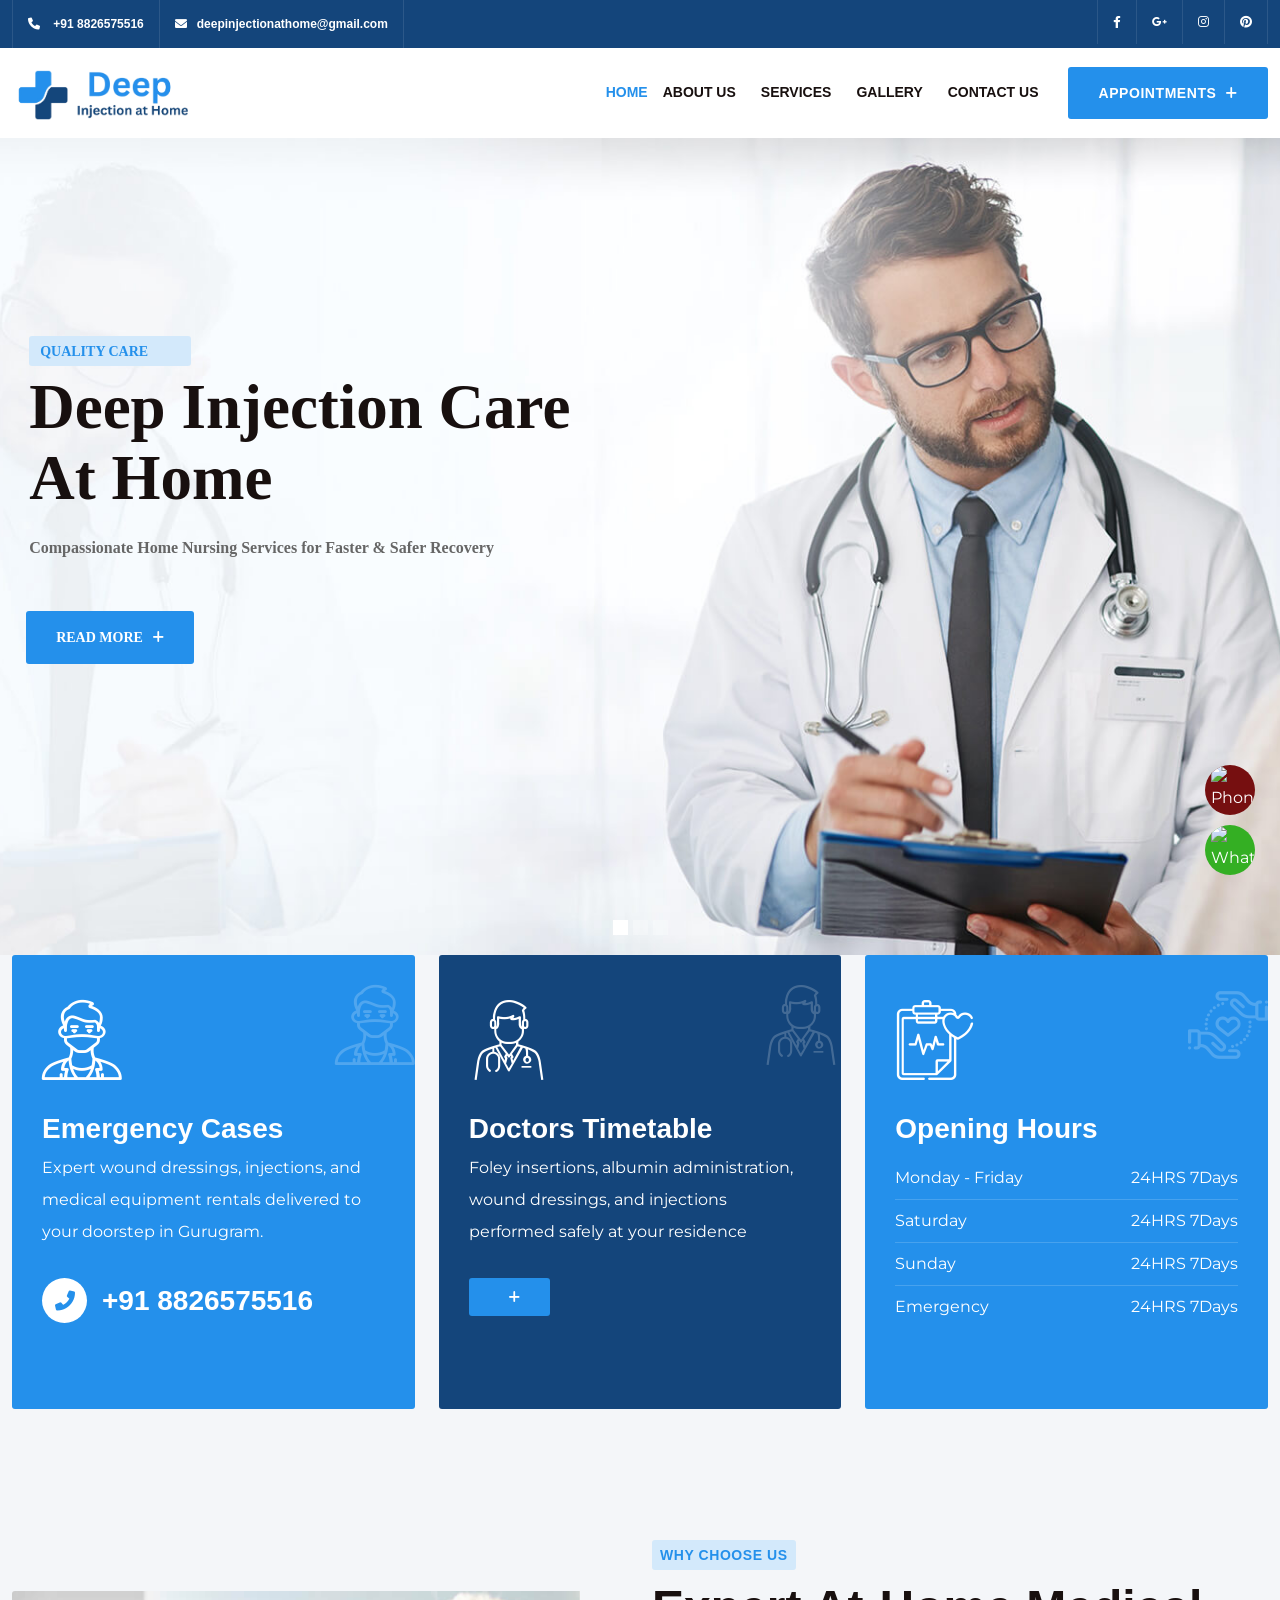
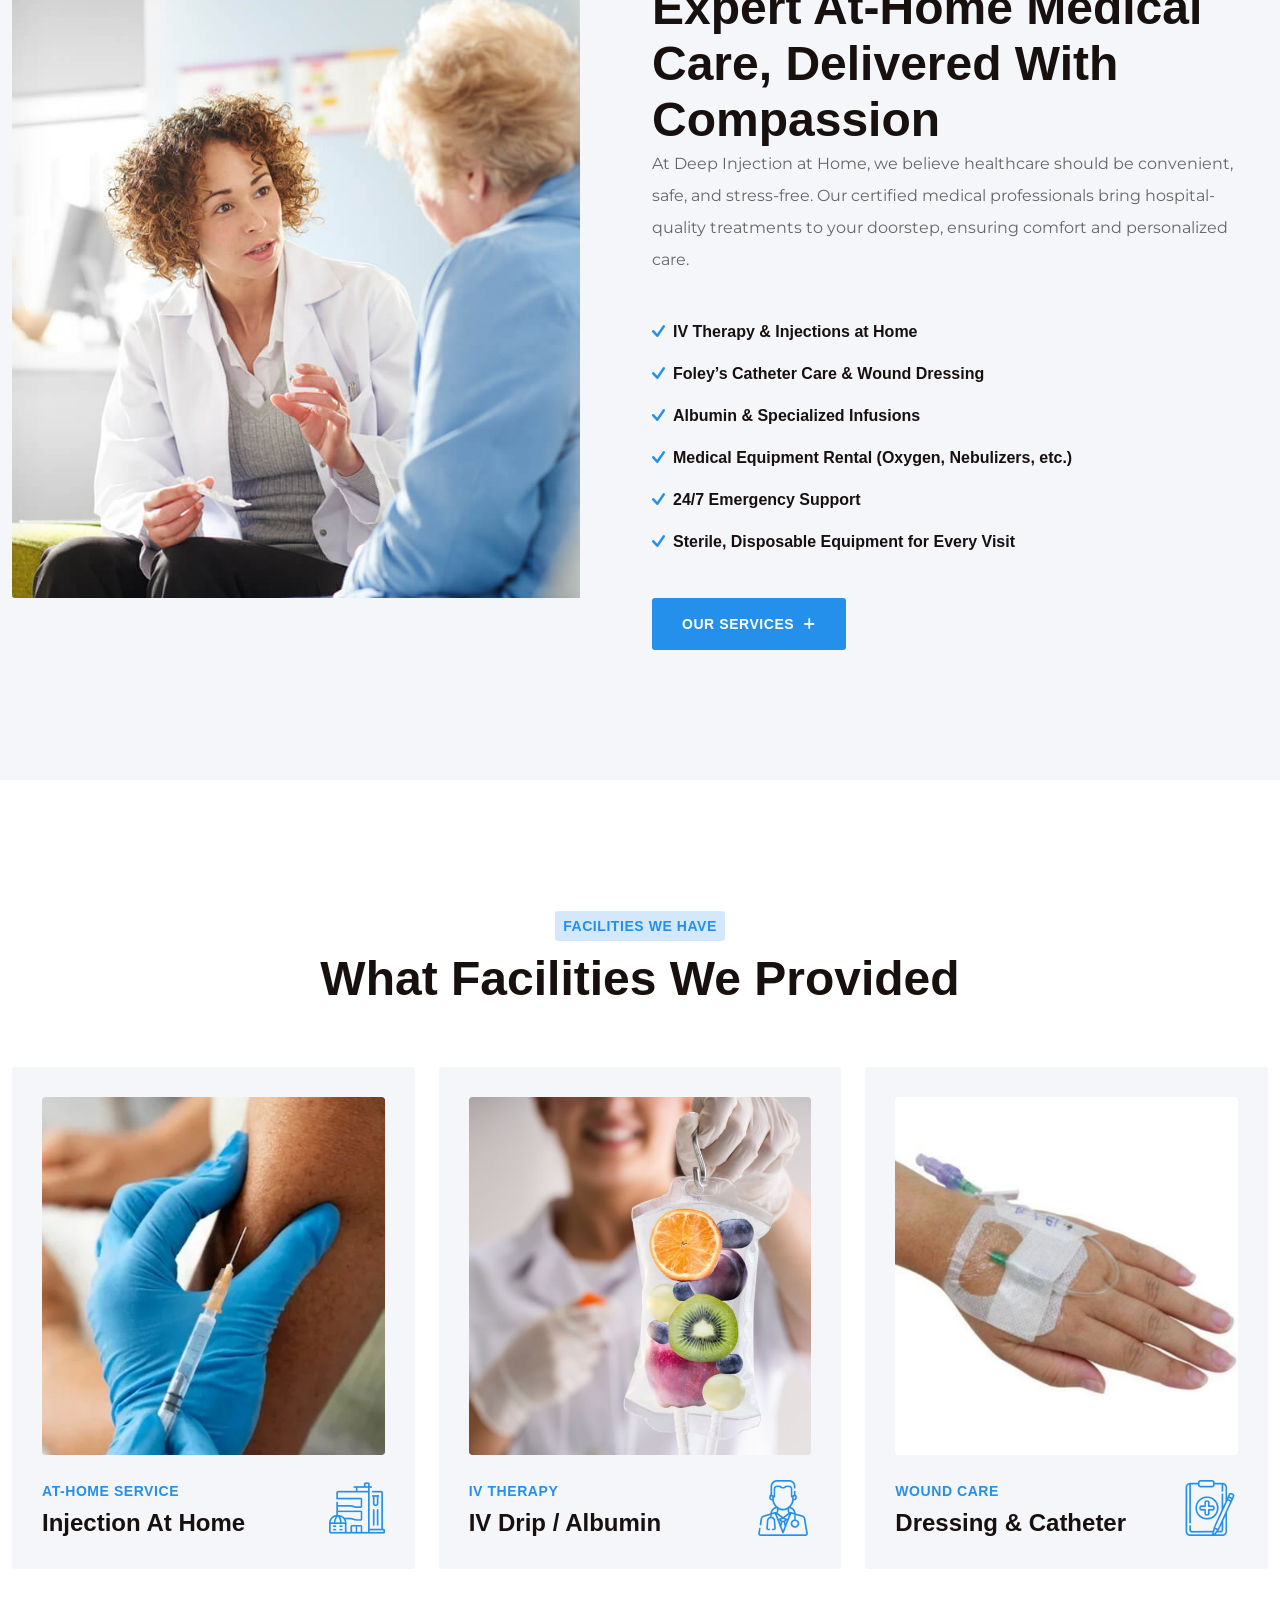
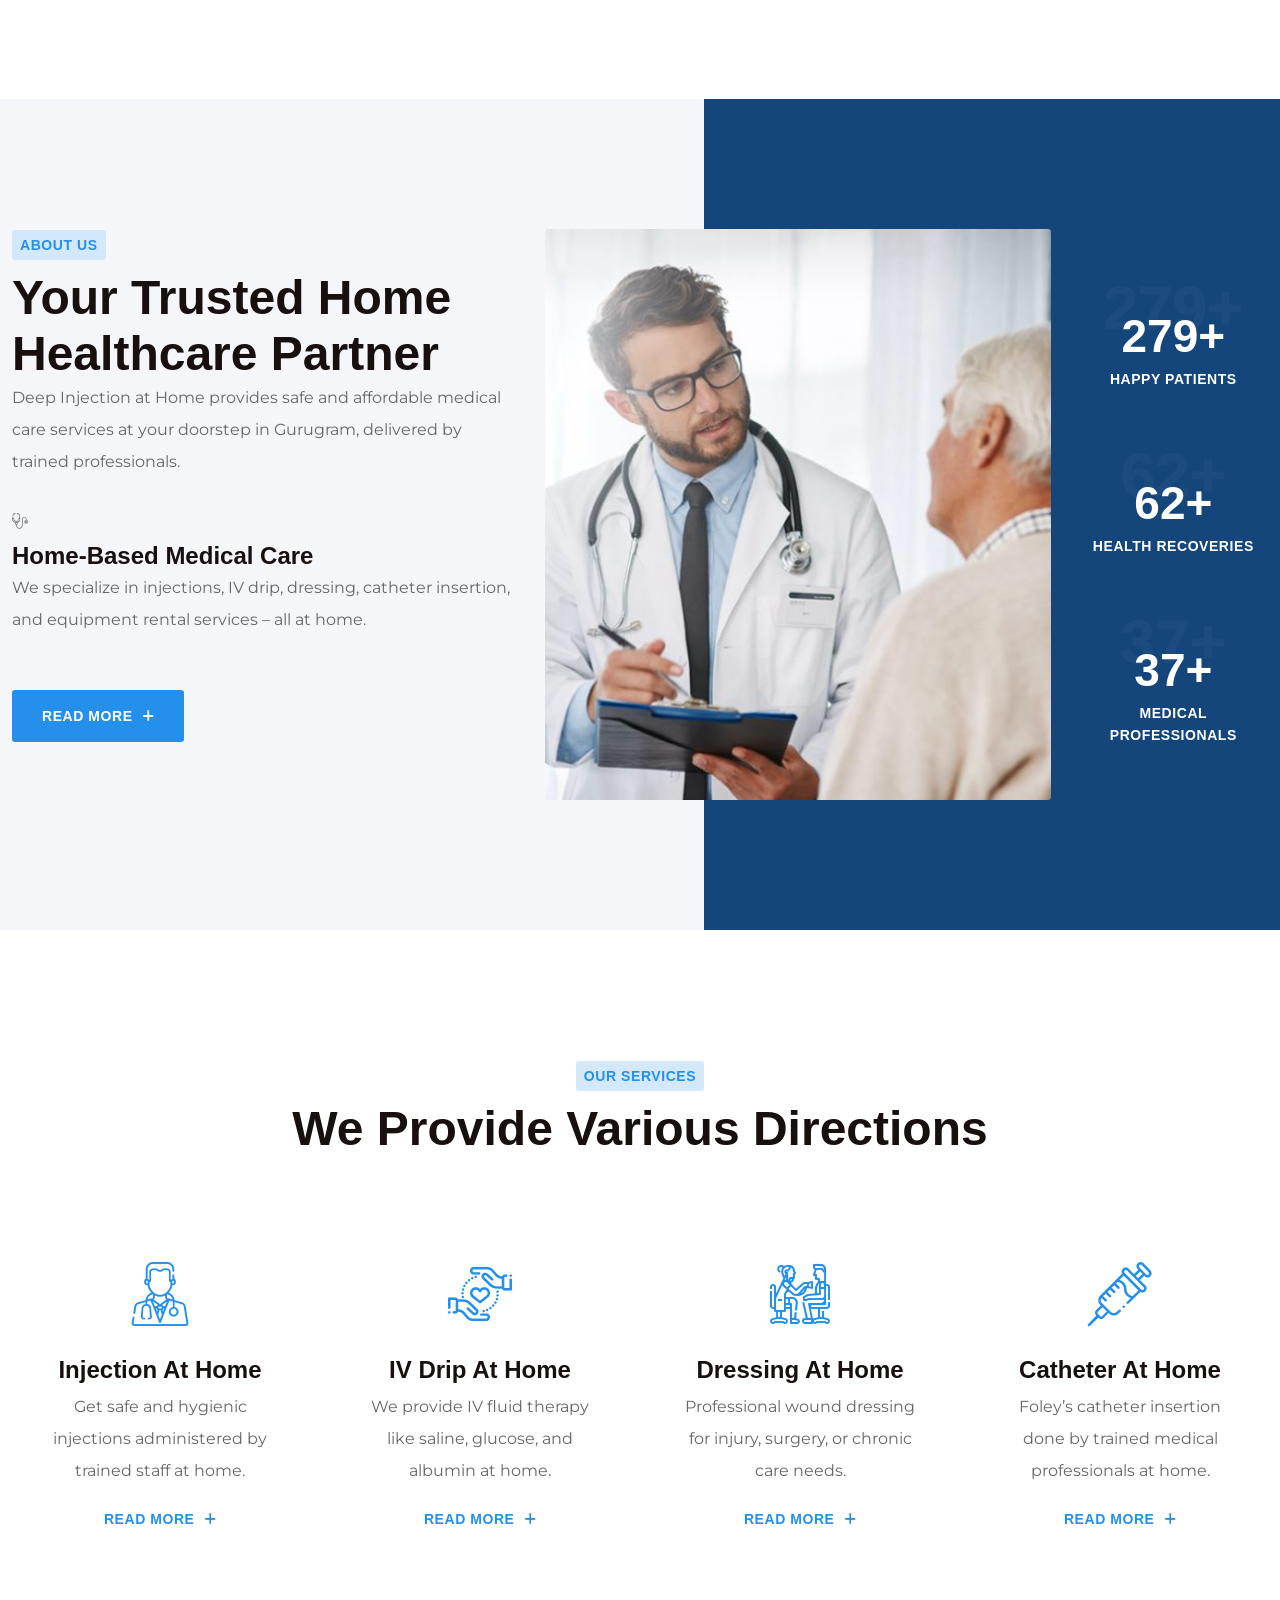
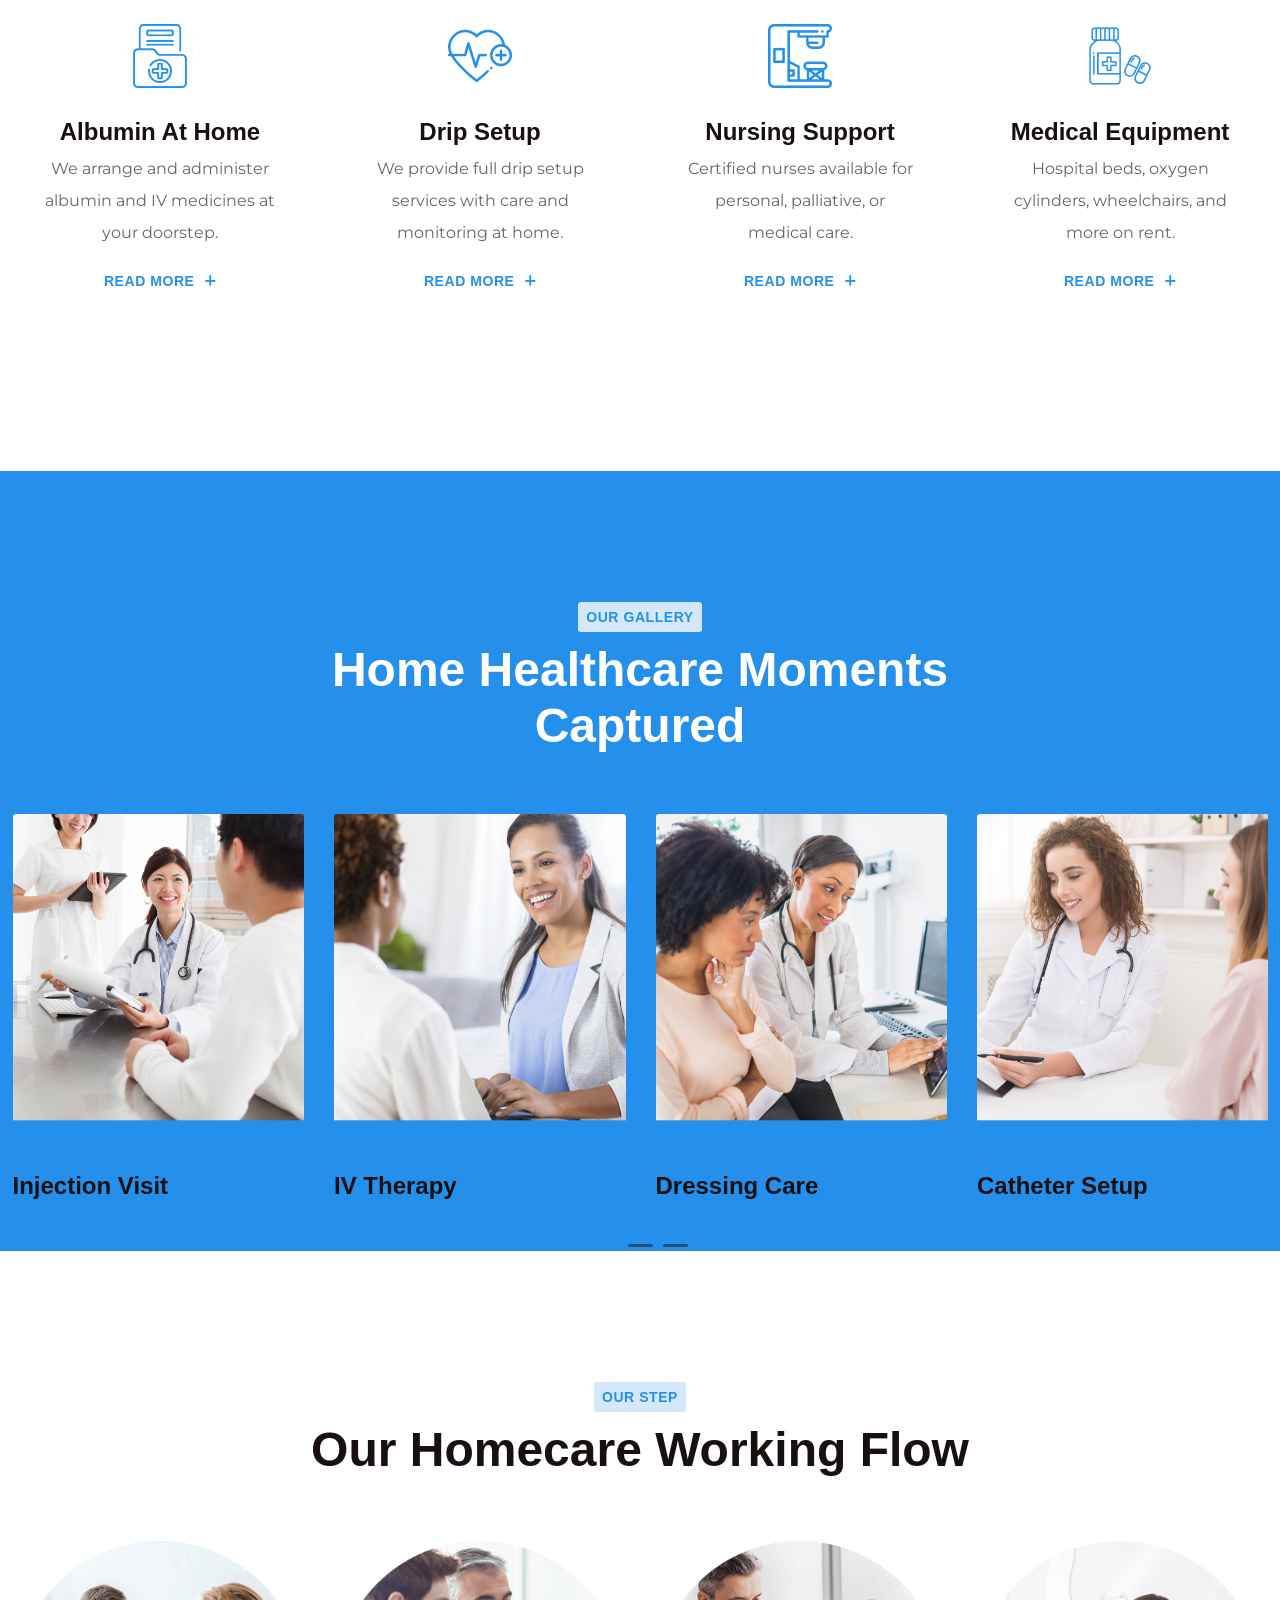
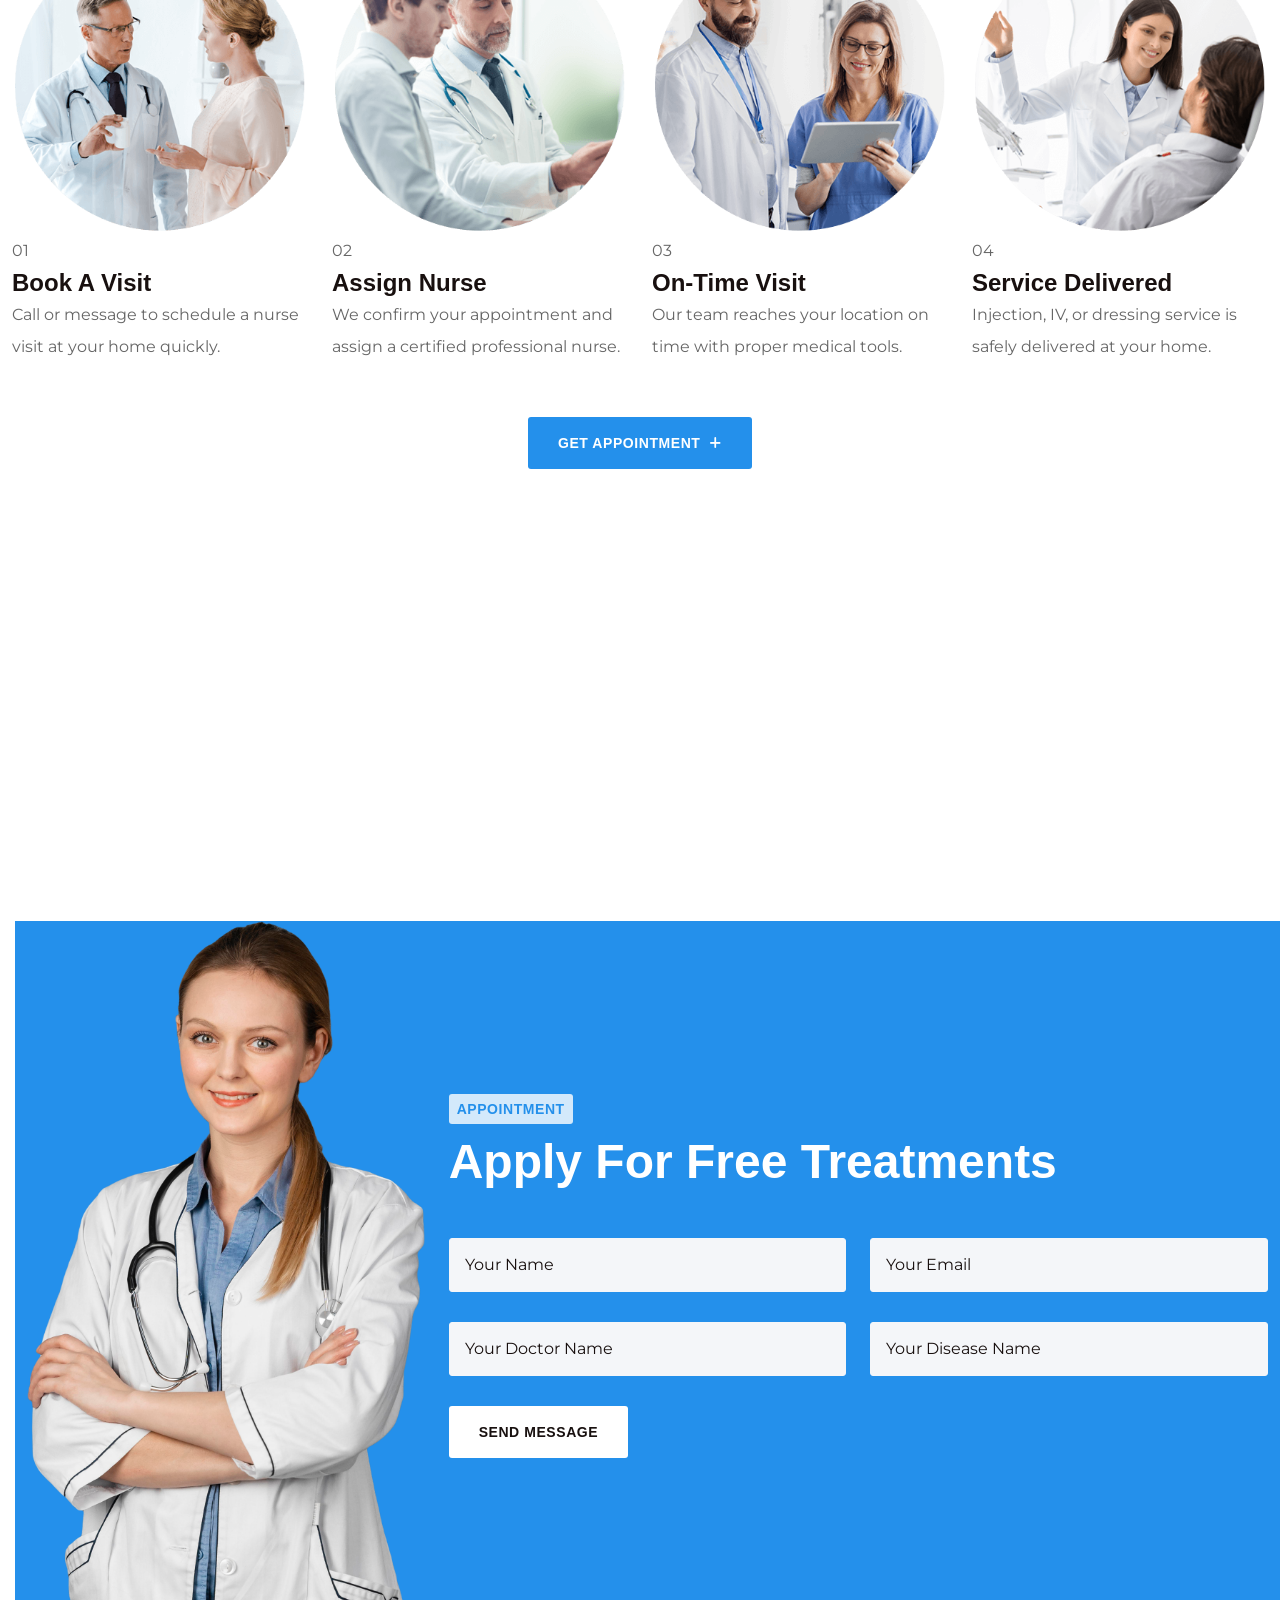
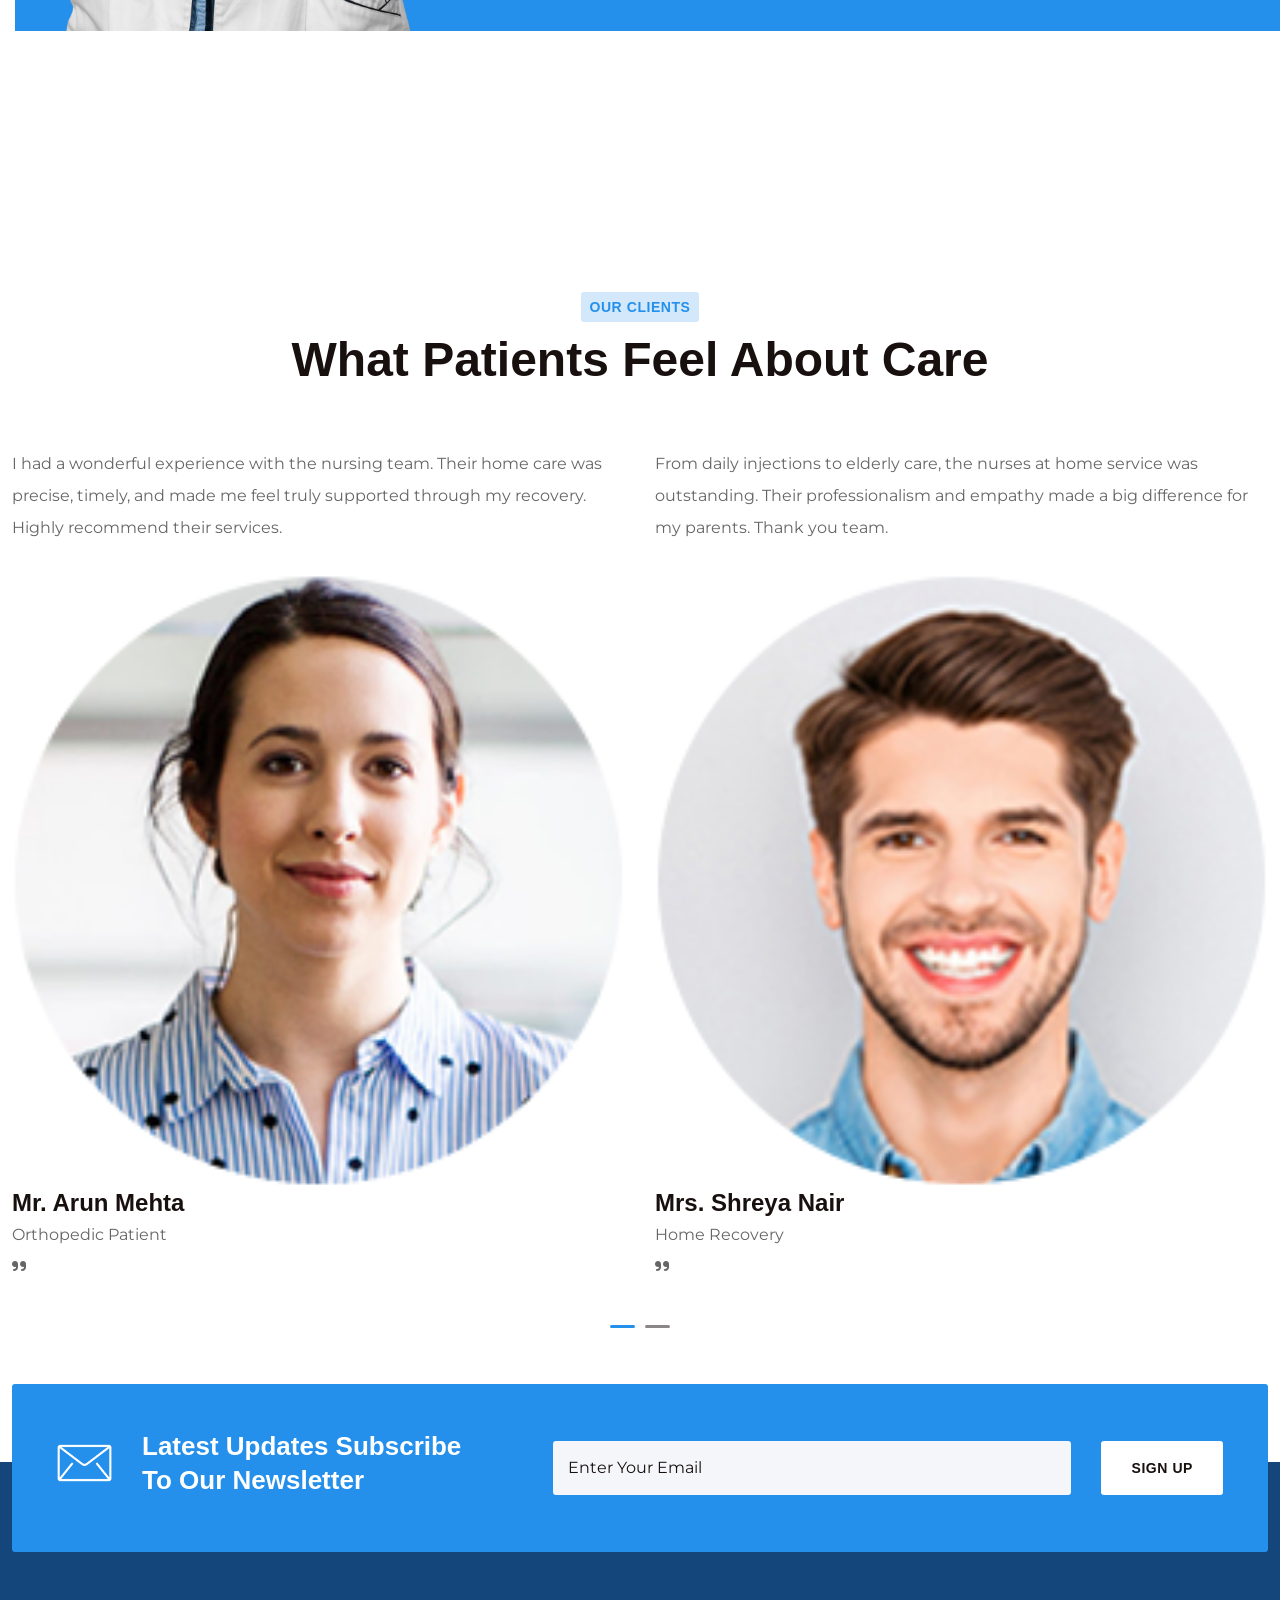
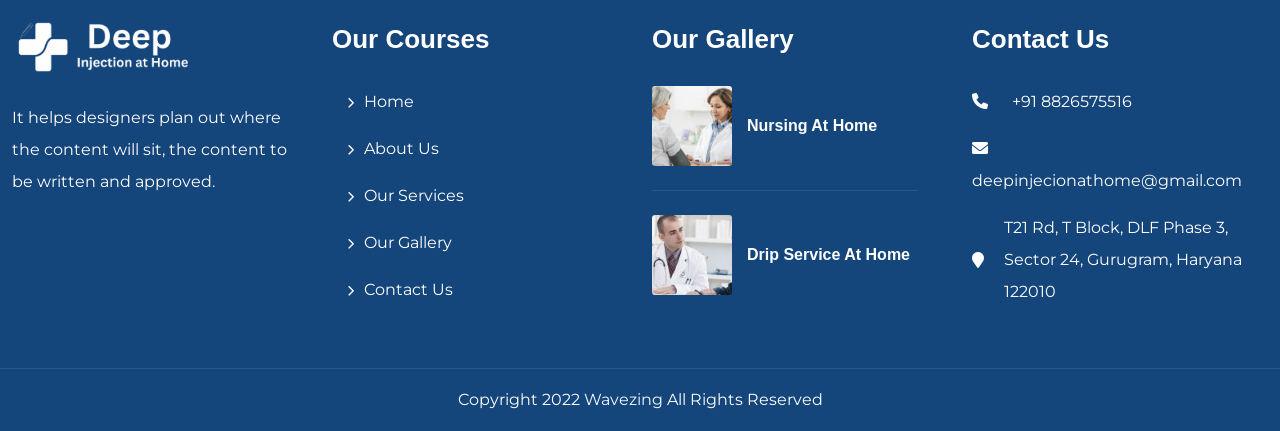
==== index.html @ dc364ec9 "Initial website upload" ====
<!doctype html>
   <html lang="en">

 
<head>
      <meta charset="utf-8">
      <meta name="viewport" content="width=device-width, initial-scale=1">
      <title>Home - Deep Injection at Home</title>
      <!-- Favicon Icon -->
      <link rel="shortcut icon" href="images/favicon.ico">
      <!-- Bootstrap CSS -->
      <link rel="stylesheet" href="css/bootstrap.min.css">
      <!-- LOADING FONTS AND ICONS -->
      <link rel="stylesheet" type="text/css" href="rev/fonts/pe-icon-7-stroke/css/pe-icon-7-stroke.css">
      <link rel="stylesheet" type="text/css" href="rev/fonts/font-awesome/css/font-awesome.css">
      <!-- REVOLUTION STYLE SHEETS -->
      <link rel="stylesheet" type="text/css" href="rev/css/rs6.css">
      <!-- Owl Carousel CSS -->
      <link rel="stylesheet" href="css/owl.carousel.min.css">
      <!-- Progressbar CSS -->
      <link rel="stylesheet" href="css/progressbar.css">
      <!-- Animation CSS -->
      <link rel="stylesheet" href="css/animations.min.css">
      <!-- Magnefic Popup CSS -->
      <link rel="stylesheet" href="css/magnific-popup.min.css">
      <!-- Icons CSS -->
      <link rel="stylesheet" href="fonts/font-awesome/css/all.min.css">
      <link rel="stylesheet" href="fonts/flaticon/flaticon.css">
      <link rel="stylesheet" href="css/ionicons.min.css">
      <link rel="stylesheet" href="fonts/themify-icons/themify-icons.css">
      <!--  Style CSS -->
      <link rel="stylesheet" href="css/style.css">
      <!--  Responsive CSS -->
      <link rel="stylesheet" href="css/responsive.css">
   </head>
   <style>
       /*whatsapp call button*/

/* Base */
.html-btn-floating:hover img {
  margin-bottom: -3px;
}

.html-btn-floating {
  position: fixed;
  right: 25px;
  overflow: hidden;
  width: 50px;
  height: 50px;
  border-radius: 100px;
  border: 0;
  z-index: 9999;
  color: white;
  transition: 0.2s;
}

.html-btn-floating:hover {
  width: auto;
  padding: 0 20px;
  cursor: pointer;
}

.html-btn-floating span {
  font-size: 16px;
  margin-left: 5px;
  transition: 0.2s;
  line-height: 0px;
  display: none;
}

.html-btn-floating:hover span {
  display: inline-block;
}

/* Phone */
.html-btn-floating.html-phone {
  bottom: 85px;
  background-color: #760f10;
}

.html-btn-floating.html-phone:hover {
  background-color: #c03421;
}

/* WhatsApp */
.html-btn-floating.html-whatsapp {
  background-color: #34af23;
  bottom: 25px;
}

.html-btn-floating.html-whatsapp:hover {
  background-color: #1f7a12;
}
   </style>
   <body>
      <!--loading start-->
      <div id="pq-loading">
         <div id="pq-loading-center">
            <img src="images/logo.png" class="img-fluid" alt="loading">
         </div>
      </div>
      <!--loading End-->

     <!--=================================
      header start-->
      <header id="pq-header" class="pq-header-default ">
         <div class="pq-top-header">
            <div class="container">
               <div class="row flex-row-reverse">
                  <div class="col-md-6 text-right">
                     <div class="pq-header-social text-right">
                        <ul>
                           <li><a href="#"><i class="fab fa-facebook-f"></i></a></li>
                           <li><a href="#"><i class="fab fa-google-plus-g"></i></a></li>
                           <li><a href="#"><i class="fab fa-instagram"></i></a></li>
                           <li><a href="#"><i class="fab fa-pinterest"></i></a></li>
                        </ul>
                     </div>
                  </div>
                  <div class="col-md-6">
                     <div class="pq-header-contact ">
                        <ul>
                           <li>
                              <a href="tel:+918826575516"><i class="fas fa-phone"></i>
                                 <span> +91 8826575516</span>
                              </a>
                           </li>
                           <li>
                              <a href="mailto:deepinjectionathome@gmail.com"><i
                                 class="fas fa-envelope"></i><span>deepinjectionathome@gmail.com</span></a>
                              </li>
                           </ul>
                        </div>
                     </div>
                  </div>
               </div>
            </div>
            <div class="pq-bottom-header pq-has-sticky">
               <div class="container">
                  <div class="row">
                     <div class="col-lg-12">
                        <nav class="navbar navbar-expand-lg navbar-light">
                           <a class="navbar-brand" href="index.html">
                              <img class="img-fluid logo" src="images/logo.png" alt="medicate">
                           </a>
                           <div class="collapse navbar-collapse" id="navbarSupportedContent">
                              <div id="pq-menu-contain" class="pq-menu-contain">
                                 <ul id="pq-main-menu" class="navbar-nav ml-auto">
                                    <li class="menu-item current-menu-item">
                                       <a href="index.html">Home</a><ii>
                                    </li>
                                    <li class="menu-item ">
                                       <a href="about-us.html">About Us</a><i></i>
                                    </li>
                                    <li class="menu-item ">
                                       <a href="our-services.html">Services</a><i></i>
                                    </li>
                                    <li class="menu-item ">
                                       <a href="our-gallery.html">Gallery</a><i></i>
                                    </li>
                                    <li class="menu-item ">
                                       <a href="contact-us.html">Contact Us</a>
                                    </li>
                                 </ul>
                              </div>
                           </div>
                              <a href="tel:+91 8826575516" class="pq-button">
                                 <div class="pq-button-block">
                                    <span class="pq-button-text">Appointments</span>
                                    <i class="ion ion-plus-round"></i>
                                 </div>
                              </a>
                              <button class="navbar-toggler" type="button" data-bs-toggle="collapse"
                              data-bs-target="#navbarSupportedContent" aria-controls="navbarSupportedContent"
                              aria-expanded="false" aria-label="Toggle navigation">
                              <i class="fas fa-bars"></i>
                           </button>
                        </nav>
                     </div>
                  </div>
               </div>
            </div>
         </header>
      <!--==============
         Header end 
         =================-->

<!-- START Home 1 REVOLUTION SLIDER 6.5.19 

  ================================= -->
  <p class="rs-p-wp-fix"></p>
  <rs-module-wrap id="rev_slider_24_1_wrapper" data-alias="home-1" data-source="gallery"
  style="visibility:hidden;background:transparent;padding:0;margin:0px auto;margin-top:0;margin-bottom:0;">
  <rs-module id="rev_slider_24_1" data-version="6.5.19">
   <rs-slides>
      <rs-slide style="position: absolute;" data-key="rs-84" data-title="Slide"
      data-thumb="rev/assets/1-51-50x100.jpg" data-anim="ms:600;" data-in="o:0;"
      data-out="a:false;">
      <img src="rev/assets/1-51.jpg" alt="" title="1-51.jpg"
      class="rev-slidebg tp-rs-img" data-no-retina>
                  <!--
                  -->
                  <rs-layer id="slider-24-slide-85-layer-0" data-type="text" data-color="#666666" data-rsp_ch="on"
                  data-xy="xo:30px;y:m;yo:2px,17px,29px,17px;"
                  data-text="w:normal;s:16,16,14,12;l:32,24,22,20;fw:600;"
                  data-dim="w:654px,565px,436px,268px;h:auto,auto,45px,27px;" data-vbility="t,t,t,f"
                  data-frame_0="x:50,39,22px,13px;y:0,0,0px,0px;"
                  data-frame_1="x:0,0,0px,0px;y:0,0,0px,0px;st:1700;sp:1000;" data-frame_999="o:0;st:w;sR:6370;"
                  style="z-index:11;font-family:'Quicksand';">
                  Compassionate Home Nursing Services for Faster & Safer Recovery
                </rs-layer>
                <!-- -->
                <rs-layer id="slider-24-slide-85-layer-1" data-type="text" data-color="#2490eb" data-rsp_ch="on"
                  data-xy="xo:41px,38px,38px,37px;y:m;yo:-197px,-154px,-121px,-75px;"
                  data-text="w:normal;s:14,14,14,13;l:22,22,26,21;fw:600;" data-frame_0="x:50,39,29,17;"
                  data-frame_1="st:1100;sp:1000;sR:1100;" data-frame_999="o:0;st:w;sR:6900;"
                  style="z-index:9;font-family:'Quicksand';text-transform:uppercase;">
                  Quality Care
                </rs-layer>
                <!-- -->
                <rs-layer id="slider-24-slide-85-layer-2" data-type="text" data-color="#18100f" data-rsp_ch="on"
                  data-xy="xo:30px,30px,30px,31px;y:m;yo:-105px,-75px,-50px,-30px;"
                  data-text="w:normal;s:64,48,42,22;l:72,56,50,30;fw:600;"
                  data-border="boc:#14457b;bow:1px,1px,1px,1px;" data-frame_0="x:50,39,29,17;"
                  data-frame_1="st:1400;sp:1000;sR:1400;" data-frame_999="o:0;st:w;sR:6600;"
                  style="z-index:10;font-family:'Quicksand';text-transform:capitalize;">
                  Deep Injection Care <br> At Home
                </rs-layer>
                

                  <!--
                  -->
                  <rs-layer id="slider-24-slide-84-layer-4" data-type="shape" data-rsp_ch="on"
                  data-xy="xo:30px;yo:202px,155px,114px,85px;" data-text="w:normal;s:20,15,11,6;l:0,19,14,8;"
                  data-dim="w:164px,158px,160px,155px;h:30px,30px,30px,25px;" data-border="bor:3px,3px,3px,3px;"
                  data-frame_0="x:50,39,29,17;" data-frame_1="st:600;sp:1000;sR:600;"
                  data-frame_999="o:0;st:w;sR:7400;" style="z-index:8;background-color:#d3e9fb;">
               </rs-layer>
                  <!--
                  --><a id="slider-24-slide-84-layer-6" class="rs-layer pq-button rev-btn"
                  href="about-us.html" target="_self" data-type="button"
                  data-rsp_ch="on" data-xy="xo:27px,30px,30px,30px;y:m;yo:93px,97px,104px,37px;"
                  data-text="w:normal;s:14,16,16,12;l:22,24,30,20;fw:600;a:left,left,center,center;"
                  data-dim="minh:0px,none,none,none;"
                  data-padding="t:15,15,10,10;r:30,30,25,20;b:15,15,10,10;l:30,30,25,20;"
                  data-border="bor:3px,3px,3px,3px;" data-frame_0="x:50,39,29,17;"
                  data-frame_1="st:1300;sp:1000;sR:1300;" data-frame_999="o:0;st:w;sR:6700;"
                  data-frame_hover="bgc:#14457b;bor:3px,3px,3px,3px;bos:solid;sp:100;bri:120%;"
                  style="z-index:12;background-color:#2490eb;font-family:'Quicksand';text-transform:uppercase;"><span
                  class="text">Read More</span><i class="ion ion-plus-round"></i>
               </a>
                  <!--
                  -->
               </rs-slide>
               <rs-slide style="position: absolute;" data-key="rs-85" data-title="Slide"
               data-thumb="rev/assets/2-51-50x100.jpg" data-in="o:0;" data-out="a:false;">
               <img src="rev/assets/2-51.jpg" alt="" title="2-51.jpg"
               class="rev-slidebg tp-rs-img" data-no-retina>
                  <!--
                  -->
                  <rs-layer id="slider-24-slide-85-layer-0" data-type="text" data-color="#666666" data-rsp_ch="on"
                  data-xy="xo:30px;y:m;yo:2px,17px,29px,17px;"
                  data-text="w:normal;s:16,16,14,12;l:32,24,22,20;fw:600;"
                  data-dim="w:654px,565px,436px,268px;h:auto,auto,45px,27px;" data-vbility="t,t,t,f"
                  data-frame_0="x:50,39,22px,13px;y:0,0,0px,0px;"
                  data-frame_1="x:0,0,0px,0px;y:0,0,0px,0px;st:1700;sp:1000;" data-frame_999="o:0;st:w;sR:6370;"
                  style="z-index:11;font-family:'Quicksand';">
                  Personalized Medical Support for Comfort & Healing at Home
                  </rs-layer>
                  <!-- -->
                  <rs-layer id="slider-24-slide-85-layer-1" data-type="text" data-color="#2490eb" data-rsp_ch="on"
                  data-xy="xo:41px,38px,38px,37px;y:m;yo:-197px,-154px,-121px,-75px;"
                  data-text="w:normal;s:14,14,14,13;l:22,22,26,21;fw:600;" data-frame_0="x:50,39,29,17;"
                  data-frame_1="st:1100;sp:1000;sR:1100;" data-frame_999="o:0;st:w;sR:6900;"
                  style="z-index:9;font-family:'Quicksand';text-transform:uppercase;">
                  Quality Care
                  </rs-layer>
                  <!-- -->
                  <rs-layer id="slider-24-slide-85-layer-2" data-type="text" data-color="#18100f" data-rsp_ch="on"
                  data-xy="xo:30px,30px,30px,31px;y:m;yo:-105px,-75px,-50px,-30px;"
                  data-text="w:normal;s:64,48,42,22;l:72,56,50,30;fw:600;"
                  data-border="boc:#14457b;bow:1px,1px,1px,1px;" data-frame_0="x:50,39,29,17;"
                  data-frame_1="st:1400;sp:1000;sR:1400;" data-frame_999="o:0;st:w;sR:6600;"
                  style="z-index:10;font-family:'Quicksand';text-transform:capitalize;">
                  Expert Nursing <br> Delivered Daily
                  </rs-layer>


                  <!--
                  -->
                  <rs-layer id="slider-24-slide-85-layer-4" data-type="shape" data-rsp_ch="on"
                  data-xy="xo:30px;yo:202px,155px,114px,86px;" data-text="w:normal;s:20,15,11,6;l:0,19,14,8;"
                  data-dim="w:233px,227px,227px,212px;h:30px,30px,30px,25px;" data-border="bor:3px,3px,3px,3px;"
                  data-frame_0="x:50,39,29,17;" data-frame_1="st:1100;sp:1000;" data-frame_999="o:0;st:w;"
                  style="z-index:8;background-color:#d3e9fb;">
               </rs-layer>
                  <!--
                  --><a id="slider-24-slide-85-layer-6" class="rs-layer pq-button rev-btn"
                  href="about-us.html" target="_self" data-type="button"
                  data-rsp_ch="on" data-xy="xo:27px,30px,30px,30px;y:m;yo:93px,97px,104px,37px;"
                  data-text="w:normal;s:14,16,16,12;l:22,24,30,20;fw:600;a:left,left,center,center;"
                  data-dim="minh:0px,none,none,none;"
                  data-padding="t:15,15,10,10;r:30,30,25,20;b:15,15,10,10;l:30,30,25,20;"
                  data-border="bor:3px,3px,3px,3px;" data-frame_0="x:50,39,29,17;"
                  data-frame_1="st:1900;sp:1000;sR:1800;" data-frame_999="o:0;st:w;sR:6200;"
                  data-frame_hover="bgc:#14457b;bor:3px,3px,3px,3px;bos:solid;sp:100;bri:120%;"
                  style="z-index:12;background-color:#2490eb;font-family:'Quicksand';text-transform:uppercase;"><span
                  class="text">Read More</span><i class="ion ion-plus-round"></i>
               </a>
                  <!--
                  -->
               </rs-slide>
               <rs-slide style="position: absolute;" data-key="rs-86" data-title="Slide"
               data-thumb="rev/assets/3-2-50x100.jpg" data-in="o:0;" data-out="a:false;">
               <img src="rev/assets/3-2.jpg" alt="" title="3-2"
               class="rev-slidebg tp-rs-img" data-no-retina>
                  <!--
                  -->
                  <rs-layer id="slider-24-slide-86-layer-0" data-type="text" data-color="#666666" data-rsp_ch="on"
                  data-xy="xo:30px;y:m;yo:2px,17px,29px,17px;"
                  data-text="w:normal;s:16,16,14,12;l:32,24,22,20;fw:600;"
                  data-dim="w:654px,565px,436px,268px;h:auto,auto,45px,27px;" data-vbility="t,t,t,f"
                  data-frame_0="x:50,39,22px,13px;y:0,0,0px,0px;"
                  data-frame_1="x:0,0,0px,0px;y:0,0,0px,0px;st:1700;sp:1000;" data-frame_999="o:0;st:w;sR:6370;"
                  style="z-index:11;font-family:'Quicksand';">Our expert physiotherapists help patients recover faster from
                  injury and regain strength at home.
                  </rs-layer>
                  <!--
                  -->
                  <rs-layer id="slider-24-slide-86-layer-1" data-type="text" data-color="#2490eb" data-rsp_ch="on"
                  data-xy="xo:41px,38px,38px,37px;y:m;yo:-197px,-154px,-121px,-81px;"
                  data-text="w:normal;s:14,14,14,13;l:22,22,26,21;fw:600;" data-frame_0="x:50,39,29,17;"
                  data-frame_1="st:1100;sp:1000;sR:1100;" data-frame_999="o:0;st:w;sR:6900;"
                  style="z-index:9;font-family:'Quicksand';text-transform:uppercase;">Quality Care
                  </rs-layer>
                  <!--
                  -->
                  <rs-layer id="slider-24-slide-86-layer-2" data-type="text" data-color="#18100f" data-rsp_ch="on"
                  data-xy="xo:30px,30px,30px,31px;y:m;yo:-105px,-75px,-50px,-30px;"
                  data-text="w:normal;s:64,48,42,22;l:72,56,50,30;fw:600;"
                  data-border="boc:#14457b;bow:1px,1px,1px,1px;" data-frame_0="x:50,39,29,17;"
                  data-frame_1="st:1400;sp:1000;sR:1400;" data-frame_999="o:0;st:w;sR:6600;"
                  style="z-index:10;font-family:'Quicksand';text-transform:capitalize;">Expert Healing<br>
                  Through Movement
                  </rs-layer>

                  <!--
                  -->
                  <rs-layer id="slider-24-slide-86-layer-4" data-type="shape" data-rsp_ch="on"
                  data-xy="xo:30px;yo:202px,155px,114px,81px;" data-text="w:normal;s:20,15,11,6;l:0,19,14,8;"
                  data-dim="w:178px,171px,172px,158px;h:30px,30px,30px,25px;" data-border="bor:3px,3px,3px,3px;"
                  data-frame_0="x:50,39,29,17;" data-frame_1="st:1100;sp:1000;" data-frame_999="o:0;st:w;"
                  style="z-index:8;background-color:#d3e9fb;">
               </rs-layer>
                  <!--
                  --><a id="slider-24-slide-86-layer-6" class="rs-layer pq-button rev-btn"
                  href="about-us.html" target="_self" data-type="button"
                  data-rsp_ch="on" data-xy="xo:27px,30px,30px,30px;y:m;yo:93px,97px,104px,37px;"
                  data-text="w:normal;s:14,16,16,12;l:22,24,30,20;fw:600;a:left,left,center,center;"
                  data-dim="minh:0px,none,none,none;"
                  data-padding="t:15,15,10,10;r:30,30,25,20;b:15,15,10,10;l:30,30,25,20;"
                  data-border="bor:3px,3px,3px,3px;" data-frame_0="x:50,39,29,17;"
                  data-frame_1="st:1900;sp:1000;sR:1800;" data-frame_999="o:0;st:w;sR:6200;"
                  data-frame_hover="bgc:#14457b;bor:3px,3px,3px,3px;bos:solid;sp:100;bri:120%;"
                  style="z-index:12;background-color:#2490eb;font-family:'Quicksand';text-transform:uppercase;"><span
                  class="text">Read More</span><i class="ion ion-plus-round"></i>
               </a>
                  <!--
                  -->
               </rs-slide>
            </rs-slides>
            <rs-static-layers>
               <!--
               -->
            </rs-static-layers>
         </rs-module>
      </rs-module-wrap>

   <!--=================================
         END REVOLUTION SLIDER
         ================================= -->

         <section class="servicebox p-lg-0 pb-0 pq-bg-grey ">
            <div class="container pq-mt-60">
               <div class="row justify-content-center">
                  <div class="col-lg-6 col-md-6 col-xl-4">
                     <div class="pq-info-box pq-style-1">
                        <div class="pq-info-box-right-icon"> <i class=" flaticon-medical-doctor"></i> </div>
                        <div class="pq-info-box-icon"><i class=" flaticon-medical-doctor"></i></div>
                        <h5 class="pq-info-title">Emergency Cases</h5>
                        <p class="pq-infobox-description">Expert wound dressings, injections, and medical equipment rentals delivered to your doorstep in Gurugram.</p>
                        <div class="pq-info-call"> <i class="fas fa-phone-alt"></i>
                           <h4 class="cpq-call-number"><a href="tel:+918826575516">+91 8826575516</a></h4> </div>
                        </div>
                     </div>
                     <div class="col-lg-6 col-md-6 col-xl-4 pt-md-0 pt-4">
                        <div class="pq-info-box pq-style-2">
                           <div class="pq-info-box-right-icon"> <i class=" flaticon-doctor"></i> </div>
                           <div class="pq-info-box-icon"><i class=" flaticon-doctor"></i></div>
                           <h5 class="pq-info-title">Doctors Timetable</h5>
                           <p class="pq-infobox-description">Foley insertions, albumin administration, wound dressings, and injections performed safely at your residence </p>
                           <a class="pq-button pq-button-flat" href="make-appoinment.html">
                              <div class="pq-button-block"> <span class="pq-button-text"></span> <i class="ion ion-plus-round"></i> </div>
                           </a>
                        </div>
                     </div>
                     <div class="col-lg-6 col-md-6 col-xl-4 pt-xl-0 pt-4">
                        <div class="pq-info-box pq-style-3">
                           <div class="pq-info-box-right-icon"> <i class=" flaticon-care"></i> </div>
                           <div class="pq-info-box-icon"><i class=" flaticon-medical-history"></i></div>
                           <h5 class="pq-info-title">Opening Hours</h5>
                           <div class="pq-info-hours">
                              <div class="pq-info-hours-row">
                                 <ul class="pq-list-info">
                                    <li>
                                       <div class="pq-info-hours-title"> Monday - Friday </div>
                                       <div class="pq-info-hours-content"> 24HRS 7Days </div>
                                    </li>
                                    <li>
                                       <div class="pq-info-hours-title"> Saturday </div>
                                       <div class="pq-info-hours-content"> 24HRS 7Days </div>
                                    </li>
                                    <li>
                                       <div class="pq-info-hours-title"> Sunday </div>
                                       <div class="pq-info-hours-content"> 24HRS 7Days </div>
                                    </li>
                                    <li>
                                       <div class="pq-info-hours-title"> Emergency </div>
                                       <div class="pq-info-hours-content"> 24HRS 7Days </div>
                                    </li>
                                 </ul>
                              </div>
                           </div>
                        </div>
                     </div>
                  </div>
               </div>
            </section>
            <!--Section End-->

            <!--Section about-us start-->
            <section class="pq-bg-grey">
               <div class="container">
                  <div class="row align-items-center">
                     <div class="col-lg-6"> 
                        <img src="images/About-us/1.jpg" class="img-fluid pe-xl-5 wow fadeInLeft" alt="Nurse providing IV drip at home"> 
                     </div>
                     <div class="col-lg-6 align-self-center mt-lg-0 mt-4">
                        <div class="pq-section pq-style-1 text-left"> 
                           <span class="pq-section-sub-title">Why Choose Us</span>
                           <h5 class="pq-section-title">Expert At-Home Medical Care, Delivered with Compassion</h5>
                           <p class="pq-section-description">
                              At Deep Injection at Home, we believe healthcare should be convenient, safe, and stress-free. Our certified medical professionals bring hospital-quality treatments to your doorstep, ensuring comfort and personalized care.
                           </p>
                        </div>
                        <ul class="pq-list-check pq-text-dark mt-3 mb-4">
                           <li><i aria-hidden="true" class="ion ion-checkmark-round"></i><span>IV Therapy & Injections at Home</span></li>
                           <li><i aria-hidden="true" class="ion ion-checkmark-round"></i><span>Foley’s Catheter Care & Wound Dressing</span></li>
                           <li><i aria-hidden="true" class="ion ion-checkmark-round"></i><span>Albumin & Specialized Infusions</span></li>
                           <li><i aria-hidden="true" class="ion ion-checkmark-round"></i><span>Medical Equipment Rental (Oxygen, Nebulizers, etc.)</span></li>
                           <li><i aria-hidden="true" class="ion ion-checkmark-round"></i><span>24/7 Emergency Support</span></li>
                           <li><i aria-hidden="true" class="ion ion-checkmark-round"></i><span>Sterile, Disposable Equipment for Every Visit</span></li>
                        </ul>
                        <a class="pq-button pq-button-flat mt-3" href="our-services.html">
                           <div class="pq-button-block"> 
                              <span class="pq-button-text">Our Services</span> 
                              <i class="ion ion-plus-round"></i> 
                           </div>
                        </a>
                     </div>
                  </div>
               </div>
            </section>
            <!--Section about-us End-->
            <!--Section service start-->
            <section class="service">
               <div class="container">
                  <div class="row justify-content-center">
                     <div class="col-lg-12">
                        <div class="pq-section pq-style-1 text-center"> <span class="pq-section-sub-title">FACILITIES WE HAVE</span>
                           <h5 class="pq-section-title">What Facilities We Provided</h5> </div>
                        </div>
                        <div class="col-lg-6 col-md-6 col-xl-4">
                           <div class="pq-service-box pq-style-1">
                              <div class="pq-service-block">
                                 <div class="pq-service-img"><img src="images/service/23.jpg" class="img-fluid" alt="servicebox"></div>
                                 <div class="pq-service-box-info">
                                    <div class="pq-info-text"> <span class="pq-service-sub-title">At-Home Service </span>
                                       <a href="injection-at-home.html">
                                          <h5 class="pq-service-title">Injection at Home</h5> </a>
                                       </div>
                                       <div class="pq-service-icon"> <i class=" flaticon-laboratory"></i> </div>
                                    </div>
                                 </div>
                              </div>
                           </div>
                           <div class="col-lg-6 col-md-6 col-xl-4 pt-md-0 pt-4">
                              <div class="pq-service-box pq-style-1">
                                 <div class="pq-service-block">
                                    <div class="pq-service-img"><img src="images/service/26.jpg" class="img-fluid" alt="servicebox"></div>
                                    <div class="pq-service-box-info">
                                       <div class="pq-info-text"> <span class="pq-service-sub-title">IV Therapy </span>
                                          <a href="iv-drip.html">
                                             <h5 class="pq-service-title">IV Drip / Albumin </h5> </a>
                                          </div>
                                          <div class="pq-service-icon"><i class=" flaticon-doctor-1"></i> </div>
                                       </div>
                                    </div>
                                 </div>
                              </div>
                              <div class="col-lg-6 col-md-6 col-xl-4 pt-4 pt-xl-0">
                                 <div class="pq-service-box pq-style-1">
                                    <div class="pq-service-block">
                                       <div class="pq-service-img"><img src="images/service/29.jpg" class="img-fluid" alt="servicebox"></div>
                                       <div class="pq-service-box-info">
                                          <div class="pq-info-text"> <span class="pq-service-sub-title">Wound Care </span>
                                             <a href="dressing-catheter.html">
                                                <h5 class="pq-service-title">Dressing & Catheter</h5> 
                                             </a>
                                          </div>
                                          <div class="pq-service-icon"><i class=" flaticon-medical-prescription"></i> </div>
                                       </div>
                                    </div>
                                 </div>
                              </div>
                           </div>
                        </div>
                     </section>
                     <!--Section service End-->
                     <!--Section about start-->
                     <section class="about pq-bg-grey pq-dark-bg-side-right">
                        <div class="container">
                           <div class="row ">
                              <div class="col-lg-6 col-md-12 col-xl-5 pb-lg-0 pb-5">
                                 <div class="pq-section pq-style-1 text-left mb-4">
                                    <span class="pq-section-sub-title">About Us</span>
                                    <h5 class="pq-section-title">Your Trusted Home Healthcare Partner</h5>
                                    <p class="pq-section-description">Deep Injection at Home provides safe and affordable medical care services at your doorstep in Gurugram, delivered by trained professionals.</p>
                                 </div>
                                 <div class="pq-about-info-box mt-1">
                                    <div class="pq-about-info-box-icon">
                                       <i aria-hidden="true" class=" flaticon-stethoscope"></i>
                                    </div>
                                    <div class="pq-about-info-box-info">
                                       <h5>Home-Based Medical Care</h5>
                                       <p>We specialize in injections, IV drip, dressing, catheter insertion, and equipment rental services – all at home.</p>
                                    </div>
                                 </div>
                                 <a class="pq-button pq-button-flat mt-4" href="about-us.html">
                                    <div class="pq-button-block"> <span class="pq-button-text">Read More</span> <i class="ion ion-plus-round"></i> </div>
                                 </a>
                              </div>
                              <div class="col-lg-6 col-md-12 col-xl-5 pe-lg-3 pq-img-none">
                                 <img src="images/1.jpg" class="img-fluid" alt="servicebox">
                              </div>
                              <div class="col-xl-2 col-lg-12 col-md-12 py-xl-0 py-5 align-self-center pq-form-counter pq-bg-primary-dark">
                                 <div class="pq-counter pq-style-2">
                                    <div class="pq-counter-contain">
                                       <div class="pq-counter-info text-center">
                                          <div class="pq-counter-num-prefix">
                                             <h5 class="timer" data-to="450" data-speed="5000">450</h5> <span class="pq-counter-prefix">+</span>
                                          </div>
                                          <div class="pq-counter-num-prefix pq-prefix-top">
                                             <h5 class="timer" data-to="450" data-speed="5000">450</h5> <span class="pq-counter-prefix">+</span>
                                          </div>
                                          <p class="pq-counter-description">HAPPY PATIENTS</p>
                                       </div>
                                    </div>
                                 </div>
                                 <div class="pq-counter pq-style-2">
                                    <div class="pq-counter-contain">
                                       <div class="pq-counter-info text-center">
                                          <div class="pq-counter-num-prefix">
                                             <h5 class="timer" data-to="100" data-speed="5000">100</h5> <span class="pq-counter-prefix">+</span>
                                          </div>
                                          <div class="pq-counter-num-prefix pq-prefix-top">
                                             <h5 class="timer" data-to="100" data-speed="5000">100</h5> <span class="pq-counter-prefix">+</span>
                                          </div>
                                          <p class="pq-counter-description">HEALTH RECOVERIES</p>
                                       </div>
                                    </div>
                                 </div>
                                 <div class="pq-counter pq-style-2">
                                    <div class="pq-counter-contain">
                                       <div class="pq-counter-info text-center">
                                          <div class="pq-counter-num-prefix">
                                             <h5 class="timer" data-to="59" data-speed="5000">59</h5> <span class="pq-counter-prefix">+</span>
                                          </div>
                                          <div class="pq-counter-num-prefix pq-prefix-top">
                                             <h5 class="timer" data-to="59" data-speed="5000">59</h5> <span class="pq-counter-prefix">+</span>
                                          </div>
                                          <p class="pq-counter-description">MEDICAL PROFESSIONALS</p>
                                       </div>
                                    </div>
                                 </div>
                              </div>
                           </div>
                        </div>
                     </section>
                     
                                       <!--Section about End-->
                                       <!--Section service start-->
                                       <section class="service">
                                          <div class="container">
                                             <div class="row">
                                                <div class="col-lg-12">
                                                   <div class="pq-section pq-style-1 text-center"> 
                                                      <span class="pq-section-sub-title">Our Services</span>
                                                      <h5 class="pq-section-title">We provide  various Directions</h5> 
                                                   </div>
                                                </div>
                                                <div class="col-md-6 col-lg-4 col-xl-3 pq-lg-border-bottom pq-lg-border-right">
                                                   <div class="pq-fancy-box pq-style-1 text-center">
                                                      <div class="pq-fancy-box-icon"><i class=" flaticon-doctor-1"></i></div>
                                                      <div class="pq-fancy-box-info">
                                                         <h5 class="pq-fancy-box-title">Injection at Home</h5>
                                                         <p class="pq-fancybox-description">Get safe and hygienic injections administered by trained staff at home. </p>
                                                         <a class="pq-button pq-button-link" href="injection-at-home.html">
                                                            <div class="pq-button-block"> <span class="pq-button-text">Read More</span> <i class="ion ion-plus-round"></i> </div>
                                                         </a>
                                                      </div>
                                                   </div>
                                                </div>
                                                <div class="col-md-6 col-lg-4 col-xl-3 pq-lg-border-bottom pq-lg-border-right">
                                                   <div class="pq-fancy-box pq-style-1 text-center">
                                                      <div class="pq-fancy-box-icon"><i class=" flaticon-care"></i></div>
                                                      <div class="pq-fancy-box-info">
                                                         <h5 class="pq-fancy-box-title">IV Drip at Home</h5>
                                                         <p class="pq-fancybox-description">We provide IV fluid therapy like saline, glucose, and albumin at home. </p>
                                                         <a class="pq-button pq-button-link" href="iv-drip-service.html">
                                                            <div class="pq-button-block"> <span class="pq-button-text">Read More</span> <i class="ion ion-plus-round"></i> </div>
                                                         </a>
                                                      </div>
                                                   </div>
                                                </div>
                                                <div class="col-md-6 col-lg-4 col-xl-3 pq-lg-border-bottom pq-lg-border-right">
                                                   <div class="pq-fancy-box pq-style-1 text-center">
                                                      <div class="pq-fancy-box-icon"><i class=" flaticon-examination"></i></div>
                                                      <div class="pq-fancy-box-info">
                                                         <h5 class="pq-fancy-box-title">Dressing at Home</h5>
                                                         <p class="pq-fancybox-description">Professional wound dressing for injury, surgery, or chronic care needs. </p>
                                                         <a class="pq-button pq-button-link" href="dressing-service.html">
                                                            <div class="pq-button-block"> <span class="pq-button-text">Read More</span> <i class="ion ion-plus-round"></i> </div>
                                                         </a>
                                                      </div>
                                                   </div>
                                                </div>
                                                <div class="col-md-6 col-lg-4 col-xl-3 pq-lg-border-bottom pq-lg-border-right">
                                                   <div class="pq-fancy-box pq-style-1 text-center">
                                                      <div class="pq-fancy-box-icon"><i class=" flaticon-syringe"></i></div>
                                                      <div class="pq-fancy-box-info">
                                                         <h5 class="pq-fancy-box-title">Catheter at Home</h5>
                                                         <p class="pq-fancybox-description">Foley’s catheter insertion done by trained medical professionals at home. </p>
                                                         <a class="pq-button pq-button-link" href="catheter-service.html">
                                                            <div class="pq-button-block"> <span class="pq-button-text">Read More</span> <i class="ion ion-plus-round"></i> </div>
                                                         </a>
                                                      </div>
                                                   </div>
                                                </div>
                                                <div class="col-md-6 col-lg-4 col-xl-3 pq-lg-border-right pq-lg-border-bottom">
                                                   <div class="pq-fancy-box pq-style-1 text-center">
                                                      <div class="pq-fancy-box-icon"><i class=" flaticon-medical"></i></div>
                                                      <div class="pq-fancy-box-info">
                                                         <h5 class="pq-fancy-box-title">Albumin at Home</h5>
                                                         <p class="pq-fancybox-description">We arrange and administer albumin and IV medicines at your doorstep. </p>
                                                         <a class="pq-button pq-button-link" href="albumin-at-home.html">
                                                            <div class="pq-button-block"> <span class="pq-button-text">Read More</span> <i class="ion ion-plus-round"></i> </div>
                                                         </a>
                                                      </div>
                                                   </div>
                                                </div>
                                                <div class="col-md-6 col-lg-4 col-xl-3 pq-lg-border-bottom pq-lg-border-right">
                                                   <div class="pq-fancy-box pq-style-1 text-center">
                                                      <div class="pq-fancy-box-icon"><i class=" flaticon-heartbeat"></i></div>
                                                      <div class="pq-fancy-box-info">
                                                         <h5 class="pq-fancy-box-title">Drip Setup</h5>
                                                         <p class="pq-fancybox-description">We provide full drip setup services with care and monitoring at home. </p>
                                                         <a class="pq-button pq-button-link" href="drip-setup-service.html">
                                                            <div class="pq-button-block"> <span class="pq-button-text">Read More</span> <i class="ion ion-plus-round"></i> </div>
                                                         </a>
                                                      </div>
                                                   </div>
                                                </div>
                                                <div class="col-md-6 col-lg-4 col-xl-3 pq-lg-border-right pq-lg-border-bottom">
                                                   <div class="pq-fancy-box pq-style-1 text-center">
                                                      <div class="pq-fancy-box-icon"><i class=" flaticon-x-ray"></i></div>
                                                      <div class="pq-fancy-box-info">
                                                         <h5 class="pq-fancy-box-title">Nursing Support</h5>
                                                         <p class="pq-fancybox-description">Certified nurses available for personal, palliative, or medical care. </p>
                                                         <a class="pq-button pq-button-link" href="nursing-services.html">
                                                            <div class="pq-button-block"> <span class="pq-button-text">Read More</span> <i class="ion ion-plus-round"></i> </div>
                                                         </a>
                                                      </div>
                                                   </div>
                                                </div>
                                                <div class="col-md-6 col-lg-4 col-xl-3 pq-lg-border-right pq-lg-border-bottom">
                                                   <div class="pq-fancy-box pq-style-1 text-center">
                                                      <div class="pq-fancy-box-icon"><i class=" flaticon-drugs"></i></div>
                                                      <div class="pq-fancy-box-info">
                                                         <h5 class="pq-fancy-box-title">Medical Equipment</h5>
                                                         <p class="pq-fancybox-description">Hospital beds, oxygen cylinders, wheelchairs, and more on rent. </p>
                                                         <a class="pq-button pq-button-link" href="medical-equipment.html">
                                                            <div class="pq-button-block"> <span class="pq-button-text">Read More</span> <i class="ion ion-plus-round"></i> </div>
                                                         </a>
                                                      </div>
                                                   </div>
                                                </div>
                                             </div>
                                          </div>
                                       </section>
                                       
                                          <!--Section service End-->
                                          <!--Section portfolio start-->
                                          <section class="pq-bg-primary pb-lg-0 pq-bg-img-1 ">
                                             <div class="container">
                                                <div class="row">
                                                   <div class="col-lg-12">
                                                      <div class="pq-section pq-style-1 text-center"> 
                                                         <span class="pq-section-sub-title">Our Gallery</span>
                                                         <h5 class="pq-section-title pq-text-white">Home Healthcare Moments Captured</h5> 
                                                      </div>
                                                   </div>
                                                </div>
                                             </div>
                                             <div class="container-fluid">
                                                <div class="row">
                                                   <div class="col-lg-12 pq-mb-130">
                                          
                                                      <div class="owl-carousel owl-loaded owl-drag" data-dots="true" data-nav="false" data-desk_num="4" data-lap_num="3" data-tab_num="2" data-mob_num="1" data-mob_sm="1" data-autoplay="true" data-loop="true" data-margin="30">
                                                         <div class="item">
                                                            <div class="pq-portfoliobox pq-style-1">
                                                               <div class="pq-portfolio-img"> <img src="images/portfolio/slider/1.jpg" class="img-fluid" alt="portfolio-slider">
                                                                  <a href="#">
                                                                     <div class="pq-portfolio-icon"><i class="ion ion-plus-round"></i></div>
                                                                  </a>
                                                               </div>
                                                               <div class="pq-portfolio-info"> 
                                                                  <span><a href="#">Nursing</a></span>
                                                                  <h5><a href="#">Injection Visit</a></h5> 
                                                               </div>
                                                            </div>
                                                         </div>
                                                         <div class="item">
                                                            <div class="pq-portfoliobox pq-style-1">
                                                               <div class="pq-portfolio-img"> <img src="images/portfolio/slider/2.jpg" class="img-fluid" alt="portfolio-slider">
                                                                  <a href="#">
                                                                     <div class="pq-portfolio-icon"><i class="ion ion-plus-round"></i></div>
                                                                  </a>
                                                               </div>
                                                               <div class="pq-portfolio-info"> <span>
                                                                  <a href="#">Family</a>                  </span>
                                                                  <h5><a href="#">IV Therapy</a></h5> </div>
                                                               </div>
                                                            </div>
                                                            <div class="item">
                                                               <div class="pq-portfoliobox pq-style-1">
                                                                  <div class="pq-portfolio-img"> <img src="images/portfolio/slider/3.jpg" class="img-fluid" alt="portfolio-slider">
                                                                     <a href="#">
                                                                        <div class="pq-portfolio-icon"><i class="ion ion-plus-round"></i></div>
                                                                     </a>
                                                                  </div>
                                                                  <div class="pq-portfolio-info"> <span>
                                                                     <a href="#">Healthcare</a>                  </span>
                                                                     <h5><a href="#">Dressing Care</a></h5> </div>
                                                                  </div>
                                                               </div>
                                                               <div class="item">
                                                                  <div class="pq-portfoliobox pq-style-1">
                                                                     <div class="pq-portfolio-img"> <img src="images/portfolio/slider/4.jpg" class="img-fluid" alt="portfolio-slider">
                                                                        <a href="#">
                                                                           <div class="pq-portfolio-icon"><i class="ion ion-plus-round"></i></div>
                                                                        </a>
                                                                     </div>
                                                                     <div class="pq-portfolio-info"> <span>
                                                                        <a href="#">Nursing</a>                  </span>
                                                                        <h5><a href="#">Catheter Setup</a></h5> </div>
                                                                     </div>
                                                                  </div>
                                                                  <div class="item">
                                                                     <div class="pq-portfoliobox pq-style-1">
                                                                        <div class="pq-portfolio-img"> <img src="images/portfolio/slider/5.jpg" class="img-fluid" alt="portfolio-slider">
                                                                           <a href="#">
                                                                              <div class="pq-portfolio-icon"><i class="ion ion-plus-round"></i></div>
                                                                           </a>
                                                                        </div>
                                                                        <div class="pq-portfolio-info"> <span>
                                                                           <a href="#">Medical</a>                  </span>
                                                                           <h5><a href="#">Equipment Use</a></h5> </div>
                                                                        </div>
                                                                     </div>
                                                                     <div class="item">
                                                                        <div class="pq-portfoliobox pq-style-1">
                                                                           <div class="pq-portfolio-img"> <img src="images/portfolio/slider/6.jpg" class="img-fluid" alt="portfolio-slider">
                                                                              <a href="#">
                                                                                 <div class="pq-portfolio-icon"><i class="ion ion-plus-round"></i></div>
                                                                              </a>
                                                                           </div>
                                                                           <div class="pq-portfolio-info"> <span>
                                                                              <a href="#">Homecare</a>                  </span>
                                                                              <h5><a href="#">Vital Checks</a></h5> </div>
                                                                           </div>
                                                                        </div>
                                                                        <div class="item">
                                                                           <div class="pq-portfoliobox pq-style-1">
                                                                              <div class="pq-portfolio-img"> <img src="images/portfolio/slider/1.jpg" class="img-fluid" alt="portfolio-slider">
                                                                                 <a href="#">
                                                                                    <div class="pq-portfolio-icon"><i class="ion ion-plus-round"></i></div>
                                                                                 </a>
                                                                              </div>
                                                                              <div class="pq-portfolio-info"> <span>
                                                                                 <a href="#">Support</a>                  </span>
                                                                                 <h5><a href="#">Daily Visits</a></h5> </div>
                                                                              </div>
                                                                           </div>
                                                                           <div class="item">
                                                                              <div class="pq-portfoliobox pq-style-1">
                                                                                 <div class="pq-portfolio-img"> <img src="images/portfolio/slider/2.jpg" class="img-fluid" alt="portfolio-slider">
                                                                                    <a href="#">
                                                                                       <div class="pq-portfolio-icon"><i class="ion ion-plus-round"></i></div>
                                                                                    </a>
                                                                                 </div>
                                                                                 <div class="pq-portfolio-info"> 
                                                                                    <span><a href="#">Medical</a></span>
                                                                                    <h5><a href="#">Home Visit</a></h5> 
                                                                                 </div>
                                                                              </div>
                                                                           </div>
                                                                           <div class="item">
                                                                              <div class="pq-portfoliobox pq-style-1">
                                                                                 <div class="pq-portfolio-img"> <img src="images/portfolio/slider/3.jpg" class="img-fluid" alt="portfolio-slider">
                                                                                    <a href="#">
                                                                                       <div class="pq-portfolio-icon"><i class="ion ion-plus-round"></i></div>
                                                                                    </a>
                                                                                 </div>
                                                                                 <div class="pq-portfolio-info"> <span>
                                                                                    <a href="#">Nursing</a>                  </span>
                                                                                    <h5><a href="#">Health Setup</a></h5> </div>
                                                                                 </div>
                                                                              </div>
                                                                           </div>
                                                                        </div>
                                                                     </div>
                                                                  </div>
                                                               </section>
                                          
                                                               <!--Section portfolio End-->
                                                               <!--Section process-step start-->
                                                               <section class="process-step pq-bg-img-2 pq-process-pt-130 ">
                                                                  <div class="container  ">
                                                                     <div class="row ">
                                                                        <div class="col-lg-12">
                                                                           <div class="pq-section pq-style-1 text-center"> 
                                                                              <span class="pq-section-sub-title">OUR STEP</span>
                                                                              <h5 class="pq-section-title">Our Homecare Working Flow</h5> 
                                                                           </div>
                                                                        </div>
                                                                     </div>
                                                                     <div class="row">
                                                                        <div class="col-xl-3 col-md-6">
                                                                           <div class="pq-process-step pq-process-style-2 ">
                                                                              <div class="pq-process-media">
                                                                                 <div class="pq-process-img"><img src="images/process/1.png" class="img-fluid" alt="medicate"> </div>
                                                                                 <div class="pq-process-number"> <span>01</span> </div>
                                                                              </div>
                                                                              <div class="pq-process-step-info">
                                                                                 <h5 class="pq-process-title">Book a Visit</h5> <span class="pq-process-sub-title"></span>
                                                                                 <div class="pq-process-description">
                                                                                    <p>Call or message to schedule a nurse visit at your home quickly.</p>
                                                                                 </div>
                                                                              </div>
                                                                           </div>
                                                                        </div>
                                                                        <div class="col-xl-3 col-md-6">
                                                                           <div class="pq-process-step pq-process-style-2 ">
                                                                              <div class="pq-process-media">
                                                                                 <div class="pq-process-img"><img src="images/process/2.png" class="img-fluid" alt="medicate"> </div>
                                                                                 <div class="pq-process-number"> <span>02</span> </div>
                                                                              </div>
                                                                              <div class="pq-process-step-info">
                                                                                 <h5 class="pq-process-title">Assign Nurse</h5> <span class="pq-process-sub-title"></span>
                                                                                 <div class="pq-process-description">
                                                                                    <p>We confirm your appointment and assign a certified professional nurse.</p>
                                                                                 </div>
                                                                              </div>
                                                                           </div>
                                                                        </div>
                                                                        <div class="col-xl-3 col-md-6">
                                                                           <div class="pq-process-step pq-process-style-2 ">
                                                                              <div class="pq-process-media">
                                                                                 <div class="pq-process-img"><img src="images/process/3.png" class="img-fluid" alt="medicate"> </div>
                                                                                 <div class="pq-process-number"> <span>03</span> </div>
                                                                              </div>
                                                                              <div class="pq-process-step-info">
                                                                                 <h5 class="pq-process-title">On-Time Visit</h5> <span class="pq-process-sub-title"></span>
                                                                                 <div class="pq-process-description">
                                                                                    <p>Our team reaches your location on time with proper medical tools.</p>
                                                                                 </div>
                                                                              </div>
                                                                           </div>
                                                                        </div>
                                                                        <div class="col-xl-3 col-md-6">
                                                                           <div class="pq-process-step pq-process-style-2 ">
                                                                              <div class="pq-process-media">
                                                                                 <div class="pq-process-img"><img src="images/process/4.png" class="img-fluid" alt="medicate"> </div>
                                                                                 <div class="pq-process-number"> <span>04</span> </div>
                                                                              </div>
                                                                              <div class="pq-process-step-info">
                                                                                 <h5 class="pq-process-title">Service Delivered</h5> <span class="pq-process-sub-title"></span>
                                                                                 <div class="pq-process-description">
                                                                                    <p>Injection, IV, or dressing service is safely delivered at your home.</p>
                                                                                 </div>
                                                                              </div>
                                                                           </div>
                                                                        </div>
                                                                     </div>
                                                                     <div class="row">
                                                                        <div class="col-lg-12 text-center mt-4">
                                                                           <a class="pq-button pq-button-flat" href="tel:+918826575516">
                                                                              <div class="pq-button-block"> <span class="pq-button-text">Get Appointment</span> <i class="ion ion-plus-round"></i> </div>
                                                                           </a>
                                                                        </div>
                                                                     </div>
                                                                  </div>
                                                               </section>
                                                               <br><br><br><br> <br> <br>
                                                               
                                                                  <!--Section process-step End-->
                                                                  <!--Section team start-->
                                                                  <!-- <section class="team pq-bg-grey pq-team-pb">
                                                                     <div class="container">
                                                                        <div class="row">
                                                                           <div class="col-lg-12">
                                                                              <div class="pq-section pq-style-1 text-center"> <span class="pq-section-sub-title">Our Team</span>
                                                                                 <h5 class="pq-section-title">Meet Our Heart Specialists</h5> </div>
                                                                              </div>
                                                                              <div class="col-lg-12 pb-dot-mt-0">
                                                                                 <div class="owl-carousel owl-theme " data-dots="true" data-nav="false" data-desk_num="3" data-lap_num="3" data-tab_num="2" data-mob_num="2" data-mob_sm="1" data-autoplay="false" data-loop="false" data-margin="30">
                                                                                    <div class="item">
                                                                                       <div class="pq-team-box pq-style-1">
                                                                                          <div class="pq-team-img"> <img src="images/team/1.jpg" class="img-fluid" alt="team-image">
                                                                                             <div class="pq-team-social">
                                                                                                <ul>
                                                                                                   <li>
                                                                                                      <a class="facebook" href="#" target="_blank"> <span class="sr-only">Facebook</span> <i class="fab fa-facebook"></i> </a>
                                                                                                   </li>
                                                                                                   <li>
                                                                                                      <a class="twitter" href="#" target="_blank"> <span class="sr-only">Twitter</span> <i class="fab fa-twitter"></i> </a>
                                                                                                   </li>
                                                                                                   <li>
                                                                                                      <a class="google-plus" href="#" target="_blank"> <span class="sr-only">Google-plus</span> <i class="fab fa-google-plus"></i> </a>
                                                                                                   </li>
                                                                                                </ul>
                                                                                             </div>
                                                                                          </div>
                                                                                          <div class="pq-team-info">
                                                                                             <h5 class="pq-member-name">
                                                                                                <a href="doctor-1.html">
                                                                                                Naidan Smith                      </a>
                                                                                             </h5> <span class="pq-team-designation">Outpatient Surgery</span> </div>
                                                                                          </div>
                                                                                       </div>
                                                                                       <div class="item">
                                                                                          <div class="pq-team-box pq-style-1">
                                                                                             <div class="pq-team-img"> <img src="images/team/2.jpg" class="img-fluid" alt="team-image">
                                                                                                <div class="pq-team-social">
                                                                                                   <ul>
                                                                                                      <li>
                                                                                                         <a class="facebook" href="#" target="_blank"> <span class="sr-only">Facebook</span> <i class="fab fa-facebook"></i> </a>
                                                                                                      </li>
                                                                                                      <li>
                                                                                                         <a class="twitter" href="#" target="_blank"> <span class="sr-only">Twitter</span> <i class="fab fa-twitter"></i> </a>
                                                                                                      </li>
                                                                                                      <li>
                                                                                                         <a class="google-plus" href="#" target="_blank"> <span class="sr-only">Google-plus</span> <i class="fab fa-google-plus"></i> </a>
                                                                                                      </li>
                                                                                                   </ul>
                                                                                                </div>
                                                                                             </div>
                                                                                             <div class="pq-team-info">
                                                                                                <h5 class="pq-member-name">
                                                                                                   <a href="doctor-1.html">
                                                                                                   Danial Frankie                     </a>
                                                                                                </h5> <span class="pq-team-designation">Outpatient Surgery</span> </div>
                                                                                             </div>
                                                                                          </div>
                                                                                          <div class="item">
                                                                                             <div class="pq-team-box pq-style-1">
                                                                                                <div class="pq-team-img"> <img src="images/team/3.jpg" class="img-fluid" alt="team-image">
                                                                                                   <div class="pq-team-social">
                                                                                                      <ul>
                                                                                                         <li>
                                                                                                            <a class="facebook" href="#" target="_blank"> <span class="sr-only">Facebook</span> <i class="fab fa-facebook"></i> </a>
                                                                                                         </li>
                                                                                                         <li>
                                                                                                            <a class="twitter" href="#" target="_blank"> <span class="sr-only">Twitter</span> <i class="fab fa-twitter"></i> </a>
                                                                                                         </li>
                                                                                                         <li>
                                                                                                            <a class="google-plus" href="#" target="_blank"> <span class="sr-only">Google-plus</span> <i class="fab fa-google-plus"></i> </a>
                                                                                                         </li>
                                                                                                      </ul>
                                                                                                   </div>
                                                                                                </div>
                                                                                                <div class="pq-team-info">
                                                                                                   <h5 class="pq-member-name">
                                                                                                      <a href="doctor-1.html">
                                                                                                      Alex Jhon                    </a>
                                                                                                   </h5> <span class="pq-team-designation">Outpatient Surgery</span> </div>
                                                                                                </div>
                                                                                             </div>
                                                                                             <div class="item">
                                                                                                <div class="pq-team-box pq-style-1">
                                                                                                   <div class="pq-team-img"> <img src="images/team/4.jpg" class="img-fluid" alt="team-image">
                                                                                                      <div class="pq-team-social">
                                                                                                         <ul>
                                                                                                            <li>
                                                                                                               <a class="facebook" href="#" target="_blank"> <span class="sr-only">Facebook</span> <i class="fab fa-facebook"></i> </a>
                                                                                                            </li>
                                                                                                            <li>
                                                                                                               <a class="twitter" href="#" target="_blank"> <span class="sr-only">Twitter</span> <i class="fab fa-twitter"></i> </a>
                                                                                                            </li>
                                                                                                            <li>
                                                                                                               <a class="google-plus" href="#" target="_blank"> <span class="sr-only">Google-plus</span> <i class="fab fa-google-plus"></i> </a>
                                                                                                            </li>
                                                                                                         </ul>
                                                                                                      </div>
                                                                                                   </div>
                                                                                                   <div class="pq-team-info">
                                                                                                      <h5 class="pq-member-name">
                                                                                                         <a href="doctor-1.html">
                                                                                                         Rihana Roy               </a>
                                                                                                      </h5> <span class="pq-team-designation">Outpatient Surgery</span> </div>
                                                                                                   </div>
                                                                                                </div>
                                                                                                <div class="item">
                                                                                                   <div class="pq-team-box pq-style-1">
                                                                                                      <div class="pq-team-img"> <img src="images/team/5.jpg" class="ig-fluid" alt="team-image">
                                                                                                         <div class="pq-team-social">
                                                                                                            <ul>
                                                                                                               <li>
                                                                                                                  <a class="facebook" href="#" target="_blank"> <span class="sr-only">Facebook</span> <i class="fab fa-facebook"></i> </a>
                                                                                                               </li>
                                                                                                               <li>
                                                                                                                  <a class="twitter" href="#" target="_blank"> <span class="sr-only">Twitter</span> <i class="fab fa-twitter"></i> </a>
                                                                                                               </li>
                                                                                                               <li>
                                                                                                                  <a class="google-plus" href="#" target="_blank"> <span class="sr-only">Google-plus</span> <i class="fab fa-google-plus"></i> </a>
                                                                                                               </li>
                                                                                                            </ul>
                                                                                                         </div>
                                                                                                      </div>
                                                                                                      <div class="pq-team-info">
                                                                                                         <h5 class="pq-member-name">
                                                                                                            <a href="doctor-1.html">
                                                                                                            Jason Roy                      </a>
                                                                                                         </h5> <span class="pq-team-designation">Outpatient Surgery</span> </div>
                                                                                                      </div>
                                                                                                   </div>
                                                                                                </div>
                                                                                             </div>
                                                                                          </div>
                                                                                       </div>
                                                                                    </section> -->
                                                                                    <!--Section team End-->
                                                                                    <!--Section form start-->
                                                                                    <section class="pq-form">
                                                                                       <div class="container">
                                                                                          <div class="row align-items-center pq-bg-primary pq-reveser flex-md-column-reverse flex-lg-row">
                                                                                             <div class="col-lg-4 text-center"> <img src="images/2.png" class="img-fluid pq-form-img-overflow" alt="..."> </div>
                                                                                             <div class="col-lg-8 mt-5 mt-lg-0 pq-form-pad pq-blue-section-side-right">
                                                                                                <div class="pq-section pq-style-1 text-left"> <span class="pq-section-sub-title">Appointment</span>
                                                                                                   <h5 class="pq-section-title pq-text-white">Apply for free treatments</h5> 
                                                                                                </div>
                                                                                                <form action="#" class="pq-applyform mt-5" novalidate>
                                                                                                   <div class="row">
                                                                                                      <div class="col-md-6">
                                                                                                         <input type="text" name="your-name" id="first-name" class="pq-bg-transparent name-field" placeholder="Your Name" required>
                                                                                                      </div>
                                                                                                      <div class="col-md-6">
                                                                                                         <input type="email" name="your-email" id="e-mail" class="pq-bg-transparent e-mail-field" placeholder="Your Email" required>
                                                                                                      </div>
                                                                                                      <div class="col-md-6">
                                                                                                         <input type="text" name="your-doctor-name" id="doctor-name" class="pq-bg-transparent doctor-name-field" placeholder="Your Doctor Name" required>
                                                                                                      </div>
                                                                                                      <div class="col-md-6">
                                                                                                         <input type="text" name="your-disease" id="disease-name" class="pq-bg-transparent disease-name-field" placeholder="Your Disease Name" required>
                                                                                                      </div>
                                                                                                      <div class="col-md-12">
                                                                                                         <a class="pq-button pq-button-bg-white form-btn">
                                                                                                            <div class="pq-button-block">
                                                                                                               <span class="pq-button-text-dark me-0">send message</span>
                                                                                                            </div>
                                                                                                         </a>
                                                                                                      </div>
                                                                                                   </div>
                                                                                                </form>
                                                                                             </div>
                                                                                          </div>
                                                                                       </div>
                                                                                    </section>

                                                                                    <!--Section form End-->
                                                                                    <!--Section testimonial Start-->
                                                                                    <section class="testimonial pg-border-bottom pq-testimonial-pt">
                                                                                       <div class="container">
                                                                                          <div class="row">
                                                                                             <div class="col-lg-12">
                                                                                                <div class="pq-section pq-style-1 text-center"> 
                                                                                                   <span class="pq-section-sub-title">Our Clients</span>
                                                                                                   <h5 class="pq-section-title">What Patients Feel About Care</h5> 
                                                                                                </div>
                                                                                             </div>
                                                                                             <div class="col-lg-12">
                                                                                                <div class="owl-carousel owl-theme" data-dots="true" data-nav="false" data-desk_num="2" data-lap_num="2" data-tab_num="1" data-mob_num="1" data-mob_sm="1" data-autoplay="true" data-loop="true" data-margin="30">
                                                                                                   <div class="item">
                                                                                                      <div class="pq-testimonial-box pq-style-1">
                                                                                                         <div class="pq-testimonial-info">
                                                                                                            <div class="pq-testimonial-content">
                                                                                                               <p>I had a wonderful experience with the nursing team. Their home care was precise, timely, and made me feel truly supported through my recovery. Highly recommend their services.</p>
                                                                                                            </div>
                                                                                                         </div>
                                                                                                         <div class="pq-testimonial-media">
                                                                                                            <div class="pq-testimonial-img"> <img src="images/testimonial/1.png" class="img-fluid" alt="testimonial-image"> </div>
                                                                                                            <div class="pq-testimonial-meta">
                                                                                                               <h5>Mr. Arun Mehta</h5> <span>Orthopedic Patient</span> 
                                                                                                            </div>
                                                                                                            <div class="pq-testimonial-icon"> <i class="fas fa-quote-right"></i> </div>
                                                                                                         </div>
                                                                                                      </div>
                                                                                                   </div>
                                                                                                   <div class="item">
                                                                                                      <div class="pq-testimonial-box pq-style-1">
                                                                                                         <div class="pq-testimonial-info">
                                                                                                            <div class="pq-testimonial-content">
                                                                                                               <p>From daily injections to elderly care, the nurses at home service was outstanding. Their professionalism and empathy made a big difference for my parents. Thank you team.</p>
                                                                                                            </div>
                                                                                                         </div>
                                                                                                         <div class="pq-testimonial-media">
                                                                                                            <div class="pq-testimonial-img"> <img src="images/testimonial/2.png" class="img-fluid" alt="testimonial-image"> </div>
                                                                                                            <div class="pq-testimonial-meta">
                                                                                                               <h5>Mrs. Shreya Nair</h5> <span>Home Recovery</span> 
                                                                                                            </div>
                                                                                                            <div class="pq-testimonial-icon"> <i class="fas fa-quote-right"></i> </div>
                                                                                                         </div>
                                                                                                      </div>
                                                                                                   </div>
                                                                                                   <div class="item">
                                                                                                      <div class="pq-testimonial-box pq-style-1">
                                                                                                         <div class="pq-testimonial-info">
                                                                                                            <div class="pq-testimonial-content">
                                                                                                               <p>Best injection at home service I’ve ever had. Painless experience, timely visits, and well-qualified staff. I felt secure and confident throughout the treatment period.</p>
                                                                                                            </div>
                                                                                                         </div>
                                                                                                         <div class="pq-testimonial-media">
                                                                                                            <div class="pq-testimonial-img"> <img src="images/testimonial/3.png" class="img-fluid" alt="testimonial-image"> </div>
                                                                                                            <div class="pq-testimonial-meta">
                                                                                                               <h5>Ravi S. Verma</h5> <span>Chronic Care</span> 
                                                                                                            </div>
                                                                                                            <div class="pq-testimonial-icon"> <i class="fas fa-quote-right"></i> </div>
                                                                                                         </div>
                                                                                                      </div>
                                                                                                   </div>
                                                                                                </div>
                                                                                             </div>
                                                                                          </div>
                                                                                       </div>
                                                                                    </section>
                                                                                    
                                                                                                <!--Section testimonial End-->

   
<!-- whatsapp call button start -->
<a href="tel:+918826575516">
  <button class="html-btn-floating html-phone">
    <img src="https://i.imgur.com/FZuns9L.png" alt="Phone" style="width:20px">
    <span>+91 8826575516</span>
  </button>
</a>

<a href="https://wa.me/918826575516" target="_blank">
  <button class="html-btn-floating html-whatsapp">
    <img src="https://i.imgur.com/LBW2Lso.png" alt="WhatsApp" style="width:20px">
    <span>+91 8826575516</span>
  </button>
</a>

<!-- whatsapp call button end here  -->
<!-- =========================
Footer start
============================== -->

<footer id="pq-footer">
   <div class="pq-footer-style-1">
      <div class="pq-subscribe align-items-center">
         <div class="container">
            <div class="row align-items-center">
               <div class="col-lg-12">
                  <div class="pq-subscribe-bg">
                     <div class="row align-items-center">
                        <div class="col-lg-5">
                           <div class="pq-subscribe-block"> <img src="images/Subscribe.png"
                                 class="pq-subscribe-img img-fluid" alt="medicate-subscribe-image">
                              <div class="pq-subscribe-details">
                                 <h5>Latest Updates Subscribe To Our Newsletter</h5>
                              </div>
                           </div>
                        </div>
                        <div class="col-lg-7 align-self-center">
                           <div class="pq-subscribe-from">
                              <form id="form" class="form">
                                 <div class="form-fields">
                                    <input class="w-100 pq-bg-transparent" type="email" name="EMAIL"
                                       placeholder="Enter Your Email" required="">
                                    <input class="" type="submit" value="Sign up">
                                 </div>
                              </form>
                           </div>
                        </div>
                     </div>
                  </div>
               </div>
            </div>
         </div>
      </div>
      <div class="pq-footer-top">
         <div class="container">
            <div class="row">
               <div class="col-xl-3 col-md-6">
                  <div class="pq-footer-block">
                     <img src="images/footer_logo.png" class="pq-footer-logo img-fluid" alt="medicate-footer-logo">
                     <p>It helps designers plan out where the content will sit, the content to be written and approved.</p>
  
                     <div class="pq-footer-social">
                        <!-- <ul>
                           <li><a href="#"><i class="fab fa-facebook-f"></i></a></li>
                           <li><a href="#"><i class="fab fa-google-plus-g"></i></a></li>
                           <li><a href="#"><i class="fab fa-instagram"></i></a></li>
                           <li><a href="#"><i class="fab fa-pinterest"></i></a></li>
                        </ul> -->
                     </div>
                  </div>
               </div>
               <div class="col-xl-3  col-md-6">
                  <div class="pq-footer-block">
                     <h4 class="footer-title">Our Courses</h4>
                     <div class="menu-useful-links-container">
                        <ul id="menu-useful-links">
                           <li><a href="index.html">Home</a></li>
                           <li><a href="about-us.html">About Us</a></li>
                           <li><a href="our-services.html">Our Services</a></li>
                           <li><a href="our-gallery.html">Our Gallery</a></li>
                           <li><a href="contact-us.html">Contact Us</a></li>
                        </ul>
                     </div>
                  </div>
               </div>
               <div class="col-xl-3  col-md-6">
                  <div class="pq-footer-block">
                     <h4 class="footer-title">Our Gallery</h4>
                     <div class="pq-footer-recent-post">
                        <div class="pq-footer-recent-post-media">
                           <a href="our-gallery.html"> <img src="images/footer-image/1.jpg"
                                 alt=""></a>
                        </div>
                        <div class="pq-footer-recent-post-info">
                           <a href="our-gallery.html" class="pq-post-date"></a>
                           <h6><a href="our-gallery.html">Nursing at Home</a>
                           </h6>
                        </div>
                     </div>
                     <div class="pq-footer-recent-post">
                        <div class="pq-footer-recent-post-media">
                           <a href="our-gallery.html"> <img src="images/footer-image/2.jpg"
                                 alt=""></a>
                        </div>
                        <div class="pq-footer-recent-post-info">
                           <a href="our-gallery.html" class="pq-post-date"> </a>
                           <h6><a href="our-gallery.html">Drip Service at Home</a></h6>
                        </div>
                     </div>
                  </div>
               </div>
               <div class="col-xl-3  col-md-6">
                  <div class="pq-footer-block">
                     <h4 class="footer-title">Contact Us</h4>
                     <div class="row">
                        <div class="col-sm-12">
                           <ul class="pq-contact">
                              <li> <a href="tel:+918826575516"><i class="fas fa-phone"></i>
                                    <span> +91 8826575516</span>
                                 </a> </li>
                              <li> <a href="mailto:deepinjecionathome@gmail.com"><i
                                       class="fas fa-envelope"></i><span>deepinjecionathome@gmail.com</span></a> </li>
                              <li> <i class="fas fa-map-marker"></i> <span> T21 Rd, T Block, DLF Phase 3, Sector 24, Gurugram, Haryana 122010 </span> </li>
                           </ul>
                        </div>
                     </div>
                  </div>
               </div>
            </div>
         </div>
      </div>
      <div class="pq-copyright-footer">
         <div class="container">
            <div class="row">
               <div class="col-md-12 text-center "> <span class="pq-copyright"> Copyright 2022 <a href="www.wavezing.com" style="color: aliceblue;">Wavezing</a> All Rights Reserved</span> </div>
            </div>
         </div>
      </div>
   </div>
  </footer>
  
  <!--Footer End-->
  
  <!--Back To Top start-->
  <div id="back-to-top">
   <a class="topbtn" id="top" href="#top"> <i class="ion-ios-arrow-up"></i> </a>
  </div>
  <!--Back To Top End-->
  <!--jquery js-->
  <script src="js/jquery.min.js"></script>
  <!--bootstrap js-->
  <script src="js/bootstrap.min.js"></script>
  <!--Custom Scrollbar-->
  <script src="js/jquery.mCustomScrollbar.min.js"></script>
  <!--owl-carousal-->
  <script src="js/owl.carousel.min.js"></script>
  <!--progress-bar js-->
  <script src="js/progressbar.js"></script>
  <!--isotope js-->
  <script src="js/isotope.pkgd.min.js"></script>
  <!--countTo js-->
  <script src="js/jquery.countTo.min.js"></script>
  <!--Maginfic-Popup js-->
  <script src="js/jquery.magnific-popup.min.js"></script>
  <!-- Animation JS -->
  <script src="js/wow.min.js"></script>
  <!-- Rev-Slider -->
  <script src="rev/js/rbtools.min.js"></script>
  <script src="rev/js/rs6.min.js"></script>
  <script src="js/rev-custom.js"></script>
  <!--custom js-->
  <script src="js/custom.js"></script>
  </body>
  
  <script>'undefined'=== typeof _trfq || (window._trfq = []);'undefined'=== typeof _trfd && (window._trfd=[]),_trfd.push({'tccl.baseHost':'secureserver.net'},{'ap':'cpbh-mt'},{'server':'sg2plmcpnl492384'},{'dcenter':'sg2'},{'cp_id':'9858662'},{'cp_cache':''},{'cp_cl':'8'}) // Monitoring performance to make your website faster. If you want to opt-out, please contact web hosting support.</script><script src='../../../../img1.wsimg.com/signals/js/clients/scc-c2/scc-c2.min.js'></script>
  </html>
---- rev/fonts/pe-icon-7-stroke/css/pe-icon-7-stroke.css ----
@font-face {
	font-family: 'Pe-icon-7-stroke';
	src:url('../fonts/Pe-icon-7-strokebb1d.eot?d7yf1v');
	src:url('../fonts/Pe-icon-7-stroked41d.eot?#iefixd7yf1v') format('embedded-opentype'),
		url('../fonts/Pe-icon-7-strokebb1d.woff?d7yf1v') format('woff'),
		url('../fonts/Pe-icon-7-strokebb1d.ttf?d7yf1v') format('truetype'),
		url('../fonts/Pe-icon-7-strokebb1d.svg?d7yf1v#Pe-icon-7-stroke') format('svg');
	font-weight: normal;
	font-style: normal;
}

[class^="pe-7s-"], [class*=" pe-7s-"] {
	display: inline-block;
	font-family: 'Pe-icon-7-stroke';
	speak: none;
	font-style: normal;
	font-weight: normal;
	font-variant: normal;
	text-transform: none;
	line-height: 1;

	/* Better Font Rendering =========== */
	-webkit-font-smoothing: antialiased;
	-moz-osx-font-smoothing: grayscale;
}

.pe-7s-album:before {
	content: "\e6aa";
}
.pe-7s-arc:before {
	content: "\e6ab";
}
.pe-7s-back-2:before {
	content: "\e6ac";
}
.pe-7s-bandaid:before {
	content: "\e6ad";
}
.pe-7s-car:before {
	content: "\e6ae";
}
.pe-7s-diamond:before {
	content: "\e6af";
}
.pe-7s-door-lock:before {
	content: "\e6b0";
}
.pe-7s-eyedropper:before {
	content: "\e6b1";
}
.pe-7s-female:before {
	content: "\e6b2";
}
.pe-7s-gym:before {
	content: "\e6b3";
}
.pe-7s-hammer:before {
	content: "\e6b4";
}
.pe-7s-headphones:before {
	content: "\e6b5";
}
.pe-7s-helm:before {
	content: "\e6b6";
}
.pe-7s-hourglass:before {
	content: "\e6b7";
}
.pe-7s-leaf:before {
	content: "\e6b8";
}
.pe-7s-magic-wand:before {
	content: "\e6b9";
}
.pe-7s-male:before {
	content: "\e6ba";
}
.pe-7s-map-2:before {
	content: "\e6bb";
}
.pe-7s-next-2:before {
	content: "\e6bc";
}
.pe-7s-paint-bucket:before {
	content: "\e6bd";
}
.pe-7s-pendrive:before {
	content: "\e6be";
}
.pe-7s-photo:before {
	content: "\e6bf";
}
.pe-7s-piggy:before {
	content: "\e6c0";
}
.pe-7s-plugin:before {
	content: "\e6c1";
}
.pe-7s-refresh-2:before {
	content: "\e6c2";
}
.pe-7s-rocket:before {
	content: "\e6c3";
}
.pe-7s-settings:before {
	content: "\e6c4";
}
.pe-7s-shield:before {
	content: "\e6c5";
}
.pe-7s-smile:before {
	content: "\e6c6";
}
.pe-7s-usb:before {
	content: "\e6c7";
}
.pe-7s-vector:before {
	content: "\e6c8";
}
.pe-7s-wine:before {
	content: "\e6c9";
}
.pe-7s-cloud-upload:before {
	content: "\e68a";
}
.pe-7s-cash:before {
	content: "\e68c";
}
.pe-7s-close:before {
	content: "\e680";
}
.pe-7s-bluetooth:before {
	content: "\e68d";
}
.pe-7s-cloud-download:before {
	content: "\e68b";
}
.pe-7s-way:before {
	content: "\e68e";
}
.pe-7s-close-circle:before {
	content: "\e681";
}
.pe-7s-id:before {
	content: "\e68f";
}
.pe-7s-angle-up:before {
	content: "\e682";
}
.pe-7s-wristwatch:before {
	content: "\e690";
}
.pe-7s-angle-up-circle:before {
	content: "\e683";
}
.pe-7s-world:before {
	content: "\e691";
}
.pe-7s-angle-right:before {
	content: "\e684";
}
.pe-7s-volume:before {
	content: "\e692";
}
.pe-7s-angle-right-circle:before {
	content: "\e685";
}
.pe-7s-users:before {
	content: "\e693";
}
.pe-7s-angle-left:before {
	content: "\e686";
}
.pe-7s-user-female:before {
	content: "\e694";
}
.pe-7s-angle-left-circle:before {
	content: "\e687";
}
.pe-7s-up-arrow:before {
	content: "\e695";
}
.pe-7s-angle-down:before {
	content: "\e688";
}
.pe-7s-switch:before {
	content: "\e696";
}
.pe-7s-angle-down-circle:before {
	content: "\e689";
}
.pe-7s-scissors:before {
	content: "\e697";
}
.pe-7s-wallet:before {
	content: "\e600";
}
.pe-7s-safe:before {
	content: "\e698";
}
.pe-7s-volume2:before {
	content: "\e601";
}
.pe-7s-volume1:before {
	content: "\e602";
}
.pe-7s-voicemail:before {
	content: "\e603";
}
.pe-7s-video:before {
	content: "\e604";
}
.pe-7s-user:before {
	content: "\e605";
}
.pe-7s-upload:before {
	content: "\e606";
}
.pe-7s-unlock:before {
	content: "\e607";
}
.pe-7s-umbrella:before {
	content: "\e608";
}
.pe-7s-trash:before {
	content: "\e609";
}
.pe-7s-tools:before {
	content: "\e60a";
}
.pe-7s-timer:before {
	content: "\e60b";
}
.pe-7s-ticket:before {
	content: "\e60c";
}
.pe-7s-target:before {
	content: "\e60d";
}
.pe-7s-sun:before {
	content: "\e60e";
}
.pe-7s-study:before {
	content: "\e60f";
}
.pe-7s-stopwatch:before {
	content: "\e610";
}
.pe-7s-star:before {
	content: "\e611";
}
.pe-7s-speaker:before {
	content: "\e612";
}
.pe-7s-signal:before {
	content: "\e613";
}
.pe-7s-shuffle:before {
	content: "\e614";
}
.pe-7s-shopbag:before {
	content: "\e615";
}
.pe-7s-share:before {
	content: "\e616";
}
.pe-7s-server:before {
	content: "\e617";
}
.pe-7s-search:before {
	content: "\e618";
}
.pe-7s-film:before {
	content: "\e6a5";
}
.pe-7s-science:before {
	content: "\e619";
}
.pe-7s-disk:before {
	content: "\e6a6";
}
.pe-7s-ribbon:before {
	content: "\e61a";
}
.pe-7s-repeat:before {
	content: "\e61b";
}
.pe-7s-refresh:before {
	content: "\e61c";
}
.pe-7s-add-user:before {
	content: "\e6a9";
}
.pe-7s-refresh-cloud:before {
	content: "\e61d";
}
.pe-7s-paperclip:before {
	content: "\e69c";
}
.pe-7s-radio:before {
	content: "\e61e";
}
.pe-7s-note2:before {
	content: "\e69d";
}
.pe-7s-print:before {
	content: "\e61f";
}
.pe-7s-network:before {
	content: "\e69e";
}
.pe-7s-prev:before {
	content: "\e620";
}
.pe-7s-mute:before {
	content: "\e69f";
}
.pe-7s-power:before {
	content: "\e621";
}
.pe-7s-medal:before {
	content: "\e6a0";
}
.pe-7s-portfolio:before {
	content: "\e622";
}
.pe-7s-like2:before {
	content: "\e6a1";
}
.pe-7s-plus:before {
	content: "\e623";
}
.pe-7s-left-arrow:before {
	content: "\e6a2";
}
.pe-7s-play:before {
	content: "\e624";
}
.pe-7s-key:before {
	content: "\e6a3";
}
.pe-7s-plane:before {
	content: "\e625";
}
.pe-7s-joy:before {
	content: "\e6a4";
}
.pe-7s-photo-gallery:before {
	content: "\e626";
}
.pe-7s-pin:before {
	content: "\e69b";
}
.pe-7s-phone:before {
	content: "\e627";
}
.pe-7s-plug:before {
	content: "\e69a";
}
.pe-7s-pen:before {
	content: "\e628";
}
.pe-7s-right-arrow:before {
	content: "\e699";
}
.pe-7s-paper-plane:before {
	content: "\e629";
}
.pe-7s-delete-user:before {
	content: "\e6a7";
}
.pe-7s-paint:before {
	content: "\e62a";
}
.pe-7s-bottom-arrow:before {
	content: "\e6a8";
}
.pe-7s-notebook:before {
	content: "\e62b";
}
.pe-7s-note:before {
	content: "\e62c";
}
.pe-7s-next:before {
	content: "\e62d";
}
.pe-7s-news-paper:before {
	content: "\e62e";
}
.pe-7s-musiclist:before {
	content: "\e62f";
}
.pe-7s-music:before {
	content: "\e630";
}
.pe-7s-mouse:before {
	content: "\e631";
}
.pe-7s-more:before {
	content: "\e632";
}
.pe-7s-moon:before {
	content: "\e633";
}
.pe-7s-monitor:before {
	content: "\e634";
}
.pe-7s-micro:before {
	content: "\e635";
}
.pe-7s-menu:before {
	content: "\e636";
}
.pe-7s-map:before {
	content: "\e637";
}
.pe-7s-map-marker:before {
	content: "\e638";
}
.pe-7s-mail:before {
	content: "\e639";
}
.pe-7s-mail-open:before {
	content: "\e63a";
}
.pe-7s-mail-open-file:before {
	content: "\e63b";
}
.pe-7s-magnet:before {
	content: "\e63c";
}
.pe-7s-loop:before {
	content: "\e63d";
}
.pe-7s-look:before {
	content: "\e63e";
}
.pe-7s-lock:before {
	content: "\e63f";
}
.pe-7s-lintern:before {
	content: "\e640";
}
.pe-7s-link:before {
	content: "\e641";
}
.pe-7s-like:before {
	content: "\e642";
}
.pe-7s-light:before {
	content: "\e643";
}
.pe-7s-less:before {
	content: "\e644";
}
.pe-7s-keypad:before {
	content: "\e645";
}
.pe-7s-junk:before {
	content: "\e646";
}
.pe-7s-info:before {
	content: "\e647";
}
.pe-7s-home:before {
	content: "\e648";
}
.pe-7s-help2:before {
	content: "\e649";
}
.pe-7s-help1:before {
	content: "\e64a";
}
.pe-7s-graph3:before {
	content: "\e64b";
}
.pe-7s-graph2:before {
	content: "\e64c";
}
.pe-7s-graph1:before {
	content: "\e64d";
}
.pe-7s-graph:before {
	content: "\e64e";
}
.pe-7s-global:before {
	content: "\e64f";
}
.pe-7s-gleam:before {
	content: "\e650";
}
.pe-7s-glasses:before {
	content: "\e651";
}
.pe-7s-gift:before {
	content: "\e652";
}
.pe-7s-folder:before {
	content: "\e653";
}
.pe-7s-flag:before {
	content: "\e654";
}
.pe-7s-filter:before {
	content: "\e655";
}
.pe-7s-file:before {
	content: "\e656";
}
.pe-7s-expand1:before {
	content: "\e657";
}
.pe-7s-exapnd2:before {
	content: "\e658";
}
.pe-7s-edit:before {
	content: "\e659";
}
.pe-7s-drop:before {
	content: "\e65a";
}
.pe-7s-drawer:before {
	content: "\e65b";
}
.pe-7s-download:before {
	content: "\e65c";
}
.pe-7s-display2:before {
	content: "\e65d";
}
.pe-7s-display1:before {
	content: "\e65e";
}
.pe-7s-diskette:before {
	content: "\e65f";
}
.pe-7s-date:before {
	content: "\e660";
}
.pe-7s-cup:before {
	content: "\e661";
}
.pe-7s-culture:before {
	content: "\e662";
}
.pe-7s-crop:before {
	content: "\e663";
}
.pe-7s-credit:before {
	content: "\e664";
}
.pe-7s-copy-file:before {
	content: "\e665";
}
.pe-7s-config:before {
	content: "\e666";
}
.pe-7s-compass:before {
	content: "\e667";
}
.pe-7s-comment:before {
	content: "\e668";
}
.pe-7s-coffee:before {
	content: "\e669";
}
.pe-7s-cloud:before {
	content: "\e66a";
}
.pe-7s-clock:before {
	content: "\e66b";
}
.pe-7s-check:before {
	content: "\e66c";
}
.pe-7s-chat:before {
	content: "\e66d";
}
.pe-7s-cart:before {
	content: "\e66e";
}
.pe-7s-camera:before {
	content: "\e66f";
}
.pe-7s-call:before {
	content: "\e670";
}
.pe-7s-calculator:before {
	content: "\e671";
}
.pe-7s-browser:before {
	content: "\e672";
}
.pe-7s-box2:before {
	content: "\e673";
}
.pe-7s-box1:before {
	content: "\e674";
}
.pe-7s-bookmarks:before {
	content: "\e675";
}
.pe-7s-bicycle:before {
	content: "\e676";
}
.pe-7s-bell:before {
	content: "\e677";
}
.pe-7s-battery:before {
	content: "\e678";
}
.pe-7s-ball:before {
	content: "\e679";
}
.pe-7s-back:before {
	content: "\e67a";
}
.pe-7s-attention:before {
	content: "\e67b";
}
.pe-7s-anchor:before {
	content: "\e67c";
}
.pe-7s-albums:before {
	content: "\e67d";
}
.pe-7s-alarm:before {
	content: "\e67e";
}
.pe-7s-airplay:before {
	content: "\e67f";
}
---- rev/css/rs6.css ----
/* FIX FOR WORDPRESS's CRAZY <p> TAG ANOMALY */
.rs-p-wp-fix { display: none !important; margin: 0 !important; height: 0px !important; }

/* NEW Z-INDEX FIX*/
.wp-block-themepunch-revslider { position: relative }

/* FIX FOR QUICK LOADING OF SLIDER SCRIPTS AND WP-ROCKET READDING IMG TAG INTO DOM*/
/*rs-sbg-px rs-sbg-wrap img { display:none !important}*/

/* MODAL BASICS */
rs-modal { position: fixed !important; z-index: 9999999 !important; pointer-events: none !important;}
rs-modal.rs-modal-auto { top: auto;bottom: auto;left: auto; right:auto; }
rs-modal.rs-modal-fullwidth,
rs-modal.rs-modal-fullscreen { top: 0px; left: 0px; width: 100%; height: 100%; }
rs-modal rs-fullwidth-wrap { position: absolute; top: 0px; left: 0px; height: 100%;}
rs-module-wrap.rs-modal { display:none; max-height: 100% !important; overflow: auto !important;  pointer-events: auto !important;}
rs-module-wrap.hideallscrollbars.rs-modal { overflow: hidden !important; max-width: 100% !important}
rs-modal-cover { width: 100%; height: 100%; z-index: 0; background: transparent; position: absolute;top: 0px;left: 0px; cursor: pointer; pointer-events: auto}
body>rs-modal-cover { position: fixed; z-index: 9999995 !important; }

rs-sbg-px { pointer-events: none }

.rs-forceuntouchable,
.rs-forceuntouchable * { pointer-events: none !important; }

.rs-forcehidden * { visibility: hidden !important; }

/*rs-modal rs-fullwidth-wrap rs-module-wrap { transform: translateY(-50%) !important; top: 50% !important; }*/

.rs_splitted_lines { display: block; white-space: nowrap !important}

.rs-go-fullscreen {
	position:fixed !important;
	width:100% !important;
	height:100% !important;
	top:0px !important;
	left:0px !important;
	z-index:9999999 !important;
	background:#ffffff;
}
.rtl {	direction: rtl;}
@font-face {
  font-family: 'revicons';
  src: url('../fonts/revicons/revicons90c6.eot?5510888');
  src: url('../fonts/revicons/revicons90c6.eot?5510888#iefix') format('embedded-opentype'),
	   url('../fonts/revicons/revicons90c6.woff?5510888') format('woff'),
	   url('../fonts/revicons/revicons90c6.ttf?5510888') format('truetype'),
	   url('../fonts/revicons/revicons90c6.svg?5510888#revicons') format('svg');
  font-weight: normal;
  font-style: normal;
  font-display: swap;
}

 [class^="revicon-"]:before, [class*=" revicon-"]:before {
  font-family: "revicons";
  font-style: normal;
  font-weight: normal;
  speak-as: none;
  display: inline-block;
  text-decoration: inherit;
  width: 1em;
  margin-right: .2em;
  text-align: center;

  /* For safety - reset parent styles, that can break glyph codes*/
  font-variant: normal;
  text-transform: none;

  /* fix buttons height, for twitter bootstrap */
  line-height: 1em;

  /* Animation center compensation - margins should be symmetric */
  /* remove if not needed */
  margin-left: .2em;

  /* you can be more comfortable with increased icons size */
  /* font-size: 120%; */

  /* Uncomment for 3D effect */
  /* text-shadow: 1px 1px 1px rgba(127, 127, 127, 0.3); */
}


rs-module i[class^="fa-"],
rs-module i[class*=" fa-"],
.rb-modal-wrapper i[class^="fa-"],
.rb-modal-wrapper i[class*=" fa-"],
#waitaminute i[class^="fa-"],
#waitaminute i[class*=" fa-"],
#objectlibrary i[class^="fa-"],
#objectlibrary i[class*=" fa-"],
#rs_overview i[class^="fa-"],
#rs_overview i[class*=" fa-"],
#rs_overview_menu i[class^="fa-"],
#rs_overview_menu i[class*=" fa-"],
#builderView i[class^="fa-"],
#builderView i[class*=" fa-"]
{
  display: inline-block;
  font: normal normal normal 14px/1 FontAwesome;
  font-size: inherit;
  text-rendering: auto;
  -webkit-font-smoothing: antialiased;
  -moz-osx-font-smoothing: grayscale;
}

rs-module [class^="fa-"]:before,
rs-module [class*=" fa-"]:before,
.rb-modal-wrapper [class^="fa-"]:before,
.rb-modal-wrapper [class*=" fa-"]:before,
#rs_overview [class^="fa-"]:before,
#rs_overview [class*=" fa-"]:before,
#objectlibrary [class^="fa-"]:before,
#objectlibrary [class*=" fa-"]:before,
#waitaminute [class^="fa-"]:before,
#waitaminute [class*=" fa-"]:before,
#rs_overview_menu [class^="fa-"]:before,
#rs_overview_menu [class*=" fa-"]:before,
#builderView [class^="fa-"]:before,
#builderView [class*=" fa-"]:before
{
	font-family: FontAwesome;
	font-style: normal;
	font-weight: 400;

	speak-as: none;
	display: inline-block;
	text-decoration: inherit;
	width: auto;
	margin-right: 0;
	text-align: center;
	font-variant: normal;
	text-transform: none;
	line-height: inherit;
	margin-left: 0;
}

rs-module .sr-only,
#objectlibrary .sr-only,
#waitaminute .sr-only,
#rs_overview .sr-only,
#rs_overview_menu .sr-only,
.rb-modal-wrapper .sr-only,
#builderView .sr-only
{
  position: absolute;
  width: 1px;
  height: 1px;
  padding: 0;
  margin: -1px;
  overflow: hidden;
  clip: rect(0, 0, 0, 0);
  border: 0;
}
rs-module .sr-only-focusable:active,
rs-module .sr-only-focusable:focus,
#waitaminute .sr-only-focusable:active,
#waitaminute .sr-only-focusable:focus,
#objectlibrary .sr-only-focusable:active,
#objectlibrary .sr-only-focusable:focus,
#rs_overview .sr-only-focusable:active,
#rs_overview .sr-only-focusable:focus,
#rs_overview_menu .sr-only-focusable:active,
#rs_overview_menu .sr-only-focusable:focus,
.rb-modal-wrapper .sr-only-focusable:active,
.rb-modal-wrapper .sr-only-focusable:focus,
#builderView .sr-only-focusable:active,
#builderView .sr-only-focusable:focus

{
  position: static;
  width: auto;
  height: auto;
  margin: 0;
  overflow: visible;
  clip: auto;
}


.revicon-search-1:before { content: '\e802'; } /* '' */
.revicon-pencil-1:before { content: '\e831'; } /* '' */
.revicon-picture-1:before { content: '\e803'; } /* '' */
.revicon-cancel:before { content: '\e80a'; } /* '' */
.revicon-info-circled:before { content: '\e80f'; } /* '' */
.revicon-trash:before { content: '\e801'; } /* '' */
.revicon-left-dir:before { content: '\e817'; } /* '' */
.revicon-right-dir:before { content: '\e818'; } /* '' */
.revicon-down-open:before { content: '\e83b'; } /* '' */
.revicon-left-open:before { content: '\e819'; } /* '' */
.revicon-right-open:before { content: '\e81a'; } /* '' */
.revicon-angle-left:before { content: '\e820'; } /* '' */
.revicon-angle-right:before { content: '\e81d'; } /* '' */
.revicon-left-big:before { content: '\e81f'; } /* '' */
.revicon-right-big:before { content: '\e81e'; } /* '' */
.revicon-magic:before { content: '\e807'; } /* '' */
.revicon-picture:before { content: '\e800'; } /* '' */
.revicon-export:before { content: '\e80b'; } /* '' */
.revicon-cog:before { content: '\e832'; } /* '' */
.revicon-login:before { content: '\e833'; } /* '' */
.revicon-logout:before { content: '\e834'; } /* '' */
.revicon-video:before { content: '\e805'; } /* '' */
.revicon-arrow-combo:before { content: '\e827'; } /* '' */
.revicon-left-open-1:before { content: '\e82a'; } /* '' */
.revicon-right-open-1:before { content: '\e82b'; } /* '' */
.revicon-left-open-mini:before { content: '\e822'; } /* '' */
.revicon-right-open-mini:before { content: '\e823'; } /* '' */
.revicon-left-open-big:before { content: '\e824'; } /* '' */
.revicon-right-open-big:before { content: '\e825'; } /* '' */
.revicon-left:before { content: '\e836'; } /* '' */
.revicon-right:before { content: '\e826'; } /* '' */
.revicon-ccw:before { content: '\e808'; } /* '' */
.revicon-arrows-ccw:before { content: '\e806'; } /* '' */
.revicon-palette:before { content: '\e829'; } /* '' */
.revicon-list-add:before { content: '\e80c'; } /* '' */
.revicon-doc:before { content: '\e809'; } /* '' */
.revicon-left-open-outline:before { content: '\e82e'; } /* '' */
.revicon-left-open-2:before { content: '\e82c'; } /* '' */
.revicon-right-open-outline:before { content: '\e82f'; } /* '' */
.revicon-right-open-2:before { content: '\e82d'; } /* '' */
.revicon-equalizer:before { content: '\e83a'; } /* '' */
.revicon-layers-alt:before { content: '\e804'; } /* '' */
.revicon-popup:before { content: '\e828'; } /* '' */




/******************************
	-	BASIC STYLES		-
******************************/

.tp-fullwidth-forcer { z-index: 0; pointer-events: none}
rs-module-wrap { visibility: hidden }
rs-module-wrap,
rs-module-wrap * { box-sizing: border-box; -webkit-tap-highlight-color: rgba(0,0,0,0);}

rs-module-wrap {position:relative;z-index: 1;width:100%; display: block;}

.rs-fixedscrollon rs-module-wrap { position: fixed !important; top: 0px !important; z-index: 1000; left: 0 !important;}
.rs-stickyscrollon rs-module-wrap {  position: sticky !important; top:0px; z-index: 1000; }
.rs-stickyscrollon { overflow: visible !important; }

rs-fw-forcer { display:block;width:100%;pointer-events: none;}
rs-module { position:relative;overflow:hidden;display: block; }

rs-module.disableVerticalScroll { -ms-touch-action: pan-x; touch-action: pan-x; }


rs-pzimg-wrap,
rs-sbg-effectwrap,
rs-sbg { display: block; pointer-events: none  }

rs-sbg-effectwrap {
	position:absolute;top:0px;left:0px;width:100%;height:100%
}

rs-carousel-wrap rs-column rs-layer img { width: 0px; height: 0px; }

rs-sbg-px,
rs-sbg-wrap {position:absolute; top:0px; left:0px; z-index:0;width:100%;height:100%;display: block;}

a.rs-layer,
a.rs-layer:-webkit-any-link { text-decoration: none }

a[x-apple-data-detectors] { color: inherit !important;   text-decoration: none !important;   font-size: inherit !important;   font-family: inherit !important;   font-weight: inherit !important;   line-height: inherit !important; }

.entry-content rs-module a, rs-module a { box-shadow: none; }

.rs-ov-hidden 		{ 	overflow:hidden !important;}


.rs-forceoverflow,
.rs-forceoverflow rs-module-wrap,
.rs-forceoverflow rs-module,
.rs-forceoverflow rs-slides,
.rs-forceoverflow rs-slide { overflow:visible !important}

.tp-simpleresponsive img,
rs-module img{
	max-width:none !important;
	transition: none;
	margin:0px;
	padding:0px;
	border:none;
}



rs-module .no-slides-text{font-weight:bold;text-align:center;padding-top:80px;}


rs-slides, rs-slide, rs-slide:before {	 position:absolute;text-indent: 0em;top:0px;left:0px;}
rs-slide,rs-slide:before {  display:block; visibility:hidden; }

.rs-layer .rs-untoggled-content { display:block;}
.rs-layer .rs-toggled-content { display:none;}

.rs-tc-active.rs-layer > .rs-toggled-content { display:block;}
.rs-tc-active.rs-layer > .rs-untoggled-content { display:none;}

.rs-layer-video { overflow: hidden }

.rs_html5vidbasicstyles { position:relative;top:0px;left:0px;width:100%;height:100%; overflow:hidden; }

rs-module rs-layer,
rs-module .rs-layer {
	opacity: 0;
	position:relative;
	visibility: hidden;
	/*white-space: nowrap; Fix for Mobile Padding issues on long texts */
	display: block;
	-webkit-font-smoothing: antialiased !important;
	-webkit-tap-highlight-color:rgba(0, 0, 0, 0);
	-moz-osx-font-smoothing: grayscale;
	z-index:1;
	font-display: swap;
}

rs-layer-wrap,
rs-mask,
rs-module-wrap,
rs-module .rs-layer,
rs-module img {
	user-select: none;	
}

rs-module rs-mask-wrap .rs-layer,
rs-module rs-mask-wrap *:last-child,
.wpb_text_column rs-module rs-mask-wrap .rs-layer,
.wpb_text_column rs-module rs-mask-wrap *:last-child{
	margin-bottom:0;

}

.rs-svg svg {	width:100%; height:100%;position: relative;vertical-align: top}


rs-layer:not(.rs-wtbindex),
.rs-layer:not(.rs-wtbindex),
rs-alyer *:not(.rs-wtbindex),
.rs-layer *:not(.rs-wtbindex) { outline: none !important; }


/* CAROUSEL FUNCTIONS */
rs-carousel-wrap {
	cursor:url(openhand.html), move;
}
rs-carousel-wrap.dragged {
	cursor:url(closedhand.html), move;
}

rs-carousel-wrap.noswipe {
	cursor: default;
}

rs-carousel-wrap { position: absolute; overflow: hidden;  width:100%;height:100%;top:0px;left:0px;}
rs-carousel-space { clear:both;display:block;width:100%;height:0px;position:relative;}

/* ADDED FOR SLIDELINK MANAGEMENT */
.tp_inner_padding {
	box-sizing:border-box;
	max-height:none !important;
}


.rs-layer.rs-selectable {
	user-select: text;	
}



rs-px-mask {
	overflow: hidden;
	display: block;
	width: 100%;
	height: 100%;
	position: relative;
}

rs-module embed,
rs-module iframe,
rs-module object,
rs-module audio,
rs-module video {
	max-width: none !important;
	border: none;
}

rs-bg-elem 	{	position:absolute; top:0px;left:0px; width:100%;height:100%;z-index:0; display: block; pointer-events: none; }

.tp-blockmask,
.tp-blockmask_in,
.tp-blockmask_out { position: absolute; top: 0px; left: 0px; width: 100%; height: 100%; background: #fff; z-index: 1000; transform: scaleX(0) scaleY(0);}

/***********************************************************
	- 	ZONES / GOUP / ROW / COLUMN LAYERS AND HELPERS 	-
***********************************************************/
rs-zone			{	position:absolute; width:100%;left:0px; box-sizing: border-box;min-height:50px; font-size:0px;pointer-events: none}
rs-row-wrap,
rs-column,
rs-cbg-mask-wrap {	display:block; visibility: hidden}

rs-layer-wrap,
rs-parallax-wrap,
rs-loop-wrap,
rs-mask-wrap { display: block; }


rs-column-wrap>rs-loop-wrap { z-index: 1 }

rs-layer-wrap,
rs-mask-wrap,
rs-cbg-mask-wrap
 { transform-style:flat;}


/* ANY SAFARI NEEDS IN CAROUSEL SOME HELP TO AVOID FLICKERING, LOVELY....*/
@media screen and (min-color-index:0) and(-webkit-min-device-pixel-ratio:0) 
 	{ 
		 rs-carousel-wrap rs-layer-wrap, rs-carousel-wrap rs-loop-wrap {backface-visibility: hidden;transform-style: preserve-3d;}
	}

.safarifix rs-layer-wrap {
	perspective: 1000000;
}

@-moz-document url-prefix() {
 	rs-layer-wrap,
	rs-mask-wrap,
	rs-cbg-mask-wrap { perspective: none; }
}


rs-mask-wrap { overflow: hidden }
rs-fullwidth-wrap { position:relative;width:100%;height:auto;display: block; overflow:visible;max-width:none !important;}

.rev_row_zone_top 				{	top:0px;}
.rev_row_zone_bottom 			{	bottom:0px;}
.rev_row_zone_middle			{ top: 0px;}

rs-column-wrap .rs-parallax-wrap  { vertical-align: top }

.rs-layer img,
rs-layer img { vertical-align: top }

rs-row,
rs-row.rs-layer 	{
	display:table;
	position:relative;
	width:100% !important;
	table-layout: fixed;
	box-sizing: border-box;
	vertical-align: top;
	height:auto;
	font-size:0px;
}

rs-column-wrap {
	display: table-cell;
	position: relative;
	vertical-align: top;
	height: auto;
	box-sizing: border-box;
	font-size:0px;
}

rs-column {
	box-sizing: border-box;
	display: block;
	position: relative;
	width:100% !important;
	height:auto !important;
	white-space: normal !important;
}

rs-cbg-mask-wrap {
	position: absolute;
	z-index: 0;
	box-sizing: border-box;
}

rs-column-wrap rs-cbg-mask-wrap { top: 0px; left: 0px; bottom: 0px; right: 0px; }
rs-column-bg {
	position: absolute;
	z-index: 0;
	box-sizing: border-box;
	width: 100%;
	height: 100%;
}

.rs-pelock * { pointer-events: none !important;}

rs-column .rs-parallax-wrap,
rs-column rs-loop-wrap,
rs-column rs-mask-wrap 			{	text-align: inherit; }
rs-column rs-mask-wrap 			{	display: inline-block;}


rs-column .rs-parallax-wrap rs-loop-wrap,
rs-column .rs-parallax-wrap rs-mask-wrap,
rs-column .rs-parallax-wrap { position: relative !important; left:auto !important; top:auto !important; line-height: 0px;}

rs-column .rs-parallax-wrap rs-loop-wrap,
rs-column .rs-parallax-wrap rs-mask-wrap,
rs-column .rs-parallax-wrap,
rs-column .rev_layer_in_column { vertical-align: top; }

.rev_break_columns { display: block !important }
.rev_break_columns rs-column-wrap.rs-parallax-wrap  { display:block !important; width:100% !important; }


.rev_break_columns rs-column-wrap.rs-parallax-wrap.rs-layer-hidden,
.tp-forcenotvisible,
.tp-hide-revslider,
rs-row-wrap.rs-layer-hidden,
rs-column-wrap.rs-layer-hidden,
.rs-layer.rs-layer-hidden,
.rs-layer-audio.rs-layer-hidden,
.rs-parallax-wrap.rs-layer-hidden {
	visibility:hidden !important;
	display:none !important
}

/*rs-column .rs-parallax-wrap,
rs-column rs-loop-wrap,
rs-column rs-mask-wrap,
rs-column rs-layer { vertical-align: inherit }*/



/*********************************
	-	SPECIAL TP CAPTIONS -
**********************************/

a.rs-layer.rs-nointeraction >.div,
rs-layer.rs-nointeraction:not(a),
.rs-layer.rs-nointeraction:not(a) {
	pointer-events: none !important
}

rs-static-layers	{position:absolute; z-index:101; top:0px;left:0px; display: block; width: 100%;height: 100%; pointer-events: none; overflow: hidden}

/* new static layers position option */
rs-static-layers.rs-stl-back {
	z-index:0;
}

.rs-stl-visible{
	overflow: visible !important;
}

.rs-layer rs-fcr    {width: 0;height: 0;border-left: 40px solid transparent;border-right: 0px solid transparent;border-top: 40px solid #00A8FF;position: absolute;right:100%;top:0px;}
.rs-layer rs-fcrt   {width: 0;height: 0;border-left: 40px solid transparent;border-right: 0px solid transparent;border-bottom: 40px solid #00A8FF;position: absolute;right:100%;top:0px;}
.rs-layer rs-bcr    {width: 0;height: 0;border-left: 0px solid transparent;border-right: 40px solid transparent;border-bottom: 40px solid #00A8FF;position: absolute;left:100%;top:0px;}
.rs-layer rs-bcrt   {width: 0;height: 0;border-left: 0px solid transparent;border-right: 40px solid transparent;border-top: 40px solid #00A8FF;position: absolute;left:100%;top:0px;}


.tp-layer-inner-rotation {
	position: relative !important;
}


/***********************************************
	-	SPECIAL ALTERNATIVE IMAGE SETTINGS	-
***********************************************/

img.tp-slider-alternative-image	{
	width:100%; height:auto;
}


/******************************
	-	IE8 HACKS	-
*******************************/
.noFilterClass {
	filter:none !important;
}


/********************************
	-	FULLSCREEN VIDEO	-
*********************************/

rs-bgvideo 			{	position: absolute;top:0px;left:0px; width:100%;height:100%;z-index: 0; display: block}

.rs-layer.rs-fsv	{	top:0px;left:0px;  position:absolute;width:100%;height:100%}

.rs-layer.rs-fsv audio,
.rs-layer.rs-fsv video,
.rs-layer.rs-fsv iframe,
.rs-layer.rs-fsv iframe audio,
.rs-layer.rs-fsv iframe video	{ width:100%; height:100% ; /*display: none*/}


.rs-fsv video				{	background: #000}

.fullcoveredvideo rs-poster		{	background-position: center center;background-size: cover;width:100%;height:100%;top:0px;left:0px}


.videoisplaying .html5vid rs-poster	{	display: none}

.tp-video-play-button					{
	background:#000;
	background:rgba(0,0,0,0.3);
	border-radius:5px;
	position: absolute;
	top: 50%;
	left: 50%;
	color: #FFF;
	z-index: 3;
	margin-top: -25px;
	margin-left: -25px;
	line-height: 50px !important;
	text-align: center;
	cursor: pointer;
	width: 50px;
	height:50px;
	box-sizing: border-box;

	display: inline-block;
	vertical-align: top;
	z-index: 4;
	opacity: 0;
	transition:opacity 300ms ease-out !important;
}

.rs-ISM .tp-video-play-button{
	opacity: 1;
	transition: none !important;
	z-index: 6;
}

.rs-audio .tp-video-play-button { display:none !important;}
.rs-layer .html5vid					{	width:100% !important; height:100% !important;}
.tp-video-play-button i 				{	width:50px;height:50px; display:inline-block; text-align: center !important; vertical-align: top; line-height: 50px !important; font-size: 30px !important;}
.rs-layer:hover .tp-video-play-button	{	opacity: 1; display:block; z-index: 6;}
.rs-layer .tp-revstop					{	display:none;width: 15px; border-right: 5px solid #fff !important; border-left:5px solid #fff !important; transform: translateX(50%) translateY(50%);height: 20px;margin-left: 11px !important;margin-top: 5px !important;}
.videoisplaying .revicon-right-dir		{	display:none}
.videoisplaying .tp-revstop				{	display:block}

.videoisplaying  .tp-video-play-button			{	display:none}


.fullcoveredvideo .tp-video-play-button			{	display:none !important}


.rs-fsv .rs-fsv audio 		{	object-fit:contain !important;}
.rs-fsv .rs-fsv video 		{	object-fit:contain !important;}

.rs-layer-video .html5vid.hidefullscreen video::-webkit-media-controls-fullscreen-button  { display: none; }


@supports not (-ms-high-contrast:none) {
   /* Non-IE styles here */
	.rs-fsv .fullcoveredvideo audio 		{	object-fit:cover !important;}
	.rs-fsv .fullcoveredvideo video 		{	object-fit:cover !important;}
}

.rs-fullvideo-cover					{	width:100%;height:100%;top:0px;left:0px;position: absolute; background:transparent;z-index:5;}


.rs-nolc .tp-video-play-button,
rs-bgvideo video::-webkit-media-controls-start-playback-button,
rs-bgvideo video::-webkit-media-controls,
rs-bgvideo audio::-webkit-media-controls { display:none !important;}


.rs-audio .tp-video-controls {	opacity: 1 !important; visibility: visible !important}



rs-module h1.rs-layer,
rs-module h2.rs-layer,
rs-module h3.rs-layer,
rs-module h4.rs-layer,
rs-module h5.rs-layer,
rs-module h6.rs-layer,
rs-module div.rs-layer,
rs-module span.rs-layer,
rs-module p.rs-layer 	{	margin:0; padding:0; margin-block-start: 0; margin-block-end: 0; margin-inline-start: 0; margin-inline-end: 0;}

rs-module h1.rs-layer:before,
rs-module h2.rs-layer:before,
rs-module h3.rs-layer:before,
rs-module h4.rs-layer:before,
rs-module h5.rs-layer:before,
rs-module h6.rs-layer:before { content: none; }


/********************************
	-	DOTTED OVERLAYS	-
*********************************/
rs-dotted						{	background-repeat:repeat;width:100%;height:100%;position:absolute;top:0px;left:0px;z-index:3;display:block;pointer-events: none}
rs-sbg-wrap rs-dotted 			{ z-index: 31 }
rs-dotted.twoxtwo				{	background:url(../assets/gridtile.html)}
rs-dotted.twoxtwowhite			{	background:url(../assets/gridtile_white.html)}
rs-dotted.threexthree			{	background:url(../assets/gridtile_3x3.html)}
rs-dotted.threexthreewhite		{	background:url(../assets/gridtile_3x3_white.html)}


/******************************
	-	SHADOWS		-
******************************/

.tp-shadowcover	{	width:100%;height:100%;top:0px;left:0px;background: #fff;position: absolute; z-index: -1;}
.tp-shadow1 	{	box-shadow: 0 10px 6px -6px rgba(0,0,0,0.8);}

.tp-shadow2:before, .tp-shadow2:after,
.tp-shadow3:before, .tp-shadow4:after
{
  z-index: -2;
  position: absolute;
  content: "";
  bottom: 10px;
  left: 10px;
  width: 50%;
  top: 85%;
  max-width:300px;
  background: transparent;
  box-shadow: 0 15px 10px rgba(0,0,0,0.8);

  transform: rotate(-3deg);
}

.tp-shadow2:after,
.tp-shadow4:after
{
  transform: rotate(3deg);
  right: 10px;
  left: auto;
}

.tp-shadow5
{
  	position:relative;
	box-shadow:0 1px 4px rgba(0, 0, 0, 0.3), 0 0 40px rgba(0, 0, 0, 0.1) inset;
}
.tp-shadow5:before, .tp-shadow5:after
{
	content:"";
	position:absolute;
	z-index:-2;
	box-shadow:0 0 25px 0px  rgba(0,0,0,0.6);
	top:30%;
	bottom:0;
	left:20px;
	right:20px;
	border-radius:100px / 20px;
}



/* TP BUTTONS DESKTOP SIZE */

.rev-btn,
.rev-btn:visited						{ 	outline:none !important; box-shadow:none; text-decoration: none !important;  box-sizing:border-box;  cursor: pointer;}

.rev-btn.rev-uppercase,
.rev-btn.rev-uppercase:visited			{ 	text-transform: uppercase;  }

.rev-btn  i								{ 	font-size: inherit; font-weight: normal; position: relative; top: 0px; transition: opacity 0.2s ease-out, margin 0.2s ease-out;  margin-left:0px; line-height: inherit}

.rev-btn.rev-hiddenicon i				{ 	font-size: inherit; font-weight: normal; position: relative; top: 0px; transition: opacity 0.2s ease-out, margin 0.2s ease-out; opacity: 0; margin-left:0px !important; width:0px !important;  }
.rev-btn.rev-hiddenicon:hover i			{   opacity: 1 !important; margin-left:10px !important; width:auto !important;}


/* BURGER BUTTON */
.rev-burger {
  position: relative;
  box-sizing: border-box;
  padding: 22px 14px 22px 14px;
  border-radius: 50%;
  border: 1px solid rgba(51,51,51,0.25);
  -webkit-tap-highlight-color: rgba(0,0,0,0);
  -webkit-tap-highlight-color: transparent;
  cursor: pointer;
}

.rev-burger span {
  display: block;
  width: 30px;
  height: 3px;
  background: #333;
  transition: .7s;
  pointer-events: none;
  transform-style: flat !important;
}
.rev-burger span:nth-child(2) {
  margin: 3px 0;
}

.quick_style_example_wrap .rev-burger:hover :first-child,
#dialog_addbutton .rev-burger:hover :first-child,
.open .rev-burger :first-child,
.open.rev-burger :first-child {
  transform: translateY(6px) rotate(-45deg);

}
.quick_style_example_wrap .rev-burger:hover :nth-child(2),
#dialog_addbutton .rev-burger:hover :nth-child(2),
.open .rev-burger :nth-child(2),
.open.rev-burger :nth-child(2) {
  transform: rotate(-45deg);

  opacity: 0;
}
.quick_style_example_wrap .rev-burger:hover :last-child,
#dialog_addbutton .rev-burger:hover :last-child,
.open .rev-burger :last-child,
.open.rev-burger :last-child {
  transform: translateY(-6px) rotate(-135deg);

}

.rev-burger.revb-white {
  border: 2px solid rgba(255,255,255,0.2);
}

.rev-b-span-light span,
.rev-burger.revb-white span {
  background: #fff;
}
.rev-burger.revb-whitenoborder {
  border: 0;
}
.rev-burger.revb-whitenoborder span {
  background: #fff;
}
.rev-burger.revb-darknoborder {
  border: 0;
}

.rev-b-span-dark span,
.rev-burger.revb-darknoborder span {
  background: #333;
}

.rev-burger.revb-whitefull {
  background: #fff;
  border:none;
}

.rev-burger.revb-whitefull span {
	background:#333;
}

.rev-burger.revb-darkfull {
  background: #333;
  border:none;
}

.rev-burger.revb-darkfull span {
	background:#fff;
}


/* SCROLL DOWN BUTTON */

@keyframes rev-ani-mouse {
	0% {opacity: 1;top: 29%;}
	15% {opacity: 1;top: 70%;}
	50% {opacity: 0;top: 70%;}
	100% {opacity: 0;top: 29%;}
}
.rev-scroll-btn {
	display: inline-block;
	position: relative;
	left: 0;
	right: 0;
	text-align: center;
	cursor: pointer;
	width:35px;
	height:55px;
	box-sizing: border-box;
	border: 3px solid white;
	border-radius: 23px;
}
.rev-scroll-btn > * {
	display: inline-block;
	line-height: 18px;
	font-size: 13px;
	font-weight: normal;
	color: #7f8c8d;
	color: #ffffff;
	font-family: "proxima-nova", "Helvetica Neue", Helvetica, Arial, sans-serif;
	letter-spacing: 2px;
}
.rev-scroll-btn > *:hover,
.rev-scroll-btn > *:focus,
.rev-scroll-btn > *.active {
	color: #ffffff;
}
.rev-scroll-btn > *:hover,
.rev-scroll-btn > *:focus,
.rev-scroll-btn > *:active,
.rev-scroll-btn > *.active {
	opacity: 0.8;
}

.rev-scroll-btn.revs-fullwhite  {
	background:#fff;
}

.rev-scroll-btn.revs-fullwhite span {
	background: #333;
}

.rev-scroll-btn.revs-fulldark  {
	background:#333;
	border:none;
}

.rev-scroll-btn.revs-fulldark  span {
	background: #fff;
}

.rev-scroll-btn span {
	position: absolute;
	display: block;
	top: 29%;
	left: 50%;
	width: 8px;
	height: 8px;
	margin: -4px 0 0 -4px;
	border-radius: 50%;
	animation: rev-ani-mouse 2.5s linear infinite;
	background: #fff;
}

.rev-scroll-btn.rev-b-span-dark {
	border-color:#333;
}
.rev-scroll-btn.rev-b-span-dark span,
.rev-scroll-btn.revs-dark span {
	background: #333;
}

.rev-control-btn {
	position: relative;
	display: inline-block;
	z-index: 5;
	color: #FFF;
	font-size: 20px;
	line-height: 60px;
	font-weight: 400;
	font-style: normal;
	font-family: Raleway;
	text-decoration: none;
	text-align: center;
	background-color: #000;
	border-radius: 50px;
	text-shadow: none;
	background-color: rgba(0, 0, 0, 0.50);
	width:60px;
	height:60px;
	box-sizing: border-box;
	cursor: pointer;
}

.rev-cbutton-dark-sr	{
	border-radius: 3px;
}

.rev-cbutton-light	{
	color: #333;
	background-color: rgba(255,255,255, 0.75);
}

.rev-cbutton-light-sr	{
	color: #333;
	border-radius: 3px;
	background-color: rgba(255,255,255, 0.75);
}


.rev-sbutton {
	line-height: 37px;
	width:37px;
	height:37px;
}

.rev-sbutton-blue	{
	background-color: #3B5998
}
.rev-sbutton-lightblue	{
	background-color: #00A0D1;
}
.rev-sbutton-red	{
	background-color: #DD4B39;
}




/************************************
-	TP BANNER TIMER		-
*************************************/
rs-progress						{	visibility: hidden; position:absolute; z-index:200;width:100%;height:100%;}
rs-progress-bar,
.rs-progress-bar				{ 	display:block;z-index: 20;box-sizing: border-box;background-clip: content-box;position: absolute;line-height:0px;width:100%;height:100%;}
rs-progress-bgs 				{ 	display:block;z-index: 15;box-sizing: border-box; width: 100%; position: absolute; height: 100%; top: 0px; left: 0px; }
rs-progress-bg					{	display:block;background-clip: content-box; position: absolute;width:100%;height:100%;}
rs-progress-gap					{	display:block;background-clip: content-box; position: absolute;width:100%;height:100%;}
rs-progress-vis 				{ 	display:block;width: 100%;height: 100%; position: absolute;top: 0px;left: 0px }

/*********************************************
-	BASIC SETTINGS FOR THE BANNER	-
***********************************************/
.rs-layer img {
	background: transparent;
	-ms-filter: "progid:DXImageTransform.Microsoft.gradient(startColorstr=#00FFFFFF,endColorstr=#00FFFFFF)";
	filter: progid:DXImageTransform.Microsoft.gradient(startColorstr=#00FFFFFF,endColorstr=#00FFFFFF);
	/*zoom:1;*/
}

/*rs-carousel-wrap rs-layer.rs-layer img {   transform: translateZ(-0.0001px)}*/


.rs-layer.slidelink { cursor:pointer;width:100%;height:100%; }
.rs-layer.slidelink a {	width:100%;height:100%;display:block}
.rs-layer.slidelink a div {	width:3000px; height:1500px;  background:url(../assets/coloredbg.html) repeat}
.rs-layer.slidelink a span{	background:url(../assets/coloredbg.html) repeat; width:100%;height:100%;display:block}
/*.tp-shape {	width:100%;height:100%;}*/



/*********************************************
-	WOOCOMMERCE STYLES	-
***********************************************/

.rs-layer .rs-starring				{	display: inline-block}


.rs-layer .rs-starring .star-rating {
	float: none;
	display: inline-block;
	vertical-align: top;
	color: #FFC321 !important;
}


.rs-layer .rs-starring .star-rating,
.rs-layer .rs-starring-page .star-rating {
	position: relative;
	height: 1em;
	width: 5.4em;
	font-family: star;
	font-size: 1em !important;
}

.rs-layer  .rs-starring .star-rating:before,
.rs-layer  .rs-starring-page .star-rating:before {
	content: "\73\73\73\73\73";
	color: #E0DADF;
	float: left;
	top: 0;
	left: 0;
	position: absolute;
}

.rs-layer .rs-starring .star-rating span {
	overflow: hidden;
	float: left;
	top: 0;
	left: 0;
	position: absolute;
	padding-top: 1.5em;
	font-size: 1em !important;
}

.rs-layer .rs-starring .star-rating span:before,
.rs-layer .rs-starring .star-rating span:before {
	content: "\53\53\53\53\53";
	top: 0;
	position: absolute;
	left: 0;
}




/******************************
	-	LOADER FORMS	-
********************************/

rs-loader 	{
	top:50%; left:50%;
	z-index:10000;
	position:absolute;
}

rs-loader.off {
	display: none !important;
}

rs-loader.spinner0 {
	width: 40px;
	height: 40px;
	background-color: #fff;
	background-image:url(../assets/loader.html);
	background-repeat:no-repeat;
	background-position: center center;
	box-shadow: 0px 0px 20px 0px rgba(0,0,0,0.15);
	margin-top:-20px;
	margin-left:-20px;
	animation: tp-rotateplane 1.2s infinite ease-in-out;
	border-radius: 3px;
}


rs-loader.spinner1 {
	width: 40px;
	height: 40px;
	background-color: #fff;
	box-shadow: 0px 0px 20px 0px rgba(0,0,0,0.15);
	margin-top:-20px;
	margin-left:-20px;
	animation: tp-rotateplane 1.2s infinite ease-in-out;
	border-radius: 3px;
}



rs-loader.spinner5 	{
	background-image:url(../assets/loader.html);
	background-repeat:no-repeat;
	background-position:10px 10px;
	background-color:#fff;
	margin:-22px -22px;
	width:44px;height:44px;
	border-radius: 3px;
}


@keyframes tp-rotateplane {
  0% { transform: perspective(120px) rotateX(0deg) rotateY(0deg);}
  50% { transform: perspective(120px) rotateX(-180.1deg) rotateY(0deg);}
  100% { transform: perspective(120px) rotateX(-180deg) rotateY(-179.9deg);}
}


rs-loader.spinner2 {
	width: 40px;
	height: 40px;
	margin-top:-20px;margin-left:-20px;
	background-color: #ff0000;
	box-shadow: 0px 0px 20px 0px rgba(0,0,0,0.15);
	border-radius: 100%;
	animation: tp-scaleout 1.0s infinite ease-in-out;
}


@keyframes tp-scaleout {
  0% {transform: scale(0.0);}
  100% {transform: scale(1.0);opacity: 0;}
}


rs-loader.spinner3 {
  margin: -9px 0px 0px -35px;
  width: 70px;
  text-align: center;
}

rs-loader.spinner3 .bounce1,
rs-loader.spinner3 .bounce2,
rs-loader.spinner3 .bounce3 {
  width: 18px;
  height: 18px;
  background-color: #fff;
  box-shadow: 0px 0px 20px 0px rgba(0,0,0,0.15);
  border-radius: 100%;
  display: inline-block;
  animation: tp-bouncedelay 1.4s infinite ease-in-out;
  /* Prevent first frame from flickering when animation starts */
  animation-fill-mode: both;
}

rs-loader.spinner3 .bounce1 {
  animation-delay: -0.32s;
}

rs-loader.spinner3 .bounce2 {
  animation-delay: -0.16s;
}

@keyframes tp-bouncedelay {
  0%, 80%, 100% {transform: scale(0.0);}
  40% {transform: scale(1.0);}
}




rs-loader.spinner4 {
  margin: -20px 0px 0px -20px;
  width: 40px;
  height: 40px;
  text-align: center;
  animation: tp-rotate 2.0s infinite linear;
}

rs-loader.spinner4 .dot1,
rs-loader.spinner4 .dot2 {
  width: 60%;
  height: 60%;
  display: inline-block;
  position: absolute;
  top: 0;
  background-color: #fff;
  border-radius: 100%;
  animation: tp-bounce 2.0s infinite ease-in-out;
  box-shadow: 0px 0px 20px 0px rgba(0,0,0,0.15);
}

rs-loader.spinner4 .dot2 {
  top: auto;
  bottom: 0px;
  animation-delay: -1.0s;
}


@keyframes tp-rotate { 100% { transform: rotate(360deg);}}

@keyframes tp-bounce {
  0%, 100% {transform: scale(0.0);}
  50% { transform: scale(1.0);}
}



rs-layer iframe { visibility:hidden;}
rs-layer.rs-ii-o iframe { visibility: visible; }

rs-layer input[type="text"],
rs-layer input[type="email"],
rs-layer input[type="url"],
rs-layer input[type="password"],
rs-layer input[type="search"],
rs-layer input[type="number"],
rs-layer input[type="tel"],
rs-layer input[type="range"],
rs-layer input[type="date"],
rs-layer input[type="month"],
rs-layer input[type="week"],
rs-layer input[type="time"],
rs-layer input[type="datetime"],
rs-layer input[type="datetime-local"] { display: inline-block }

rs-layer input::placeholder { vertical-align: middle; line-height: inherit !important}

a.rs-layer { transition: none }


/***********************************************
	-  STANDARD NAVIGATION SETTINGS
***********************************************/

rs-thumbs-wrap,
rs-tabs-wrap,
rs-thumbs,
rs-thumb,
rs-tab,
rs-bullet,
rs-bullets,
rs-navmask,
rs-tabs,
rs-arrow 					{	display:block; pointer-events: all;}

/*rs-layer {	font-size:20px; line-height: 25px; padding:0px; margin:0px; border-radius:0px; max-width: none;min-width:none; max-height: none; min-height: none}*/

.tp-thumbs.navbar,
.tp-bullets.navbar,
.tp-tabs.navbar					{	border:none; min-height: 0; margin:0; border-radius: 0; }

.tp-tabs,
.tp-thumbs,
.tp-bullets						{	position:absolute; display:block; z-index:1000; top:0px; left:0px;}

.tp-tab,
.tp-thumb 						{	cursor: pointer; position:absolute;opacity:0.5;  box-sizing: border-box;}

.tp-arr-imgholder,
rs-poster,
.tp-thumb-image,
.tp-tab-image					{	background-position: center center; background-size:cover;width:100%;height:100%; display:block; position:absolute;top:0px;left:0px;}

rs-poster 						 { cursor:pointer; z-index:3; }

.tp-tab.rs-touchhover,
.tp-tab.selected,
.tp-thumb.rs-touchhover,
.tp-thumb.selected				{	opacity:1;}

.tp-tab-mask,
.tp-thumb-mask 					{	box-sizing:border-box !important; }

.tp-tabs,
.tp-thumbs						{	box-sizing:content-box !important; }

.tp-bullet 						{	width:15px;height:15px; position:absolute; background:#fff; background:rgba(255,255,255,0.3); cursor: pointer;}
.tp-bullet.selected,
.tp-bullet.rs-touchhover				{	background:#fff;}




.tparrows						{	cursor:pointer; background:#000; background:rgba(0,0,0,0.5); width:40px;height:40px;position:absolute; display:block; z-index:1000; }
.tparrows.rs-touchhover 				{	background:#000;}
.tparrows:before				{	font-family: "revicons"; font-size:15px; color:#fff; display:block; line-height: 40px; text-align: center;}
.tparrows.tp-leftarrow:before	{	content: '\e824'; }
.tparrows.tp-rightarrow:before	{	content: '\e825'; }

/*.tp-thumb-mask {max-width: 100% !important}*/

/************************
 - FIXES FOR PE-7 ICONS -
**************************/

.rs-layer [class^="pe-7s-"]:before,
.rs-layer [class*=" pe-7s-"]:before,
.rs-layer [class^="pe-7s-"],
.rs-layer [class*=" pe-7s-"] {
	width: auto;
	margin: 0;
	line-height: inherit;
	box-sizing: inherit;
}


/***************************
	- KEN BURNS FIXES -
***************************/

rs-pzimg-wrap { display: block; }
body.rtl .rs-pzimg {left: 0 !important}


/*******************************
	- CUBE & CANVAS SETTINGS -
********************************/
.rs_fake_cube {transform-style:preserve-3d}
.rs_fake_cube,
.rs_fake_cube_wall { position:absolute; -webkit-backface-visibility:hidden; backface-visibility:hidden; left:0px; top:0px; z-index: 0 }

.rs-builder-mode rs-sbg-wrap canvas,
rs-sbg canvas { overflow: hidden; z-index: 5; -webkit-backface-visibility:hidden; backface-visibility:hidden;}


/***************************
	- 3D SHADOW MODE -
***************************/

.dddwrappershadow { box-shadow:0 45px 100px rgba(0, 0, 0, 0.4);}

.dddwrapper { transform-style: flat;perspective: 10000px; }

/*******************
	- DEBUG MODE -
*******************/

.rs_error_message_box { background: #111;width:800px;margin: 40px auto;padding: 40px 20px;text-align: center;font-family: "Open Sans",sans-serif}
.rs_error_message_oops {margin: 0px 0px 20px;line-height: 60px;font-size: 34px;color: #FFF;}
.rs_error_message_content {margin: 0px 0px 20px;line-height: 25px;font-size: 17px;color: #FFF;}
.rs_error_message_button {color: #fff !important;background: #333;display: inline-block;padding: 10px 15px;text-align: right;border-radius: 5px;cursor: pointer;text-decoration: none !important}
.rs_error_message_button:hover {  background:#5e35b1}



.hglayerinfo				   {position: fixed;bottom: 0px;left: 0px;color: #FFF;font-size: 12px;line-height: 20px;font-weight: 600;background: rgba(0, 0, 0, 0.75);padding: 5px 10px;z-index: 2000;white-space: normal;}
.hginfo 					   {position:absolute;top:-2px;left:-2px;color:#e74c3c;font-size:12px;font-weight:600; background:#000;padding:2px 5px;}
.indebugmode .rs-layer:hover {border:1px dashed #c0392b !important;}
.helpgrid 					   {border:2px dashed #c0392b;position:absolute;top:0px;left:0px;z-index:0 }
#revsliderlogloglog				{padding:15px;color:#fff;position:fixed; top:0px;left:0px;width:200px;height:150px;background:rgba(0,0,0,0.7); z-index:100000; font-size:10px; overflow:scroll;}



/**
INSTAGRAM FILTERS BY UNA
https://una.im/CSSgram/
**/
.aden{filter:hue-rotate(-20deg) contrast(.9) saturate(.85) brightness(1.2)}.aden::after{background:linear-gradient(to right,rgba(66,10,14,.2),transparent);mix-blend-mode:darken}.perpetua::after,.reyes::after{mix-blend-mode:soft-light;opacity:.5}.inkwell{filter:sepia(.3) contrast(1.1) brightness(1.1) grayscale(1)}.perpetua::after{background:linear-gradient(to bottom,#005b9a,#e6c13d)}.reyes{filter:sepia(.22) brightness(1.1) contrast(.85) saturate(.75)}.reyes::after{background:#efcdad}.gingham{filter:brightness(1.05) hue-rotate(-10deg)}.gingham::after{background:linear-gradient(to right,rgba(66,10,14,.2),transparent);mix-blend-mode:darken}.toaster{filter:contrast(1.5) brightness(.9)}.toaster::after{background:radial-gradient(circle,#804e0f,#3b003b);mix-blend-mode:screen}.walden{filter:brightness(1.1) hue-rotate(-10deg) sepia(.3) saturate(1.6)}.walden::after{background:#04c;mix-blend-mode:screen;opacity:.3}.hudson{filter:brightness(1.2) contrast(.9) saturate(1.1)}.hudson::after{background:radial-gradient(circle,#a6b1ff 50%,#342134);mix-blend-mode:multiply;opacity:.5}.earlybird{filter:contrast(.9) sepia(.2)}.earlybird::after{background:radial-gradient(circle,#d0ba8e 20%,#360309 85%,#1d0210 100%);mix-blend-mode:overlay}.mayfair{filter:contrast(1.1) saturate(1.1)}.mayfair::after{background:radial-gradient(circle at 40% 40%,rgba(255,255,255,.8),rgba(255,200,200,.6),#111 60%);mix-blend-mode:overlay;opacity:.4}.lofi{filter:saturate(1.1) contrast(1.5)}.lofi::after{background:radial-gradient(circle,transparent 70%,#222 150%);mix-blend-mode:multiply}._1977{filter:contrast(1.1) brightness(1.1) saturate(1.3)}._1977:after{background:rgba(243,106,188,.3);mix-blend-mode:screen}.brooklyn{filter:contrast(.9) brightness(1.1)}.brooklyn::after{background:radial-gradient(circle,rgba(168,223,193,.4) 70%,#c4b7c8);mix-blend-mode:overlay}.xpro2{filter:sepia(.3)}.xpro2::after{background:radial-gradient(circle,#e6e7e0 40%,rgba(43,42,161,.6) 110%);mix-blend-mode:color-burn}.nashville{filter:sepia(.2) contrast(1.2) brightness(1.05) saturate(1.2)}.nashville::after{background:rgba(0,70,150,.4);mix-blend-mode:lighten}.nashville::before{background:rgba(247,176,153,.56);mix-blend-mode:darken}.lark{filter:contrast(.9)}.lark::after{background:rgba(242,242,242,.8);mix-blend-mode:darken}.lark::before{background:#22253f;mix-blend-mode:color-dodge}.moon{filter:grayscale(1) contrast(1.1) brightness(1.1)}.moon::before{background:#a0a0a0;mix-blend-mode:soft-light}.moon::after{background:#383838;mix-blend-mode:lighten}.clarendon{filter:contrast(1.2) saturate(1.35)}.clarendon:before{background:rgba(127,187,227,.2);mix-blend-mode:overlay}.willow{filter:grayscale(.5) contrast(.95) brightness(.9)}.willow::before{background-color:radial-gradient(40%,circle,#d4a9af 55%,#000 150%);mix-blend-mode:overlay}.rise{filter:brightness(1.05) sepia(.2) contrast(.9) saturate(.9)}.rise::after{background:radial-gradient(circle,rgba(232,197,152,.8),transparent 90%);mix-blend-mode:overlay;opacity:.6}.rise::before{background:radial-gradient(circle,rgba(236,205,169,.15) 55%,rgba(50,30,7,.4));mix-blend-mode:multiply}._1977:after,._1977:before,rs-pzimg-wrap.aden:after,.aden:before,.brooklyn:after,.brooklyn:before,.clarendon:after,.clarendon:before,.earlybird:after,.earlybird:before,.gingham:after,.gingham:before,.hudson:after,.hudson:before,.inkwell:after,.inkwell:before,.lark:after,.lark:before,.lofi:after,.lofi:before,.mayfair:after,.mayfair:before,.moon:after,.moon:before,.nashville:after,.nashville:before,.perpetua:after,.perpetua:before,.reyes:after,.reyes:before,.rise:after,.rise:before,.slumber:after,.slumber:before,.toaster:after,.toaster:before,.walden:after,.walden:before,.willow:after,.willow:before,.xpro2:after,.xpro2:before{content:'';display:block;height:100%;width:100%;top:0;left:0;position:absolute;pointer-events:none}._1977,.aden,.brooklyn,.clarendon,.earlybird,.gingham,.hudson,.inkwell,.lark,.lofi,.mayfair,.moon,.nashville,.perpetua,.reyes,.rise,.slumber,.toaster,.walden,.willow,.xpro2{position:absolute;}._1977:before,.aden:before,.brooklyn:before,.clarendon:before,.earlybird:before,.gingham:before,.hudson:before,.inkwell:before,.lark:before,.lofi:before,.mayfair:before,.moon:before,.nashville:before,.perpetua:before,.reyes:before,.rise:before,.slumber:before,.toaster:before,.walden:before,.willow:before,.xpro2:before{z-index:30}._1977:after,.aden:after,.brooklyn:after,.clarendon:after,.earlybird:after,.gingham:after,.hudson:after,.inkwell:after,.lark:after,.lofi:after,.mayfair:after,.moon:after,.nashville:after,.perpetua:after,.reyes:after,.rise:after,.slumber:after,.toaster:after,.walden:after,.willow:after,.xpro2:after{z-index:40}.slumber{filter:saturate(.66) brightness(1.05)}.slumber::after{background:rgba(125,105,24,.5);mix-blend-mode:soft-light}.slumber::before{background:rgba(69,41,12,.4);mix-blend-mode:lighten}
.willow::after{background-color:#d8cdcb;mix-blend-mode:color}
/* SAFARI BUG FIX ON COLOR BLEND MODE */
@media not all and (min-resolution:.001dpcm) {
	 @supports (-webkit-appearance:none) {
	 .willow{filter:grayscale(1) contrast(.95) brightness(.9)}
	.willow::after{background-color:transparent;}
}}
rs-pzimg-wrap.perpetua:before,rs-pzimg-wrap.perpetua:after,rs-pzimg-wrap.nashville:before,rs-pzimg-wrap.nashville:after,rs-pzimg-wrap.xpro2:before,rs-pzimg-wrap.xpro2:after,rs-pzimg-wrap._1977:after,rs-pzimg-wrap._1977:before,rs-pzimg-wrap.aden:after,rs-pzimg-wrap.aden:before,rs-pzimg-wrap.brooklyn:after,rs-pzimg-wrap.brooklyn:before,rs-pzimg-wrap.clarendon:after,rs-pzimg-wrap.clarendon:before,rs-pzimg-wrap.earlybird:after,rs-pzimg-wrap.earlybird:before,rs-pzimg-wrap.gingham:after,rs-pzimg-wrap.gingham:before,rs-pzimg-wrap.hudson:after,rs-pzimg-wrap.hudson:before,rs-pzimg-wrap.inkwell:after,rs-pzimg-wrap.inkwell:before,rs-pzimg-wrap.lark:after,rs-pzimg-wrap.lark:before,rs-pzimg-wrap.lofi:after,rs-pzimg-wrap.lofi:before,rs-pzimg-wrap.mayfair:after,rs-pzimg-wrap.mayfair:before,rs-pzimg-wrap.moon:after,rs-pzimg-wrap.moon:before,rs-pzimg-wrap.reyes:after,rs-pzimg-wrap.reyes:before,rs-pzimg-wrap.rise:after,rs-pzimg-wrap.rise:before,rs-pzimg-wrap.slumber:after,rs-pzimg-wrap.slumber:before,rs-pzimg-wrap.toaster:after,rs-pzimg-wrap.toaster:before,rs-pzimg-wrap.walden:after,rs-pzimg-wrap.walden:before,rs-pzimg-wrap.willow:after,rs-pzimg-wrap.willow:before,rs-pzimg-wrap:before,rs-pzimg-wrap:after {height:500%;width:500%}



/**
new spinners
**/
rs-loader.spinner6{width:40px;height:40px;-webkit-transform:translate(-50%,-50%);transform:translate(-50%,-50%)}rs-loader.spinner6 .rs-spinner-inner{width:100%;height:100%;display:inline-block;-webkit-animation:rs-revealer-6 1.4s linear infinite;animation:rs-revealer-6 1.4s linear infinite}rs-loader.spinner6 .rs-spinner-inner span{position:absolute;vertical-align:top;border-radius:100%;display:inline-block;width:8px;height:8px;margin-left:16px;transform-origin:center 20px;-webkit-transform-origin:center 20px}rs-loader.spinner6 .rs-spinner-inner span:nth-child(2){transform:rotate(36deg);-webkit-transform:rotate(36deg);opacity:.1}rs-loader.spinner6 .rs-spinner-inner span:nth-child(3){transform:rotate(72deg);-webkit-transform:rotate(72deg);opacity:.2}rs-loader.spinner6 .rs-spinner-inner span:nth-child(4){transform:rotate(108deg);-webkit-transform:rotate(108deg);opacity:.3}rs-loader.spinner6 .rs-spinner-inner span:nth-child(5){transform:rotate(144deg);-webkit-transform:rotate(144deg);opacity:.4}rs-loader.spinner6 .rs-spinner-inner span:nth-child(6){transform:rotate(180deg);-webkit-transform:rotate(180deg);opacity:.5}rs-loader.spinner6 .rs-spinner-inner span:nth-child(7){transform:rotate(216deg);-webkit-transform:rotate(216deg);opacity:.6}rs-loader.spinner6 .rs-spinner-inner span:nth-child(8){transform:rotate(252deg);-webkit-transform:rotate(252deg);opacity:.7}rs-loader.spinner6 .rs-spinner-inner span:nth-child(9){transform:rotate(288deg);-webkit-transform:rotate(288deg);opacity:.8}rs-loader.spinner6 .rs-spinner-inner span:nth-child(10){transform:rotate(324deg);-webkit-transform:rotate(324deg);opacity:.9}@keyframes rs-revealer-6{from{transform:rotate(0)}to{transform:rotate(360deg)}}@-webkit-keyframes rs-revealer-6{from{-webkit-transform:rotate(0)}to{-webkit-transform:rotate(360deg)}}rs-loader.spinner7{width:35px;height:35px;-webkit-transform:translate(-50%,-50%);transform:translate(-50%,-50%)}rs-loader.spinner7 .rs-spinner-inner{width:100%;height:100%;display:inline-block;padding:0;border-radius:100%;border:2px solid;-webkit-animation:rs-revealer-7 .8s linear infinite;animation:rs-revealer-7 .8s linear infinite}@keyframes rs-revealer-7{from{transform:rotate(0)}to{transform:rotate(360deg)}}@-webkit-keyframes rs-revealer-7{from{-webkit-transform:rotate(0)}to{-webkit-transform:rotate(360deg)}}rs-loader.spinner8{width:50px;height:50px;-webkit-transform:translate(-50%,-50%);transform:translate(-50%,-50%)}rs-loader.spinner8 .rs-spinner-inner{width:100%;height:100%;display:inline-block;padding:0;text-align:left}rs-loader.spinner8 .rs-spinner-inner span{position:absolute;display:inline-block;width:100%;height:100%;border-radius:100%;-webkit-animation:rs-revealer-8 1.6s linear infinite;animation:rs-revealer-8 1.6s linear infinite}rs-loader.spinner8 .rs-spinner-inner span:last-child{animation-delay:-.8s;-webkit-animation-delay:-.8s}@keyframes rs-revealer-8{0%{transform:scale(0,0);opacity:.5}100%{transform:scale(1,1);opacity:0}}@-webkit-keyframes rs-revealer-8{0%{-webkit-transform:scale(0,0);opacity:.5}100%{-webkit-transform:scale(1,1);opacity:0}}rs-loader.spinner9{width:40px;height:40px;-webkit-transform:translate(-50%,-50%);transform:translate(-50%,-50%)}rs-loader.spinner9 .rs-spinner-inner span{display:block;width:100%;height:100%;border-radius:50%;opacity:.6;position:absolute;top:0;left:0;-webkit-animation:rs-revealer-9 2s infinite ease-in-out;animation:rs-revealer-9 2s infinite ease-in-out}rs-loader.spinner9 .rs-spinner-inner span:last-child{-webkit-animation-delay:-1s;animation-delay:-1s}@-webkit-keyframes rs-revealer-9{0%,100%{-webkit-transform:scale(0)}50%{-webkit-transform:scale(1)}}@keyframes rs-revealer-9{0%,100%{transform:scale(0);-webkit-transform:scale(0)}50%{transform:scale(1);-webkit-transform:scale(1)}}rs-loader.spinner10{width:54px;height:40px;-webkit-transform:translate(-50%,-50%);transform:translate(-50%,-50%)}rs-loader.spinner10 .rs-spinner-inner{width:100%;height:100%;text-align:center;font-size:10px}rs-loader.spinner10 .rs-spinner-inner span{display:block;height:100%;width:6px;display:inline-block;-webkit-animation:rs-revealer-10 1.2s infinite ease-in-out;animation:rs-revealer-10 1.2s infinite ease-in-out}rs-loader.spinner10 .rs-spinner-inner span:nth-child(2){-webkit-animation-delay:-1.1s;animation-delay:-1.1s}rs-loader.spinner10 .rs-spinner-inner span:nth-child(3){-webkit-animation-delay:-1s;animation-delay:-1s}rs-loader.spinner10 .rs-spinner-inner span:nth-child(4){-webkit-animation-delay:-.9s;animation-delay:-.9s}rs-loader.spinner10 .rs-spinner-inner span:nth-child(5){-webkit-animation-delay:-.8s;animation-delay:-.8s}@-webkit-keyframes rs-revealer-10{0%,100%,40%{-webkit-transform:scaleY(.4)}20%{-webkit-transform:scaleY(1)}}@keyframes rs-revealer-10{0%,100%,40%{transform:scaleY(.4);-webkit-transform:scaleY(.4)}20%{transform:scaleY(1);-webkit-transform:scaleY(1)}}rs-loader.spinner11{width:40px;height:40px;-webkit-transform:translate(-50%,-50%);transform:translate(-50%,-50%)}rs-loader.spinner11 .rs-spinner-inner{width:100%;height:100%}rs-loader.spinner11 .rs-spinner-inner span{display:block;width:33%;height:33%;background-color:#333;float:left;-webkit-animation:rs-revealer-11 1.3s infinite ease-in-out;animation:rs-revealer-11 1.3s infinite ease-in-out}rs-loader.spinner11 .rs-spinner-inner span:nth-child(1){-webkit-animation-delay:.2s;animation-delay:.2s}rs-loader.spinner11 .rs-spinner-inner span:nth-child(2){-webkit-animation-delay:.3s;animation-delay:.3s}rs-loader.spinner11 .rs-spinner-inner span:nth-child(3){-webkit-animation-delay:.4s;animation-delay:.4s}rs-loader.spinner11 .rs-spinner-inner span:nth-child(4){-webkit-animation-delay:.1s;animation-delay:.1s}rs-loader.spinner11 .rs-spinner-inner span:nth-child(5){-webkit-animation-delay:.2s;animation-delay:.2s}rs-loader.spinner11 .rs-spinner-inner span:nth-child(6){-webkit-animation-delay:.3s;animation-delay:.3s}rs-loader.spinner11 .rs-spinner-inner span:nth-child(7){-webkit-animation-delay:0s;animation-delay:0s}rs-loader.spinner11 .rs-spinner-inner span:nth-child(8){-webkit-animation-delay:.1s;animation-delay:.1s}rs-loader.spinner11 .rs-spinner-inner span:nth-child(9){-webkit-animation-delay:.2s;animation-delay:.2s}@-webkit-keyframes rs-revealer-11{0%,100%,70%{-webkit-transform:scale3D(1,1,1);transform:scale3D(1,1,1)}35%{-webkit-transform:scale3D(0,0,1);transform:scale3D(0,0,1)}}@keyframes rs-revealer-11{0%,100%,70%{-webkit-transform:scale3D(1,1,1);transform:scale3D(1,1,1)}35%{-webkit-transform:scale3D(0,0,1);transform:scale3D(0,0,1)}}rs-loader.spinner12{width:35px;height:35px;-webkit-transform:translate(-50%,-50%);transform:translate(-50%,-50%)}rs-loader.spinner12 .rs-spinner-inner{width:100%;height:100%;-webkit-animation:rs-revealer-12 1s infinite linear;animation:rs-revealer-12 1s infinite linear}@-webkit-keyframes rs-revealer-12{0%{-webkit-transform:rotate(0)}100%{-webkit-transform:rotate(360deg)}}@keyframes rs-revealer-12{0%{transform:rotate(0)}100%{transform:rotate(360deg)}}rs-loader.spinner13{width:40px;height:40px;-webkit-transform:translate(-50%,-50%);transform:translate(-50%,-50%)}rs-loader.spinner13 .rs-spinner-inner{width:100%;height:100%}rs-loader.spinner13 .rs-spinner-inner span{display:block;width:40%;height:40%;position:absolute;border-radius:50%;-webkit-animation:rs-revealer-13 2s ease infinite;animation:rs-revealer-13 2s ease infinite}rs-loader.spinner13 .rs-spinner-inner span:nth-child(1){animation-delay:-1.5s;-webkit-animation-delay:-1.5s}rs-loader.spinner13 .rs-spinner-inner span:nth-child(2){animation-delay:-1s;-webkit-animation-delay:-1s}rs-loader.spinner13 .rs-spinner-inner span:nth-child(3){animation-delay:-.5s;-webkit-animation-delay:-.5s}@keyframes rs-revealer-13{0%,100%{transform:translate(0)}25%{transform:translate(160%)}50%{transform:translate(160%,160%)}75%{transform:translate(0,160%)}}@-webkit-keyframes rs-revealer-13{0%,100%{-webkit-transform:translate(0)}25%{-webkit-transform:translate(160%)}50%{-webkit-transform:translate(160%,160%)}75%{-webkit-transform:translate(0,160%)}}rs-loader.spinner14{width:40px;height:40px;-webkit-transform:translate(-50%,-50%);transform:translate(-50%,-50%)}rs-loader.spinner14 .rs-spinner-inner{width:100%;height:100%;animation:rs-revealer-14 1s infinite linear}rs-loader.spinner14 .rs-spinner-inner span{display:block;position:absolute;top:50%;left:50%;width:16px;height:16px;border-radius:50%;margin:-8px}rs-loader.spinner14 .rs-spinner-inner span:nth-child(1){-webkit-animation:rs-revealer-14-1 2s infinite;animation:rs-revealer-14-1 2s infinite}rs-loader.spinner14 .rs-spinner-inner span:nth-child(2){-webkit-animation:rs-revealer-14-2 2s infinite;animation:rs-revealer-14-2 2s infinite}rs-loader.spinner14 .rs-spinner-inner span:nth-child(3){-webkit-animation:rs-revealer-14-3 2s infinite;animation:rs-revealer-14-3 2s infinite}rs-loader.spinner14 .rs-spinner-inner span:nth-child(4){-webkit-animation:rs-revealer-14-4 2s infinite;animation:rs-revealer-14-4 2s infinite}@-webkit-keyframes rs-revealer-14-1{0%{-webkit-transform:rotate3d(0,0,1,0deg) translate3d(0,0,0)}20%{-webkit-transform:rotate3d(0,0,1,0deg) translate3d(80%,80%,0)}80%{-webkit-transform:rotate3d(0,0,1,360deg) translate3d(80%,80%,0)}100%{-webkit-transform:rotate3d(0,0,1,360deg) translate3d(0,0,0)}}@-webkit-keyframes rs-revealer-14-2{0%{-webkit-transform:rotate3d(0,0,1,0deg) translate3d(0,0,0)}20%{-webkit-transform:rotate3d(0,0,1,0deg) translate3d(80%,-80%,0)}80%{-webkit-transform:rotate3d(0,0,1,360deg) translate3d(80%,-80%,0)}100%{-webkit-transform:rotate3d(0,0,1,360deg) translate3d(0,0,0)}}@-webkit-keyframes rs-revealer-14-3{0%{-webkit-transform:rotate3d(0,0,1,0deg) translate3d(0,0,0)}20%{-webkit-transform:rotate3d(0,0,1,0deg) translate3d(-80%,-80%,0)}80%{-webkit-transform:rotate3d(0,0,1,360deg) translate3d(-80%,-80%,0)}100%{-webkit-transform:rotate3d(0,0,1,360deg) translate3d(0,0,0)}}@-webkit-keyframes rs-revealer-14-4{0%{-webkit-transform:rotate3d(0,0,1,0deg) translate3d(0,0,0)}20%{-webkit-transform:rotate3d(0,0,1,0deg) translate3d(-80%,80%,0)}80%{-webkit-transform:rotate3d(0,0,1,360deg) translate3d(-80%,80%,0)}100%{-webkit-transform:rotate3d(0,0,1,360deg) translate3d(0,0,0)}}@keyframes rs-revealer-14-1{0%{transform:rotate3d(0,0,1,0deg) translate3d(0,0,0)}20%{transform:rotate3d(0,0,1,0deg) translate3d(80%,80%,0)}80%{transform:rotate3d(0,0,1,360deg) translate3d(80%,80%,0)}100%{transform:rotate3d(0,0,1,360deg) translate3d(0,0,0)}}@keyframes rs-revealer-14-2{0%{transform:rotate3d(0,0,1,0deg) translate3d(0,0,0)}20%{transform:rotate3d(0,0,1,0deg) translate3d(80%,-80%,0)}80%{transform:rotate3d(0,0,1,360deg) translate3d(80%,-80%,0)}100%{transform:rotate3d(0,0,1,360deg) translate3d(0,0,0)}}@keyframes rs-revealer-14-3{0%{transform:rotate3d(0,0,1,0deg) translate3d(0,0,0)}20%{transform:rotate3d(0,0,1,0deg) translate3d(-80%,-80%,0)}80%{transform:rotate3d(0,0,1,360deg) translate3d(-80%,-80%,0)}100%{transform:rotate3d(0,0,1,360deg) translate3d(0,0,0)}}@keyframes rs-revealer-14-4{0%{transform:rotate3d(0,0,1,0deg) translate3d(0,0,0)}20%{transform:rotate3d(0,0,1,0deg) translate3d(-80%,80%,0)}80%{transform:rotate3d(0,0,1,360deg) translate3d(-80%,80%,0)}100%{transform:rotate3d(0,0,1,360deg) translate3d(0,0,0)}}rs-loader.spinner15{width:40px;height:40px;margin-top:-4px;-webkit-transform:translate(-50%,-50%);transform:translate(-50%,-50%)}rs-loader.spinner15 .rs-spinner-inner{width:100%;height:100%}rs-loader.spinner15 .rs-spinner-inner span{display:block;width:20px;height:20px;position:absolute;top:0;left:0;-webkit-animation:rs-revealer-15 1.8s infinite ease-in-out;animation:rs-revealer-15 1.8s infinite ease-in-out}rs-loader.spinner15 .rs-spinner-inner:last-child{-webkit-animation-delay:-.9s;animation-delay:-.9s}@-webkit-keyframes rs-revealer-15{25%{-webkit-transform:translateX(30px) rotate(-90deg) scale(.5)}50%{-webkit-transform:translateX(30px) translateY(30px) rotate(-180deg)}75%{-webkit-transform:translateX(0) translateY(30px) rotate(-270deg) scale(.5)}100%{-webkit-transform:rotate(-360deg)}}@keyframes rs-revealer-15{25%{transform:translateX(30px) rotate(-90deg) scale(.5);-webkit-transform:translateX(30px) rotate(-90deg) scale(.5)}50%{transform:translateX(30px) translateY(30px) rotate(-179deg);-webkit-transform:translateX(30px) translateY(30px) rotate(-179deg)}50.1%{transform:translateX(30px) translateY(30px) rotate(-180deg);-webkit-transform:translateX(30px) translateY(30px) rotate(-180deg)}75%{transform:translateX(0) translateY(30px) rotate(-270deg) scale(.5);-webkit-transform:translateX(0) translateY(30px) rotate(-270deg) scale(.5)}100%{transform:rotate(-360deg);-webkit-transform:rotate(-360deg)}}



/* NEW CANVAS ANIMATIONS ON SLIDE BG'S */
.bgcanvas { display: none; position: absolute; overflow: hidden; }


/* way the hell off screen */
.RSscrollbar-measure {
	width: 100px;
	height: 100px;
	overflow: scroll;
	position: absolute;
	top: -9999px;
}

/*  AVADA SCROLL FIX */
.avada-has-rev-slider-styles .rev_slider_wrapper {
	transform:none;
}

/*Rev Slider 31 CSS*/
#rev_slider_31_1_wrapper .metis.tparrows{background:#ffffff; padding:10px; transition:all 0.3s; -webkit-transition:all 0.3s; width:60px; height:60px; box-sizing:border-box}#rev_slider_31_1_wrapper .metis.tparrows.rs-touchhover{background:rgba(255,255,255,0.75)}#rev_slider_31_1_wrapper .metis.tparrows:before{color:#000000;  transition:all 0.3s; -webkit-transition:all 0.3s}#rev_slider_31_1_wrapper .metis.tparrows.rs-touchhover:before{transform:scale(1.5)}#rev_slider_31_1_wrapper .hesperiden.tp-bullets{}#rev_slider_31_1_wrapper .hesperiden.tp-bullets:before{content:' ';position:absolute;width:100%;height:100%;background:transparent;padding:10px;margin-left:-10px;margin-top:-10px;box-sizing:content-box; border-radius:8px}#rev_slider_31_1_wrapper .hesperiden .tp-bullet{width:12px;height:12px;position:absolute;background:#14457b;  background:-moz-linear-gradient(top,#14457b 0%,#14457b 100%);  background:-webkit-linear-gradient(top,#14457b 0%,#14457b 100%);  background:-o-linear-gradient(top,#14457b 0%,#14457b 100%);  background:-ms-linear-gradient(top,#14457b 0%,#14457b 100%);  background:linear-gradient(to bottom,#14457b 0%,#14457b 100%);  filter:progid:dximagetransform.microsoft.gradient(  startcolorstr='#14457b',endcolorstr='#14457b',gradienttype=0 ); border:3px solid #e5e5e5;border-radius:50%;cursor:pointer;box-sizing:content-box}#rev_slider_31_1_wrapper .hesperiden .tp-bullet.rs-touchhover,#rev_slider_31_1_wrapper .hesperiden .tp-bullet.selected{background:#2490eb}#rev_slider_31_1_wrapper .hesperiden .tp-bullet-image{}#rev_slider_31_1_wrapper .hesperiden .tp-bullet-title{}

/*Rev Slider 32 CSS*/
#rev_slider_32_1_wrapper .metis.tparrows{background:#ffffff; padding:10px; transition:all 0.3s; -webkit-transition:all 0.3s; width:60px; height:60px; box-sizing:border-box}#rev_slider_32_1_wrapper .metis.tparrows.rs-touchhover{background:rgba(255,255,255,0.75)}#rev_slider_32_1_wrapper .metis.tparrows:before{color:#000000;  transition:all 0.3s; -webkit-transition:all 0.3s}#rev_slider_32_1_wrapper .metis.tparrows.rs-touchhover:before{transform:scale(1.5)}#rev_slider_32_1_wrapper .hesperiden.tp-bullets{}#rev_slider_32_1_wrapper .hesperiden.tp-bullets:before{content:' ';position:absolute;width:100%;height:100%;background:transparent;padding:10px;margin-left:-10px;margin-top:-10px;box-sizing:content-box; border-radius:8px}#rev_slider_32_1_wrapper .hesperiden .tp-bullet{width:10px;height:10px;position:absolute;background:#14457b;  background:-moz-linear-gradient(top,#14457b 0%,#14457b 100%);  background:-webkit-linear-gradient(top,#14457b 0%,#14457b 100%);  background:-o-linear-gradient(top,#14457b 0%,#14457b 100%);  background:-ms-linear-gradient(top,#14457b 0%,#14457b 100%);  background:linear-gradient(to bottom,#14457b 0%,#14457b 100%);  filter:progid:dximagetransform.microsoft.gradient(  startcolorstr='#14457b',endcolorstr='#14457b',gradienttype=0 ); border:1px solid #e5e5e5;border-radius:50%;cursor:pointer;box-sizing:content-box}#rev_slider_32_1_wrapper .hesperiden .tp-bullet.rs-touchhover,#rev_slider_32_1_wrapper .hesperiden .tp-bullet.selected{background:#2490eb}#rev_slider_32_1_wrapper .hesperiden .tp-bullet-image{}#rev_slider_32_1_wrapper .hesperiden .tp-bullet-title{}

/*Rev Slider 35 CSS*/
#rev_slider_35_1_wrapper .metis.tparrows{background:#ffffff; padding:10px; transition:all 0.3s; -webkit-transition:all 0.3s; width:60px; height:60px; box-sizing:border-box}#rev_slider_35_1_wrapper .metis.tparrows.rs-touchhover{background:rgba(255,255,255,0.75)}#rev_slider_35_1_wrapper .metis.tparrows:before{color:#000000;  transition:all 0.3s; -webkit-transition:all 0.3s}#rev_slider_35_1_wrapper .metis.tparrows.rs-touchhover:before{transform:scale(1.5)}#rev_slider_35_1_wrapper .hesperiden.tp-bullets{}#rev_slider_35_1_wrapper .hesperiden.tp-bullets:before{content:' ';position:absolute;width:100%;height:100%;background:transparent;padding:10px;margin-left:-10px;margin-top:-10px;box-sizing:content-box; border-radius:8px}#rev_slider_35_1_wrapper .hesperiden .tp-bullet{width:12px;height:12px;position:absolute;background:#14457b;  background:-moz-linear-gradient(top,#14457b 0%,#14457b 100%);  background:-webkit-linear-gradient(top,#14457b 0%,#14457b 100%);  background:-o-linear-gradient(top,#14457b 0%,#14457b 100%);  background:-ms-linear-gradient(top,#14457b 0%,#14457b 100%);  background:linear-gradient(to bottom,#14457b 0%,#14457b 100%);  filter:progid:dximagetransform.microsoft.gradient(  startcolorstr='#14457b',endcolorstr='#14457b',gradienttype=0 ); border:3px solid #e5e5e5;border-radius:50%;cursor:pointer;box-sizing:content-box}#rev_slider_35_1_wrapper .hesperiden .tp-bullet.rs-touchhover,#rev_slider_35_1_wrapper .hesperiden .tp-bullet.selected{background:#2490eb}#rev_slider_35_1_wrapper .hesperiden .tp-bullet-image{}#rev_slider_35_1_wrapper .hesperiden .tp-bullet-title{}
---- css/progressbar.css ----
.sonny_progressbar {
	margin-bottom: 20px;
}
.sonny_progressbar p.title {
	font-family: Montserrat, sans-serif;
	font-size: 16px;
	line-height: 20px;
	margin: 0;
	padding: 5px 0;
}
.sonny_progressbar .bar-container {
	position: relative;
	height: 40px;
}
.sonny_progressbar .bar-container.shadow {
	-moz-box-shadow: 0px 5px 7px -3px rgba(0,0,0,.5);
	-webkit-box-shadow: 0px 5px 7px -3px rgba(0,0,0,.5);
	box-shadow: 0px 5px 7px -3px rgba(0,0,0,.5);
}
.sonny_progressbar .backgroundBar {
	position: absolute;
	bottom: 0;
	top: 0;
	left: 0;
	right: 0;
}
.sonny_progressbar .bar {
	position: absolute;
	top: 0;
	left: 0;
	height: 100%;
}
.sonny_progressbar .targetBar {
	position: absolute;
	top: 0;
	left: 0;
	height: 100%;
	-webkit-animation: Animation 2s infinite ease-in-out;
	-moz-animation: Animation 2s infinite ease-in-out;
	animation: Animation 2s infinite ease-in-out;
}
.sonny_progressbar .targetBar.loader {
	-webkit-animation: AnimationB 4s infinite ease-in-out;
	-moz-animation: AnimationB 4s infinite ease-in-out;
	animation: AnimationB 4s infinite ease-in-out;
}
.sonny_progressbar .bar-container.border .bar, .sonny_progressbar .bar-container.border .targetBar, .sonny_progressbar .bar-container.border .backgroundBar {
	border-bottom: 3px solid rgba(0,0,0,.2);
}
.sonny_progressbar .progress-percent {
	font-family: Montserrat, sans-serif;
	font-size: 16px;
	position: absolute;
	right: 15px;
}

@keyframes Animation {
  0%   { opacity:.4; }
  50%   { opacity:1; }
  100% { opacity:.4; }
}
@-moz-keyframes Animation{
  0%   { opacity:.4; }
  50%   { opacity:1; }
  100% { opacity:.4; }
}
@-webkit-keyframes Animation{
  0%   { opacity:.4; }
  50%   { opacity:1; }
  100% { opacity:.4; }
}
@keyframes AnimationB {
  0%   { opacity:.01; }
  50%   { opacity:.1; }
  100% { opacity:.01; }
}
@-moz-keyframes AnimationB {
  0%   { opacity:.01; }
  50%   { opacity:.1; }
  100% { opacity:.01; }
}
@-webkit-keyframes AnimationB {
  0%   { opacity:.01; }
  50%   { opacity:.1; }
  100% { opacity:.01; }
}
---- css/animations.min.css ----
@keyframes bounce{20%,53%,80%,from,to{animation-timing-function:cubic-bezier(.215,.61,.355,1);transform:translate3d(0,0,0)}40%,43%{animation-timing-function:cubic-bezier(.755,.050,.855,.060);transform:translate3d(0,-30px,0)}70%{animation-timing-function:cubic-bezier(.755,.050,.855,.060);transform:translate3d(0,-15px,0)}90%{transform:translate3d(0,-4px,0)}}.bounce{animation-name:bounce;transform-origin:center bottom}@keyframes flash{50%,from,to{opacity:1}25%,75%{opacity:0}}.flash{animation-name:flash}@keyframes pulse{from,to{transform:scale3d(1,1,1)}50%{transform:scale3d(1.05,1.05,1.05)}}.pulse{animation-name:pulse}@keyframes rubberBand{from,to{transform:scale3d(1,1,1)}30%{transform:scale3d(1.25,.75,1)}40%{transform:scale3d(.75,1.25,1)}50%{transform:scale3d(1.15,.85,1)}65%{transform:scale3d(.95,1.05,1)}75%{transform:scale3d(1.05,.95,1)}}.rubberBand{animation-name:rubberBand}@keyframes shake{from,to{transform:translate3d(0,0,0)}10%,30%,50%,70%,90%{transform:translate3d(-10px,0,0)}20%,40%,60%,80%{transform:translate3d(10px,0,0)}}.shake{animation-name:shake}@keyframes headShake{0%{transform:translateX(0)}6.5%{transform:translateX(-6px) rotateY(-9deg)}18.5%{transform:translateX(5px) rotateY(7deg)}31.5%{transform:translateX(-3px) rotateY(-5deg)}43.5%{transform:translateX(2px) rotateY(3deg)}50%{transform:translateX(0)}}.headShake{animation-timing-function:ease-in-out;animation-name:headShake}@keyframes swing{20%{transform:rotate3d(0,0,1,15deg)}40%{transform:rotate3d(0,0,1,-10deg)}60%{transform:rotate3d(0,0,1,5deg)}80%{transform:rotate3d(0,0,1,-5deg)}to{transform:rotate3d(0,0,1,0deg)}}.swing{transform-origin:top center;animation-name:swing}@keyframes tada{from,to{transform:scale3d(1,1,1)}10%,20%{transform:scale3d(.9,.9,.9) rotate3d(0,0,1,-3deg)}30%,50%,70%,90%{transform:scale3d(1.1,1.1,1.1) rotate3d(0,0,1,3deg)}40%,60%,80%{transform:scale3d(1.1,1.1,1.1) rotate3d(0,0,1,-3deg)}}.tada{animation-name:tada}@keyframes wobble{from,to{transform:none}15%{transform:translate3d(-25%,0,0) rotate3d(0,0,1,-5deg)}30%{transform:translate3d(20%,0,0) rotate3d(0,0,1,3deg)}45%{transform:translate3d(-15%,0,0) rotate3d(0,0,1,-3deg)}60%{transform:translate3d(10%,0,0) rotate3d(0,0,1,2deg)}75%{transform:translate3d(-5%,0,0) rotate3d(0,0,1,-1deg)}}.wobble{animation-name:wobble}@keyframes jello{11.1%,from,to{transform:none}22.2%{transform:skewX(-12.5deg) skewY(-12.5deg)}33.3%{transform:skewX(6.25deg) skewY(6.25deg)}44.4%{transform:skewX(-3.125deg) skewY(-3.125deg)}55.5%{transform:skewX(1.5625deg) skewY(1.5625deg)}66.6%{transform:skewX(-.78125deg) skewY(-.78125deg)}77.7%{transform:skewX(.390625deg) skewY(.390625deg)}88.8%{transform:skewX(-.1953125deg) skewY(-.1953125deg)}}.jello{animation-name:jello;transform-origin:center}@keyframes bounceIn{20%,40%,60%,80%,from,to{animation-timing-function:cubic-bezier(.215,.61,.355,1)}0%{opacity:0;transform:scale3d(.3,.3,.3)}20%{transform:scale3d(1.1,1.1,1.1)}40%{transform:scale3d(.9,.9,.9)}60%{opacity:1;transform:scale3d(1.03,1.03,1.03)}80%{transform:scale3d(.97,.97,.97)}to{opacity:1;transform:scale3d(1,1,1)}}.bounceIn{animation-name:bounceIn}@keyframes bounceInDown{60%,75%,90%,from,to{animation-timing-function:cubic-bezier(.215,.61,.355,1)}0%{opacity:0;transform:translate3d(0,-3000px,0)}60%{opacity:1;transform:translate3d(0,25px,0)}75%{transform:translate3d(0,-10px,0)}90%{transform:translate3d(0,5px,0)}to{transform:none}}.bounceInDown{animation-name:bounceInDown}@keyframes bounceInLeft{60%,75%,90%,from,to{animation-timing-function:cubic-bezier(.215,.61,.355,1)}0%{opacity:0;transform:translate3d(-3000px,0,0)}60%{opacity:1;transform:translate3d(25px,0,0)}75%{transform:translate3d(-10px,0,0)}90%{transform:translate3d(5px,0,0)}to{transform:none}}.bounceInLeft{animation-name:bounceInLeft}@keyframes bounceInRight{60%,75%,90%,from,to{animation-timing-function:cubic-bezier(.215,.61,.355,1)}from{opacity:0;transform:translate3d(3000px,0,0)}60%{opacity:1;transform:translate3d(-25px,0,0)}75%{transform:translate3d(10px,0,0)}90%{transform:translate3d(-5px,0,0)}to{transform:none}}.bounceInRight{animation-name:bounceInRight}@keyframes bounceInUp{60%,75%,90%,from,to{animation-timing-function:cubic-bezier(.215,.61,.355,1)}from{opacity:0;transform:translate3d(0,3000px,0)}60%{opacity:1;transform:translate3d(0,-20px,0)}75%{transform:translate3d(0,10px,0)}90%{transform:translate3d(0,-5px,0)}to{transform:translate3d(0,0,0)}}.bounceInUp{animation-name:bounceInUp}@keyframes fadeIn{from{opacity:0}to{opacity:1}}.fadeIn{animation-name:fadeIn}@keyframes fadeInDown{from{opacity:0;transform:translate3d(0,-100%,0)}to{opacity:1;transform:none}}.fadeInDown{animation-name:fadeInDown}@keyframes fadeInLeft{from{opacity:0;transform:translate3d(-100%,0,0)}to{opacity:1;transform:none}}.fadeInLeft{animation-name:fadeInLeft}@keyframes fadeInRight{from{opacity:0;transform:translate3d(100%,0,0)}to{opacity:1;transform:none}}.fadeInRight{animation-name:fadeInRight}@keyframes fadeInUp{from{opacity:0;transform:translate3d(0,100%,0)}to{opacity:1;transform:none}}.fadeInUp{animation-name:fadeInUp}@keyframes lightSpeedIn{from{transform:translate3d(100%,0,0) skewX(-30deg);opacity:0}60%{transform:skewX(20deg);opacity:1}80%{transform:skewX(-5deg);opacity:1}to{transform:none;opacity:1}}.lightSpeedIn{animation-name:lightSpeedIn;animation-timing-function:ease-out}@keyframes rotateIn{from{transform-origin:center;transform:rotate3d(0,0,1,-200deg);opacity:0}to{transform-origin:center;transform:none;opacity:1}}.rotateIn{animation-name:rotateIn}@keyframes rotateInDownLeft{from{transform-origin:left bottom;transform:rotate3d(0,0,1,-45deg);opacity:0}to{transform-origin:left bottom;transform:none;opacity:1}}.rotateInDownLeft{animation-name:rotateInDownLeft}@keyframes rotateInDownRight{from{transform-origin:right bottom;transform:rotate3d(0,0,1,45deg);opacity:0}to{transform-origin:right bottom;transform:none;opacity:1}}.rotateInDownRight{animation-name:rotateInDownRight}@keyframes rotateInUpLeft{from{transform-origin:left bottom;transform:rotate3d(0,0,1,45deg);opacity:0}to{transform-origin:left bottom;transform:none;opacity:1}}.rotateInUpLeft{animation-name:rotateInUpLeft}@keyframes rotateInUpRight{from{transform-origin:right bottom;transform:rotate3d(0,0,1,-90deg);opacity:0}to{transform-origin:right bottom;transform:none;opacity:1}}.rotateInUpRight{animation-name:rotateInUpRight}@keyframes rollIn{from{opacity:0;transform:translate3d(-100%,0,0) rotate3d(0,0,1,-120deg)}to{opacity:1;transform:none}}.rollIn{animation-name:rollIn}@keyframes zoomIn{from{opacity:0;transform:scale3d(.3,.3,.3)}50%{opacity:1}}.zoomIn{animation-name:zoomIn}@keyframes zoomInDown{from{opacity:0;transform:scale3d(.1,.1,.1) translate3d(0,-1000px,0);animation-timing-function:cubic-bezier(.55,.055,.675,.19)}60%{opacity:1;transform:scale3d(.475,.475,.475) translate3d(0,60px,0);animation-timing-function:cubic-bezier(.175,.885,.32,1)}}.zoomInDown{animation-name:zoomInDown}@keyframes zoomInLeft{from{opacity:0;transform:scale3d(.1,.1,.1) translate3d(-1000px,0,0);animation-timing-function:cubic-bezier(.55,.055,.675,.19)}60%{opacity:1;transform:scale3d(.475,.475,.475) translate3d(10px,0,0);animation-timing-function:cubic-bezier(.175,.885,.32,1)}}.zoomInLeft{animation-name:zoomInLeft}@keyframes zoomInRight{from{opacity:0;transform:scale3d(.1,.1,.1) translate3d(1000px,0,0);animation-timing-function:cubic-bezier(.55,.055,.675,.19)}60%{opacity:1;transform:scale3d(.475,.475,.475) translate3d(-10px,0,0);animation-timing-function:cubic-bezier(.175,.885,.32,1)}}.zoomInRight{animation-name:zoomInRight}@keyframes zoomInUp{from{opacity:0;transform:scale3d(.1,.1,.1) translate3d(0,1000px,0);animation-timing-function:cubic-bezier(.55,.055,.675,.19)}60%{opacity:1;transform:scale3d(.475,.475,.475) translate3d(0,-60px,0);animation-timing-function:cubic-bezier(.175,.885,.32,1)}}.zoomInUp{animation-name:zoomInUp}@keyframes slideInDown{from{transform:translate3d(0,-100%,0);visibility:visible}to{transform:translate3d(0,0,0)}}.slideInDown{animation-name:slideInDown}@keyframes slideInLeft{from{transform:translate3d(-100%,0,0);visibility:visible}to{transform:translate3d(0,0,0)}}.slideInLeft{animation-name:slideInLeft}@keyframes slideInRight{from{transform:translate3d(100%,0,0);visibility:visible}to{transform:translate3d(0,0,0)}}.slideInRight{animation-name:slideInRight}@keyframes slideInUp{from{transform:translate3d(0,100%,0);visibility:visible}to{transform:translate3d(0,0,0)}}.slideInUp{animation-name:slideInUp}
.elementor-animation-grow{transition-duration:.3s;transition-property:transform}.elementor-animation-grow:active,.elementor-animation-grow:focus,.elementor-animation-grow:hover{transform:scale(1.1)}.elementor-animation-shrink{transition-duration:.3s;transition-property:transform}.elementor-animation-shrink:active,.elementor-animation-shrink:focus,.elementor-animation-shrink:hover{transform:scale(0.9)}@keyframes elementor-animation-pulse{25%{transform:scale(1.1)}75%{transform:scale(0.9)}}.elementor-animation-pulse:active,.elementor-animation-pulse:focus,.elementor-animation-pulse:hover{animation-name:elementor-animation-pulse;animation-duration:1s;animation-timing-function:linear;animation-iteration-count:infinite}@keyframes elementor-animation-pulse-grow{to{transform:scale(1.1)}}.elementor-animation-pulse-grow:active,.elementor-animation-pulse-grow:focus,.elementor-animation-pulse-grow:hover{animation-name:elementor-animation-pulse-grow;animation-duration:.3s;animation-timing-function:linear;animation-iteration-count:infinite;animation-direction:alternate}@keyframes elementor-animation-pulse-shrink{to{transform:scale(0.9)}}.elementor-animation-pulse-shrink:active,.elementor-animation-pulse-shrink:focus,.elementor-animation-pulse-shrink:hover{animation-name:elementor-animation-pulse-shrink;animation-duration:.3s;animation-timing-function:linear;animation-iteration-count:infinite;animation-direction:alternate}@keyframes elementor-animation-push{50%{transform:scale(0.8)}100%{transform:scale(1)}}.elementor-animation-push:active,.elementor-animation-push:focus,.elementor-animation-push:hover{animation-name:elementor-animation-push;animation-duration:.3s;animation-timing-function:linear;animation-iteration-count:1}@keyframes elementor-animation-pop{50%{transform:scale(1.2)}}.elementor-animation-pop:active,.elementor-animation-pop:focus,.elementor-animation-pop:hover{animation-name:elementor-animation-pop;animation-duration:.3s;animation-timing-function:linear;animation-iteration-count:1}.elementor-animation-bounce-in{transition-duration:.5s}.elementor-animation-bounce-in:active,.elementor-animation-bounce-in:focus,.elementor-animation-bounce-in:hover{transform:scale(1.2);transition-timing-function:cubic-bezier(0.47,2.02,.31,-.36)}.elementor-animation-bounce-out{transition-duration:.5s}.elementor-animation-bounce-out:active,.elementor-animation-bounce-out:focus,.elementor-animation-bounce-out:hover{transform:scale(0.8);transition-timing-function:cubic-bezier(0.47,2.02,.31,-.36)}.elementor-animation-rotate{transition-duration:.3s;transition-property:transform}.elementor-animation-rotate:active,.elementor-animation-rotate:focus,.elementor-animation-rotate:hover{transform:rotate(4deg)}.elementor-animation-grow-rotate{transition-duration:.3s;transition-property:transform}.elementor-animation-grow-rotate:active,.elementor-animation-grow-rotate:focus,.elementor-animation-grow-rotate:hover{transform:scale(1.1) rotate(4deg)}.elementor-animation-float{transition-duration:.3s;transition-property:transform;transition-timing-function:ease-out}.elementor-animation-float:active,.elementor-animation-float:focus,.elementor-animation-float:hover{transform:translateY(-8px)}.elementor-animation-sink{transition-duration:.3s;transition-property:transform;transition-timing-function:ease-out}.elementor-animation-sink:active,.elementor-animation-sink:focus,.elementor-animation-sink:hover{transform:translateY(8px)}@keyframes elementor-animation-bob{0%{transform:translateY(-8px)}50%{transform:translateY(-4px)}100%{transform:translateY(-8px)}}@keyframes elementor-animation-bob-float{100%{transform:translateY(-8px)}}.elementor-animation-bob:active,.elementor-animation-bob:focus,.elementor-animation-bob:hover{animation-name:elementor-animation-bob-float,elementor-animation-bob;animation-duration:.3s,1.5s;animation-delay:0s,.3s;animation-timing-function:ease-out,ease-in-out;animation-iteration-count:1,infinite;animation-fill-mode:forwards;animation-direction:normal,alternate}@keyframes elementor-animation-hang{0%{transform:translateY(8px)}50%{transform:translateY(4px)}100%{transform:translateY(8px)}}@keyframes elementor-animation-hang-sink{100%{transform:translateY(8px)}}.elementor-animation-hang:active,.elementor-animation-hang:focus,.elementor-animation-hang:hover{animation-name:elementor-animation-hang-sink,elementor-animation-hang;animation-duration:.3s,1.5s;animation-delay:0s,.3s;animation-timing-function:ease-out,ease-in-out;animation-iteration-count:1,infinite;animation-fill-mode:forwards;animation-direction:normal,alternate}.elementor-animation-skew{transition-duration:.3s;transition-property:transform}.elementor-animation-skew:active,.elementor-animation-skew:focus,.elementor-animation-skew:hover{transform:skew(-10deg)}.elementor-animation-skew-forward{transition-duration:.3s;transition-property:transform;transform-origin:0 100%}.elementor-animation-skew-forward:active,.elementor-animation-skew-forward:focus,.elementor-animation-skew-forward:hover{transform:skew(-10deg)}.elementor-animation-skew-backward{transition-duration:.3s;transition-property:transform;transform-origin:0 100%}.elementor-animation-skew-backward:active,.elementor-animation-skew-backward:focus,.elementor-animation-skew-backward:hover{transform:skew(10deg)}@keyframes elementor-animation-wobble-vertical{16.65%{transform:translateY(8px)}33.3%{transform:translateY(-6px)}49.95%{transform:translateY(4px)}66.6%{transform:translateY(-2px)}83.25%{transform:translateY(1px)}100%{transform:translateY(0)}}.elementor-animation-wobble-vertical:active,.elementor-animation-wobble-vertical:focus,.elementor-animation-wobble-vertical:hover{animation-name:elementor-animation-wobble-vertical;animation-duration:1s;animation-timing-function:ease-in-out;animation-iteration-count:1}@keyframes elementor-animation-wobble-horizontal{16.65%{transform:translateX(8px)}33.3%{transform:translateX(-6px)}49.95%{transform:translateX(4px)}66.6%{transform:translateX(-2px)}83.25%{transform:translateX(1px)}100%{transform:translateX(0)}}.elementor-animation-wobble-horizontal:active,.elementor-animation-wobble-horizontal:focus,.elementor-animation-wobble-horizontal:hover{animation-name:elementor-animation-wobble-horizontal;animation-duration:1s;animation-timing-function:ease-in-out;animation-iteration-count:1}@keyframes elementor-animation-wobble-to-bottom-right{16.65%{transform:translate(8px,8px)}33.3%{transform:translate(-6px,-6px)}49.95%{transform:translate(4px,4px)}66.6%{transform:translate(-2px,-2px)}83.25%{transform:translate(1px,1px)}100%{transform:translate(0,0)}}.elementor-animation-wobble-to-bottom-right:active,.elementor-animation-wobble-to-bottom-right:focus,.elementor-animation-wobble-to-bottom-right:hover{animation-name:elementor-animation-wobble-to-bottom-right;animation-duration:1s;animation-timing-function:ease-in-out;animation-iteration-count:1}@keyframes elementor-animation-wobble-to-top-right{16.65%{transform:translate(8px,-8px)}33.3%{transform:translate(-6px,6px)}49.95%{transform:translate(4px,-4px)}66.6%{transform:translate(-2px,2px)}83.25%{transform:translate(1px,-1px)}100%{transform:translate(0,0)}}.elementor-animation-wobble-to-top-right:active,.elementor-animation-wobble-to-top-right:focus,.elementor-animation-wobble-to-top-right:hover{animation-name:elementor-animation-wobble-to-top-right;animation-duration:1s;animation-timing-function:ease-in-out;animation-iteration-count:1}@keyframes elementor-animation-wobble-top{16.65%{transform:skew(-12deg)}33.3%{transform:skew(10deg)}49.95%{transform:skew(-6deg)}66.6%{transform:skew(4deg)}83.25%{transform:skew(-2deg)}100%{transform:skew(0)}}.elementor-animation-wobble-top{transform-origin:0 100%}.elementor-animation-wobble-top:active,.elementor-animation-wobble-top:focus,.elementor-animation-wobble-top:hover{animation-name:elementor-animation-wobble-top;animation-duration:1s;animation-timing-function:ease-in-out;animation-iteration-count:1}@keyframes elementor-animation-wobble-bottom{16.65%{transform:skew(-12deg)}33.3%{transform:skew(10deg)}49.95%{transform:skew(-6deg)}66.6%{transform:skew(4deg)}83.25%{transform:skew(-2deg)}100%{transform:skew(0)}}.elementor-animation-wobble-bottom{transform-origin:100% 0}.elementor-animation-wobble-bottom:active,.elementor-animation-wobble-bottom:focus,.elementor-animation-wobble-bottom:hover{animation-name:elementor-animation-wobble-bottom;animation-duration:1s;animation-timing-function:ease-in-out;animation-iteration-count:1}@keyframes elementor-animation-wobble-skew{16.65%{transform:skew(-12deg)}33.3%{transform:skew(10deg)}49.95%{transform:skew(-6deg)}66.6%{transform:skew(4deg)}83.25%{transform:skew(-2deg)}100%{transform:skew(0)}}.elementor-animation-wobble-skew:active,.elementor-animation-wobble-skew:focus,.elementor-animation-wobble-skew:hover{animation-name:elementor-animation-wobble-skew;animation-duration:1s;animation-timing-function:ease-in-out;animation-iteration-count:1}@keyframes elementor-animation-buzz{50%{transform:translateX(3px) rotate(2deg)}100%{transform:translateX(-3px) rotate(-2deg)}}.elementor-animation-buzz:active,.elementor-animation-buzz:focus,.elementor-animation-buzz:hover{animation-name:elementor-animation-buzz;animation-duration:.15s;animation-timing-function:linear;animation-iteration-count:infinite}@keyframes elementor-animation-buzz-out{10%{transform:translateX(3px) rotate(2deg)}20%{transform:translateX(-3px) rotate(-2deg)}30%{transform:translateX(3px) rotate(2deg)}40%{transform:translateX(-3px) rotate(-2deg)}50%{transform:translateX(2px) rotate(1deg)}60%{transform:translateX(-2px) rotate(-1deg)}70%{transform:translateX(2px) rotate(1deg)}80%{transform:translateX(-2px) rotate(-1deg)}90%{transform:translateX(1px) rotate(0)}100%{transform:translateX(-1px) rotate(0)}}.elementor-animation-buzz-out:active,.elementor-animation-buzz-out:focus,.elementor-animation-buzz-out:hover{animation-name:elementor-animation-buzz-out;animation-duration:.75s;animation-timing-function:linear;animation-iteration-count:1}
---- css/style.css ----
/*
Template: Medicate – Health & Medical HTML Template
Author: peacefulqode.com
Version: 1.2
Design and Developed by: PeacefulQode

NOTE: This is main stylesheet of template, This file contains the styling for the actual Template. Please do not change anything here! write in a custom.css file if required!
*/

/*================================================
[  Table of contents  ]
==================================================
--> Fonts
--> Moz Selection
--> General
--> Loading
--> Back to Top
--> Button Core
--> Landing Page
--> Blog Sidebar
--> Blog
--> Pagination
--> Error
--> Header
--> Sidebar Menu
--> Breadcrumb
--> Footer Subscribe
--> Footer
--> Section Title
--> OWL Carousel
--> List Check
--> info box
--> Service
--> Counter
--> Fancy Box
--> Progressbar
--> isotope Portfolio
--> Portfolio Slider
--> Team
--> Appointment
--> Testimonial
--> Client
--> Tabs
--> pricebox
--> FAQ
--> Process Step
--> Video Popup
--> KeyFrames
--> Comments Box
--> Contact Box
--> Forms
--> Appointment Form
--> Rev-slider 
--> custom css

==================================================
[ End table content ]
================================================*/

/*==================================================
[ Fonts ]
==================================================*/
@import url("https://fonts.googleapis.com/css2?family=Montserrat:wght@100;200;300;400;500;600;700;800;900&amp;family=Quicksand:wght@300;400;500;600;700&amp;display=swap");

/*==================================================
[ Moz Selection ]
==================================================*/
:root {
  --primary-color: #2490eb;
  --primary-dark-color: #14457b;
  --dark-color: #18100f;
  --secondary-color: #666666;
  --grey-color: #f4f6f9;
  --white-color: #ffffff;
  --body-fonts: "Montserrat", sans-serif;
  --title-fonts: "Quicksand", sans-serif;
}

::-moz-selection {
  text-shadow: none;
  background: var(--primary-color);
  color: #fff;
}

::-moz-selection {
  text-shadow: none;
  background: var(--primary-color);
  color: #fff;
}

::selection {
  text-shadow: none;
  background: var(--primary-color);
  color: #fff;
}

/*==================================================
[ General ]
==================================================*/
body {
  background: var(--white-color);
  font-family: var(--body-fonts);
  font-size: 1rem;
  font-style: normal;
  font-weight: normal;
  line-height: 2;
  color: var(--secondary-color);
  overflow-x: hidden;
}

h1,
h2,
h3,
h4,
h5,
h6 {
  font-family: var(--title-fonts);
  color: var(--dark-color);
  font-style: normal;
  text-transform: capitalize;
  font-weight: 600;
  margin: 0;
  -ms-word-wrap: break-word;
  word-wrap: break-word;
}

h1 a,
h2 a,
h3 a,
h4 a,
h5 a,
h6 a {
  color: inherit;
}

h1 {
  font-size: 40px;
  font-style: normal;
  line-height: 48px;
}

h2 {
  font-size: 36px;
  font-style: normal;
  line-height: 44px;
}

h3 {
  font-size: 32px;
  font-style: normal;
  line-height: 40px;
}

h4 {
  font-size: 28px;
  font-style: normal;
  line-height: 36px;
}

h5 {
  font-size: 24px;
  font-style: normal;
  line-height: 32px;
}

h6 {
  font-size: 20px;
  font-style: normal;
  line-height: 28px;
}

/*============ HTML Tags=================*/
a,
.button {
  color: var(--primary-color);
  outline: none !important;
  transition: all 0.5s ease-in-out;
  transition: all 0.5s ease-in-out;
  -moz-transition: all 0.5s ease-in-out;
  -ms-transition: all 0.5s ease-in-out;
  -o-transition: all 0.5s ease-in-out;
  -webkit-transition: all 0.5s ease-in-out;
  text-decoration: none;
}

a:focus,
a:hover {
  color: var(--primary-color);
  outline: none;
  text-decoration: none !important;
}

p {
  margin-bottom: 30px;
}

img {
  width: 100%;
  height: auto;
  border-radius: 3px;
}

pre {
  background: var(--white-color);
  padding: 15px;
  border: 1px solid var(--grey-color);
}

hr {
  margin: 0;
  padding: 0px;
  border-bottom: 1px solid #e0e0e0;
  border-top: 0px;
}

b,
strong {
  font-weight: 600;
}

/*============  Lists (Nested)=================*/
ol,
ul {
  padding-left: 25px;
  margin-bottom: 1em;
}

ol li {
  list-style: decimal;
}

ol ol {
  padding-left: 25px;
}

ul li {
  list-style: none;
}

/*============Definition Lists=================*/
dl dd {
  margin-bottom: 15px;
}

dl dd:last-child {
  margin-bottom: 0px;
}

/*============ Table =================*/
table {
  border: 2px solid var(--grey-color);
  width: 100%;
  margin-bottom: 20px;
}

table td,
table th {
  border: 2px solid var(--grey-color);
  padding: 8px;
  text-align: center;
}

/*============ Input Textarea =================*/
input, textarea,
input.form-control {
  background: var(--grey-color);
  border: 1px solid var(--grey-color);
  color: var(--dark-color);
  margin-bottom: 30px;
  width: 100%;
  float: left;
  font-size: 16px;
  font-weight: 400;
  padding: 0 15px;
  height: 54px;
  line-height: 54px;
  outline: none;
  transition: all 0.5s ease-in-out;
  transition: all 0.5s ease-in-out;
  -moz-transition: all 0.5s ease-in-out;
  -ms-transition: all 0.5s ease-in-out;
  -o-transition: all 0.5s ease-in-out;
  -webkit-transition: all 0.5s ease-in-out;
  border-radius: 3px;
}

input::placeholder {
  color: var(--dark-color);
}

input:focus,
input:hover,
textarea:focus,
textarea:hover,
.form-control:focus {
  border-color: var(--primary-color);
  outline: none;
  box-shadow: none;
}

input[type="radio"],
input[type="checkbox"] {
  width: auto;
  height: auto;
  float: none;
  margin-right: 5px;
}

textarea {
  margin-bottom: 30px;
  height: 150px;
  border-radius: 3px;
  background: var(--grey-color);
  border: 1px solid var(--grey-color);
  color: var(--dark-color);
  width: 100%;
  float: left;
  padding: 10px 15px;
  outline: none;
  transition: all 0.5s ease-in-out;
  transition: all 0.5s ease-in-out;
  -moz-transition: all 0.5s ease-in-out;
  -ms-transition: all 0.5s ease-in-out;
  -o-transition: all 0.5s ease-in-out;
  -webkit-transition: all 0.5s ease-in-out;
}

textarea::placeholder {
  color: var(--dark-color);
}

/*============  Select ==============*/
select,
select.form-control {
  border: 1px solid var(--grey-color);
  color: var(--dark-color);
  width: 100%;
  float: left;
  padding: 0 30px 0 15px;
  height: 54px;
  line-height: 54px;
  outline: none;
  transition: all 0.5s ease-in-out;
  transition: all 0.5s ease-in-out;
  -moz-transition: all 0.5s ease-in-out;
  -ms-transition: all 0.5s ease-in-out;
  -o-transition: all 0.5s ease-in-out;
  -webkit-transition: all 0.5s ease-in-out;
  -webkit-appearance: none;
  -moz-appearance: none;
  appearance: none;
  background-image: url("data:image/svg+xml;utf8,<svg fill=!string!height=!string!viewBox=!string!width=!string!xmlns=!string!><path d=!string!/><path d=!string!fill=!string!/></svg>");
  background-repeat: no-repeat;
  background-position: right 16px bottom 50%;
  background-size: 20px 20px;
  border-radius: 3px;
}

/*==================================================
   Loading
==================================================*/
#pq-loading {
  flex-direction: column;
  justify-content: center;
  align-items: center;
  position: fixed;
  display: flex;
  top: 0;
  left: 0;
  right: 0;
  bottom: 0;
  z-index: 9999;
  width: 100%;
  height: 100%;
  background: var(--white-color);
}

#pq-loading img {
  height: 60px;
  width: auto;
  border-radius: 0;
}

/*==================================================
  Back to Top
==================================================*/
#back-to-top .topbtn {
  border-radius: 3px;
  position: fixed;
  bottom: 30px;
  right: 30px;
  margin: 0px;
  color: var(--white-color);
  background: var(--primary-color);
  z-index: 999;
  font-size: 16px;
  width: 50px;
  height: 50px;
  text-align: center;
  line-height: 50px;
}

#back-to-top .topbtn:hover {
  background: var(--dark-color);
}

#back-to-top .topbtn i {
  font-size: 25px;
  font-weight: 900;
}

/*============ Container ===================*/
section {
  position: relative;
  padding: 130px 0px;
}

.container {
  max-width: 1300px;
  position: relative;
}

.container-pq {
  padding: 0 60px;
}

.pq-line-box {
  padding: 30px 0;
}

.pq-line {
  width: 100%;
  margin: 0 auto;
  border-top: 1px solid #88888838;
  display: block;
}

.z-index-1 {
  z-index: 1;
}

.pq-dark-line {
  border-style: solid;
  border-width: 0px 1px 1px 0px;
  border-color: #f1f1f1;
}

.pq-dark-line-r {
  border-style: solid;
  border-width: 0px 0px 1px 0px;
  border-color: #f1f1f1;
}

.pq-dark-line-b {
  border-style: solid;
  border-width: 0px 1px 0px 0px;
  border-color: #f1f1f1;
}

.pq-bg-map iframe {
  height: 700px;
  width: 100%;
  border: 0;
}

/*============  Text Color ============*/
.pq-text-primary {
  color: var(--primary-color) !important;
}

.pq-text-light {
  color: var(--grey-color) !important;
}

.pq-text-dark {
  color: var(--dark-color) !important;
}

.pq-text-white {
  color: var(--white-color) !important;
}

.pq-text-primary-dark {
  color: var(--primary-dark-color) !important;
}

.pq-button-bg-white{
  background-color: var(--white-color) !important;
}

.pq-button-bg-white:hover{
  background-color: var(--dark-color) !important;
}

.pq-button-text-dark{
  color: var(--dark-color) !important;
}

.pq-button-text-dark:hover{
  color: var(--white-color) !important;
}

/*============ bg-color ============*/
.pq-bg-primary {
  background: var(--primary-color) !important;
}

.pq-bg-white {
  background: var(--white-color) !important;
}

.pq-bg-dark {
  background: var(--dark-color) !important;
}

.pq-bg-blue {
  background: var(--blue-color) !important;
}

.pq-bg-grey {
  background: var(--grey-color) !important;
}

.pq-bg-primary-dark {
  background-color: var(--primary-dark-color) !important;
}


/*============ bg-color ============*/
.pq-bg-img-1:before {
  content: "";
  position: absolute;
  top: 0;
  left: 0;
  display: inline-block;
  width: 100%;
  height: 100%;
  opacity: 0.1;
  background: url(../images/bg-1.png);
  background-position: center center;
  background-repeat: repeat;
  background-size: 60% auto;
  background-attachment: fixed;
}

.pq-blue-section-side-right:before {
  content: "";
  position: absolute;
  left: 100%;
  top: 0;
  display: inline-block;
  width: 100%;
  height: 100%;
  z-index: 1;
  background: var(--primary-color);
}

.pq-blue-section-side-left:before {
  content: "";
  position: absolute;
  right: 100%;
  top: 0;
  display: inline-block;
  width: 100%;
  height: 100%;
  z-index: 1;
  background: var(--primary-color);
}

.pq-dark-bg-side-right:before {
  content: "";
  position: absolute;
  left: 55%;
  top: 0;
  display: inline-block;
  width: 100%;
  height: 100%;
  background: var(--primary-dark-color);
}

.pq-primary-dark-section-side-left:before{
  content: "";
  position: absolute;
  right: 100%;
  top: 0;
  display: inline-block;
  width: 50%;
  height: 100%;
  z-index: 1;
  background: var(--primary-dark-color);
}

.pq-bg-img-4:before{
  content: "";
  position: absolute;
  top: 10%;
  left: 32%;
  display: inline-block;
  width: 100%;
  height: 100%;
  opacity: 1;
  background: url(../images/medical-skills/1.jpg);
  background-position: center center;
  background-repeat: no-repeat;
  background-size: contain;
  background-attachment: scroll;
}

.pq-bg-img-5:before {
  content: "";
  position: absolute;
  top: 0;
  left: 0;
  display: block;
  width: 100%;
  height: 100%;
  opacity: 0.1;
  background: url(../images/Whoweare/1.png);
  background-position: center center;
  background-repeat: no-repeat;
  background-size: auto;
}

/*==================================================
Button Core
==================================================*/
.pq-button {
  position: relative;
  width: auto;
  background: var(--primary-color);
  color: var(--white-color);
  letter-spacing: 0.04em;
  font-family: var(--title-fonts);
  font-size: 14px;
  font-weight: 600;
  padding: 12px 30px;
  text-transform: uppercase;
  line-height: 2;
  vertical-align: middle;
  border: none;
  display: inline-block;
  overflow: hidden;
  -webkit-border-radius: 3px;
  -moz-border-radius: 3px;
  border-radius: 3px;
}

.pq-button .pq-button-block {
  display: -webkit-box;
  display: -ms-flexbox;
  display: flex;
  -webkit-box-align: center;
  -ms-flex-align: center;
  align-items: center;
  -webkit-box-pack: start;
  -ms-flex-pack: start;
  justify-content: flex-start;
}

.pq-button span {
  z-index: 9;
  position: relative;
  margin-right: 10px;
}


.pq-button-text{
  color: var(--white-color);
}

.pq-button.pq-button-link .pq-button-text{
  color: var(--primary-color);
  transition: 0.5s ease-in-out;
}

.pq-button.pq-button-link .pq-button-text:hover{
  color: var(--dark-color);
}

.pq-button:hover,
.pq-button:focus {
  color: var(--white-color);
  background: var(--dark-color);
}

[type="submit"] {
  padding: 12px 30px;
  font-size: 14px;
  font-weight: 600;
  background: var(--primary-color);
  font-family: var(--title-fonts);
  text-transform: uppercase;
  letter-spacing: 0.04em;
  color: var(--white-color);
  display: inline-block;
  border: none;
  width: auto;
  height: auto;
  line-height: 2;
  transition: all 0.5s ease-in-out;
  -moz-transition: all 0.5s ease-in-out;
  -ms-transition: all 0.5s ease-in-out;
  -o-transition: all 0.5s ease-in-out;
  -webkit-transition: all 0.5s ease-in-out;
}

[type="submit"]:hover {
  background: var(--dark-color);
}



/*============  Button link ============*/
.pq-button.pq-button-link {
  padding: 0;
  background: transparent;
  color: var(--primary-color);
}

.pq-button.pq-button-link i {
  border-color: var(--primary-color);
}

.pq-button.pq-button-link i:hover {
  border-color: var(--primary-color);
}

.pq-button.pq-button-link:hover {
  color: var(--dark-color);
}

.pq-button.pq-button-link:hover i {
  border-color: var(--secondary-color);
}

/*============= Button outline =============*/
.pq-button.pq-button-outline {
  background: transparent;
  border: 1px solid var(--primary-color);
  color: var(--primary-color);
}

.pq-button.pq-button-outline:hover {
  color: var(--secondary-color);
  border: 1px solid var(--secondary-color)
}

.screen-reader-text {
  display: none;
}

.pq-search-form [type=submit] {
  background: var(--primary-dark-color);
}

.pq-search-form [type=search] {
  margin-bottom: 0px;
}


/*==================================================
Landing Page
==================================================*/

.homepages img{
  box-shadow: 10px 0px 30px 0px rgba(21, 21, 21, 0.1);
  margin-bottom: 25px;
  width: 95%;
}

.innerpages img{
  box-shadow: 10px 0px 30px 0px rgba(21, 21, 21, 0.1);
  margin-bottom: 25px;
  width: 95%;
}

.pq-image-box-img{
  width: 120px;
  height: 120px;
  line-height: 120px;
  background: var(--white-color);
  border-radius: 900px;
  box-shadow: 0px 0px 30px 0 rgb(0 20 9 / 10%);
  margin: 0 auto;
  margin-bottom: 15px;
}

.pq-image-box-img img{
  width: 60px;
  height: 60px;
  transition: all 0.3s;
}

.pq-image-box-img img:hover{
  transform: translateY(-8px);
}

.innerpages .pq-button{
  margin-top: 60px;
}

.blogging p{
  font-family: var(--body-fonts);
  font-size: 16px;
  font-weight: 400;
  z-index: 9;
  position: relative;
  margin: 5px 0 0;
}

.blogging .text-center img{
  width: 100%;
  position: relative;
}

.blogging .text-end img{
  width: 60%;
  position: absolute;
  bottom: -25%;
  right: -22%;
}

.blogging .text-start img{
  width: 60%;
  position: absolute;
  bottom: -28%;
  left: -13%;
}

.rwd .pq-image5{
  width: 80%;
  position: relative;
}

.rwd .pq-image6{
  width: 40%;
  position: absolute;
  bottom: -12%;
  left: -6%;
}

.rwd .pq-icon-box.pq-style-6 .pq-icon{
  margin-bottom: 15px;
}

.rwd .pq-icon-box.pq-style-6 .pq-icon i{
  font-size: 48px;
  color: var(--primary-color);
  line-height: 1;
}

.new-portfolio .end-img img{
  width: 44%;
  position: absolute;
  bottom: 0%;
  right: -26%;
}

.new-portfolio .center-img img{
  width: 68%;
  position: relative;
  z-index: 2;
}

.new-portfolio .start-img img{
  width: 50%;
  position: absolute;
  bottom: 0%;
  left: -24%;
}


/*==================================================
Blog Sidebar
==================================================*/
.pq-widget {
  margin-bottom: 45px;
  display: inline-block;
  width: 100%;
  float: left;
  position: relative;
  padding: 30px;
  background: var(--grey-color);
  border-radius: 3px;
}

.pq-widget_search {
  background: var(--primary-color);
}

.pq-widget:last-child {
  margin-bottom: 0;
}

.pq-widget h2 {
  font-size: 24px;
  line-height: 32px;
  margin-bottom: 15px;
}

/*=====================SideBar-Search=====================*/
.pq-widget.widget_search {
  background: var(--primary-color);
}

.pq-widget.pq-widget_search .pq-widget-title {
  display: none;
}

.pq-widget.pq-widget_search input {
  background: var(--white-color);
  border: 1px solid var(--grey-color);
  padding: 0 15px;
  border-radius: 3px;
}

.pq-block-search.pq-block-search__button-inside .pq-block-search__inside-wrapper .pq-block-search__input {
  background: var(--white-color);
  border: 1px solid var(--grey-color);
  border-radius: 3px;
  padding: 0 15px;
}

.pq-widget.pq-widget_search .pq-block-search label {
  display: none;
}

.pq-block-search .pq-block-search__inside-wrapper {
  position: relative;
}

.pq-block-search .pq-block-search__inside-wrapper .pq-block-search__input {
  background: var(--white-color);
  border: 1px solid var(--grey-color);
  border-radius: 3px;
  padding: 0 15px;
  margin-bottom: 0;
}

.pq-block-search .pq-block-search__button {
  border-top-right-radius: 3px;
  border-bottom-right-radius: 3px;
  background: var(--primary-dark-color);
  border: none;
  padding: 0;
  margin-left: 0;
  padding: 0;
  width: 54px;
  height: 54px;
  line-height: 54px;
  position: absolute;
  right: 0;
  font-size: 0;
}

.pq-block-search .pq-block-search__button:before {
  content: "\e610";
  font-family: 'themify';
  font-weight: 400;
  font-size: 20px;
}

.pq-block-search .pq-block-search__button:hover {
  background: var(--dark-color);
  outline: none;
}

.search-form {
  position: relative;
}

.search-form label {
  width: 100%;
  margin-bottom: 0;
  float: left;
  width: 100%;
}

.search-submit {
  border-top-right-radius: 3px;
  border-bottom-right-radius: 3px;
  background: var(--primary-dark-color);
  border: none;
  padding: 0;
  position: absolute;
  text-align: center;
  color: var(--white-color) !important;
  line-height: 54px;
  height: 54px;
  width: 54px;
  top: 0;
  right: 0;
  transition: all 0.5s ease-in-out;
  transition: all 0.5s ease-in-out;
  -moz-transition: all 0.5s ease-in-out;
  -ms-transition: all 0.5s ease-in-out;
  -o-transition: all 0.5s ease-in-out;
  -webkit-transition: all 0.5s ease-in-out;
}

.search-submit:before {
  content: "\e610";
  font-family: 'themify';
  font-weight: 400;
  font-size: 20px;
}

.search-submit:hover {
  background: var(--dark-color);
  outline: none;
}

/*===================== pq-widget-menu =====================*/
.pq-widget ul {
  padding: 0;
  margin: 0;
}

.pq-widget ul li {
  list-style: none;
  margin: 0 0 10px 0;
}

.pq-widget ul li:last-child {
  margin-bottom: 0;
}

.pq-widget ul ul.children {
  padding-left: 25px;
}

.pq-widget ul li a {
  color: var(--dark-color);
  position: relative;
  -ms-word-wrap: break-word;
  word-wrap: break-word;
  padding: 0 0 0 15px;
  text-transform: capitalize;
}

.pq-widget ul li a:hover {
  color: var(--primary-color);
  text-decoration: none;
}

.pq-widget ul.pq-block-latest-posts__list li>a:before,
.pq-widget ul.pq-block-archives-list li>a:before,
.pq-widget ul.pq-block-categories-list li>a:before,
.pq-widget.pq-widget_archive ul li>a:before,
.pq-widget.pq-widget_categories ul li>a:before,
.pq-widget.pq-widget_pages ul li>a:before,
.pq-widget.pq-widget_meta ul li>a:before,
.pq-widget.pq-widget_recent_entries ul li>a:before,
.pq-widget.pq-widget_nav_menu ul li>a:before,
.pq-widget .pq-block-page-list .pq-block-pages-list__item a.pq-block-pages-list__item__link:before {
  position: absolute;
  content: '\f054';
  left: 0;
  font-size: 10px;
  top: 5px;
  font-family: "Font Awesome 6 Free";
  line-height: normal;
  font-weight: 600;
  color: var(--primary-color);
}

/*===================== SideBar - Recent Comments =====================*/
.pq-widget.pq-widget_recent_comments #recentcomments li.recentcomments span a,
.pq-widget.pq-widget_recent_comments #recentcomments--1 li.recentcomments span a {
  color: var(--secondary-color);
}

.pq-widget.pq-widget_recent_comments #recentcomments li.recentcomments a:before {
  display: none;
}

.pq-widget.pq-widget_recent_comments #recentcomments li.recentcomments a {
  color: var(--primary-color);
  padding-left: 0;
}

.pq-widget.pq-widget_recent_comments #recentcomments li.recentcomments a:hover {
  color: var(--primary-color);
  text-decoration: underline !important;
  padding-left: 0;
}

/*===================== SideBar - Recent post =====================*/
.pq-footer-recent-post {
  display: flex;
  align-items: flex-start;
  margin-bottom: 24px;
  padding-bottom: 24px;
  border-bottom: 1px solid rgba(15, 40, 81, 0.1);
  padding-bottom: 24px;
}

.pq-footer-recent-post:last-child {
  margin-bottom: 0;
  border: none;
  padding: 0;
}

.pq-footer-recent-post .pq-footer-recent-post-media {
  margin-right: 15px;
}

.pq-footer-recent-post .pq-footer-recent-post-media img {
  width: 80px;
  height: 80px;
  border-radius: 3px;
}

.pq-footer-recent-post .pq-footer-recent-post-info {
  flex: 1;
  align-self: center;
}

.pq-footer-recent-post .pq-footer-recent-post-info .pq-post-date {
  font-family: var(--title-fonts);
  text-transform: uppercase;
  font-size: 12px;
  line-height: 22px;
  font-weight: 600;
  letter-spacing: 0.04em;
  color: var(--primary-color);
}

.pq-footer-recent-post .pq-footer-recent-post-info .pq-post-date i {
  margin-right: 8px;
}

.pq-footer-recent-post .pq-footer-recent-post-info h6 {
  font-size: 16px;
  line-height: 1.5;
  margin-bottom: 0;
  font-weight: 600;
}

.pq-footer-recent-post .pq-footer-recent-post-info h6 a:hover {
  color: var(--primary-color);
}

/*=====================SideBar Calendar =====================*/
.pq-widget_calendar table caption {
  caption-side: inherit;
  padding: 0 0 10px;
  color: var(--dark-color);
  font-weight: 500;
}

.pq-widget_calendar table#pq-calendar {
  width: 100%;
  text-align: center;
  margin-bottom: 0;
  margin-top: 0;
  background: var(--white-color);
}

.pq-widget_calendar table#pq-calendar a {
  font-weight: 600;
}

.pq-widget_calendar .calendar_wrap td#today {
  background: var(--primary-color);
  color: var(--white-color);
  font-weight: 600;
}

.pq-widget_calendar .calendar_wrap td#today a {
  color: var(--white-color);
}

.pq-widget_calendar table#pq-calendar td#today {
  background: var(--primary-color);
  color: var(--white-color);
  font-weight: 600;
}

.pq-widget_calendar table#pq-calendar td#today a {
  background: var(--primary-color);
  color: var(--white-color);
}

.pq-widget_calendar .calendar_wrap table th {
  background: var(--white-color);
  color: var(--dark-color);
  font-weight: 600;
}

.pq-widget_calendar .calendar_wrap table th,
.pq-widget_calendar .calendar_wrap table td {
  padding: 8px;
  text-align: center;
}

/*=====================SideBar Categories List =====================*/
.pq-widget_categories ul li,
.pq-widget_archive ul li {
  font-weight: 400;
  color: var(--dark-color);
}

.pq-widget_categories ul li a,
.pq-widget_archive ul li a {
  font-weight: 400;
  color: var(--dark-color);
}

/*===================== Meta - pq-widget RSS =====================*/
.pq-widget.pq-widget_rss ul li {
  margin-bottom: 30px;
}

.pq-widget.pq-widget_rss ul li:last-child {
  margin-bottom: 0;
}

.pq-widget.pq-widget_rss ul li a {
  padding-left: 0;
  font-size: 16px;
  color: var(--dark-color);
  font-weight: 600;
  font-family: var(--title-fonts);
}

.pq-widget.pq-widget_rss ul li a:hover {
  color: var(--primary-color);
}

.pq-widget.pq-widget_rss ul li a:before {
  display: none;
}

.pq-widget.pq-widget_rss ul li cite {
  font-weight: 600;
  margin-top: 5px;
  display: inline-block;
  width: 100%;
}

.pq-widget.pq-widget_rss ul li .rss-date {
  font-size: 14px;
  color: var(--primary-color);
  line-height: 1;
  float: left;
  display: inline-block;
  width: 100%;
  margin: 5px 0;
}

ul.pq-block-rss .pq-block-rss__item-title a {
  padding: 0;
}

/*=====================pq-widget Nav Menu =====================*/
.pq-widget.pq-widget_nav_menu ul li,
.pq-widget ul.menu li {
  margin-bottom: 0;
}

.pq-widget.pq-widget_nav_menu ul>li {
  margin-bottom: 5px;
}

.pq-widget.pq-widget_nav_menu ul>li .sub-menu li {
  margin-bottom: 0;
}

.pq-widget.pq-widget_nav_menu ul li .sub-menu,
.pq-widget ul.menu li .sub-menu {
  display: block !important;
  padding-left: 20px;
}

.pq-widget.pq-widget_nav_menu ul li .sub-menu li a,
.pq-widget ul.menu li .sub-menu li a {}

.pq-widget.pq-widget_nav_menu ul li a,
.pq-widget ul.menu li a {
  width: 100%;
}

/*===================== SideBar - pq-widget Recent Entries=====================*/
.pq-widget_recent_entries ul li .post-date {
  font-weight: 600;
  color: var(--dark-color);
}

/*=====================SideBar - Tags =====================*/
.pq-widget_tag_cloud .tag-cloud-link {
  font-size: 14px !important;
  background: var(--white-color);
  margin: 0 10px 10px 0;
  display: inline-block;
  float: left;
  color: var(--dark-color);
  padding: 5px 15px;
  -webkit-border-radius: 3px;
  -moz-border-radius: 3px;
  border-radius: 3px;
  border: 1px solid var(--white-color);
  transition: all 0.5s ease-in-out;
  -webkit-transition: all 0.5s ease-in-out;
  -o-transition: all 0.5s ease-in-out;
  -moz-transition: all 0.5s ease-in-out;
  -ms-transition: all 0.5s ease-in-out;
  text-transform: capitalize;
}

.pq-widget_tag_cloud .tag-cloud-link:hover {
  border-color: var(--primary-color);
  background: var(--primary-color);
  color: var(--white-color);
}


/*=====================Tags =====================*/
.pq-block-tag-cloud .tag-cloud-link {
  font-size: 14px !important;
  background: var(--white-color);
  margin: 0 10px 10px 0;
  display: inline-block;
  float: left;
  color: var(--dark-color);
  padding: 5px 15px;
  border: 1px solid var(--white-color);
  transition: all 0.5s ease-in-out;
  -webkit-transition: all 0.5s ease-in-out;
  -o-transition: all 0.5s ease-in-out;
  -moz-transition: all 0.5s ease-in-out;
  -ms-transition: all 0.5s ease-in-out;
  -webkit-border-radius: 3px;
  -moz-border-radius: 3px;
  border-radius: 3px;
}

.pq-block-tag-cloud .tag-cloud-link:hover {
  border-color: var(--primary-color);
  background: var(--primary-color);
  color: var(--white-color);
}


/*================ SideBar =====================*/
.pq-block-calendar table {
  background: var(--white-color);
}

.pq-block-calendar table th {
  background: transparent;
  font-weight: 600;
  color: var(--dark-color);
  padding: 8px;
}

.pq-block-calendar table td {
  padding: 8px;
}

.pq-block-calendar table td a {
  text-decoration: none;
  font-weight: 600;
}

.pq-block-calendar table td#today {
  background: var(--primary-color);
  color: var(--white-color);
  font-weight: 600;
}

ul.pq-block-social-links li {
  margin-bottom: 0;
}

.pq-block-search.pq-block-search__button-inside .pq-block-search__inside-wrapper {
  border: none;
  padding: 0;
}

.pq-block-search .pq-block-search__button svg {
  display: none;
}

.pq-widget .pq-block-loginout input.input {
  background: var(--white-color);
  margin-bottom: 15px;
}

.pq-widget .pq-block-loginout .login-remember {
  margin-bottom: 15px;
}

.entry-content h2+ul,
.entry-content h2+ol {
  margin-top: 1em;
}


/*==================================================
Blog
==================================================*/

.pq-blog .owl-carousel .pq-blog-post {
  margin-bottom: 0;
  box-shadow: none;
}

.single-post .pq-blog-post {
  margin-bottom: 0;
}

.pq-blog-post {
  margin-bottom: 30px;
  background: var(--white-color);
  border-radius: 3px;
  -webkit-box-shadow: 0px 0px 30px 0 rgba(0, 20, 9, 0.1);
  -moz-box-shadow: 0px 0px 30px 0 rgba(0, 20, 9, 0.1);
  box-shadow: 0px 0px 30px 0 rgba(0, 20, 9, 0.1);
}

.pq-light-bg .pq-blog-post {
  background: var(--grey-color);
}

.pq-blog-post .pq-post-media {
  overflow: hidden;
  margin-bottom: 0;
  position: relative;
}

.pq-blog-post .pq-post-media img {
  -webkit-transform: scale(1);
  transform: scale(1);
  -webkit-transition: 0.5s ease-in-out;
  transition: 0.5s ease-in-out;
  width: 100%;
  -webkit-border-top-left-radius: 3px;
  -webkit-border-top-right-radius: 3px;
  -moz-border-radius-topleft: 3px;
  -moz-border-radius-topright: 3px;
  border-top-left-radius: 3px;
  border-top-right-radius: 3px;
  -webkit-border-bottom-right-radius: 0;
  -webkit-border-bottom-left-radius: 0;
  -moz-border-radius-bottomright: 0;
  -moz-border-radius-bottomleft: 0;
  border-bottom-right-radius: 0;
  border-bottom-left-radius: 0;
}

.pq-blog-post:hover .pq-post-media img {
  -webkit-transform: scale(1.1);
  transform: scale(1.1);
}

.pq-blog-post .pq-post-media .pq-post-date {
  font-family: var(--title-fonts);
  background: var(--primary-color);
  padding: 4px 8px;
  line-height: normal;
  text-transform: capitalize;
  color: var(--white-color);
  text-align: center;
  position: absolute;
  bottom: 15px;
  left: 15px;
  -webkit-border-radius: 3px;
  -moz-border-radius: 3px;
  border-radius: 3px;
}

.pq-blog-post .pq-post-media .pq-post-date a {
  color: var(--white-color);
  letter-spacing: 0.04em;
  font-size: 14px;
  line-height: 22px;
  font-weight: 600;
  text-transform: uppercase;
}

.pq-blog-post .pq-blog-contain {
  padding: 30px;
  display: inline-block;
  position: relative;
  width: 100%;
}

.pq-blog-post .pq-blog-contain .pq-blog-title {
  margin: 0 0 5px;
  font-size: 24px;
  line-height: 32px;
}

.descripqion-hide .pq-blog-post .pq-blog-contain .pq-blog-title {
  margin-bottom: 15px;
}

.descripqion-hide p {
  display: none;
}

.pq-blog-post .pq-post-meta ul {
  padding: 0 0 15px;
  margin: 0 0 15px;
  width: 100%;
  display: flex;
  border-bottom: 1px solid #ededed;
}

.pq-blog-post .pq-post-meta ul li {
  list-style: none;
  float: left;
  display: inline-block;
  margin-right: 20px;
  letter-spacing: 0.04em;
  font-size: 14px;
  line-height: 22px;
  font-weight: 600;
  text-transform: uppercase;
  font-family: var(--title-fonts);
}

.pq-blog-post .pq-post-meta ul li:last-child {
  margin-right: 0;
}

.pq-blog-post .pq-post-meta ul li a {
  color: var(--secondary-color);
  text-decoration: none;
}

.pq-blog-post .pq-post-meta ul li a:hover {
  color: var(--primary-color);
}

.pq-blog-post .pq-post-meta ul li i {
  margin-right: 10px;
  color: var(--primary-color);
}

.single-post .content-area .site-main {
  padding-bottom: 210px;
}

/* =============blog single =====================*/

blockquote {
  background: var(--grey-color);
  padding: 15px 30px;
  border-radius: 3px;
  border-left: 5px solid var(--primary-color);
  margin-bottom: 45px;
}

blockquote cite {
  font-family: var(--title-fonts);
  color: var(--primary-color);
  text-transform: uppercase;
  font-weight: 600;
  font-style: italic;
}

blockquote strong {
  font-family: var(--title-fonts);
  color: var(--primary-color);
  font-style: italic;
  font-weight: 600;
}

.pq-blog-post .pq-blog-contain blockquote p {
  margin-bottom: 0;
}

.blog-single iframe {
  border-radius: 3px 3px 3px 3px;
  height: 360px;
  width: 100%;
}


/*==============================================
Pagination
==============================================*/
.pq-pagination {
  margin-top: 15px;
}

.pq-pagination .page-numbers {
  display: -ms-flexbox;
  display: flex;
  padding-left: 0;
  list-style: none;
  padding: 0;
  margin: 0;
}

.pq-pagination .page-numbers li:first-child .page-numbers {
  margin-left: 0;
}

.pq-pagination .page-numbers li .page-numbers {
  position: relative;
  display: block;
  padding: 0px 15px;
  height: 45px;
  width: 45px;
  text-align: center;
  line-height: 45px;
  margin: 0 5px;
  color: var(--dark-color);
  background-color: var(--white-color);
  border: 2px solid var(--grey-color);
  border-radius: 3px;
}

.pq-pagination .page-numbers li .page-numbers:hover {
  color: var(--white-color);
  text-decoration: none;
  background-color: var(--primary-color);
  border-color: var(--primary-color);
  z-index: 2;
}

.pq-pagination .page-numbers li .page-numbers:focus {
  box-shadow: none;
  outline: 0;
  z-index: 2;
}

.pq-pagination .page-numbers li .page-numbers:not(:disabled):not(.disabled) {
  cursor: pointer
}

.pq-pagination .page-numbers li .page-numbers.current {
  color: var(--white-color);
  background: var(--primary-color);
  border-color: var(--primary-color);
  z-index: 1;
  -webkit-transition: all 0.5s ease-out 0s;
  -moz-transition: all 0.5s ease-out 0s;
  -ms-transition: all 0.5s ease-out 0s;
  -o-transition: all 0.5s ease-out 0s;
  transition: all 0.5s ease-out 0s;
}

.pq-pagination .page-numbers li .next.page-numbers,
.pq-pagination .page-numbers li .prev.page-numbers {
  width: auto;
}

/*==================================================
Error
==================================================+*/
.pq-error-block {
  text-align: center;
  padding-bottom: 80px;
}

.pq-error-block .pq-errot-text {
  font-size: 420px;
  font-family: var(--title-fonts);
  color: var(--primary-color);
  line-height: 0.8;
  margin-bottom: 30px;
  font-style: normal;
  text-transform: uppercase;
  font-weight: 600;
}


/*==================================================
Header
==================================================*/
.animated {
  -webkit-animation-duration: 1.25s;
  animation-duration: 1.25s;
}

.fadeInDown {
  animation-name: fadeInDown;
}

.fadeInLeft {
  animation-name: fadeInLeft;
}



header#pq-header {
  position: relative;
  display: inline-block;
  width: 100%;
  clear: both;
  background: var(--white-color);
  z-index: 99;
}

header#pq-header.pq-header-sticky {
  position: fixed;
  top: 0;
  left: 0;
  display: inline-block;
  width: 100%;
  -webkit-box-shadow: 0px 5px 15px 0px rgba(0, 33, 85, 0.1);
  -moz-box-shadow: 0px 5px 15px 0px rgba(0, 33, 85, 0.1);
  box-shadow: 0px 5px 15px 0px rgba(0, 33, 85, 0.1);
}

/*============ Header Top Bar============*/
header#pq-header .pq-top-header {
  background: var(--primary-dark-color);
  padding: 0;
  font-size: 14px;
}

header#pq-header .pq-top-header .pq-header-contact.text-right ul {
  float: right;
}

header#pq-header .pq-top-header .pq-header-contact ul {
  margin: 0;
  padding: 0;
}

header#pq-header .pq-top-header .pq-header-contact ul li {
  list-style: none;
  display: inline-block;
  color: var(--white-color);
  border-left: 1px solid rgba(255, 255, 255, 0.1);
  padding: 10px 20px;
  float: left;
}

header#pq-header .pq-top-header .pq-header-contact ul li:last-child {
  margin-right: 0;
  border-right: 1px solid rgba(255, 255, 255, 0.1);
}

header#pq-header .pq-top-header .pq-header-contact ul li i {
  margin-right: 10px;
}

header#pq-header .pq-top-header .pq-header-contact ul li a {
  color: var(--white-color);
  font-family: var(--title-fonts);
  font-weight: 600;
}

header#pq-header .pq-top-header .pq-header-contact ul li a:hover {
  color: var(--white-color);
  background: transparent;
}

header#pq-header .pq-top-header .text-right .pq-header-social ul,
header#pq-header .pq-top-header .pq-header-social.text-right ul {
  float: right;
}

header#pq-header .pq-top-header .pq-header-social ul {
  margin: 0;
  padding: 0;
}

header#pq-header .pq-top-header .pq-header-social ul li {
  list-style: none;
  display: inline-block;
  float: left;
  border-left: 1px solid rgba(255, 255, 255, 0.1);
}

header#pq-header .pq-top-header .pq-header-social ul li a {
  color: var(--white-color);
  padding: 10px 20px;
  display: inline-block;
}

header#pq-header .pq-top-header ul li a:hover {
  color: var(--white-color);
  background: var(--primary-color);
}

header#pq-header .pq-top-header .pq-header-social ul li:last-child {
  border-right: 1px solid rgba(255, 255, 255, 0.1);
}

/*============Logo============*/
header#pq-header .pq-bottom-header .navbar .navbar-brand {
  line-height: 80px;
}

header#pq-header .pq-bottom-header .navbar .navbar-brand img {
  height: 50px;
  border-radius: 0;
  width: auto;
}

/*============ Header Navbar Bar ============*/
header#pq-header .pq-bottom-header {
  min-height: 90px;
}

header#pq-header .pq-bottom-header .navbar {
  padding: 0;
}

header#pq-header .pq-bottom-header .navbar .pq-menu-contain {
  width: 100%;
}

header#pq-header .pq-bottom-header .navbar .navbar-nav {
  float: right;
}

header#pq-header .pq-bottom-header .navbar .navbar-nav li {
  position: relative;
  display: inline-block;
  float: left;
  margin-right: 30px;
  color: var(--dark-color);
  line-height: 90px;
  font-weight: 400;
  font-family: var(--title-fonts);
}

header#pq-header .pq-bottom-header .navbar .navbar-nav li:last-child {
  margin-right: 0;
}

header#pq-header .pq-bottom-header .navbar .navbar-nav li a {
  color: var(--dark-color);
  font-weight: 600;
  font-size: 14px;
  text-transform: uppercase;
  line-height: 22px;
}

header#pq-header .pq-bottom-header .navbar .navbar-nav li a:focus,
header#pq-header .pq-bottom-header .navbar .navbar-nav li a:hover,
header#pq-header .pq-bottom-header .navbar .navbar-nav li.current-menu-item a,
header#pq-header .pq-bottom-header .navbar .navbar-nav li.current_page_item a,
header#pq-header .pq-bottom-header .navbar .navbar-nav li:hover a,
header#pq-header .pq-bottom-header .navbar .navbar-nav li.current-menu-ancestor a {
  color: var(--primary-color);
}

/*============ Sub Menu Bar ============*/
header#pq-header .pq-bottom-header .navbar .navbar-nav li .sub-menu {
  display: none;
}

header#pq-header .pq-bottom-header .navbar .navbar-nav li:hover .sub-menu {
  display: block;
  background: var(--white-color);
  position: absolute;
  top: 100%;
  left: 0;
  padding-left: 0;
  display: inline-block;
  width: 210px;
  z-index: 999;
  -webkit-box-shadow: 0px 5px 15px 0px rgba(0, 33, 85, 0.1);
  -moz-box-shadow: 0px 5px 15px 0px rgba(0, 33, 85, 0.1);
  box-shadow: 0px 5px 15px 0px rgba(0, 33, 85, 0.1);
}

header#pq-header .pq-bottom-header .navbar .navbar-nav li .sub-menu li {
  line-height: 2;
  padding: 0;
  margin: 0;
  display: inline-block;
  width: 100%;
  color: var(--secondary-color);
}

header#pq-header .pq-bottom-header .navbar .navbar-nav li i {
  margin-left: 10px;
  font-size: 12px;
  color: var(--secondary-color);
}

header#pq-header .pq-bottom-header .navbar .navbar-nav li .sub-menu li a {
  line-height: 2;
  text-transform: capitalize;
  padding: 10px 15px;
  display: inline-block;
  width: 100%;
  color: var(--secondary-color);
  font-size: 14px;
}

header#pq-header .pq-bottom-header .navbar .navbar-nav li .sub-menu li a:focus,
header#pq-header .pq-bottom-header .navbar .navbar-nav li .sub-menu li a:hover,
header#pq-header .pq-bottom-header .navbar .navbar-nav li .sub-menu li.current-menu-item>a {
  background: var(--primary-color);
  color: var(--white-color);
}


/*============ Navigation Sub Menu ============*/
header#pq-header .pq-bottom-header .navbar .navbar-nav li .sub-menu li>.sub-menu {
  display: none;
}

header#pq-header .pq-bottom-header .navbar .navbar-nav li .sub-menu li:hover>.sub-menu {
  position: absolute;
  top: 0;
  left: 100%;
  display: block;
  background: var(--white-color);
  padding-left: 0;
  display: inline-block;
  width: 200px;
}

header#pq-header .pq-bottom-header .navbar .navbar-nav li:hover .sub-menu li.menu-item-has-children>.pq-submenu-icon {
  opacity: 1;
  position: absolute;
  top: 12px;
  right: 15px;
  line-height: 2;
  font-size: 12px;
  color: var(--secondary-color);
  -moz-transform: rotate(270deg);
  -webkit-transform: rotate(270deg);
  -o-transform: rotate(270deg);
  -ms-transform: rotate(270deg);
  transform: rotate(270deg);
}

header#pq-header .pq-bottom-header .navbar .navbar-nav li .sub-menu>li.menu-item-has-children:hover>.pq-submenu-icon {
  color: var(--white-color);
}

header#pq-header .pq-bottom-header .navbar .navbar-nav li .sub-menu>li.menu-item-has-children:hover {
  background: var(--primary-color);
  color: var(--white-color);
}

header#pq-header .pq-bottom-header .navbar .navbar-nav li .sub-menu li.menu-item-has-children:hover>a {
  color: var(--white-color);
  transition: all 0s ease-in-out;
  transition: all 0s ease-in-out;
  -moz-transition: all 0s ease-in-out;
  -ms-transition: all 0s ease-in-out;
  -o-transition: all 0s ease-in-out;
  -webkit-transition: all 0s ease-in-out;
}

/*============ Navigation search ============*/
header#pq-header .pq-menu-search-block {
  position: relative;
  margin: 0 0 0 30px;
}

header#pq-header .pq-menu-search-block a {
  color: var(--dark-color);
  font-size: 20px;
  width: 18px;
  display: inline-block;
}

header#pq-header .pq-search-form {
  position: absolute;
  top: 65px;
  right: -30px;
  width: 350px;
  padding: 15px;
  z-index: 999;
  display: none;
  background: var(--white-color);
  border-radius: 3px;
  border: 2px solid var(--grey-color);
  background: var(--white-color);
}

header#pq-header .pq-button:hover .pq-button-line-left {
  width: calc(15px - 1px);
}

.pq-search-button .offcanvas .search-form input.search-field[type="search"]::-webkit-search-decoration,
.pq-search-button .offcanvas .search-form input.search-field[type="search"]::-webkit-search-cancel-button,
.pq-search-button .offcanvas .search-form input.search-field[type="search"]::-webkit-search-results-button,
.pq-search-button .offcanvas .search-form input.search-field[type="search"]::-webkit-search-results-decoration {
  -webkit-appearance: none;
}

.pq-search-button .offcanvas .search-form .search-field:focus {
  color: var(--dark-color);
}

/*============ Header Default ============*/
header#pq-header.pq-header-default .pq-bottom-header.pq-header-sticky {
  position: fixed;
  top: 0;
  left: 0;
  display: inline-block;
  width: 100%;
  -webkit-box-shadow: 0px 5px 15px 0px rgba(0, 33, 85, 0.1);
  -moz-box-shadow: 0px 5px 15px 0px rgba(0, 33, 85, 0.1);
  box-shadow: 0px 5px 15px 0px rgba(0, 33, 85, 0.1);
  background: var(--white-color);
}

header#pq-header.pq-header-default .pq-btn-container {
  margin: 0 0 0 30px;
}

header#pq-header.pq-header-default .pq-button {
  background: var(--primary-color);
  margin-left: 30px;
}

header#pq-header.pq-header-default .pq-button:hover {
  background: var(--dark-color);
}

header#pq-header.pq-header-default .pq-btn-container .pq-button:hover {
  background: var(--dark-color);
  color: var(--white-color);
}

header#pq-header.pq-header-default .pq-toggle-btn {
  padding: 0;
  margin: 0 0 0 30px;
}

header#pq-header.pq-header-default .pq-toggle-btn a {
  position: relative;
  display: inline-block;
  padding: 0;
  font-size: 38px;
  background: var(--primary-color);
  color: #fff;
  line-height: 52px;
  width: 52px;
  height: 52px;
  text-align: center;
  -webkit-border-radius: 3px;
  -moz-border-radius: 3px;
  border-radius: 3px;
}

header#pq-header.pq-header-default .pq-menu-search-block {
  margin: 0 0 0 30px;
}

header#pq-header.pq-header-default .pq-bottom-header .navbar .navbar-nav li .sub-menu li:hover>.sub-menu {
  right: 100%;
  left: inherit;
}


/*============Header Style-2============*/
header#pq-header.pq-header-style-2 .pq-top-header a.pq-header-contact {
  border: none;
}

header#pq-header.pq-header-style-2 .pq-top-header {
  background: var(--primary-dark-color);
}

header#pq-header.pq-header-style-2 .pq-top-header .text-left .pq-header-social {
  padding-top: 11px;
  color: var(--white-color);
  display: inline-block;
}

header#pq-header.pq-header-style-2 .pq-header-diff-block .navbar-brand img {
  height: 60px;
  width: auto;
  border-radius: 0;
}

header#pq-header.pq-header-style-2 {
  position: relative;
  left: 0;
  display: inline-block;
  width: 100%;
  overflow-x: clip;
  background: var(--white-color);
  padding: 0;
  -webkit-box-shadow: 0px 5px 15px 0px rgba(0, 33, 85, 0.1);
  -moz-box-shadow: 0px 5px 15px 0px rgba(0, 33, 85, 0.1);
  box-shadow: 0px 5px 15px 0px rgba(0, 33, 85, 0.1);
}

header#pq-header.pq-header-style-2 .no-gutters {
  margin-right: 0;
  margin-left: 0;
}

header#pq-header.pq-header-style-2 .no-gutters>.col,
header#pq-header.pq-header-style-2 .no-gutters>[class*="col-"] {
  padding-right: 0;
  padding-left: 0;
}

header#pq-header.pq-header-style-2 .navbar-brand {
  background: var(--primary-color);
  padding: 16px 30px;
  margin: 0;
  /*  line-height: 4.6666;*/
  line-height: 5.7888;
  text-align: center;
  width: 100%;
  display: inline-block;
}

header#pq-header.pq-header-style-2 .pq-bottom-header {
  min-height: auto;
}

header#pq-header.pq-header-style-2 .pq-bottom-header .navbar .navbar-nav li {
  line-height: 75px;
}

header#pq-header.pq-header-style-2 .pq-header-info-box {
  display: flex;
}

header#pq-header.pq-header-style-2 .pq-menu-search-block {
  line-height: 77px;
  padding: 0 30px;
  background: var(--white-color);
  border-left: 1px solid var(--grey-color);
  border-right: 1px solid var(--grey-color);
  color: #fff;
  font-size: 20px;
}

header#pq-header.pq-header-style-2 .pq-bottom-header .navbar .navbar-nav li:hover .sub-menu {
  top: 75px;
}

header#pq-header.pq-header-style-2 .pq-search-form {
  top: 77px;
}

/*============ Header Style-2 sticky ============*/
header#pq-header.pq-header-style-2.pq-header-sticky {
  position: fixed;
  top: 0;
  left: 0;
  display: inline-block;
  width: 100%;
}

header#pq-header.pq-header-style-2.pq-header-sticky .pq-top-header {
  display: none;
}

header#pq-header.pq-header-style-2.pq-header-sticky .navbar-brand {
  line-height: 2.44444;
}

header#pq-header.pq-header-style-2.pq-header-sticky .pq-header-diff-block .navbar-brand img {
  height: 55px;
}

header#pq-header.pq-header-style-2.pq-header-sticky .pq-menu-search-block {
  line-height: 87px;
}

header#pq-header.pq-header-style-2.pq-header-sticky .pq-toggle-btn {
  padding: 25px;
}

/*============ Toggle Side Bar============*/
header#pq-header.pq-header-style-2 .pq-toggle-btn {
  line-height: 75px;
  padding: 22px 25px;
  background: var(--primary-color);
  color: #fff;
  cursor: pointer;
}

header#pq-header.pq-header-style-2 .pq-toggle-btn a:before,
header#pq-header.pq-header-style-2 .pq-toggle-btn a:after {
  transform-origin: 50% 0%;
}

.buttons ol li:before {
  position: absolute;
  bottom: 0;
  left: 0;
  z-index: -1;
  display: block;
  width: 23vw;
  height: 20vw;
  content: "";
  -webkit-box-shadow: 0 0 20px rgba(0, 0, 0, 0.05);
  -moz-box-shadow: 0 0 20px rgba(0, 0, 0, 0.05);
  box-shadow: 0 0 20px rgba(0, 0, 0, 0.05);
}

.buttons ol li:after {
  position: absolute;
  top: 38%;
  right: 7vw;
  transform: rotate(-90deg);
  z-index: 1;
  display: block;
  width: 30px;
  height: 30px;
  text-align: center;
  content: counter(list-counter, decimal-leading-zero);
  font-family: Helvetica;
  font-size: 20px;
  line-height: 30px;
  font-weight: 300;
  opacity: 0.15;
  transition: color 0.35s;
  will-change: color;
}

header#pq-header.pq-header-style-2 .pq-toggle-btn a {
  position: relative;
  display: block;
  top: 15px;
  width: 30px;
  height: 2px;
  margin: 0 auto;
  border: none;
  cursor: pointer;
  background: currentColor;
  color: inherit;
  font-size: 0;
  transition: 0.35s;
}

header#pq-header.pq-header-style-2 .pq-toggle-btn a:before,
header#pq-header.pq-header-style-2 .pq-toggle-btn a:after {
  position: absolute;
  top: 0;
  left: 50%;
  display: block;
  width: 100%;
  height: 2px;
  background: currentColor;
  content: "";
  transition: transform 0.35s;
}

header#pq-header.pq-header-style-2 .pq-toggle-btn a:before {
  transform: translate(-50%, -10px);
}

header#pq-header.pq-header-style-2 .pq-toggle-btn a:after {
  transform: translate(-50%, 10px);
}


/*============ Header Style-3============*/
header#pq-header.pq-header-style-3.pq-header-sticky .pq-top-header {
  display: none;
}

header#pq-header.pq-header-style-3 .pq-header-info-box {
  display: flex;
  align-items: center;
  padding: 0 0 0 30px;
}

header#pq-header.pq-header-style-3 .pq-header-info-box .info-icon i {
  font-size: 34px;
  color: var(--primary-color);
}

header#pq-header.pq-header-style-3 .pq-header-info-box .info-icon-content p {
  margin-bottom: 0;
  font-size: 14px;
}

header#pq-header.pq-header-style-3 .pq-header-info-box .info-icon-content h4 {
  font-size: 20px;
  font-weight: 600;
  line-height: 22px;
}

header#pq-header.pq-header-style-3 .pq-header-info-box .info-icon-content {
  padding-left: 15px;
}

/*============ Header Style-4============*/

header#pq-header.pq-header-style-4.pq-header-sticky { 
  position: relative; 
}

header#pq-header.pq-header-style-4 .pq-header-top-wrapper { 
  padding: 20px 0; 
  display: flex; 
  justify-content: space-between; 
  align-items: center; 
}

header#pq-header.pq-header-style-4 .pq-header-top-wrapper .pq-site-logo a.navbar-brand img { 
  height: 50px; 
}
header#pq-header.pq-header-style-4 .site-header-menu { 
  background: var(--primary-color); 
}

header#pq-header.pq-header-style-4 .site-header-menu a.navbar-brand img { 
  display: none; 
}

header#pq-header.pq-header-style-4 .pq-header-top-wrapper .pq-top-info-content .pq-header-info { 
  display: flex; 
  justify-content: flex-end; 
}

header#pq-header.pq-header-style-4 .pq-header-top-wrapper .pq-top-info-content .pq-header-info-box { 
  display: flex; 
  padding: 0 30px; 
  align-items: center; 
}

header#pq-header.pq-header-style-4 .pq-header-top-wrapper .pq-top-info-content .pq-header-info-box.address { 
  width: 30%; 
  padding: 0; 
}

header#pq-header.pq-header-style-4 .pq-header-top-wrapper .pq-top-info-content .pq-header-info-box.address i { 
  margin-right: -5px; 
}

header#pq-header.pq-header-style-4 .pq-header-top-wrapper .pq-top-info-content .pq-header-info-box.address p { 
  display: -webkit-box; 
  overflow: hidden; 
  -webkit-line-clamp: 1; 
  -webkit-box-orient: vertical; 
}

header#pq-header.pq-header-style-4 .pq-header-top-wrapper .pq-top-info-content .pq-header-info-box:last-child { 
  padding-right: 0; 
}

header#pq-header.pq-header-style-4 .pq-header-top-wrapper .pq-top-info-content .pq-header-info-box .info-icon-content { 
  padding-left: 15px; 
}

header#pq-header.pq-header-style-4 .pq-header-info-box .info-icon i { 
  font-size: 34px; 
  color: var(--primary-color); 
}

header#pq-header.pq-header-style-4 .pq-header-info-box .info-icon-content h4 { 
  font-size: 20px; 
  font-weight: 600; 
  line-height: 22px; 
}

header#pq-header.pq-header-style-4 .pq-header-info-box .info-icon-content p { 
  margin-bottom: 0; 
  font-size: 14px; 
}

header#pq-header.pq-header-style-4 .site-header-menu { 
  position: relative; 
}

header#pq-header.pq-header-style-4 .pa-bottom-header .navbar .navbar-brand { 
  margin: 0; 
}

header#pq-header.pq-header-style-4 .pq-bottom-header .navbar .navbar-nav { 
  float: none; 
  padding-left: 0; 
}

header#pq-header.pq-header-style-4 .pq-bottom-header .navbar .navbar-nav li a { 
  color: var(--white-color); 
}

header#pq-header.pq-header-style-4 .pq-bottom-header .navbar .navbar-nav li i { 
  color: var(--white-color); 
}

header#pq-header.pq-header-style-4 .pq-menu-search-block { 
  line-height: 65px; 
  padding: 0 30px; 
  font-size: 20px; 
}

header#pq-header.pq-header-style-4 .pq-menu-search-block a { 
  color: var(--white-color); 
  font-size: 22px; 
}

header#pq-header.pq-header-style-4 .pq-search-form { 
  top: 66px; 
  right: 0; 
}

header#pq-header.pq-header-style-4 .pq-bottom-header .navbar .navbar-nav li { 
  margin-right: 40px; 
  line-height: 65px; 
}

header#pq-header.pq-header-style-4 .pq-bottom-header .navbar .navbar-nav li:last-child { 
  margin-right: 0; 
}

header#pq-header.pq-header-style-4 .pq-toggle-btn { 
  display: none; 
}

header#pq-header.pq-header-style-4 .pq-bottom-header .pq-button { 
  background: var(--dark-color); 
  padding: 12px 30px; 
  border-radius: 3px; 
}

header#pq-header.pq-header-style-4 .pq-bottom-header .pq-button:hover { 
  background: var(--white-color);  
  color: var(--dark-color);
}

header#pq-header.pq-header-style-4 .pq-bottom-header .navbar .navbar-nav li i { 
  color: var(--white-color); 
}

header#pq-header.pq-header-style-4 .pq-bottom-header .navbar .navbar-nav li a { 
  color: var(--white-color); 
}

header#pq-header.pq-header-style-5 .pq-top-header{
  display: none;
}

header#pq-header.pq-header-style-5 .pq-menu-search-block{
  margin-right: 30px;
}

header#pq-header.pq-header-style-6 .no-gutters{
  margin-left: 0;
  margin-right: 0;
}

header#pq-header.pq-header-style-6 .no-gutters>.col, header#pq-header.pq-header-style-6 .no-gutters>[class*="col-"]{
  padding-left: 0;
  padding-right: 0;
}

header#pq-header.pq-header-style-6 .pq-bottom-header {
  padding: 0 45px;
}

header#pq-header.pq-header-style-6 .pq-bottom-header .navbar .navbar-nav {
  float: none;
  justify-content: center;
}

header#pq-header.pq-header-style-6.pq-header-sticky .pq-top-header {
  display: none;
}

header#pq-header.pq-header-style-6 .pq-bottom-header .pq-header-info-box {
  display: flex;
  align-items: center;
}

header#pq-header.pq-header-style-6 .pq-toggle-btn {
  line-height: 75px;
  padding: 22px 0;
  color: var(--dark-color);
  cursor: pointer;
  margin-left: 30px;
}

header#pq-header.pq-header-style-6 .pq-toggle-btn a {
  position: relative;
  display: block;
  top: 0;
  width: 30px;
  height: 2px;
  margin: 0 auto;
  border: none;
  cursor: pointer;
  background: var(--dark-color);
  color: inherit;
  font-size: 0;
  transition: 0.35s;
}

header#pq-header.pq-header-style-6 .pq-toggle-btn a:before,
header#pq-header.pq-header-style-6 .pq-toggle-btn a:after {
  position: absolute;
  top: 0;
  left: 50%;
  display: block;
  width: 100%;
  height: 2px;
  background: var(--dark-color);
  content: "";
  transition: transform 0.35s;
}

header#pq-header.pq-header-style-6 .pq-toggle-btn a:before {
  transform: translate(-50%, -10px);
}

header#pq-header.pq-header-style-6 .pq-toggle-btn a:after {
  transform: translate(-50%, 10px);
}


/*==================================================
Sidebar Menu
==================================================*/

.pq-background-overlay {
  position: fixed;
  top: 0;
  left: 0;
  width: 100%;
  height: 100%;
  background: var(--dark-color);
  z-index: 100;
  opacity: 0.8;
  display: none;
  transition: all 0.5s ease-in-out;
  transition: all 0.5s ease-in-out;
  -moz-transition: all 0.5s ease-in-out;
  -ms-transition: all 0.5s ease-in-out;
  -o-transition: all 0.5s ease-in-out;
  -webkit-transition: all 0.5s ease-in-out;
}

.pq-siderbar-open .pq-background-overlay {
  display: block;
  transition: all 0.5s ease-in-out;
  transition: all 0.5s ease-in-out;
  -moz-transition: all 0.5s ease-in-out;
  -ms-transition: all 0.5s ease-in-out;
  -o-transition: all 0.5s ease-in-out;
  -webkit-transition: all 0.5s ease-in-out;
}

.pq-siderbar-open .pq-sidebar {
  right: 0;
  opacity: 1;
}

.pq-sidebar {
  width: 410px;
  background: var(--white-color);
  opacity: 0;
  display: block;
  position: fixed;
  top: 0;
  right: -100%;
  height: 100%;
  z-index: 101;
  transition: all 0.5s ease-in-out;
  transition: all 0.5s ease-in-out;
  -moz-transition: all 0.5s ease-in-out;
  -ms-transition: all 0.5s ease-in-out;
  -o-transition: all 0.5s ease-in-out;
  -webkit-transition: all 0.5s ease-in-out;
}

.pq-sidebar .pq-close-btn .pq-close {
  position: absolute;
  left: -45px;
  background: var(--primary-color);
  width: 60px;
  height: 60px;
  line-height: 60px;
  text-align: center;
  color: #fff;
  top: 90px;
  font-size: 20px;
}

.pq-sidebar-block {
  padding: 60px 30px 30px 30px;
  height: 100%;
}

.pq-sidebar-header .pq-sidebar-logo {
  margin-bottom: 15px;
  height: 60px;
}

.pq-sidebar h5,
.pq-sidebar h4 {
  font-size: 30px;
  line-height: 38px;
  margin-bottom: 15px;
}

.pq-sidebar .pq-sidebar-form span.wpcf7-form-control-wrap {
  margin-bottom: 30px;
  display: block;
}

.pq-sidebar .pq-sidebar-form .wpcf7-form-control {
  float: none;
}

.pq-sidebar ul {
  margin: 0;
  padding: 0;
}

.pq-sidebar ul li {
  list-style: none;
  margin: 0;
  padding: 0 0 10px;
}

.pq-sidebar ul li a {
  color: var(--dark-color);
}

.pq-sidebar-contact {
  margin-top: 30px;
  display: inline-block;
  width: 100%;
}

.pq-sidebar-contact li {
  display: flex;
  align-items: flex-start;
}

.pq-sidebar-contact li i {
  line-height: 2;
  color: var(--primary-color);
}

.pq-sidebar-contact li span {
  margin-left: 15px;
  flex: 1;
}

.pq-sidebar-social ul {
  margin-top: 30px;
  display: inline-block;
  width: 100%;
}

.pq-sidebar-social ul li {
  display: inline-block;
  padding: 0;
  margin: 0;
}

.pq-sidebar-social ul li:last-child {
  margin-right: 0;
}

.pq-sidebar-social ul li a {
  background: var(--primary-dark-color);
  color: #fff;
  width: 50px;
  height: 50px;
  line-height: 50px;
  display: inline-block;
  text-align: center;
  border-radius: 3px;
}

.pq-sidebar-social ul li a:hover {
  background: var(--primary-color);
}

.pq-sidebar .pq-widget {
  background: transparent;
  padding: 0;
  border: none;
}

.pq-sidebar .pq-widget .pq-block-image {
  margin-bottom: 30px;
}

.pq-sidebar h2 {
  font-size: 24px;
  line-height: 32px;
  margin-bottom: 15px;
}

.pq-slider-logo-img {
  width: 233px;
}


/*=================================================
Breadcrumb
=================================================*/
.pq-breadcrumb {
  background: var(--grey-color);
  color: var(--white-color);
  padding: 130px 0;
  position: relative;
  background-repeat: no-repeat;
  background-size: cover;
  background-position: top center;
}

.pq-breadcrumb nav {
  position: relative;
}

.pq-breadcrumb .pq-breadcrumb-title h1 {
  font-size: 56px;
  line-height: 64px;
  margin-bottom: 15px;
  color: var(--dark-color);
}

.pq-breadcrumb-title h2 {
  font-size: 42px;
  line-height: 50px;
}

.pq-breadcrumb-container .breadcrumb {
  background: transparent;
  padding: 0;
  margin: 0;
  justify-content: flex-start;
}

.pq-breadcrumb-container .breadcrumb li {
  list-style-type: none;
  margin-right: 15px;
  padding-left: 0;
  letter-spacing: 0.04em;
  font-size: 14px;
  line-height: 22px;
  font-weight: 600;
  text-transform: uppercase;
  font-family: var(--title-fonts);
}

.pq-breadcrumb-container .breadcrumb li.active {
  color: var(--primary-color);
}

.pq-breadcrumb-container .breadcrumb li a {
  color: var(--secondary-color);
}

.pq-breadcrumb-container .breadcrumb li a i {
  margin-right: 10px;
}

.pq-breadcrumb-container .breadcrumb li a:hover {
  color: var(--primary-color);
}

.pq-breadcrumb-container .breadcrumb .breadcrumb-item+.breadcrumb-item::before {
  content: "\f125";
  font-size: 12px;
  font-family: "Ionicons";
  padding-right: 15px;
  color: var(--secondary-color);
  float: none;
}

.pq-yoest-breadcumbs #breadcrumbs {
  margin: 0;
  padding: 0;
}

.pq-yoest-breadcumbs #breadcrumbs span {
  color: var(--dark-color);
}

.pq-yoest-breadcumbs #breadcrumbs span a {
  padding: 0 5px;
}

.pq-yoest-breadcumbs #breadcrumbs span strong {
  font-weight: 400;
  padding-left: 5px;
}

/*=================================================
Footer Subscribe
===================================================*/
.pq-subscribe {
  display: inline-block;
  width: 100%;
  position: relative;
  margin-top: -80px;
  z-index: 10;
}

.pq-subscribe-bg {
  background: var(--primary-color);
  color: var(--white-color);
  padding: 45px;
  border-radius: 3px;
}

.pq-subscribe-block {
  display: flex;
  align-items: center;
  margin-bottom: 10px;
}

.pq-subscribe-block .pq-subscribe-img {
  width: 55px;
  color: var(--primary-color);
}

.pq-subscribe-block .pq-subscribe-details {
  margin-left: 30px;
  color: var(--white-color);
  flex: 1;
  padding-right: 50px;
}

.pq-subscribe-block .pq-subscribe-details h5 {
  color: var(--white-color);
  font-size: 28px;
  line-height: 36px;
}

.pq-subscribe-from input {
  border: none;
}

.pq-subscribe-from .form-fields {
  display: flex;
}

.pq-subscribe-from input[type="submit"] {
  background: var(--white-color);
  color: var(--dark-color);
  margin-left: 30px;
}

.pq-subscribe-from input[type="submit"]:hover {
  background: var(--dark-color);
  color: var(--white-color);
}

.pq-subscribe-from input {
  margin-bottom: 0;
}

.pq-subscribe-from input.submit:hover {
  background: var(--dark-color);
  color: var(--white-color) !important;
}


/*===================================================
Footer
=====================================================*/
footer#pq-footer {
  display: inline-block;
  width: 100%;
  float: left;
  position: relative;
}

footer#pq-footer:before {
  content: "";
  position: absolute;
  top: 0;
  left: 0;
  display: inline-block;
  width: 100%;
  height: 100%;
  opacity: 0.05;
  background-position: center;
  background-size: 60% auto;
  background-repeat: repeat;
}

footer#pq-footer .pq-footer-style-1 {
  background: var(--primary-dark-color);
  color: var(--white-color);
}

footer#pq-footer .pq-footer-top {
  padding: 70px 0 0;
  position: relative;
  z-index: 9;
}

footer#pq-footer .pq-copyright-footer {
  padding: 15px 0;
  border-top: 1px solid rgba(255, 255, 255, 0.1);
  position: relative;
}

footer#pq-footer .pq-copyright-footer .pq-copyright {
  display: inline-block;
  width: 100%;
  position: relative;
  z-index: 9;
}

footer#pq-footer .pq-copyright-footer .pq-copyright a {
  color: var(--white-color);
}

footer#pq-footer .pq-copyright-footer .pq-copyright a:hover {
  color: var(--white-color);
  text-decoration: underline;
}


footer#pq-footer .pq-footer-logo {
  height: 50px;
  margin-bottom: 30px;
  width: auto;
  border-radius: 0;
}

footer#pq-footer .pq-footer-style-1 .pq-footer-social ul {
  margin: 0;
  padding: 0;
}

footer#pq-footer .pq-footer-style-1 .pq-footer-social ul li {
  list-style: none;
  float: left;
  margin-right: 10px;
}

footer#pq-footer .pq-footer-style-1 ul.menu li a:hover,
footer#pq-footer .pq-footer-style-1 .pq-service li a:hover {
  color: var(--primary-color);
}

footer#pq-footer .pq-footer-style-1 ul li a:hover {
  color: var(--primary-color);
}

footer#pq-footer .pq-footer-style-1 ul.menu li a,
footer#pq-footer .pq-footer-style-1 .pq-service li a,
footer#pq-footer .pq-footer-style-1 ul li a {
  position: relative;
  border: none;
  padding: 0 0 0 15px;
  display: inline-block;
  width: 100%;
}

footer#pq-footer .pq-footer-style-1 ul.menu li a,
footer#pq-footer .pq-footer-style-1 .pq-service li a,
footer#pq-footer .pq-footer-style-1 ul li a {
  color: var(--white-color);
}


footer#pq-footer .pq-footer-style-1 .pq-footer-social ul li a {
  border-radius: 3px;
  background: rgba(255, 255, 255, 0.1);
  color: var(--white-color);
  width: 50px;
  height: 50px;
  line-height: 50px;
  text-align: center;
  display: inline-block;
  padding: 0;
}

footer#pq-footer .pq-footer-style-1 .pq-footer-social ul li a:hover {
  background: var(--primary-color);
  color: var(--white-color);
}

footer#pq-footer .pq-footer-style-1 .footer-title {
  margin-bottom: 30px;
  padding: 0;
  font-size: 26px;
  line-height: 34px;
  position: relative;
  color: var(--white-color);
}

.pq-footer-style-1 ul {
  padding: 0;
  margin: 0;
}

footer#pq-footer .pq-footer-block:first-child {
  margin-bottom: 45px;
}

footer#pq-footer .pq-footer-style-1 ul#menu-useful-links.menu li {
  width: 49%;
  display: inline-block;
  margin: 0 0 12px 0;
}

footer#pq-footer .pq-footer-style-1 ul.menu li a:first-child {
  padding-top: 0;
}

#pq-footer .pq-footer1 ul li a {
  color: var(--white-color);
}


footer#pq-footer .pq-footer-style-1 ul#menu-useful-links li a:before {
  top: 4px;
  bottom: 0;
  left: 0;
  width: auto;
  height: auto;
  display: inline;
  background: transparent;
  margin: auto 0;
  content: '\f054';
  margin-right: 10px;
  font-family: "Font Awesome 6 Free";
  font-size: 11px;
  font-weight: 900;
}

footer#pq-footer .pq-footer-style-1 ul.pq-contact li {
  display: flex;
  align-items: center;
}

footer#pq-footer .pq-footer-style-1 ul.pq-contact li a {
  padding: 0;
}

footer#pq-footer .pq-footer-style-1 ul.pq-contact li i {
  margin-right: 20px;
}

footer#pq-footer .pq-footer-style-1 ul li {
  margin: 0 0 15px 0;
}

.pq-footer-recent-post .pq-footer-recent-post-info .pq-post-date {
  font-family: var(--title-fonts);
  text-transform: uppercase;
  font-size: 12px;
  line-height: 22px;
  font-weight: 600;
  letter-spacing: 0.04em;
  color: var(--primary-color);
}


footer#pq-footer .pq-footer-recent-post .pq-footer-recent-post-info .pq-post-date {
  color: var(--white-color);
}

.pq-footer-recent-post .pq-footer-recent-post-info h6 {
  font-size: 16px;
  line-height: 1.5;
  margin-bottom: 0;
  font-weight: 600;
}

footer#pq-footer .pq-footer-style-1 .pq-footer-recent-post .pq-footer-recent-post-info h6 {
  color: var(--white-color);
}

.pq-footer-recent-post {
  display: flex;
  align-items: center;
  margin-bottom: 24px;
  padding-bottom: 24px;
  border-bottom: 1px solid rgba(15, 40, 81, 0.1);
  padding-bottom: 24px;
}

footer#pq-footer .pq-footer-recent-post:last-child {
  border: none;
}

footer#pq-footer .pq-footer-recent-post {
  border-bottom: 1px solid rgba(255, 255, 255, 0.1);
  margin-right: 30px;
}

.pq-footer-recent-post .pq-footer-recent-post-media {
  margin-right: 15px;
}

.pq-footer-recent-post .pq-footer-recent-post-info .pq-post-date i {
  margin-right: 8px;
}

.pq-footer-recent-post .pq-footer-recent-post-media img {
  width: 80px;
  height: 80px;
  border-radius: 3px;
}


/*==================================================
Section Title
==================================================*/
.pq-section.pq-style-1.text-center {
  padding: 0 15em;
  margin-bottom: 60px;
}

.pq-section.pq-style-1 .pq-section-sub-title {
  letter-spacing: 0.04em;
  font-family: var(--title-fonts);
  font-weight: 600;
  font-size: 14px;
  line-height: 22px;
  position: relative;
  text-transform: uppercase;
  color: var(--primary-color);
  background: #d3e9fb;
  padding: 4px 8px;
  margin: 0 0 10px;
  display: inline-block;
  -webkit-border-radius: 3px;
  -moz-border-radius: 3px;
  border-radius: 3px;
}

.pq-section.pq-style-1 .pq-section-title {
  font-weight: 600;
  font-size: 48px;
  line-height: 56px;
  z-index: 9;
  color: var(--dark-color);
  padding: 0;
  margin: 0 0;
  position: relative;
  display: block;
}

.pq-section.pq-style-1 .pq-section-descripqion {
  font-family: var(--body-fonts);
  font-size: 16px;
  font-weight: 400;
  z-index: 9;
  position: relative;
  margin: 5px 0 0;
}

.pq-section.pq-style-1 .pq-section-sub-title {
  letter-spacing: 0.04em;
  font-family: var(--title-fonts);
  font-weight: 600;
  font-size: 14px;
  line-height: 22px;
  position: relative;
  text-transform: uppercase;
  color: var(--primary-color);
  background: #d3e9fb;
  padding: 4px 8px;
  margin: 0 0 10px;
  display: inline-block;
  -webkit-border-radius: 3px;
  -moz-border-radius: 3px;
  border-radius: 3px;
}

.pq-section.pq-style-1 .pq-section-title {
  font-weight: 600;
  font-size: 48px;
  line-height: 56px;
  z-index: 9;
  color: var(--dark-color);
  padding: 0;
  margin: 0 0;
  position: relative;
  display: block;
}

/*==================================================
OWL Carousel
==================================================*/

/*===============Dots===============*/
.owl-carousel .owl-dots.disabled {
  display: none;
}

.owl-carousel .owl-dots {
  margin-top: 30px;
  line-height: normal;
  position: relative;
  width: 100%;
  text-indent: inherit;
  text-align: center;
  cursor: pointer;
}

.owl-carousel .owl-dots .owl-dot {
  -webkit-border-radius: 3px;
  -moz-border-radius: 3px;
  border-radius: 3px;
  box-shadow: none;
  outline: none;
  background: var(--dark-color);
  opacity: 0.5;
  display: inline-block;
  padding: 0;
  margin: 0px 5px;
  height: 3px;
  width: 25px;
  border: none;
  transition: all 0.5s ease-in-out;
  -webkit-transition: all 0.5s ease-in-out;
  -o-transition: all 0.5s ease-in-out;
  -moz-transition: all 0.5s ease-in-out;
  -ms-transition: all 0.5s ease-in-out;
  cursor: pointer;
}

.owl-carousel .owl-dots .owl-dot span {
  display: none;
}

.owl-carousel .owl-dots .owl-dot:hover {
  background: var(--primary-color);
  opacity: 1;
}

.owl-carousel .owl-dots .owl-dot.active {
  background: var(--primary-color);
  opacity: 1;
}

/*==================================================
List Check
==================================================*/
.pq-list-check {
  margin: 0;
  padding: 0;
  list-style: none;
}

.pq-list-check li {
  margin: 0;
  padding: 10px 0 0 0;
  list-style: none;
}

.pq-list-check li i {
  color: var(--primary-color);
  margin-right: 8px;
}

.pq-list-check li span {
  font-family: "Quicksand", Sans-serif;
  font-weight: 600;
}


/*==================================================
info box
==================================================*/
.pq-info-box.pq-style-1 {
  background: var(--primary-color);
}

.pq-info-box {
  color: var(--white-color);
  padding: 45px 30px;
  -webkit-border-radius: 3px;
  -moz-border-radius: 3px;
  border-radius: 3px;
  position: relative;
}

.pq-info-box .pq-info-box-right-icon {
  position: absolute;
  right: 0;
  top: 30px;
  opacity: 0.1999;
  transition: all 0.5s ease;
}

.pq-info-box:hover .pq-info-box-right-icon {
  right: 15px;
}

.pq-info-box .pq-info-box-right-icon i {
  font-size: 80px;
  line-height: 88px;
}

.pq-info-box .pq-info-box-icon i {
  font-size: 80px;
  line-height: 88px;
  color: var(--white-color);
}

.pq-info-box .pq-info-title {
  color: var(--white-color);
  font-size: 28px;
  line-height: 36px;
  margin-top: 15px;
  margin-bottom: 5px;
}

.pq-info-call {
  display: flex;
  align-items: center;
  margin-bottom: 5px;
}

.pq-info-call i {
  font-size: 20px;
  text-align: center;
  width: 45px;
  height: 45px;
  line-height: 45px;
  background: var(--white-color);
  color: var(--primary-color);
  border-radius: 100%;
}

.pq-info-call .cpq-call-number {
  color: var(--white-color);
  margin-left: 15px;
}

.pq-info-box.pq-style-2 {
  background: var(--primary-dark-color);
}

.pq-info-box.pq-style-2 .pq-button-outline {
  border-color: var(--white-color);
  color: var(--white-color);
  padding: 8px 24px;
}

.pq-info-box.pq-style-2 .pq-button-outline:hover {
  border-color: var(--primary-color);
  background: var(--primary-color);
}

.pq-info-box.pq-style-3 {
  background: var(--primary-color);
}

.pq-info-box.pq-style-3 .pq-list-info {
  list-style-type: none;
  padding: 0;
  margin: 0;
  margin-top: 15px;
}

.pq-info-box.pq-style-3 .pq-list-info li {
  padding-bottom: 5px;
  margin-bottom: 5px;
  display: flex;
  justify-content: space-between;
  border-bottom: 1px solid #ffffff29;
}

.pq-info-box.pq-style-3 .pq-list-info li:last-child {
  margin-bottom: 0;
  border: none;
}


/*==================================================
Service
==================================================*/
.pq-service-box.pq-style-1 {
  padding: 30px;
  background: var(--grey-color);
  border-radius: 3px;
}

.pq-service-box.pq-style-1 .pq-service-img {
  overflow: hidden;
  border-radius: 3px;
}

.pq-service-box.pq-style-1 .pq-service-img img {
  width: 100%;
  -webkit-transform: scale(1);
  transform: scale(1);
  -webkit-transition: 0.5s ease-in-out;
  transition: 0.5s ease-in-out;
}

.pq-service-box.pq-style-1:hover .pq-service-img img {
  -webkit-transform: scale(1.1);
  transform: scale(1.1);
}

.pq-service-box.pq-style-1 .pq-service-box-info {
  margin-top: 20px;
  display: flex;
  justify-content: space-between;
  align-items: center;
  position: relative;
}

.pq-service-box.pq-style-1 .pq-service-sub-title {
  font-weight: 600;
  letter-spacing: 0.04em;
  font-size: 14px;
  line-height: 22px;
  font-family: var(--title-fonts);
  text-transform: uppercase;
  color: var(--primary-color);
}

.pq-service-box.pq-style-1 .pq-service-title {
  font-size: 24px;
  line-height: 32px;
}

.pq-service-box.pq-style-1 .pq-service-icon {
  position: absolute;
  top: 5px;
  right: 0;
  transition: all 0.5s ease;
}

.pq-service-box.pq-style-1:hover .pq-service-icon {
  transform: rotateY(180deg);
}

.pq-service-box.pq-style-1 .pq-service-icon i {
  font-size: 56px;
  line-height: 64px;
  color: var(--primary-color);
}

.pq-whitebg .pq-service-box.pq-style-1 {
  padding: 15px !important;
  background: #ffffff !important;
}


.pq-service-box.pq-style-4 {
  background: var(--white-color);
  padding: 45px;
  box-shadow: 0px 0px 30px 0px rgb(21 21 21 / 11%);
}

.pq-service-box.pq-style-4.active {
  background: var(--primary-color);
  color: var(--white-color);
}

.pq-service-box.pq-style-4 .pq-service-icon i {
  font-size: 56px;
  line-height: 64px;
  color: var(--primary-color);
}

.pq-service-box.pq-style-5 .pq-service-box-info {
	display: flex;
	align-items: center;
	justify-content: space-between;
	background: var(--primary-dark-color);
	transition: 0.5s ease-in-out;
	padding: 10px 30px;

}

.pq-service-box.pq-style-5 .pq-service-icon {
	color: var(--white-color);
	text-align: center;
	transition: 0.5s ease-in-out;
}

.pq-service-box.pq-style-5 .pq-service-icon i {
	font-size: 28px;
	line-height: 36px;
	line-height: inherit;
	vertical-align: middle;
	transition: all 0.5s ease;
}

.pq-service-box.pq-style-5 .pq-service-title {
	color: var(--white-color);
	font-size: 22px;
	line-height: 30px;
	width: 100%;
	transition: 0.5s ease-in-out;
}


.pq-service-box.pq-style-5 .pq-service-img img {
	width: 100%;
	-webkit-transform: scale(1);
	transform: scale(1);
	-webkit-transition: 0.5s ease-in-out;
	transition: 0.5s ease-in-out;
}

.pq-service-box.pq-style-5 .pq-service-img {
	overflow: hidden;
}

.pq-service-box.pq-style-5:hover .pq-service-img img {
	-webkit-transform: scale(1);
	transform: scale(1.2);
	-webkit-transition: 0.5s ease-in-out;
	transition: 0.5s ease-in-out;
}

.pq-service-box.pq-style-5:hover .pq-service-box-info {
	background: var(--primary-color);
}

/*================service detail================*/
.pq-widget.widget-port {
  background: var(--grey-color);
  box-shadow: none;
}

.pq-widget.pq-widget-port .page-title {
  margin: 0 0 20px 0;
}

.pq-widget.pq-widget-port .menu li {
  margin: 0 0 10px 0;
}

.pq-widget.pq-widget-port .menu li:last-child {
  margin-bottom: 0;
}

.pq-widget.pq-widget-port .menu li a {
  position: relative;
  background-color: var(--white-color);
  padding: 15px 24px;
  color: var(--dark-color);
  text-transform: capitalize;
  border: none;
  display: block;
  transition: all 0.5s linear;
  -webkit-transition: none;
  font-family: var(--title-fonts);
  font-weight: 500;
  font-size: 16px;
  border-radius: 3px;
}

.pq-widget.pq-widget-port .menu li.current-menu-item a {
  background: var(--primary-color);
  color: var(--white-color);
}

.pq-widget.pq-widget-port:nth-child(2),
.pq-widget.pq-widget-port:nth-child(3) {
  padding: 0;
  background: unset;
}

.pq-widget.pq-widget-port .menu li>a:before {
  position: absolute;
  content: '\f054';
  font-family: "Font Awesome 6 Free";
  font-size: 12px;
  right: 24px;
  left: auto;
  top: 24px;
  color: inherit;
  line-height: normal;
  font-weight: 600;
}

.pq-widget.pq-widget-port img {
  border-radius: 3px;
}

.pq-widget.pq-widget-port a.wp-block-button__link {
  letter-spacing: 0.04em;
  font-family: var(--title-fonts);
  font-size: 14px;
  font-weight: 600;
  padding: 12px 30px;
}


/*==================================================
Counter
==================================================*/

.pq-counter.pq-style-1 .pq-counter-media {
	margin-right: 20px;
}

.pq-counter.pq-style-1 .pq-counter-media i {
	font-size: 72px;
	color: var(--white-color);
	line-height: normal;
	border-radius: 0;
	display: inline-block;
	text-align: center;
}

.pq-counter.pq-style-1 .pq-counter-info h5 {
	font-size: 48px;
	line-height: 56px;
	display: inline-block;
	color: var(--white-color);
}

.pq-counter.pq-style-1 .pq-counter-info .pq-counter-prefix {
	font-size: 40px;
	line-height: 48px;
	font-family: var(--title-fonts);
	color: var(--white-color);
	font-weight: 600;
}

.pq-counter.pq-style-1 .pq-counter-info p {
	font-family: var(--title-fonts);
	margin-bottom: 0;
	text-transform: uppercase;
	letter-spacing: 0.04em;
	font-size: 14px;
	line-height: 22px;
	color: var(--white-color);
	font-weight: 600;
	margin-top: 5px;
}

/*===style 2===*/

.pq-counter.pq-style-2 .pq-counter-num-prefix {
  display: inline-flex;
}

.pq-counter.pq-style-2 .pq-counter-num-prefix.pq-prefix-top {
  position: absolute;
  left: 50%;
  transform: translateX(-50%);
  top: -10px;
}

.pq-counter.pq-style-2 .pq-counter-num-prefix.pq-prefix-top h5,
.pq-counter.pq-style-2 .pq-counter-num-prefix.pq-prefix-top .pq-counter-prefix {
  -webkit-text-stroke-width: 1px;
  -webkit-text-stroke-color: var(--white-color);
  opacity: 0.03;
  font-size: 62px;
  line-height: 70px;
}

.pq-counter.pq-style-2 .pq-counter-info {
  position: relative;
  padding-top: 30px;
}

.pq-counter.pq-style-2 .pq-counter-info h5 {
  font-size: 46px;
  line-height: 46px;
  display: inline-block;
  color: var(--white-color);
}

.pq-counter.pq-style-2 .pq-counter-info .pq-counter-prefix {
  font-size: 46px;
  line-height: 46px;
  font-family: var(--title-fonts);
  color: var(--white-color);
  font-weight: 600;
}

.pq-counter.pq-style-2 .pq-counter-info p {
  font-family: var(--title-fonts);
  margin-bottom: 0;
  text-transform: uppercase;
  letter-spacing: 0.04em;
  font-size: 14px;
  line-height: 22px;
  color: var(--white-color);
  font-weight: 600;
  margin-top: 5px;
}

/* home from counter */
.pq-form-counter .pq-counter.pq-style-2 {
  padding: 30px 0;
}

/* home 4 counter*/

.pq-home4-counter{
  display: flex;
}

.pq-home4-counter .pq-counter.pq-style-2:first-child{
  margin-right: 30px;
}

/*==================================================
Fancybox
==================================================*/
.pq-fancy-box.pq-style-1 {
  padding: 45px 30px;
  transition: all 0.5s ease;
}

.pq-fancy-box.pq-style-1 .pq-fancy-box-title {
  text-transform: capitalize;
  margin-top: 15px;
  margin-bottom: 5px;
  font-weight: 600;
}

.pq-fancy-box.pq-style-1 .pq-fancy-box-icon i {
  font-size: 64px;
  line-height: 72px;
  transition: all 0.5s ease;
  display: inline-block;
  color: var(--primary-color);
}

.pq-fancy-box.pq-style-1:hover .pq-fancy-box-icon i {
  transform: rotateY(180deg);
  transition: all 0.5s ease;
}

.pq-fancy-box.pq-style-1 .pq-fancybox-description {
  margin-bottom: 15px;
}


.pq-fancy-box.pq-style-2 .pq-fancy-img {
  position: relative;
  overflow: hidden;
  border-top-right-radius: 3px;
  border-top-left-radius: 3px;
}

.pq-fancy-box.pq-style-2 .pq-fancy-img img {
  width: 100%;
  -webkit-transform: scale(1);
  transform: scale(1);
  -webkit-transition: 0.5s ease-in-out;
  transition: 0.5s ease-in-out;
  border-bottom-right-radius: 0;
  border-bottom-left-radius: 0;
}

.pq-fancy-box.pq-style-2:hover .pq-fancy-img img {
  -webkit-transform: scale(1.1);
  transform: scale(1.1);
}

.pq-fancy-box.pq-style-2 .pq-fancy-box-icon {
  border-top-left-radius: 3px;
  -webkit-border-top-left-radius: 3px;
  -webkit-border-top-right-radius: 3px;
  -moz-border-radius-topleft: 3px;
  -moz-border-radius-topright: 3px;
  border-top-right-radius: 3px;
  font-size: 48px;
  line-height: 88px;
  height: 80px;
  width: 80px;
  text-align: center;
  color: var(--white-color);
  background-color: var(--primary-color);
  position: relative;
  position: absolute;
  left: 30px;
  bottom: 0;
  transition: all 0.5s ease;
}

.pq-fancy-box.pq-style-2 .pq-fancy-box-info {
  padding: 30px;
  background: var(--white-color);
  -webkit-box-shadow: 0px 0px 30px 0 rgba(0, 20, 9, 0.1);
  -moz-box-shadow: 0px 0px 30px 0 rgba(0, 20, 9, 0.1);
  box-shadow: 0px 0px 30px 0 rgba(0, 20, 9, 0.1);
}

.pq-fancy-box.pq-style-2 .pq-fancybox-description {
  margin-top: 5px;
  margin-bottom: 15px;
}


.pq-fancy-box.pq-style-3 {
  padding: 45px 30px;
  transition: all 0.5s ease;
  background: var(--white-color);
  overflow: hidden;
  position: relative;
  border-radius: 3px;
}

.pq-fancy-box.pq-style-3 .pq-fancy-box-hoverbg {
  position: absolute;
  left: 0;
  top: 0;
  width: 100%;
  height: 100%;
  opacity: 0;
  -webkit-transition: 0.5s ease-in-out;
  transition: 0.5s ease-in-out;
}

.pq-fancy-box.pq-style-3 .pq-fancy-box-hoverbg:before {
  position: absolute;
  content: "";
  width: 100%;
  height: 100%;
  left: 0;
  background: var(--primary-color);
  opacity: 0.9;
  -webkit-transition: 0.5s ease-in-out;
  transition: 0.5s ease-in-out;
}

.pq-fancy-box.pq-style-3:hover .pq-fancy-box-hoverbg {
  opacity: 1;
}

.pq-fancy-box.pq-style-3 .pq-fancy-box-info {
  position: relative;
}

.pq-fancy-box.pq-style-3:hover,
.pq-active .pq-fancy-box.pq-style-3 {
  background: var(--primary-color);
}

.pq-fancy-box.pq-style-3 .pq-fancy-box-icon i {
  font-size: 64px;
  line-height: 72px;
  transition: all 0.5s ease;
  display: inline-block;
  color: var(--primary-color);
}

.pq-fancy-box.pq-style-3:hover .pq-fancy-box-icon i {
  -webkit-transform: rotateY(180deg);
  transform: rotateY(180deg);
  color: var(--white-color);
}

.pq-fancy-box.pq-style-3:hover .pq-fancybox-link,
.pq-active .pq-fancy-box.pq-style-3 .pq-fancybox-link {
  color: var(--white-color);
  border-color: var(--white-color);
}

.pq-fancy-box.pq-style-3 .pq-fancy-box-title {
  color: var(--dark-color);
  text-transform: capitalize;
  margin-top: 15px;
  margin-bottom: 5px;
  font-weight: 600;
  transition: all 0s ease-in-out;
  transition: all 0s ease-in-out;
  -moz-transition: all 0s ease-in-out;
  -ms-transition: all 0s ease-in-out;
  -o-transition: all 0s ease-in-out;
  -webkit-transition: all 0s ease-in-out;
}

.pq-fancy-box.pq-style-3 .pq-fancybox-descripqion {
  margin-bottom: 15px;
  transition: all 0s ease-in-out;
  transition: all 0s ease-in-out;
  -moz-transition: all 0s ease-in-out;
  -ms-transition: all 0s ease-in-out;
  -o-transition: all 0s ease-in-out;
  -webkit-transition: all 0s ease-in-out;
}

.pq-fancy-box.pq-style-3 .pq-fancy-box-info .pq-button {
  transition: none;
  transition: all 0s ease-in-out;
  transition: all 0s ease-in-out;
  -moz-transition: all 0s ease-in-out;
  -ms-transition: all 0s ease-in-out;
  -o-transition: all 0s ease-in-out;
  -webkit-transition: all 0s ease-in-out;
}

.pq-fancy-box.pq-style-3:hover .pq-fancy-box-title {
  color: var(--white-color);
}

.pq-fancy-box.pq-style-3:hover .pq-fancybox-description {
  color: var(--white-color);
}

.pq-fancy-box.pq-style-3:hover .pq-button.pq-button-link {
  color: var(--white-color);
}

.pq-fancy-box.pq-style-3:hover .pq-button.pq-button-link span {
  color: var(--white-color) !important;
}

.pq-fancy-box.pq-style-3:hover .pq-button.pq-button-link i {
  border-color: var(--white-color);
}

.pq-fancy-box.pq-style-4 { 
  padding: 45px; 
  transition: all 0.5s ease; 
  position: relative; 
  background: var(--white-color); 
  border-radius: 3px; 
}

.pq-fancy-box.pq-style-4 .pq-fancy-box-icon { 
  margin-bottom: 30px; 
}

.pq-fancy-box.pq-style-4 .pq-fancy-box-title { 
  text-transform: capitalize; 
  margin-top: 5px; 
  padding-bottom: 15px; 
  font-weight: 600; 
  border-bottom: 2px solid var(--grey-color); 
}

.pq-fancy-box.pq-style-4 .pq-fancy-box-subtitle { 
  font-weight: 600; 
  letter-spacing: 0.04em; 
  font-size: 14px; 
  line-height: 22px; 
  font-family: var(--title-fonts); 
  text-transform: uppercase; 
  color: var(--primary-color); 
}

.pq-fancy-box.pq-style-4 .pq-fancy-box-icon i { 
  font-size: 64px; 
  line-height: 72px; 
  transition: all 0.5s ease; 
  display: inline-block; 
  color: var(--primary-color); 
}

.pq-fancy-box.pq-style-4:hover .pq-fancy-box-icon i { 
  transform: rotateY(180deg); 
  transition: all 0.5s ease; 
}

.pq-fancy-box.pq-style-4 .pq-fancybox-description { 
  margin-top: 15px; 
}

.pq-fancy-box.pq-style-4 .pq-fancy-box-number { 
  text-align: right; 
  position: absolute; 
  top: 30px; 
  right: 30px; 
  font-size: 64px; 
  line-height: 72px; 
  font-family: var(--title-fonts); 
  font-weight: 600; 
  opacity: 0.2; 
  transition: all 0.5s ease; 
}

.pq-fancy-box.pq-style-4:hover .pq-fancy-box-number { 
  right: 45px; 
  transition: all 0.5s ease; 
}

.pq-fancy-box.pq-style-5 {
  padding: 45px;
  transition: all 0.5s ease;
  background: var(--white-color);
  overflow: hidden;
  position: relative;
  border-radius: 3px;
  -webkit-box-shadow: 0px 0px 30px 0 rgb(0 20 9 / 10%);
  -moz-box-shadow: 0px 0px 30px 0 rgba(0, 20, 9, 0.1);
  box-shadow: 0px 0px 30px 0 rgb(0 20 9 / 10%);
}

.pq-fancy-box.pq-style-5 .pq-fancy-box-hoverbg {
  position: absolute;
  left: 0;
  top: 0;
  width: 100%;
  height: 100%;
  opacity: 0;
  -webkit-transition: 0.5s ease-in-out;
  transition: 0.5s ease-in-out;
}

.pq-fancy-box.pq-style-5 .pq-fancy-box-hoverbg:before {
  position: absolute;
  content: "";
  width: 100%;
  height: 100%;
  left: 0;
  background: var(--primary-color);
  opacity: 0.9;
  -webkit-transition: 0.5s ease-in-out;
  transition: 0.5s ease-in-out;
}

.pq-fancy-box.pq-style-5:hover .pq-fancy-box-hoverbg {
  opacity: 1;
}

.pq-fancy-box.pq-style-5 .pq-fancy-box-hoverbg img {
  width: 100%;
}

.pq-fancy-box.pq-style-5 .pq-fancy-box-info {
  position: relative;
}

.pq-fancy-box.pq-style-5:hover,
.pq-active .pq-fancy-box.pq-style-5 {
  background: var(--primary-color);
}

.pq-fancy-box.pq-style-5 .pq-fancy-media {
  display: inline-flex;
  position: relative;
}

.pq-fancy-box.pq-style-5 .pq-fancy-box-icon i {
  font-size: 64px;
  line-height: 72px;
  margin-right: 30px;
  transition: all 0.5s ease;
  display: inline-block;
  color: var(--primary-color);
}

.pq-fancy-box.pq-style-5:hover .pq-button.pq-button-link span{
  color: var(--white-color) !important;
}

.pq-fancy-box.pq-style-5:hover .pq-fancy-box-icon i {
  -webkit-transform: rotateY(180deg);
  transform: rotateY(180deg);
  color: var(--white-color);
}

.pq-fancy-box.pq-style-5:hover .pq-fancybox-link,
.pq-active .pq-fancy-box.pq-style-5 .pq-fancybox-link {
  color: var(--white-color);
  border-color: var(--white-color);
}

.pq-fancy-box.pq-style-5 .pq-fancy-box-title {
  color: var(--dark-color);
  text-transform: capitalize;
  margin-top: 15px;
  margin-bottom: 5px;
  font-weight: 600;
  transition: all 0s ease-in-out;
  transition: all 0s ease-in-out;
  -moz-transition: all 0s ease-in-out;
  -ms-transition: all 0s ease-in-out;
  -o-transition: all 0s ease-in-out;
  -webkit-transition: all 0s ease-in-out;
}

.pq-fancy-box.pq-style-5 .pq-fancybox-description {
  position: relative;
  margin-bottom: 15px;
  transition: all 0s ease-in-out;
  transition: all 0s ease-in-out;
  -moz-transition: all 0s ease-in-out;
  -ms-transition: all 0s ease-in-out;
  -o-transition: all 0s ease-in-out;
  -webkit-transition: all 0s ease-in-out;
}

.pq-fancy-box.pq-style-5 .pq-button {
  transition: none;
  transition: all 0s ease-in-out;
  transition: all 0s ease-in-out;
  -moz-transition: all 0s ease-in-out;
  -ms-transition: all 0s ease-in-out;
  -o-transition: all 0s ease-in-out;
  -webkit-transition: all 0s ease-in-out;
}

.pq-fancy-box.pq-style-5:hover .pq-fancy-box-title {
  color: var(--white-color);
}

.pq-fancy-box.pq-style-5:hover .pq-fancybox-description {
  color: var(--white-color);
}

.pq-fancy-box.pq-style-5:hover .pq-button.pq-button-link {
  color: var(--white-color);
}

.pq-fancy-box.pq-style-5:hover .pq-button.pq-button-link i {
  border-color: var(--white-color);
}

.pq-fancy-box.pq-style-5 .pq-btn-container {
  position: relative;
}

.pq-fancy-box.pq-style-6 {
	padding: 30px;
	transition: all 0.5s ease;
	background: var(--dark-color);
	overflow: hidden;
	position: relative;
	border-radius: 3px;
	box-shadow: 0px 0px 30px 0 rgb(0 20 9 / 10%);
}

.pq-fancy-box.pq-style-6 .pq-fancy-box-hoverbg {
	position: absolute;
	left: 0;
	top: 0;
	width: 100%;
	height: 100%;
	opacity: 1;
	transition: 0.5s ease-in-out;
}

.pq-fancy-box.pq-style-6 .pq-fancy-box-hoverbg:before {
	position: absolute;
	content: "";
	width: 100%;
	height: 100%;
	left: 0;
	background: var(--primary-dark-color);
	opacity: 0.9;
	transition: 0.5s ease-in-out;
}

.pq-fancy-box.pq-style-6 .pq-fancy-box-hoverbg img {
	width: 100%;
}

.pq-fancy-box.pq-style-6 .pq-fancy-box-content {
	display: flex;
	position: relative;
}

.pq-fancy-box.pq-style-6 .pq-fancy-box-icon i {
	font-size: 52px;
	line-height: 60px;
	margin-right: 30px;
	transition: all 0.5s ease;
	display: inline-block;
	color: var(--white-color);
}

.pq-fancy-box.pq-style-6 .pq-button.pq-button-link .pq-button-text{
  color: var(--white-color);
  transition: 0.5s ease-in-out;
}

.pq-fancy-box.pq-style-6:hover .pq-fancy-box-icon i {
	transform: rotateY(180deg);
	color: var(--white-color);
}

.pq-fancy-box.pq-style-6.active .pq-fancy-box-hoverbg:before {
	background: var(--primary-color);
}

.pq-fancy-box.pq-style-6 .pq-fancy-box-title {
	color: var(--white-color);
	text-transform: capitalize;
	margin-bottom: 5px;
	font-weight: 600;
	transition: all 0s ease-in-out;
}

.pq-fancy-box.pq-style-6 .pq-fancybox-description {
	color: var(--white-color);
	margin-bottom: 15px;
}

.pq-fancy-box.pq-style-6 .pq-button {
	transition: none;
}

.pq-fancy-box.pq-style-6 .pq-button.pq-button-link {
	color: var(--white-color);
}

.pq-fancy-box.pq-style-6:hover .pq-fancy-box-title {
	color: var(--white-color);
}

.pq-fancy-box.pq-style-6:hover .pq-fancybox-description {
	color: var(--white-color);
}

.pq-fancy-box.pq-style-6:hover .pq-button.pq-button-link {
	color: var(--white-color);
}

.pq-fancy-box.pq-style-6:hover .pq-button.pq-button-link .pq-button-text{
  color: var(--white-color);
}

.pq-fancy-box.pq-style-6:hover .pq-button.pq-button-link i {
	border-color: var(--white-color);
}

.pq-fancy-box.pq-style-7 {
	padding: 45px;
	transition: all 0.5s ease;
	background: var(--white-color);
	overflow: hidden;
	position: relative;
	border-radius: 3px;
	-webkit-box-shadow: 0px 0px 30px 0 rgb(0 20 9 / 10%);
	-moz-box-shadow: 0px 0px 30px 0 rgba(0, 20, 9, 0.1);
	box-shadow: 0px 0px 30px 0 rgb(0 20 9 / 10%);
}

.pq-fancy-box.pq-style-7 .pq-fancy-box-hoverbg {
	position: absolute;
	left: 0;
	top: 0;
	width: 100%;
	height: 100%;
	opacity: 0;
	-webkit-transition: 0.5s ease-in-out;
	transition: 0.5s ease-in-out;
}

.pq-fancy-box.pq-style-7 .pq-fancy-box-hoverbg:before {
	position: absolute;
	content: "";
	width: 100%;
	height: 100%;
	left: 0;
	background: var(--primary-color);
	opacity: 0.9;
	-webkit-transition: 0.5s ease-in-out;
	transition: 0.5s ease-in-out;
}

.pq-fancy-box.pq-style-7:hover .pq-fancy-box-hoverbg {
	opacity: 1;
}

.pq-fancy-box.pq-style-7 .pq-fancy-box-hoverbg img {
	width: 100%;
}

.pq-fancy-box.pq-style-7 .pq-fancy-box-info {
	position: relative;
}

.pq-fancy-box.pq-style-7 .pq-fancy-box-info .pq-fancy-box-subtitle {
	letter-spacing: 0.04em;
	font-family: var(--title-fonts);
	font-weight: 600;
	font-size: 14px;
	line-height: 22px;
	position: relative;
	text-transform: uppercase;
	color: var(--primary-color);
}

.pq-fancy-box.pq-style-7:hover .pq-fancy-box-info .pq-fancy-box-subtitle {
	color: var(--white-color);
}

.pq-fancy-box.pq-style-7:hover{
	background: var(--primary-color);
}

.pq-fancy-box.pq-style-7 .pq-fancy-media {
	display: inline-flex;
	position: relative;
	align-items: center;
}

.pq-fancy-box.pq-style-7 .pq-fancy-media .pq-fancy-box-icon {
	position: relative;
}

.pq-fancy-box.pq-style-7 .pq-fancy-media .pq-fancy-box-icon:before {
	content: "";
	position: absolute;
	right: 20px;
	top: 50%;
	transform: translateY(-50%);
	background: rgba(0, 0, 0, 0.08);
	height: 60%;
	width: 1px;
}

.pq-fancy-box.pq-style-7:hover .pq-fancy-media .pq-fancy-box-icon:before {
	background: rgba(255, 255, 255, 0.3);
}

.pq-fancy-box.pq-style-7 .pq-fancy-box-icon i {
	font-size: 64px;
	line-height: 72px;
	margin-right: 45px;
	transition: all 0.5s ease;
	display: inline-block;
	color: var(--primary-color);
}

.pq-fancy-box.pq-style-7:hover .pq-fancy-box-icon i {
	transform: rotateY(180deg);
	color: var(--white-color);
}

.pq-fancy-box.pq-style-7:hover .pq-fancybox-link,
.pq-active .pq-fancy-box.pq-style-7 .pq-fancybox-link {
	color: var(--white-color);
	border-color: var(--white-color);
}

.pq-fancy-box.pq-style-7 .pq-fancy-box-title {
	color: var(--dark-color);
	text-transform: capitalize;
	margin-bottom: 5px;
	font-weight: 600;
	transition: all 0s ease-in-out;
}

.pq-fancy-box.pq-style-7 .pq-fancybox-description {
	position: relative;
	margin-top: 20px;
	margin-bottom: 15px;
	transition: all 0s ease-in-out;
}

.pq-fancy-box.pq-style-7 .pq-button {
	transition: none;
}

.pq-fancy-box.pq-style-7:hover .pq-fancy-box-title {
	color: var(--white-color);
}

.pq-fancy-box.pq-style-7:hover .pq-fancybox-description {
	color: var(--white-color);
}

.pq-fancy-box.pq-style-7:hover .pq-button.pq-button-link span {
	color: var(--white-color);
}

.pq-fancy-box.pq-style-7:hover .pq-button.pq-button-link i {
	color: var(--white-color);
}

/*==================================================
Progressbar
==================================================*/

/*============ProgressBar-style-1============*/

.pq-progressbar-style-1 .pq-progressbar-content {
  padding-bottom: 20px;
  display: inline-block;
  float: left;
  width: 100%;
}

.pq-progressbar-style-1 .pq-progressbar-content .sonny_progressbar {
  margin-bottom: 0;
}

.pq-progressbar-style-1 .pq-progressbar-content .bar-container {
  height: 12px;
}

.pq-progressbar-style-1 .pq-progressbar-content:last-child {
  margin-bottom: 0;
}

.pq-progressbar-style-1 .progress-title {
  margin: 0;
  font-size: 16px;
  line-height: 24px;
  font-family: var(--title-fonts);
  color: var(--dark-color);
  font-weight: 600;
}

.pq-progressbar-style-1 .progress-value {
  color: var(--secondary-color);
  margin: 0;
  float: right;
  font-size: 16px;
  line-height: 24px;
  font-weight: 600;
}

.pq-progressbar-style-1 .pq-progress-bar {
  display: inline-block;
  width: 100%;
  padding: 0;
  background: var(--primary-dark-color);
  float: left;
  margin-top: 5px;
  -webkit-border-radius: 3px;
  -moz-border-radius: 3px;
  border-radius: 3px;
}

.pq-progressbar-style-1 .pq-progress-bar span {
  display: inline-block;
  background: var(--primary-color);
  float: left;
  -webkit-border-radius: 3px;
  -moz-border-radius: 3px;
  border-radius: 3px;
}

.pq-progressbar-box .pq-progressbar-content .pq-progress-bar span {
  height: 10px;
  line-height: 10px;
  background: var(--primary-color) !important;
}

.pq-progressbar-box .pq-progressbar-content .pq-progress-bar span {
  height: 10px;
  line-height: 10px;
  background: var(--primary-color) !important;
}


/*=================================================
isotope Portfolio
=================================================*/
.pq-grid-item.visible_item,
.pq-masonry-item.visible_item {
  display: none
}

.pq-filters .pq-filter-button-group ul {
  margin: 0 0 45px;
  padding: 0;
  display: inline-block;
  width: 100%;
  text-align: center;
}

.pq-filters .pq-filter-button-group ul li {
  font-size: 16px;
  line-height: 24px;
  background: var(--white-color);
  font-family: var(--title-fonts);
  font-weight: 600;
  text-transform: capitalize;
  list-style: none;
  color: var(--dark-color);
  display: inline-block;
  cursor: pointer;
  padding: 10px 30px;
  transition: all 0.5s ease-in-out;
  transition: all 0.5s ease-in-out;
  -moz-transition: all 0.5s ease-in-out;
  -ms-transition: all 0.5s ease-in-out;
  -o-transition: all 0.5s ease-in-out;
  -webkit-transition: all 0.5s ease-in-out;
  -webkit-border-radius: 3px;
  -moz-border-radius: 3px;
  border-radius: 3px;
}

.pq-filters .pq-filter-button-group ul li:last-child {
  margin-bottom: 0;
}

.pq-filters .pq-filter-button-group ul li:hover {
  background: var(--primary-color);
  color: var(--white-color);
}

.pq-filters .pq-filter-button-group ul li.active,
.pq-filters .pq-filter-button-group ul li.active:hover {
  background: var(--primary-color);
  color: var(--white-color);
}

.pq-grid {
  display: inline-block;
  width: 100%;
  float: left;
}

.pq-grid:after {
  content: '';
  display: block;
  clear: both;
}

.pq-col-3 {
  width: 25%;
  padding: 0 15px 30px;
}

.pq-col-6 {
  width: 50%;
  padding: 0 15px 30px;
}

.pq-col-4 {
  width: 33.33%;
  padding: 0 15px 30px;
}

.pq-grid.no-padding .pq-grid-item,
.pq-masonry.no-padding .pq-masonry-item {
  padding: 0;
}

.pq-btn-load-container {
  margin-top: 0;
  display: inline-block;
  width: 100%;
}

.pq-masonry {
  display: -ms-flexbox;
  display: flex;
  -ms-flex-wrap: wrap;
  flex-wrap: wrap;
}

.pq-masonry .ipq-lg-6 {
  width: 50%;
  padding: 0 15px 30px;
}

.pq-masonry .ipq-lg-3 {
  width: 25%;
  padding: 0 15px 30px;
}

.pq-masonry.no-padding .ipq-lg-6,
.pq-masonry.no-padding .ipq-lg-3 {
  padding: 0;
}

.pq-grid-item {
  float: left;
}


/*==================================================
Portfolio Slider
==================================================*/
.pq-portfoliobox.pq-style-1 {
  position: relative;
  overflow: hidden;
  display: inline-block;
  width: 100%;
  float: left;
  transition: all 0.5s ease-in-out;
  transition: all 0.5s ease-in-out;
  -moz-transition: all 0.5s ease-in-out;
  -ms-transition: all 0.5s ease-in-out;
  -o-transition: all 0.5s ease-in-out;
  -webkit-transition: all 0.5s ease-in-out;
  border-radius: 3px;
}

.pq-portfoliobox.pq-style-1 .pq-portfolio-img img {
  width: 100%;
  height: 100%;
  -webkit-transform: scale(1.1);
  transform: scale(1.1);
  -webkit-transition: 0.5s ease-in-out;
  transition: 0.5s ease-in-out;
  border-radius: 3px;
}

.pq-portfoliobox.pq-style-1 .pq-portfolio-img {
  position: relative;
}

.pq-portfoliobox.pq-style-1 .pq-portfolio-img:before {
  content: "";
  position: absolute;
  top: 0;
  left: 0;
  width: 100%;
  height: 100%;
  display: inline-block;
  z-index: 9;
  background: var(--secondary-color);
  opacity: 0;
  transition: all 0.5s ease-in-out;
  -moz-transition: all 0.5s ease-in-out;
  -ms-transition: all 0.5s ease-in-out;
  -o-transition: all 0.5s ease-in-out;
  -webkit-transition: all 0.5s ease-in-out;
}

.pq-portfoliobox.pq-style-1:hover .pq-portfolio-img:before {
  opacity: 0.2;
}

.pq-portfoliobox.pq-style-1 .pq-portfolio-info span,
.pq-portfoliobox.pq-style-1 .pq-portfolio-info .pq-portfolio-link a {
  font-family: var(--title-fonts);
  font-weight: 600;
  letter-spacing: 0.04em;
  font-size: 14px;
  line-height: 22px;
  text-transform: uppercase;
  color: var(--primary-color);
}

.pq-portfoliobox.pq-style




       /*whatsapp call button*/

/* Base */
.html-btn-floating:hover img {
  margin-bottom: -3px;
}

.html-btn-floating {
  position: fixed;
  right: 25px;
  overflow: hidden;
  width: 50px;
  height: 50px;
  border-radius: 100px;
  border: 0;
  z-index: 9999;
  color: white;
  transition: 0.2s;
}

.html-btn-floating:hover {
  width: auto;
  padding: 0 20px;
  cursor: pointer;
}

.html-btn-floating span {
  font-size: 16px;
  margin-left: 5px;
  transition: 0.2s;
  line-height: 0px;
  display: none;
}

.html-btn-floating:hover span {
  display: inline-block;
}

/* Phone */
.html-btn-floating.html-phone {
  bottom: 85px;
  background-color: #760f10;
}

.html-btn-floating.html-phone:hover {
  background-color: #c03421;
}

/* WhatsApp */
.html-btn-floating.html-whatsapp {
  background-color: #34af23;
  bottom: 25px;
}

.html-btn-floating.html-whatsapp:hover {
  background-color: #1f7a12;
}
---- css/responsive.css ----
/*
Template: Medicate – Health & Medical HTML Template
Author: peacefulqode.com
Version: 1.2
Design and Developed by: PeacefulQode

*/

@media(max-width: 1999px){
    
    .about {
        overflow-x: hidden;
    }

    .pq-form {
        overflow-x: hidden;
    }

    .skill {
        overflow-x: clip;
    }

    .consult{
        overflow-x: hidden;
    }

    .new-portfolio{
        overflow-x: clip;
    }

    .medical-skills{
        overflow-x: clip;
    }

    .pq-mt-530{
        overflow: hidden;
    }

    .pq-breadcrumb-title h2{
        font-size: 56px;
        line-height: 64px;
    }

    .pq-dark-bg-side-right:before{
        display: inline-block;
    }

    .map{
        padding-bottom: 105px;
    }

    .project .container-fluid .owl-carousel{
        padding: 0 15px;
    }

    .pq-lg-border-right:nth-child(5){
        border-right: none;
    }

    .pq-lg-border-right:nth-child(6){
        border-bottom: none;
    }

    .pq-lg-border-right:nth-child(7){
        border-bottom: none;
    }

    .pq-lg-border-right:nth-child(8){
        border-bottom: none;
    }

    .pq-lg-border-right:nth-child(9){
        border-bottom: none;
    }

    .pq-lg-border-right:nth-child(9){
        border-right: none;
    }
}
 
@media (max-width: 1699px) {

    header#pq-header .pq-bottom-header .navbar .navbar-nav li {
        margin-right: 20px;
    }

    .pq-error-block{
        padding-bottom: 0;
    }

    .pq-location-box1{
        top: 10%;
    }

    .blogging{
        overflow-x: clip;
    }
}

@media (max-width: 1399px) {

    header#pq-header .pq-bottom-header .navbar .navbar-nav li {
        margin-right: 20px;
    }

    header#pq-header .pq-bottom-header .navbar .navbar-nav li .sub-menu li:hover>.sub-menu {
        left: inherit;
        right: 100%;
    }

    .pq-bg-img-4:before{
        left: 39%;
    }
}

@media(max-width:1365px) {

    header#pq-header .pq-bottom-header .navbar .navbar-nav li {
        font-size: 12px;
        margin-right: 15px;
    }

    header#pq-header .pq-top-header .pq-header-social ul li a {
        font-size: 12px;
        padding: 10px 15px;
    }

    header#pq-header .pq-top-header .pq-header-contact ul li {
        font-size: 12px;
        padding: 12px 15px;
    }

    header#pq-header.pq-header-default .pq-btn-container {
        margin: 0 0 0 15px;
    }

    header#pq-header.pq-header-default .pq-toggle-btn {
        margin: 0 0 0 15px;
    }

    header#pq-header.pq-header-style-2 .pq-menu-search-block {
        padding: 0 20px;
    }

    header#pq-header.pq-header-style-2 .pq-header-diff-block .navbar-brand img {
        height: 40px;
    }

    header#pq-header.pq-header-style-2 .navbar-brand {
        line-height: 5.444444;
    }

    header#pq-header.pq-header-default .pq-menu-search-block{
        margin: 0 0 0 15px;
    }

    .pq-info-box{
        min-height: 454px;
    }

    .pq-col-3 {
        width: 33.33%;
    }

    .pq-masonry .ipq-lg-6 {
        width: 66.66%;
    }

    .pq-masonry .ipq-lg-3 {
        width: 33.33%;
    }

    .pq-filters .pq-filter-button-group ul li {
        margin-right: 10px;
    }

    .pq-masonry .ipq-lg-6 {
        width: 100%;
    }

    .pq-col-3,
    .pq-col-4,
    .pq-masonry .ipq-lg-3 {
        width: 50%;
    }

    .pq-tabs-1 .nav-tabs .nav-item {
        padding: 15px;
    }

    .pq-contact-box1{
        margin-top: 30px;
    }

    .pq-signimg{
        margin-top: 30px;
    }

    .pq-homeservice{
        margin-bottom: -240px;
    }

    .pq-skill-pb-130{
        padding-bottom: 75px;
    }

    .pq-location-box{
        padding: 25px;
    }

    .pq-location-box1{
        top: 10%;
    }

    .appoinment-form .appoinment-box{
        padding: 45px 45px 0 45px;
    }

    .text-container{
        padding: 0px 80px 0px 80px !important;
    }

    .pq-90 p{
        padding: 0 80px 0 80px;
    }

    .experience-container{
        padding: 0 0px 0 80px;
        margin-top: 60px;
    }

    .pq-form-container{
        margin-top: 60px;
        padding: 0 80px 0px 0px;
    }

    .pq-form{
        padding: 130px 0 130px 15px !important;
    }

    .pq-icon-box.pq-style-1 .pq-icon-box-wrapper,
    .pq-icon-box.pq-style-2 .pq-icon-box-wrapper{
        padding: 25px;
    }
    
    .pq-subscribe-block .pq-subscribe-details h5{
        font-size: 26px;
        line-height: 34px;
    }

    .rwd .pq-image6{
        width: 36%;
        bottom: -7%;
        left: -1%;
    }

    .blogging .text-end img{
        width: 60%;
        bottom: 0%;
        right: 40%;
    }

    .blogging .text-start img{
        width: 50%;
        bottom: 0%;
        left: 0%;
    }

    .pq-pb-260{
        padding-bottom: 130px;
    }
}

@media (max-width: 1279px) {

    header#pq-header .pq-bottom-header .navbar .navbar-nav li {
        margin-right: 20px;
    }

    .pq-section.pq-style-1.text-center {
        padding: 0;
    }

    .pq-form-img-overflow{
        width: 100%;
    }

    .pq-skill{
        padding: 90px 15px 30px 15px;
    }

    .pq-p-45{
        padding: 0 15px;
    }

    .pt-0 .pq-section.pt-style-1 {
        margin-top: 20px;
    }

    .pq-form3-img{
        width: 75%;
    }

    .pq-location-box{
        padding: 25px;
        width: 40%;
    }

    .pq-location-box1{
        right: 0%;
        top: 5%;
    }

    .pq-location-box2{
        right: 0%;
        bottom: 5%;
    }

    .pq-p-45{
        padding: 20px;
    }

    .text-container{
        padding: 80px 80px 0px 80px !important;
    }

    .pq-90 p{
        padding: 0 95px;
    }

    .experience-container{
        padding: 0 80px;
        margin-top: 60px;
    }

    .pq-form-container{
        margin-top: 45px;
        padding: 0 80px;
    }

    .pq-homeservice{
        margin-bottom: -240px;
    }

    .pq-image1{
        width: 100%;
    }

    .pq-image2{
        width: 50%;
        top: 48%;
        left: 2%;
    }

    .pq-home2-about .col-lg-6{
        order: 1;
    }

    .pq-home2-about .col-lg-6:last-child{
        order: 0;
    }

    .pq-mb-130{
        margin-bottom: -130px;
    }

    .pq-bg-img-2:before{
        top: -7%;
    }

    .about-us .col-md-6:nth-child(3){
        width: fit-content;
    }

    .about-us .col-md-6:nth-child(4){
        width: fit-content;
    }

    .pq-pb-210{
        padding-bottom: 170px;
    }

    .pq-section.pq-style-1.text-center {
        padding: 0;
        margin-bottom: 60px;
    }

    .pq-process-pt-130{
        padding-top: 190px !important;
    }

    .pq-icon-box.pq-style-1 .pq-icon-box-wrapper,
    .pq-icon-box.pq-style-2 .pq-icon-box-wrapper{
        padding: 15px;
    }

    .pq-icon-box.pq-style-1{
        margin: 15px 0 0 15px;
    }

    .pq-icon-box.pq-style-2{
        margin: 15px 15px 0 0;
    }
    
    .pq-image3{
        width: 100%;
    }

    .pq-image4{
        width: 50%;
        position: absolute;
        top: 58%;
        right: 0%;
    }

    .pq-subscribe-block .pq-subscribe-details h5{
        font-size: 24px;
        line-height: 32px;
    }
}

@media(max-width: 1199px){

    section{
        padding: 90px 0 !important;
    }

    header#pq-header.pq-header-style-4 .pq-header-top-wrapper .pq-site-logo a.navbar-brand img {
    	height: 35px;
    }
    
    header#pq-header.pq-header-style-4 .pq-bottom-header .navbar .navbar-nav li {
    	margin-right: 20px;
    }
    
    header#pq-header.pq-header-style-4 .pq-header-top-wrapper .pq-top-info-content .pq-header-info-box {
    	padding: 0 6px;
    }
    
    header#pq-header.pq-header-style-4 .pq-header-top-wrapper .pq-top-info-content .pq-header-info-box .info-icon-content {
    	padding-left: 10px;
    }
    
    .pq-dark-bg-side-right:before{
        display: none;
    }

    .pq-dark-bg-side-right{
        padding-bottom: 0 !important;
    }

    .pq-form-counter{
        display: flex;
        justify-content: space-around;
    }

    .pq-lg-border-right:nth-child(5){
        border-right: 1px solid var(--grey-color);
    }

    .pq-lg-border-right:nth-child(6){
        border-bottom: 1px solid var(--grey-color);
    }

    .pq-lg-border-right:nth-child(7){
        border-bottom: 1px solid var(--grey-color);
    }

    .pq-lg-border-right:nth-child(8){
        border-bottom: 1px solid var(--grey-color);
    }

    .pq-lg-border-right:nth-child(9){
        border-bottom: 1px solid var(--grey-color);
    }

    .pq-lg-border-right:nth-child(9){
        border-right: 1px solid var(--grey-color);
    }

    .pq-process-pt-130.pq-bg-img-2:before{
        display: none;
    }

    .pq-form3-img {
        width: 100%;
    }

    .pq-tabs-1 .tab-content .pq-tab-info{
        margin-top: 30px;
        padding-left: 0;
    }

    .pq-pt-40{
        padding-top: 60px;
    }

    .pq-skill-img{
        position: relative;
        left: 0%;
        top: 0%;
        padding-top: 15px;
        max-width: 100%;
    }

    .pq-process-pb{
        padding-bottom: 350px !important;
    }

    .pq-homeservice{
        margin-bottom: 0;
    }

    .pq-home2-about{
        padding: 90px 0 !important;
    }

    .pq-pb-210{
        padding-bottom: 170px !important;
    }

    .tp-bullets{
        display: none;
    }

    .pq-mt-60{
        margin-top: -140px;
    }

    .pq-portfolio-list-check{
        margin-bottom: 30px;
    }

    .pq-counter-60{
        padding: 60px 0 !important;
    }

    .pq-pb-counter-130{
        margin-bottom: -60px;
    }

    .pq-bg-primary .owl-carousel .owl-dots{
        margin-bottom: 30px;
    }

    .servicebox{
        padding: 0;
    }

    .pq-form{
        margin: 0;
        padding-bottom: 0px !important;
    }

    .pq-form-img-overflow{
        margin-top: -60px;
        padding: 0 30px;
        width: 100%;
    }

    .pq-team-pb{
        padding-bottom: 90px;
    }

    .pq-testimonial-pt{
        padding-top: 90px;
    }
    
    .pq-homeservice{
        margin-bottom: 0px;
    }

    .pq-image1{
        width: 100%;
    }

    .pq-image2{
        width: 50%;
        top: 47.3%;
        left: 2%;
        border-radius: 3px;
    }

    .skill .row{
        align-items: center;
    }

    .p-lg-0 .col-md-4:nth-child(even){
        margin-top: 0 !important;
    }

    .about-us .col-lg-6 .col-lg-6{
        margin-top: 0;
    }

    .pq-pb-130{
        padding-bottom: 90px;
    }

    .about-us .pq-list-check{
        margin-top: 0 !important;
    }

    .pq-process-pb{
        padding-bottom: 90px !important;
    }

    .pq-pop-video{
        margin: 0;
    }

    .pq-client.pq-bg-grey{
        padding-top: 90px;
    }

    .testimonialimg1,
    .testimonialimg2,
    .testimonialimg3,
    .testimonialimg4 {
        display: none;
    }

    .single-team{
        padding-top: 90px !important;
        padding-bottom: 0 !important;
    }

    .servicebox{
        padding-bottom: 0 !important;
    }

    .pq-pop-video{
        padding-bottom: 0 !important;
    }

    .portfolio{
        padding: 90px 0px 135px 0px !important;
    }

    .appoinment-form{
        padding-bottom: 0 !important;
    }

    .single-team .pq-social-icon ul{
        margin-bottom: 0;
    }

    .appointment-img{
        padding-top: 30px;
    }

    .pq-skill-pb-130{
        padding-bottom: 60px;
    }

    .pq-form3-img{
        width: 80%;
    }

    .pq-location-box{
        padding: 20px;
    }

    .pq-location-box1{
        top: 10%;
        right: 0%;
    }

    .pq-location-box2{
        bottom: 10%;
        right: 0%;
    }
    
    .pq-pt-40{
        padding-top: 60px;
    }

    .pq-porfolio-info-header h5{
        margin-top: 30px;
    }

    .col-md-12 .pq-fancy-box.pq-style-3 .pq-fancy-box-hoverbg{
        width: 50%;
    }

    .pq-pt-130{
        padding-top: 90px;
    }

    .project{
        padding-bottom: 120px !important;
    }

    .pq-pb-140{
        padding-bottom: 120px;
    }

    .pq-service-box.pq-style-1 .pq-service-title{
        font-size: 20px;
        line-height: 28px;
    }

    .pq-info-box{
        min-height: 0;
    }

    .pq-pb-130{
        padding-bottom: 210px !important;
    }

    .pq-dark-bg-side-right:before{
        display: none;
    }

    .pq-form-counter{
        display: flex;
        justify-content: space-around;
    }

    .pq-dark-bg-side-right{
        padding-bottom: 0 !important;
    }

    .pq-form3-img {
        width: 100%;
    }

    .pq-location-box1 {
        position: relative;
        width: 48%;
        right: 0;
        top: 0;
        margin-top: 20px;
        display: inline-block;
        margin-left: 5px;
    }

    .pq-location-box2 {
        position: relative;
        width: 48%;
        right: 0;
        bottom: 0;
        margin-top: 20px;
        display: inline-block;
        margin-left: 25px;
    }

    .pq-tabs-1 .tab-content .pq-tab-info{
        padding-left: 0;
        margin-top: 30px;
    }

    .pq-mt-335{
        margin-top: 0;
    }

    .pq-bg-img-2:before{
        display: none;
    }

    .counter{
        margin: 0;
    }

    .links{
        margin: 0;
    }

    .service-box{
        margin-top: -60px;
    }

    .pq-pop-video-2{
        padding: 190px 15px;
    }

    .pq-mt-530{
        margin-top: 0;
    }

    .pq-mb-200{
        margin-bottom: 0;
    }

    .pq-pt-330 .col-lg-6:first-child{
        order: 0;
    }

    .pq-pt-330 .col-lg-6:last-child{
        order: 1;
    }

    .pq-pt-330 .col-lg-6:nth-child(2){
        order: 2;
    }

    .care .col-xl-6:last-child{
        order: 0;
    }

    .care .col-xl-6:first-child{
        order: 1;
    }

    .pq-service .col-lg-6:first-child{
        order: 0;
    }
    
    .pq-service .col-lg-6:last-child{
        order: 1;
    }

    .pq-service .col-lg-6:nth-child(2){
        order: 2;
    }

    .pq-icon-box.pq-style-1{
        margin: 30px 0 0 0;
    }

    .pq-icon-box.pq-style-2{
        margin: 30px 0 0 0;
    }

    .clinic img{
        padding: 0 15px 90px 15px;
    }

    .pq-form-bg-white{
        padding: 5px !important;
    }

    .pq-skill {
        padding: 90px 15px 0 15px;
    }

    .pq-skill-img{
        padding-top: 45px;
    }

    .pq-testimonial-box.pq-style-3{
        padding: 30px;
    }

    .pq-90{
        padding-top: 0 !important;
    }

    .pq-subscribe-block .pq-subscribe-details h5{
        font-size: 20px;
        line-height: 28px;
    }

    .best-support{
        padding-top: 90px !important;
    }

    .pq-mt-250{
        margin-top: 0;
    }

    .pq-image7{
        width: 100%;
    }

    .pq-image8{
        width: 50%;
        top: 49%;
        right: 0%;
    }

    .pq-bg-img-4:before{
        content: none;
    }

    .medical-skills{
        background-image: linear-gradient(90deg, #14457B 100%, #F2295B00 0%);
    }

    .medical-skills img{
        border-bottom-left-radius: 3px;
        border-bottom-right-radius: 3px;
        padding-bottom: 90px;
    }

    .pq-pt-300{
        padding-top: 260px !important;
    }

    .pq-pt-260{
        padding-top: 210px !important;
    }

    .pq-pb-190{
        padding-bottom: 115px !important;
    }

    .testimonial-style-3 .col-lg-6:nth-child(2){
        padding: 60px 0 69px 0;
    }

    .pq-pt-390{
        padding-top: 350px !important;
    }

    .pq-fancy-box.pq-style-7{
        padding: 30px;
    }

    .client-services .pq-90{
        padding-top: 90px !important;
    }

    .pq-home9-img-overflow{
        position: relative;
        margin: 0;
        width: 100%;
    }

    .pq-popup-video-block.pq-style-2 .pq-video-icon{
        bottom: 22%;
    }

    .pq-mb-260{
        margin-bottom: 0;
    }

    .pq-pt-390{
        padding-top: 90px !important;
    }

    .pq-mt-100{
        margin-top: 0;
    }

    .form .form-box img{
        padding-top: 15px;
    }

    .medical-skills .pq-padding-arround{
        padding: 90px 15px;
    }

    .place .py-130{
        padding: 90px 0;
    }
}

@media(max-width: 1099px){

    header#pq-header .pq-bottom-header .navbar .navbar-nav li{
        margin-right: 8px;
    }

    .pq-sidebar {
        display: none;
    }

    .pq-breadcrumb {
        text-align: center;
    }

    .pq-breadcrumb .pq-breadcrumb-title h1 {
        font-size: 42px;
        line-height: 50px;
    }

    .pq-breadcrumb-container .breadcrumb {
        display: inline-flex;
    }

    .pq-breadcrumb-img.text-right {
        text-align: center !important;
    }

    .pq-section.pq-style-1 .pq-section-title {
        font-size: 44px;
        line-height: 52px;
    }

    .sidebar.pq-widget-area {
        margin-top: 45px;
    }

    .single-post .content-area .site-main {
        padding-bottom: 170px;
    }

    .pq-tabs-1 .tab-content .pq-tab-info {
        margin-top: 30px;
    }

    .pq-tabs-1 .tab-content .pq-tab-info h2 {
        font-size: 38px;
        line-height: 46px;
    }

    .pq-tabs-1 .nav-tabs .nav-item {
        margin-right: 10px;
    }

    .pq-tabs-1 .nav-tabs .nav-item span {
        font-size: 16px;
        line-height: 24px;
    }

    .navigation-shortcode-table tbody td {
        padding: 5px 5px !important;
    }

    .navigation-shortcode-table tbody .navigation-event-container .event-title,
    .navigation-shortcode-table tbody .navigation-shortcode-hours {
        font-size: 12px;
    }

    .navigation-shortcode-table tbody .navigation-event-container .event-description,
    .navigation-shortcode-table tbody .navigation-event-container .event-subtitle {
        font-size: 14px;
        margin: 5px 0 0;
        text-transform: uppercase;
    }

    .pq-process-pt-130.pq-bg-img-2:before{
        display: none;
    }

    .pq-dark-bg-side-right:before {
        display: none;
    }

    .pq-bg-img-1:before{
        background-size: 80% auto;
    }

    .pq-pt-130 {
        padding-top: 90px;
    }

    .pq-blog-pt-130 {
        padding-top: 90px;
    }

    .pq-bg-img-2:before {
        display: none;
    }

    .pq-team-pb {
        padding-bottom: 90px;
    }

    .pq-form {
        margin: 0;
    }

    .pq-form-img-overflow {
        text-align: center;
        width: 100%;
        margin-top: -45px;
    }

    .pq-testimonial-pt {
        padding-top: 90px;
    }

    .pt-process-step.pt-process-style-2 {
        text-align: center;
    }

    .pq-pb-130 {
        padding-bottom: 90px !important;
        margin-bottom: -60px;
    }

    .pq-process-pb {
        padding-bottom: 90px;
    }

    .pq-pop-video {
        margin: 0;
    }

    .pq-client.pq-bg-grey {
        padding-top: 60px;
    }

    .pq-pb-counter-130 {
        padding-bottom: 60px;
    }

    .pq-pb-100 {
        padding-bottom: 90px;
    }

    .pq-image2 {
        top: 31%
    }

    .pq-pt-40 {
        padding-top: 60px;
    }

    .pq-subscribe-block {
        margin-top: 15px;
    }

    .pq-tabs-1 .tab-content .pq-tab-info {
        padding-left: 0;
    }

    .pq-subscribe-block{
        margin-top: 0;
    }

    .pq-subscribe-block .pq-subscribe-details{
        padding-right: 0;
    }

    .pq-subscribe-bg{
        padding: 30px;
    }

    .pq-image1{
        width: 100%;
    }

    .pq-image2{
        top: 47.3%;
        left: 2%;
        width: 50%;
        border-radius: 3px;
    }

    .project{
        padding-bottom: 90px !important;
    }

    .pq-pb-140{
        padding-bottom: 140px;
    }

    .pq-image3{
        width: 100%;
    }

    .medic-test .pq-bg-white{
        padding: 60px 15px 0 15px;
    }

    .visit img{
        width: 486px;
    }

    .testimonial-style-3 img{
        width: 93%;
    }

    .equity{
        padding-top: 90px !important;
        padding-bottom: 90px !important;
    }

    .pq-mb-165{
        margin-bottom: 0;
    }

    .pq-popup-video-block.pq-style-2 .pq-video-icon{
        bottom: 27%;
        left: 36%;
    }
}

@media(max-width: 1023px){
    
    header#pq-header.pq-header-default .pq-button{
        margin-left: 15px;
    }

    .navbar-expand-lg .navbar-toggler {
        display: block;
    }

    .navbar-expand-lg .navbar-collapse.collapse:not(.show) {
        display: none !important;
    }

    header#pq-header .pq-bottom-header .navbar-toggler {
        font-size: 20px;
        padding: 12px 18px;
        line-height: normal;
        float: right;
        outline: none;
        background: var(--primary-color);
        color: var(--white-color);
        border-radius: 3px;
        margin: 0 0 0 15px;
    }

    header#pq-header .pq-bottom-header .navbar .navbar-collapse {
        width: 100%;
        position: absolute;
        left: 0;
        top: 100%;
        background: #fff;
        box-shadow: 0px 5px 15px 0px rgba(0, 33, 85, 0.1);
        max-height: 330px;
        overflow-y: scroll;
        overflow-x: hidden;
    }

    header#pq-header .pq-bottom-header {
        min-height: 60px;
    }

    header#pq-header .pq-bottom-header .navbar .navbar-nav {
        width: 100%;
        display: inline-block;
    }

    header#pq-header .pq-bottom-header .navbar .navbar-nav li {
        width: 100%;
        display: inline-block;
        line-height: normal;
        position: relative;
        font-size: 16px;
        position: relative;
    }

    header#pq-header .pq-bottom-header .navbar .navbar-nav li a {
        width: 100%;
        display: inline-block;
        padding: 15px;
    }

    header#pq-header .pq-bottom-header .navbar .navbar-nav li i {
        margin-left: 0;
        opacity: 1;
        font-size: 12px;
        position: absolute;
        right: 0;
        margin-top: 0;
        top: 0;
        padding: 22px;
        transform: none;
    }

    header#pq-header .pq-bottom-header .navbar .navbar-nav li:hover .sub-menu {
        position: relative;
        top: 0;
        left: 0;
        padding-left: 0;
        background: #f5f5f5;
        box-shadow: none;
        display: inline-block;
        width: 100%;
    }

    header#pq-header .pq-bottom-header .navbar .navbar-nav li .sub-menu li.menu-item-has-children:hover>a {
        background: var(--primary-color);
    }

    header#pq-header .pq-bottom-header .navbar .navbar-nav li:hover .sub-menu li.menu-item-has-children>.pq-submenu-icon {
        opacity: 1;
        position: absolute;
        top: 0;
        right: 0;
        line-height: 2;
        font-size: 12px;
        padding: 12px 30px;
        transform: none;
    }

    header#pq-header .pq-bottom-header .navbar .navbar-nav li .sub-menu li a {
        padding: 10px 30px;
    }

    header#pq-header .pq-bottom-header .navbar .navbar-nav li>a:hover,
    header#pq-header .pq-bottom-header .navbar .navbar-nav li:hover>a {
        background: var(--primary-color);
        color: var(--white-color);
    }

    header#pq-header .pq-bottom-header .navbar .navbar-nav li.current-menu-ancestor>a {
        background: var(--primary-color);
        color: var(--white-color);
    }

    header#pq-header .pq-bottom-header .navbar .navbar-nav li.current-menu-ancestor>.pq-submenu-icon,
    header#pq-header .pq-bottom-header .navbar .navbar-nav li:hover>.pq-submenu-icon {
        color: var(--white-color);
    }

    header#pq-header .pq-bottom-header .navbar .navbar-nav li .sub-menu li:hover>.sub-menu {
        position: relative;
        top: 0;
        left: 0;
        background: transparent;
        display: inline-block;
        width: 100%;
    }

    header#pq-header .pq-bottom-header .navbar .navbar-nav li .sub-menu>li>a {
        background: #f5f5f5;
        color: var(--secondary-color);
    }

    header#pq-header .pq-top-header .pq-header-contact ul li {
        padding: 10px 10px;
    }

    header#pq-header.pq-header-default .pq-bottom-header .navbar .navbar-nav li .sub-menu li:hover>.sub-menu {
        left: 0;
    }

    header#pq-header.pq-header-default .pq-menu-search-block {
        margin-left: auto !important;
    }

    header#pq-header.pq-header-default .pq-toggle-btn {
        display: none;
    }

    header#pq-header.pq-header-style-2 .pq-header-diff-block .navbar-brand img {
        height: 40px;
    }

    header#pq-header.pq-header-style-2 .pq-bottom-header .navbar .navbar-nav li {
        line-height: normal;
    }

    header#pq-header.pq-header-style-2 .pq-bottom-header .navbar .navbar-nav li:hover .sub-menu {
        top: 0;
    }

    header#pq-header.pq-header-style-2 .pq-bottom-header .navbar {
        justify-content: flex-end;
    }

    header#pq-header.pq-header-style-2 .pq-toggle-btn {
        display: none;
    }

    header#pq-header.pq-header-style-2 .pq-bottom-header .navbar-toggler {
        margin: 0 20px;
    }

    header#pq-header.pq-header-style-3 .pq-header-info-box {
        margin-left: auto;
        padding-right: 15px;
    }

    header#pq-header .pq-bottom-header .navbar .navbar-brand img {
        height: 50px;
    }

    header#pq-header.pq-header-style-2 .pq-top-header {
        display: none;
    }

    header#pq-header.pq-header-style-2 .navbar-brand {
        padding: 15px 10px;
        line-height: normal;
    }

    header#pq-header.pq-header-style-2 .pq-top-header a.pq-header-contact {
        display: none;
    }

    header#pq-header.pq-header-style-2 .pq-header-diff-block .navbar-brand img {
        height: 60px;
    }

    header#pq-header.pq-header-style-2 .pq-menu-search-block {
        height: 90px;
        line-height: 90px;
        border: none;
        padding-right: 5px;
    }

    header#pq-header.pq-header-style-3 .pq-top-header {
        display: none;
    }

    header#pq-header.pq-header-style-2 .pq-toggle-btn {
        display: none;
    }

    header#pq-header.pq-header-style-4 .pq-header-top-wrapper {
        display: none;
    }
    
    header#pq-header.pq-header-style-4 .site-header-menu a.navbar-brand img {
        display: inline-block;
    }
    
    header#pq-header.pq-header-style-4 .site-header-menu {
        background: var(--white-color);
    }
    
    header#pq-header.pq-header-style-4 .pq-header-info-box {
        margin-left: auto;
    }
    
    header#pq-header.pq-header-style-4 .site-header-menu {
        bottom: inherit;
        background: var(--white-color);
    }
    
    header#pq-header.pq-header-style-4 .pq-bottom-header .navbar {
        background: var(--white-color);
    }
    
    header#pq-header.pq-header-style-4 .pq-menu-search-block a {
        color: var(--dark-color);
    }
    
    header#pq-header.pq-header-style-4 .pq-bottom-header .pt-button {
        padding: 15px 24px;
    }
    
    header#pq-header.pq-header-style-4 .pq-bottom-header .navbar-toggler:focus {
        box-shadow: none;
    }
    
    header#pq-header.pq-header-style-4 .pq-bottom-header .navbar .navbar-nav {
        padding-left: 0;
    }
    
    header#pq-header.pq-header-style-4 .pq-bottom-header .navbar .navbar-nav li {
        line-height: normal;
    }
    
    header#pq-header.pq-header-style-4 .pq-bottom-header .navbar .navbar-nav li a {
        color: var(--dark-color);
    }
    
    header#pq-header.pq-header-style-4 .pq-bottom-header .navbar .navbar-nav li.current-menu-ancestor>a {
        color: var(--white-color);
    }
    
    header#pq-header.pq-header-style-4 .pq-bottom-header .navbar .navbar-nav li:hover>a {
        color: var(--white-color);
    }
    
    header#pq-header.pq-header-style-4 .pq-bottom-header .navbar .navbar-nav li i {
        color: var(--dark-color);
    }

    header#pq-header.pq-header-style-4 .pq-top-header { 
        display: none; 
    }

    header#pq-header.pq-header-style-4 .pq-search-form{
        top: 78px;
    }

	header#pq-header.pq-header-style-4 .pq-button { 
        display: none; 
    }

    header#pq-header.pq-header-style-5 .pq-menu-search-block{
        margin-left: auto;
    }

    header#pq-header.pq-header-style-6 .pq-bottom-header {
        padding: 0 15px;
    }
    
    header#pq-header.pq-header-style-6 .pq-bottom-header .pq-header-info-box {
        margin-left: auto;
    }
    
    header#pq-header.pq-header-style-6 .pq-toggle-btn {
        display: none;
    }
    
    header#pq-header.pq-header-style-6 .pq-bottom-header .navbar-toggler {
        margin: 0 0 0 30px;
    }

    .pq-form{
        padding-top: 0!important;
    }

    .pq-form-img-overflow{
        margin-top: 30px;
        width: 50%;
    }

    .pq-process-step.pq-style-3 .pq-step-number:before {
        border: none;
    }

    .pq-consult-img{
        width: 100%;
        position: relative;
        left: 0%;
    }

    .pq-mb-130{
        margin-bottom: -220px;
    }

    .pq-process-step.pq-process-style-2 {
        text-align: center;
    }

    .new-portfolio .end-img img{
        z-index: 2;
        width: 40%;
        bottom: 0%;
        right: 58%;
    }

    .new-portfolio .center-img img{
        width: 100%;
        z-index: auto;
    }

    .new-portfolio .start-img img{
        width: 60%;
        bottom: 0%;
        left: 2%;
    }

    .rwd .pq-image6{
        bottom: 0%;
        left: 0%;
    }

    footer#pq-footer .pq-footer-top{
        padding-top: 35px;
    }

    .visit{
        background-image: linear-gradient(90deg, #FFFFFF00 0%, #14457B 0%);
    }

    .visit img{
        width: 100%;
    }

    .pq-fancy-box.pq-style-6{
        padding: 20px;
    }

    .pq-image9{
        width: 100%;
    }

    .pq-image10{
        width: 50%;
        bottom: 0%;
        right: 0%;
    }

    .testimonial-style-3 img{
        width: 98%;
    }

    .pq-pe-45{
        padding: 90px 0;
    }

    .pq-overflow-65{
        margin-top: 0;
    }

    .testimonial-style-3 img{
        width: 100%;
    }

    .testimonial-style-3 .col-lg-6:nth-child(2){
        padding: 60px 15px 0 15px;
    }

    .pq-pb-190{
        padding-bottom: 90px !important;
    }

    .pq-icon-box.pq-style-9 .pq-icon-box-icon{
        margin-top: 60px;
    }

    .place .py-130{
        padding: 0 15px 90px 15px;
    }

    .pq-popup-video-block.pq-style-2 .pq-video-icon{
        bottom: 40%;
        left: 85%;
    }

    .medic-test .pq-bg-white{
        margin-top: -90px;
        border-radius: 0;
    }

    .client-services .pq-bg-white{
        margin-top: 0;
        border-radius: 0;
    }

    .about-us .pq-pt-45{
        padding-top: 0;
    }
}

@media(max-width: 979px){

    header#pq-header .pq-top-header a.pq-header-contact {
        margin-right: 0;
    }

    .pq-breadcrumb-title h2 {
        font-size: 42px;
        line-height: 50px;
    }

    .pq-popup-video-block .pq-video-icon {
        top: 40%;
        left: 45.5%;
    }

    .pq-form3-img {
        width: 100%;
    }

    .pq-location-box {
        padding: 20px;
    }

    .pq-location-box1 {
        position: relative;
        width: 48%;
        right: 0;
        top: 0;
        margin-top: 20px;
    }

    .pq-location-box2 {
        position: relative;
        width: 48%;
        right: 0;
        bottom: 0;
        margin-top: 20px;
        margin-left: 15px;
    }

    .pq-service-box.pq-style-1 .pq-service-title {
        font-size: 24px;
        line-height: 32px;
    }

    .pq-process-pt-130 {
        padding-top: 190px !important;
    }

    .pq-form-img-overflow{
        width: 50%;
        padding: 0px;
        margin-top: 30px;
    }

    .pq-error-block .pq-errot-text{
        font-size: 320px;
    }

    .col-md-12 .pq-fancy-box.pq-style-3 .pq-fancy-box-hoverbg{
        width: 75%;
    }

    .pq-pb-140{
        padding-bottom: 100px;
    }

    .experience-container{
        margin-top: 30px;
        padding: 0 65px 0 65px;
    }

    .pq-form-container{
        margin-top: 15px;
        padding: 0 65px 0 65px;
    }

    .pq-dark-bg-side-right{
        padding-bottom: 0 !important;
    }

    .pq-form-counter{
        display: flex;
        justify-content: space-around;
    }

    .pq-reveser{
        flex-direction: column-reverse;
    }

    .pq-mb-130{
        margin-bottom: -240px;
    }

    .pq-counter-60{
        margin-bottom: 0px;
    }

    .about-us{
        margin-bottom: -60px;
    }

    .pq-form-box{
        padding: 0 15px;
    }

    .Sidebar{
        margin-top:45px;
    }

    .pq-form{
        padding: 0 15px !important;
    }

    .pq-homeservice{
        margin-bottom: 0;
    }

    .pq-consult-img{
        position: relative;
        top: 0;
        left: 0;
    }

    .service-box{
        margin-top: -45px;
    }

    .pq-image3{
        width: 100%;
    }

    .apply-form{
        margin-top: -60px;
    }

    .pq-popup-video-block.pq-style-2 .pq-video-icon{
        bottom: 50%;
        left: 81%;
    }
}

@media (max-width:767px) {

    section {
        padding: 60px 0 !important;
    }

    header#pq-header.pq-header-default .pq-top-header,
    header#pq-header.pq-header-default .pq-button {
        display: none !important;
    }

    header#pq-header.pq-header-style-2 .navbar-brand {
        width: auto;
        padding: 15px;
    }

    header#pq-header.pq-header-style-2 .pq-menu-search-block {
        margin-top: -90px;
    }

    header#pq-header.pq-header-style-2 .pq-bottom-header .navbar-toggler {
        margin-top: -90px;
    }

    header#pq-header.pq-header-style-2 .pq-top-header {
        display: none;
    }

    header#pq-header.pq-header-style-3 .pq-header-info-box {
        display: none;
    }

    header#pq-header.pq-header-style-2 .pq-menu-search-block {
        display: none;
    }

    header#pq-header.pq-header-style-2 .pq-shop-btn {
        display: none;
    }

    header#pq-header.pq-header-style-2 .pq-bottom-header .navbar-toggler {
        margin-top: -68px;
    }

    header#pq-header.pq-header-style-2 .pq-header-diff-block .navbar-brand img {
        height: auto;
        width: 150px;
    }

    header#pq-header.pq-header-style-2.pq-header-sticky .pq-header-diff-block .navbar-brand img {
        height: auto;
    }

    header#pq-header.pq-header-style-4 .pq-bottom-header .pq-button {
        display: none;
    }

    header#pq-header.pq-header-style-5 .pq-button {
        display: none;
    }

    header#pq-header.pq-header-style-5 .pq-menu-search-block{
        margin-left: auto;
        margin-right: 0;
    }

    header#pq-header.pq-header-style-6 .pq-top-header {
		display: none !important;
	}

    .pq-section.pq-style-1.text-center{
        padding: 0;
        margin-bottom: 30px;
    }

    .pq-service-box.pq-style-1{
        padding: 15px;
    }

    .pq-process-pt-130{
        padding-top: 210px !important;
    }

    .pq-pb-100 {
        padding-bottom: 60px;
    }

    .pq-blog-pt-130 {
        padding-top: 60px;
    }

    .pq-subscribe-bg {
        padding: 30px;
    }

    .single-post .content-area .site-main {
        padding-bottom: 140px;
    }

    .commentlist ol.children {
        padding-left: 30px;
    }

    .commentlist .pq-comment-info {
        padding: 15px;
    }

    .commentlist .pq-comment-info .reply a {
        right: 15px;
        top: 15px;
    }

    .comment-respond .comment-form-author,
    .comment-respond .comment-form-email,
    .comment-respond .comment-form-url {
        width: 100%;
        margin-right: 0;
    }

    .commentlist .pq-comment-avatar {
        width: 90px;
    }

    .pq-pagination .page-numbers li .next.page-numbers,
    .pq-pagination .page-numbers li .prev.page-numbers {
        width: auto;
        display: none;
    }

    .pq-section.pq-style-1 .pq-section-title {
        font-size: 36px;
        line-height: 44px;
    }

    .pq-breadcrumb .pq-breadcrumb-title h1 {
        font-size: 34px;
        line-height: 42px;
    }

    .pq-breadcrumb-container .breadcrumb li,
    .pq-breadcrumb-container .breadcrumb li i {
        font-size: 14px;
    }

    .pq-breadcrumb-container .breadcrumb li {
        margin-right: 10px;
    }

    .pq-breadcrumb-container .breadcrumb .breadcrumb-item+.breadcrumb-item::before {
        padding-right: 10px;
        font-size: 12px;
    }

    .pq-filters .pq-filter-button-group ul li {
        margin-right: 20px;
        font-size: 16px;
        padding: 5px 15px;
    }

    .pq-col-6,
    .pq-col-4,
    .pq-col-3,
    .pq-masonry .ipq-lg-3,
    .pq-masonry .ipq-lg-6 {
        width: 100%;
        padding: 0 0 30px;
    }

    .pq-tabs-1 .nav-tabs .nav-item:after {
        display: none;
    }

    .pq-tabs-1 .nav-tabs .nav-item {
        padding: 15px;
        margin: 0 10px 10px 0;
    }

    .pq-tabs-1 .nav-tabs .nav-item i {
        font-size: 40px;
        line-height: 48px;
    }

    .pq-tabs-1 .nav-tabs .nav-item span {
        font-size: 14px;
        line-height: 22px;
    }

    .pq-tabs-1 .tab-content .pq-tab-info h2 {
        font-size: 32px;
        line-height: 40px;
    }

    .pq-tabs-border .pq-tabs-1 .nav-tabs {
        border: none;
    }

    .pq-tabs-border .pq-tabs-1 .nav-tabs .nav-item {
        width: 50%;
    }

    .pq-accordion-block .pq-accordion-box .pq-ad-title,
    .pq-accordion-block .pq-accordion-box .pq-accordion-details {
        padding: 15px;
    }

    .pq-accordion-block .pq-accordion-box .pq-ad-title i {
        right: 15px;
    }

    .pq-accordion-block .pq-accordion-box.pq-active .pq-ad-title i {
        right: 15px;
    }

    .pt-navigation-tab .nav-tabs li a {
        display: inline-block;
        padding: 10px 15px;
        letter-spacing: 0px;
        font-size: 12px;
    }

    .navigation-shortcode-table {
        max-width: 100vw;
        overflow-y: scroll;
        display: block;
    }

    .commentlist ol.children {
        padding-left: 30px;
    }

    .commentlist .pq-comment-info {
        padding: 15px;
    }

    .commentlist .pq-comment-info .reply a {
        right: 15px;
        top: 15px;
    }

    .commentlist .pq-comment-avatar {
        width: 90px;
    }

    .pq-title{
        font-size: 28px;
        line-height: 36px;
    }
    .pq-pt-130{
        padding-top: 60px;
    }

    .contact-us{
        padding: 60px 0 !important;
    }

    .pq-form-box{
        width: 100%;
    }

    .pq-skill {
        padding: 60px 15px 0px 15px;
    }

    .faq{
        padding-top: 60px !important;
        padding-bottom: 60px !important;
    }

    .portfolio{
        padding: 60px 0px 105px 0px !important;
    }

    .text-container{
        padding: 60px 0 0 0 !important;
    }

    .pq-90 p{
        padding: 0 15px;
    }

    .experience-container{
        margin-top: 30px;
        padding: 0;
    }

    .pq-form-container{
        margin-top: 15px;
        padding: 0;
    }

    .single-team{
        padding-top: 60px !important;
        padding-bottom: 0 !important;
    }

    .pq-pb-120{
        padding-bottom: 100px !important;
    }

    .m-130{
        margin: 60px 0;
    }

    .pq-error-block{
        padding-bottom: 40px;
    }

    .pq-pb-210 {
        padding-bottom: 140px !important;
    }

    .pq-subscribe-from .form-fields {
        display: block;
    }

    .pq-subscribe-from input[type="submit"] {
        margin-left: 0;
        margin-top: 15px;
        width: 100%;
    }

    .pq-form-box {
        width: 100%;
    }

    .pq-popup-video-block .pq-video-icon {
        top: 35%;
        left: 42.5%;
    }

    .pq-form3-img {
        width: 100%;
    }

    .pq-location-box {
        padding: 20px;
    }

    .pq-location-box1 {
        position: relative;
        width: 98%;
        right: 0;
        top: 0;
        margin-top: 20px;
        margin-left: 8px;
    }

    .pq-location-box2 {
        position: relative;
        width: 98%;
        right: 0;
        bottom: 0;
        margin-top: 20px;
        margin-left: 8px;
    }

    .pq-section.pt-style-1 {
        margin-top: 20px;
    }

    .pq-testimonial-box.pq-style-1 {
        padding: 45px;
    }

    .text-container{
        padding: 60px 0px 0px 0px !important;
    }

    .pq-90 p{
        padding: 0 15px 0 15px;
    }

    .experience-container{
        margin-top: 30px;
        padding: 0;
    }

    .pq-form-container{
        margin-top: 15px;
        padding: 0;
    }

    .pq-img-none img{
        margin-bottom: 30px;
    }

    .about-us{
        margin-bottom: 0;
    }

    .pq-counter-60{
        margin-bottom: 0;
    }

    .pq-mt-60{
        margin-top: 0px;
    }

    .pq-homeservice{
        margin-bottom: 0;
    }

    .pq-home2-about{
        padding: 60px 0px !important;
    }

    .pq-process-pb{
        padding-bottom: 60px !important;
    }

    .pq-pop-video-2{
        padding: 160px 15px;
    }

    .service-box{
        margin-top: -30px;
    }

    .pq-consult{
        padding: 60px 15px;
    }

    .pq-fancy-box.pq-style-5{
        padding: 30px;
    }

    .pq-bg-img-3:before{
        display: none;
    }

    .clinic img{
        padding: 0 15px 60px 15px;
    }

    .pq-form-counter{
        display: block;
    }

    .pq-blue-section-side-right:before {
        display: none;
    }

    .departments{
        padding-bottom: 0 !important;
    }

    .pq-pb-130{
        padding-bottom: 60px !important;
    }

    .whoweare{
        padding-bottom: 0 !important;
    }

    .clinic .col-xl-6:first-child{
        padding: 60px 15px;
    }

    .pq-bg-primary-dark .col-xl-4:last-child .pq-row-reverse{
        flex-direction: row;
    }

    .pq-bg-primary-dark .col-xl-4:last-child .pq-icon-box-content{
        text-align: left;
    }

    .pq-error-block .pq-errot-text{
        font-size: 268px;
    }

    .pq-team-box.pq-style-1 .pq-team-info{
        margin: 0 4%;
    }

    .apply-form{
        margin-top: 60px;
    }

    .homepages img{
        width: 100%;
    }

    .innerpages img{
        width: 100%;
    }

    .pq-mt-90{
        margin-top: 0;
    }

    .equity{
        padding: 60px 0 !important;
    }

    .pq-pe-45{
        padding: 60px 0;
    }

    .client-services .pq-bg-white{
        margin-top: 0;
    }

    .pq-popup-video-block.pq-style-2 .pq-video-icon{
        bottom: 64%;
        left: 75%;
    }

    .pq-popup-video-block.pq-style-2 .pq-video-icon a{
        width: 75px;
        height: 75px;
        line-height: 75px;
        font-size: 24px;
    }

    .place .py-130{
        padding: 0 15px 60px 15px;
    }

    .pq-cost-calculator{
        padding: 30px;
    }

    .medic-test .button-align{
        text-align: start;
    }

    .medic-test .pq-bg-white{
        margin-bottom: 0;
        margin-top: -60px;
    }

    .pq-icon-box-border:after{
        height: 1px;
        width: 95%;
        left: 0;
        top: inherit;
        bottom: -45px;
        right: 0;
    }

    .pq-pt-390{
        padding-top: 60px !important;
    }

    .medical-skills img{
        padding-bottom: 60px;
    }

    .medical-skills .pq-padding-arround{
        padding: 60px 15px;
    }
}

@media(max-width:479px) {
    
    header#pq-header .pq-search-form {
        top: 65px;
        width: 250px;
    }

    header#pq-header.pq-header-style-4 .pq-menu-search-block{
        display: none;
    }

    .pq-section.pt-style-1 .pq-section-title{
        font-size: 28px;
        line-height: 36px;
    }

    .pq-breadcrumb-title h2{
        font-size: 30px;
        line-height: 38px;
    }

    .pq-process-pt-130{
        padding-top: 60px;
    }

    .pq-team-pb{
        padding-bottom: 60px;
    }

    .pq-testimonial-pt{
        padding-top: 60px;
    }

    .pq-pb-130{
        padding-bottom: 60px;
    }

    .pq-service-box.pq-style-4{
        padding: 30px;
        border-radius: 3px;
    }

    .pq-process-pb{
        padding-bottom: 60px;
    }

    .pq-image1{
        width: 100%;
    }

    .pq-image2{
        top: 48%;
        border-radius: 3px;
    }

    .pq-section-title{
        font-size: 28px;
        line-height: 36px;
    }

    .pq-90{
        padding: 60px 0px;
    }

    .pq-bg-white{
        padding: 0px !important;
    }

    .commentlist .pq-comment-wrap {
        display: -ms-flexbox;
        display: inline-block;
        -ms-flex-align: start;
        align-items: inherit;
        width: 100%;
    }

    .commentlist .pq-comment-avatar {
        margin: 0 0 15px 0;
    }

    .pq-blog-post .pq-blog-contain {
        padding: 15px;
    }

    .pq-blog-post .pq-post-meta ul {
        display: inline-block !important;
        margin: 0;
    }

    .pq-blog-post .pq-post-meta ul li {
        font-size: 14px;
        margin-bottom: 5px;
    }

    .pq-form-box{
        padding: 60px 15px;
    }

    .pq-breadcrumb .pq-breadcrumb-title h1 {
        font-size: 30px;
        line-height: 38px;
    }

    .pq-section.pq-style-1 .pq-section-title {
        font-size: 28px;
        line-height: 36px;
    }

    .pq-filters .pq-filter-button-group ul li {
        margin-bottom: 15px;
    }

    .pq-tabs-1 .nav-tabs .nav-item i {
        font-size: 30px;
        line-height: 38px;
    }

    .pq-tabs-border .pq-tabs-1 .nav-tabs {
        display: block;
    }

    .pq-tabs-border .pq-tabs-1 .nav-tabs .nav-item {
        width: 100%;
    }

    .pq-tabs-border .pq-tabs-1 .nav-tabs .nav-item span {
        font-size: 16px;
        line-height: 24px;
    }

    .pq-accordion-block .pq-accordion-box .pq-ad-title {
        padding: 15px 30px 15px 15px;
    }

    .commentlist .pq-comment-wrap {
        display: -ms-flexbox;
        display: inline-block;
        -ms-flex-align: start;
        align-items: inherit;
        width: 100%;
    }

    .commentlist .pq-comment-avatar {
        margin: 0 0 15px 0;
    }

    .pq-blog-post .pq-blog-contain,
    .pq-event-post .pq-event-contain {
        padding: 15px;
    }

    .pq-blog-post .pq-post-meta ul,
    .pq-event-post .pq-post-meta ul {
        display: inline-block !important;
        margin: 0;
    }

    .pq-blog-post .pq-post-meta ul li,
    .pq-event-post .pq-post-meta ul li {
        font-size: 14px;
        margin-bottom: 5px;
    }

    .pt-navigation-tab .nav-tabs{
        display: flex;
        flex-direction: column;
        align-items: center;
    }

    .pt-navigation-tab .nav-tabs .nav-item{
        padding: 10px 15px;
    }

    .pt-navigation-tab .nav-tabs .nav-link{
        display: inline-block;
        font-weight: 600;
        font-size: 16px;
        padding: 10px 30px;
        text-transform: uppercase;
        font-family: var(--title-fonts);
        color: #404040;
    }

    .blog-single{
        padding: 130px 0px;
    }

    .appoinment-form{
        padding-top: 60px;
        padding-bottom: 0 !important;
    }

    .appoinment-form .col-lg-6:last-child{
        padding-bottom: 0 !important;
    }

    .appoinment-form .appoinment-box{
        padding: 15px;
    }

    .faq{
        padding-bottom: 60px !important;
    }

    .pq-error-block .pq-errot-text{
        font-size: 130px;
    }

    .single-team .pq-social-icon ul{
        margin-bottom: 0;
    }

    .pq-skill{
        padding: 60px 15px 30px 15px;
    }

    .pq-skill-img{
        left: 0%;
    }

    .pq-skill-pb-130{
        padding-bottom: 0;
    }

    .pq-pb-140{
        padding-bottom: 120px;
    }

    .pq-form3-img {
        width: 100%;
    }

    .pq-location-box {
        padding: 20px;
    }

    .pq-location-box1 {
        position: relative;
        width: 100%;
        right: 0;
        top: 0;
        margin-top: 20px;
    }

    .pq-location-box2 {
        position: relative;
        width: 100%;
        right: 0;
        bottom: 0;
        margin-top: 20px;
    }

    .pq-section.pt-style-1 {
        margin-top: 20px;
    }

    .pq-testimonial-box.pq-style-1 {
        padding: 15px;
    }

    .pq-form-counter{
        display: block;
    }
    
    .pq-form-img-overflow{
        width: 75%;
    }

    .pq-pop-video-2{
        padding: 90px 15px;
    }

    .pq-contact-box-2{
        display: flex;
        align-items: flex-start;
        flex-direction: column;
    }

    .pq-contact-box-2 img:first-child{
        margin-right: 0;
    }

    .pq-pall-45{
        padding: 30px 15px !important;
    }

    .pq-testimonial-box.pq-style-3{
        padding: 15px;
    }

    .pq-widget{
        padding: 15px;
    }
}

@media(max-width: 397px){

    header#pq-header .pq-bottom-header .navbar .navbar-brand img{
        height: 40px;
    }
    
    .pq-popup-video-block .pq-video-icon a {
        width: 68px;
        height: 68px;
        line-height: 68px;
    }

    .pq-form3-img {
        width: 100%;
    }

    .pq-location-box {
        padding: 20px;
    }

    .pq-location-box1 {
        position: relative;
        width: 100%;
        right: 0;
        top: 0;
        margin-top: 20px;
    }

    .pq-location-box2 {
        position: relative;
        width: 100%;
        right: 0;
        bottom: 0;
        margin-top: 20px;
    }

    .pq-section.pt-style-1 {
        margin-top: 20px;
    }

    .pq-popup-video-block .pq-video-icon {
        top: 32%;
        left: 40.5%;
    }

    .pq-popup-video-block .pq-video-icon a {
        width: 66px;
        height: 66px;
        line-height: 66px;
    }

    .pq-form3-img {
        width: 100%;
    }

    .pq-location-box {
        padding: 20px;
    }

    .pq-location-box1 {
        position: relative;
        width: 100%;
        right: 0;
        top: 0;
        margin-top: 20px;
    }

    .pq-location-box2 {
        position: relative;
        width: 100%;
        right: 0;
        bottom: 0;
        margin-top: 20px;
    }

    .pq-section.pt-style-1 {
        margin-top: 20px;
    }

    .pq-service-box.pq-style-1 .pq-service-title {
        font-size: 20px;
        line-height: 28px;
    }

    .pq-testimonial-box.pq-style-1 {
        padding: 5px;
    }

    .pq-fancy-box.pq-style-5 .pq-fancy-box-icon i{
        margin-right: 10px;
    }
    
    .pq-icon-box-icon{
        margin: 0 15px;
    }

    .pq-icon-box-wrapper{
        padding: 15px;
    }

    .apply-form{
        margin-top: 30px;
    }

    .medic-test .button-align{
        text-align: start;
    }

    .testimonial-style-3 .owl-carousel .owl-dots{
        margin-top: -40px;
        width: 95%;
    }

    header#pq-header.pq-header-style-6 .pq-menu-search-block{
        display: none;
    }

    .client-services .pq-pb-60{
        padding-bottom: 60px !important;
    }

    .pq-popup-video-block.pq-style-2 .pq-video-icon{
        bottom: 69%;
        left: 68%;
    }

    .pq-icon-box-border:after{
        height: 1px;
        width: 95%;
        left: 0;
        top: 320px;
        right: 0;
    }
}

@media screen and (max-width: 4000px) and (min-width: 1023px) {
    
    header#pq-header .pq-bottom-header .navbar .navbar-nav li:hover>.sub-menu {
        display: block !important;
    }
}
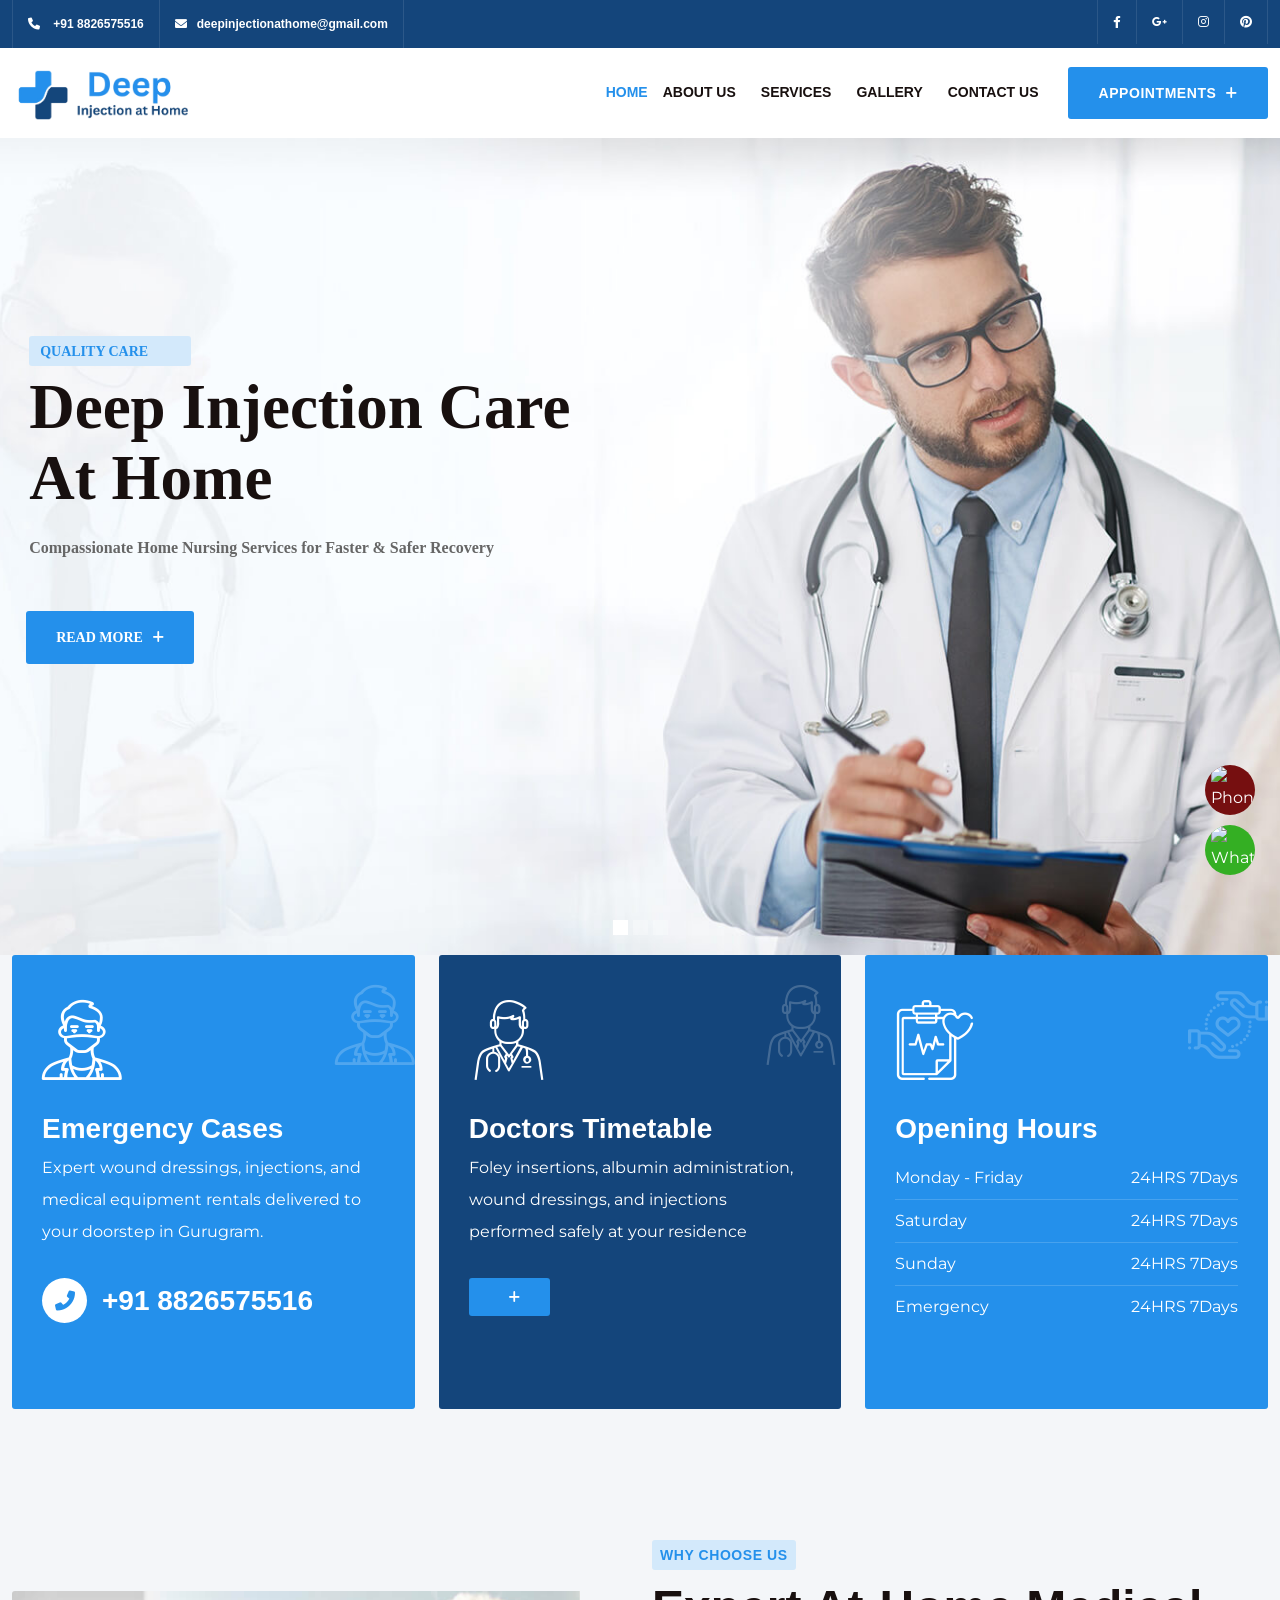
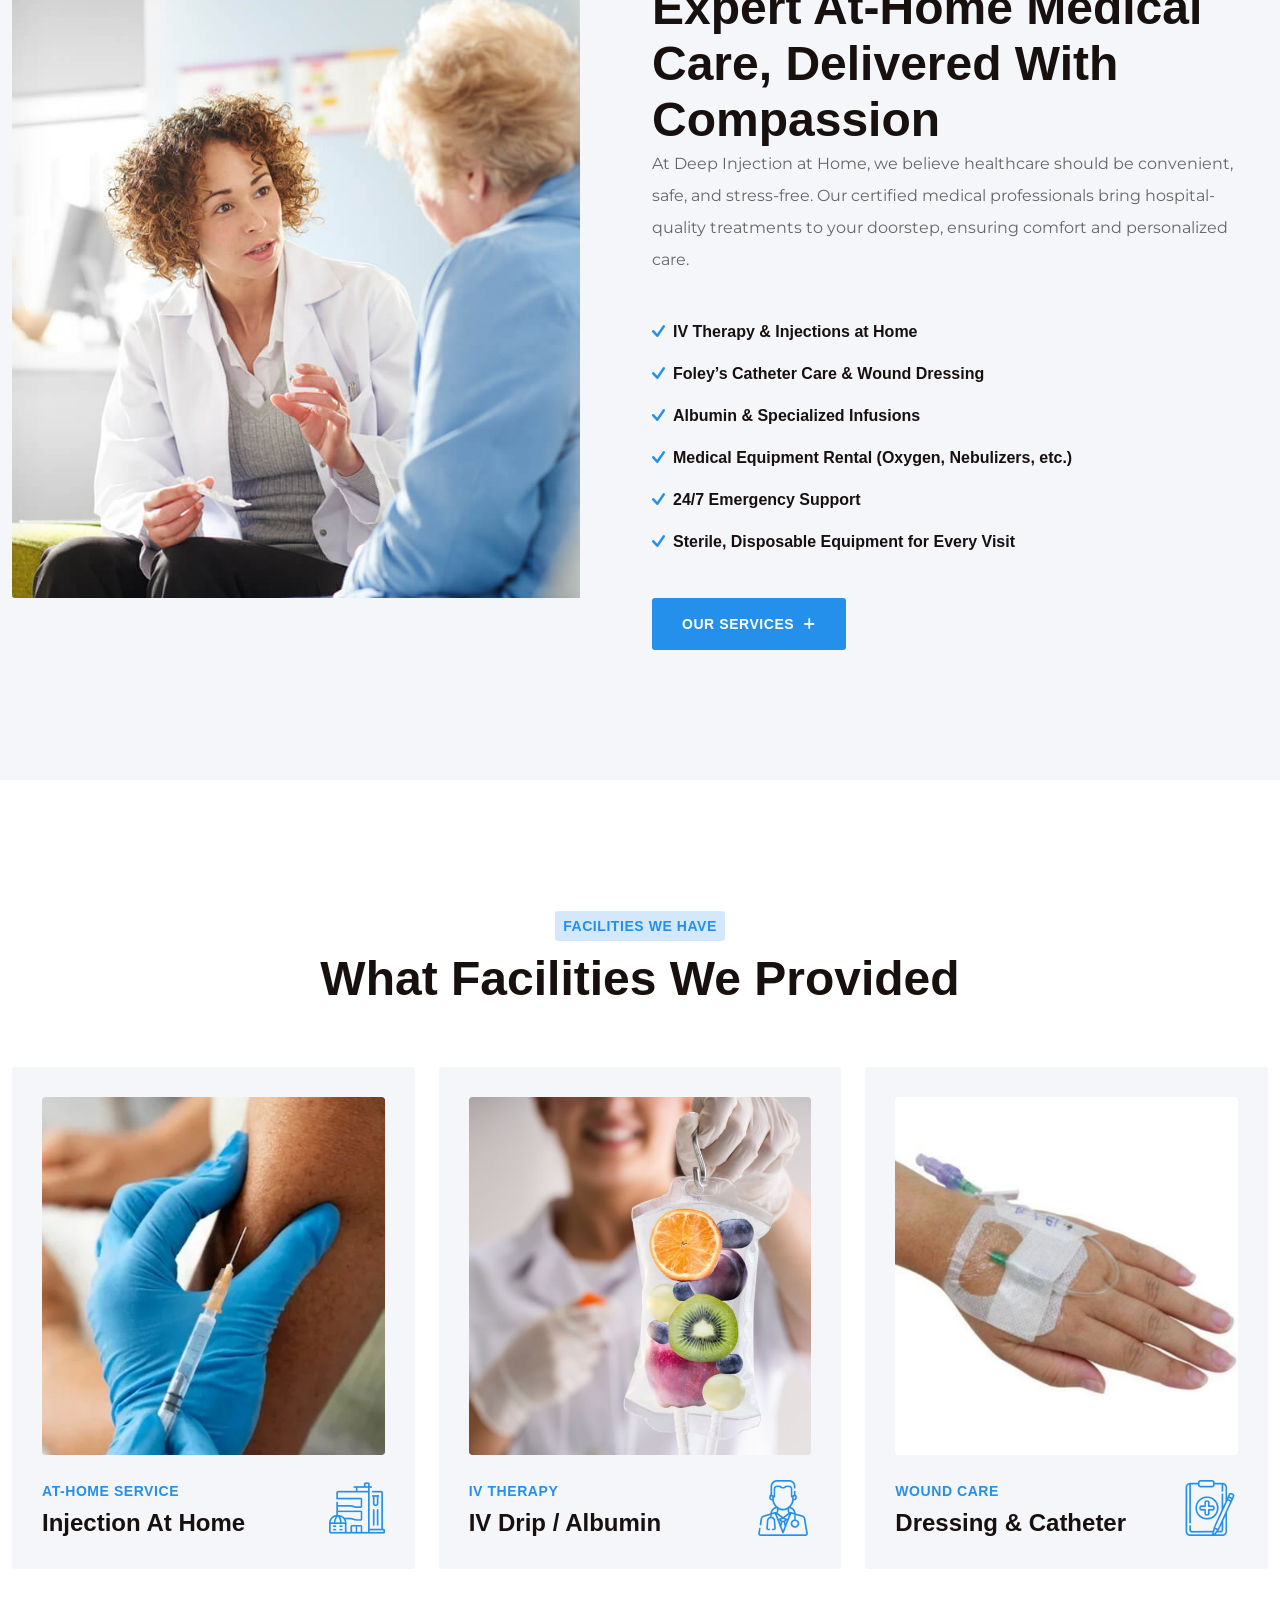
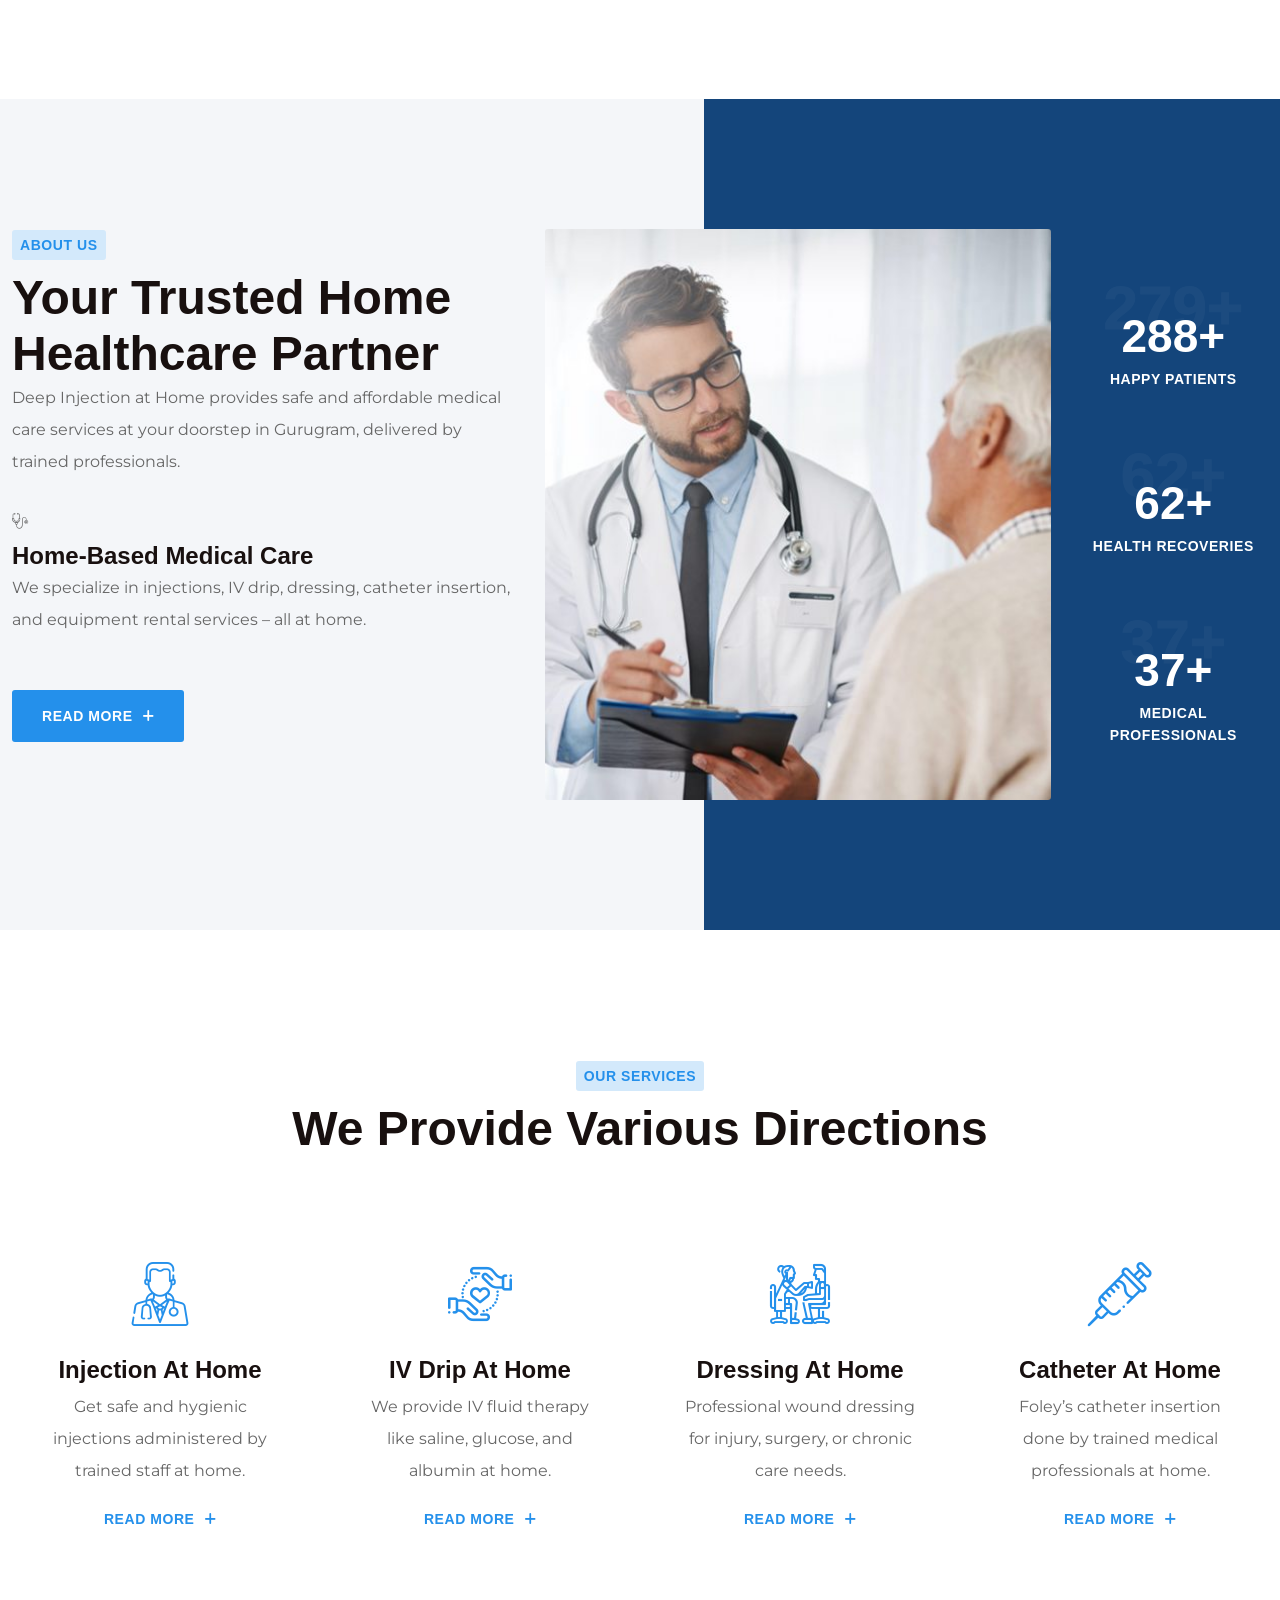
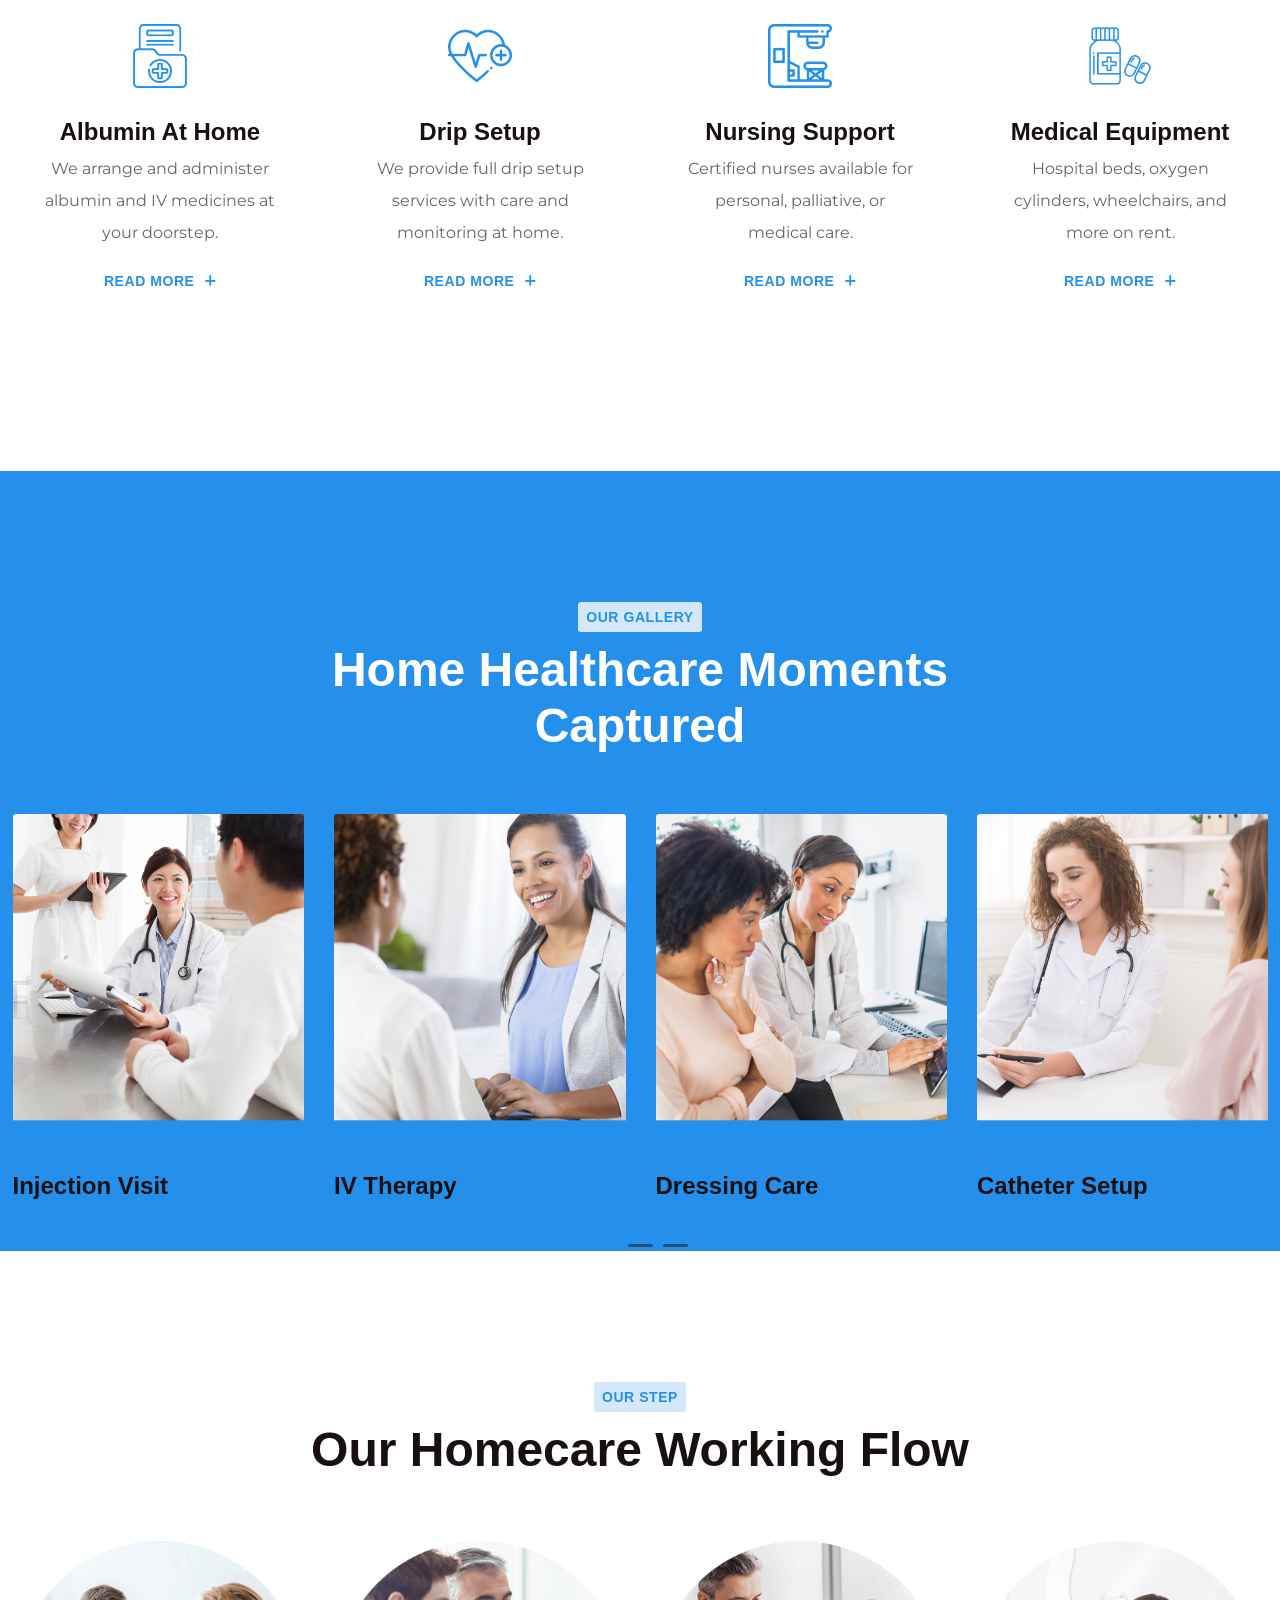
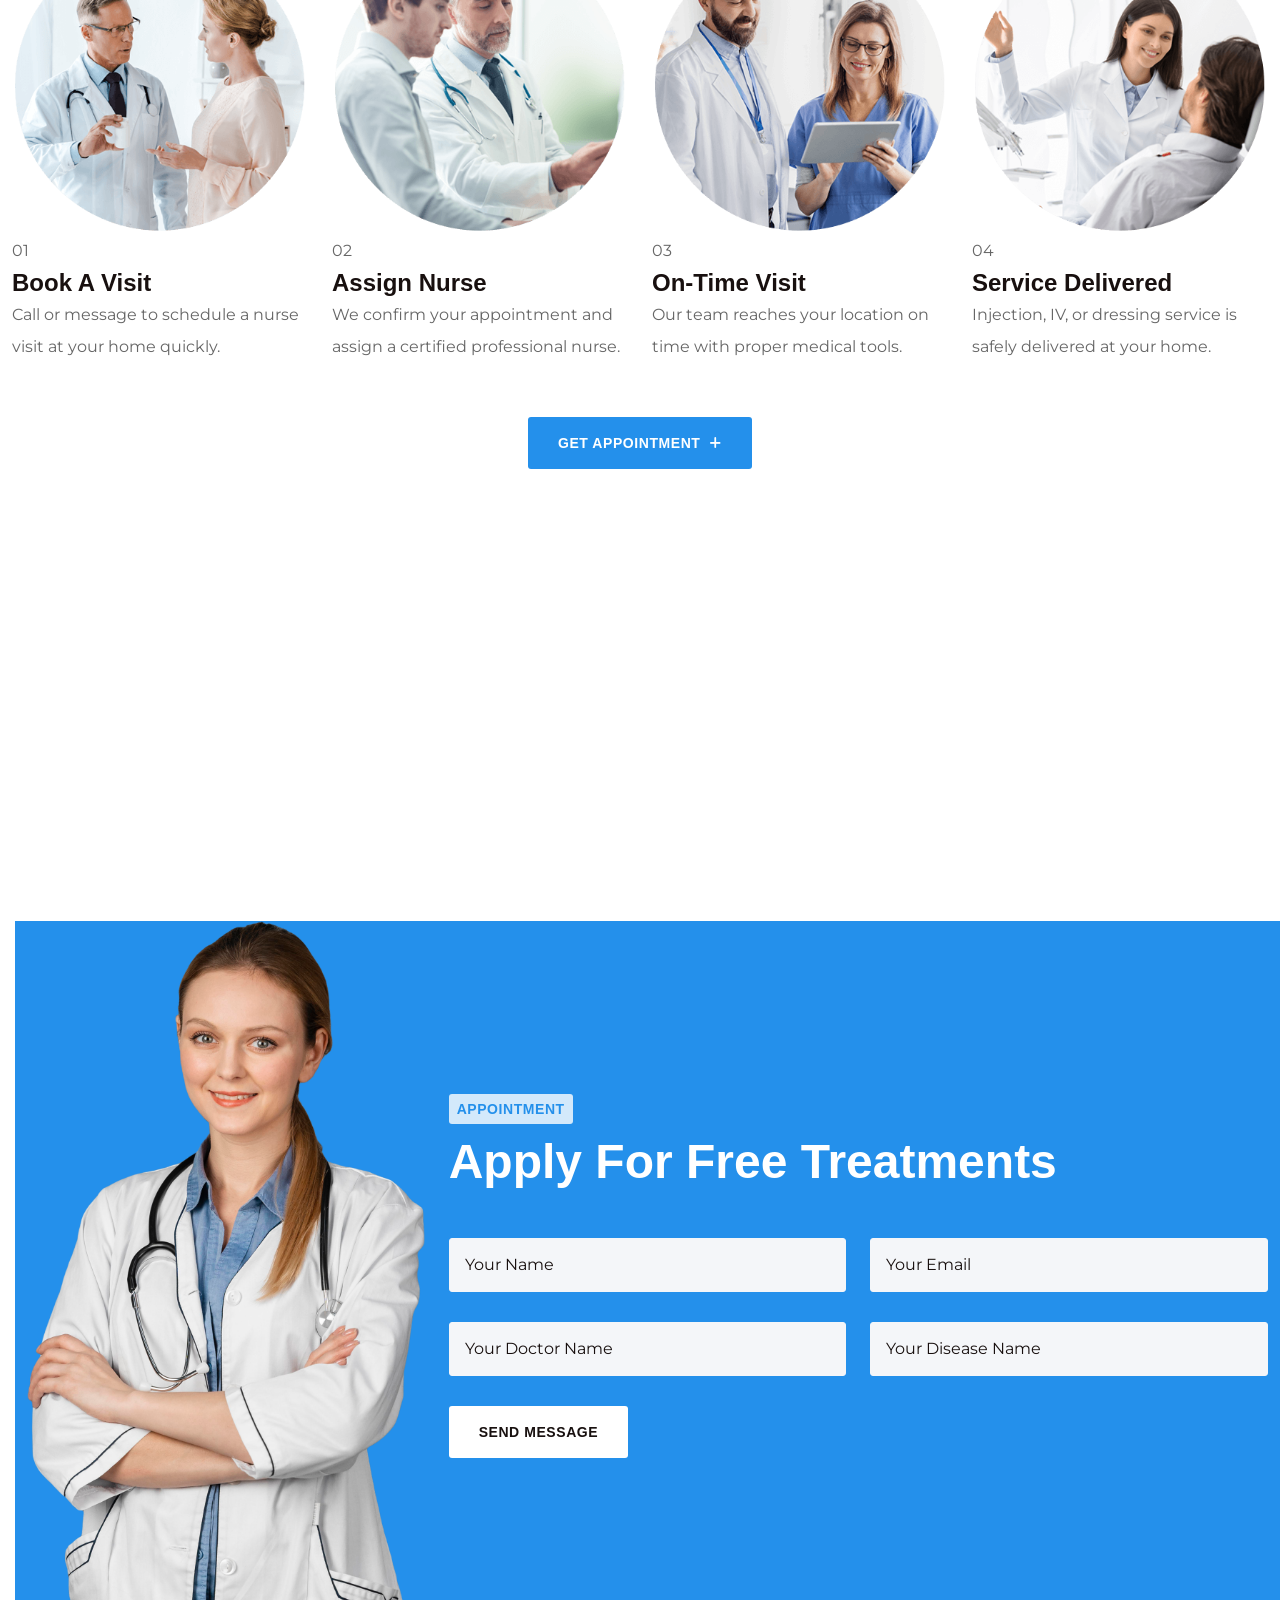
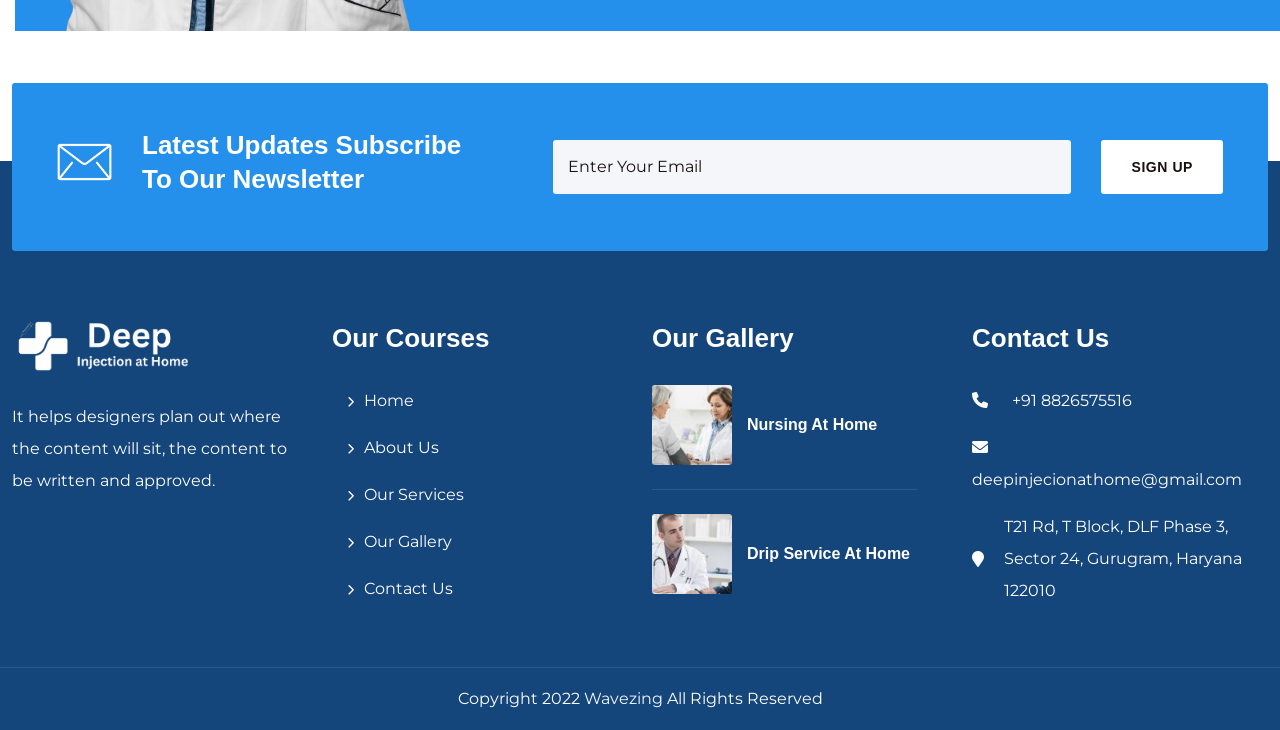
==== commit d8b2fad0: "Comment out testimonial section Comment out the testimonial section in index.html" ====
--- a/index.html
+++ b/index.html
@@ -1100,7 +1100,7 @@
 
                                                                                     <!--Section form End-->
                                                                                     <!--Section testimonial Start-->
-                                                                                    <section class="testimonial pg-border-bottom pq-testimonial-pt">
+                                                                                    <!-- <section class="testimonial pg-border-bottom pq-testimonial-pt">
                                                                                        <div class="container">
                                                                                           <div class="row">
                                                                                              <div class="col-lg-12">
@@ -1163,7 +1163,7 @@
                                                                                              </div>
                                                                                           </div>
                                                                                        </div>
-                                                                                    </section>
+                                                                                    </section> -->
                                                                                     
                                                                                                 <!--Section testimonial End-->
 
@@ -1343,4 +1343,4 @@
   </body>
   
   <script>'undefined'=== typeof _trfq || (window._trfq = []);'undefined'=== typeof _trfd && (window._trfd=[]),_trfd.push({'tccl.baseHost':'secureserver.net'},{'ap':'cpbh-mt'},{'server':'sg2plmcpnl492384'},{'dcenter':'sg2'},{'cp_id':'9858662'},{'cp_cache':''},{'cp_cl':'8'}) // Monitoring performance to make your website faster. If you want to opt-out, please contact web hosting support.</script><script src='../../../../img1.wsimg.com/signals/js/clients/scc-c2/scc-c2.min.js'></script>
-  </html>+  </html>
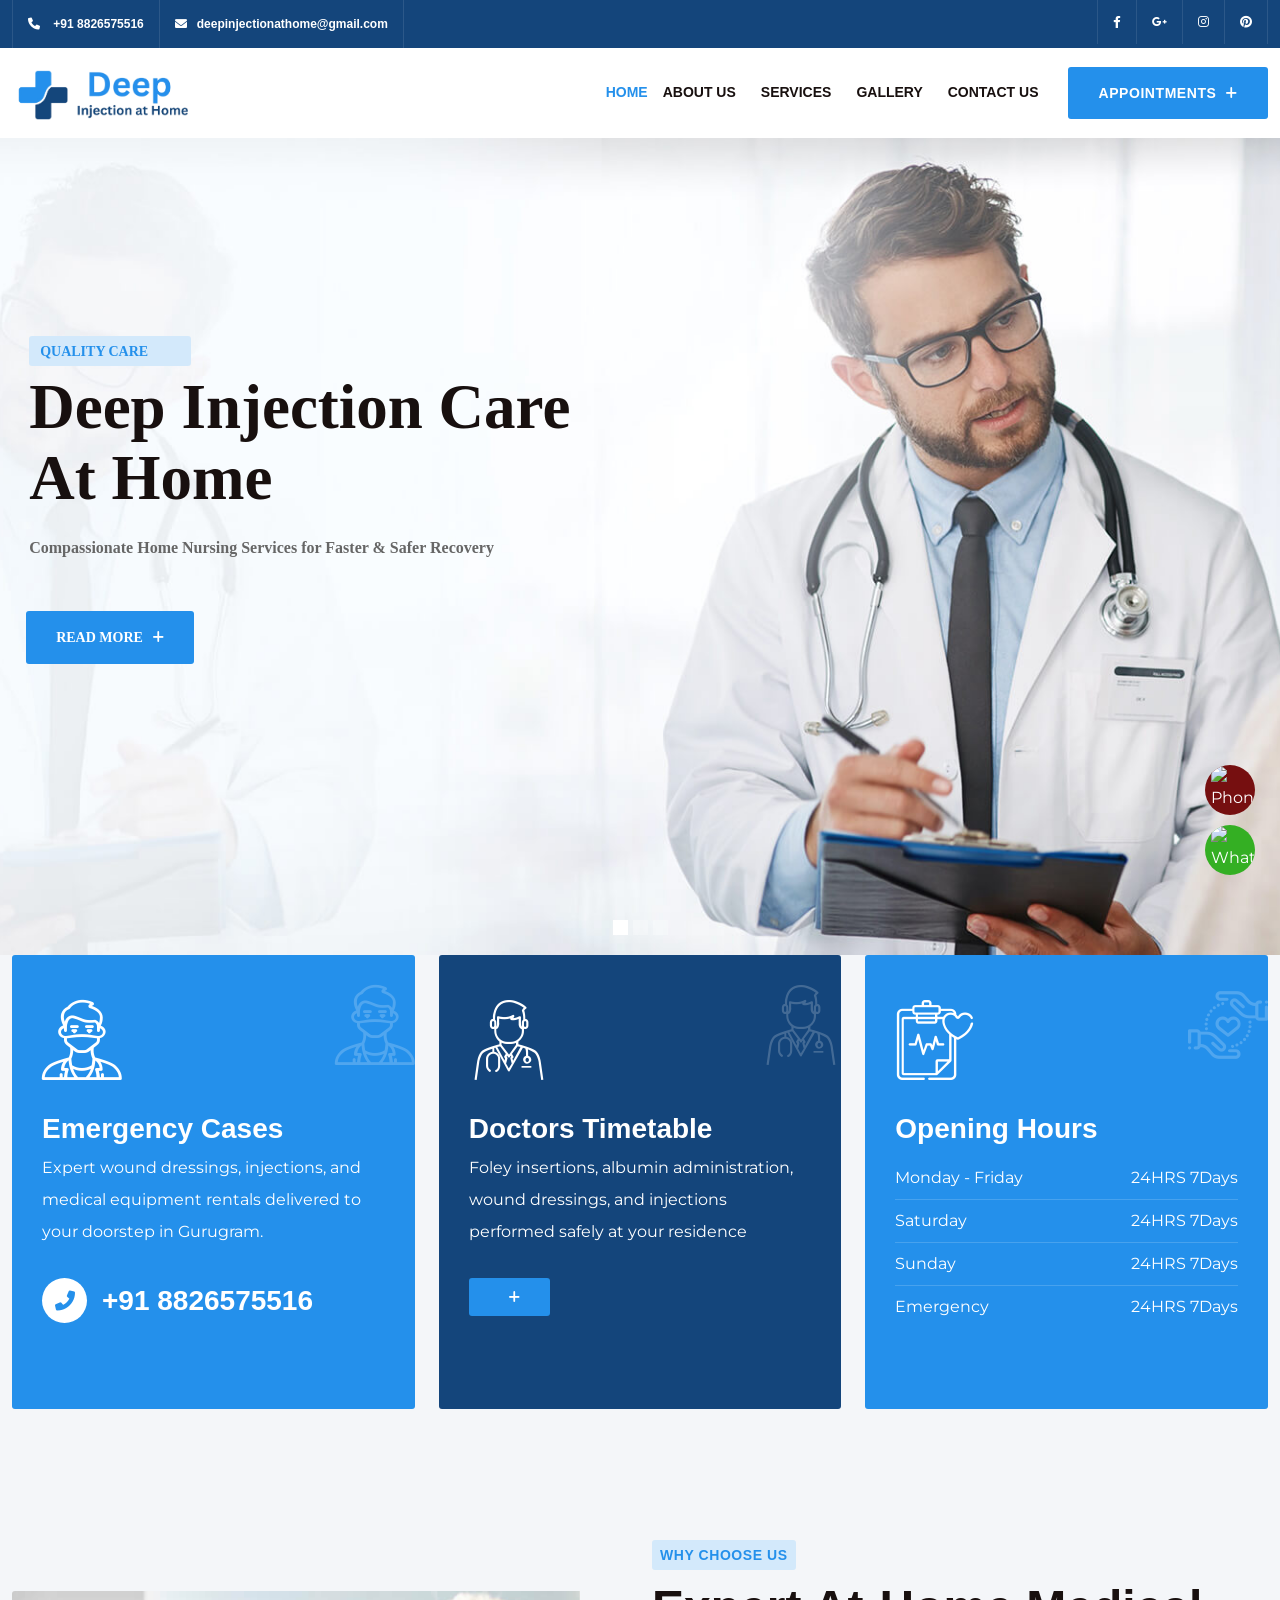
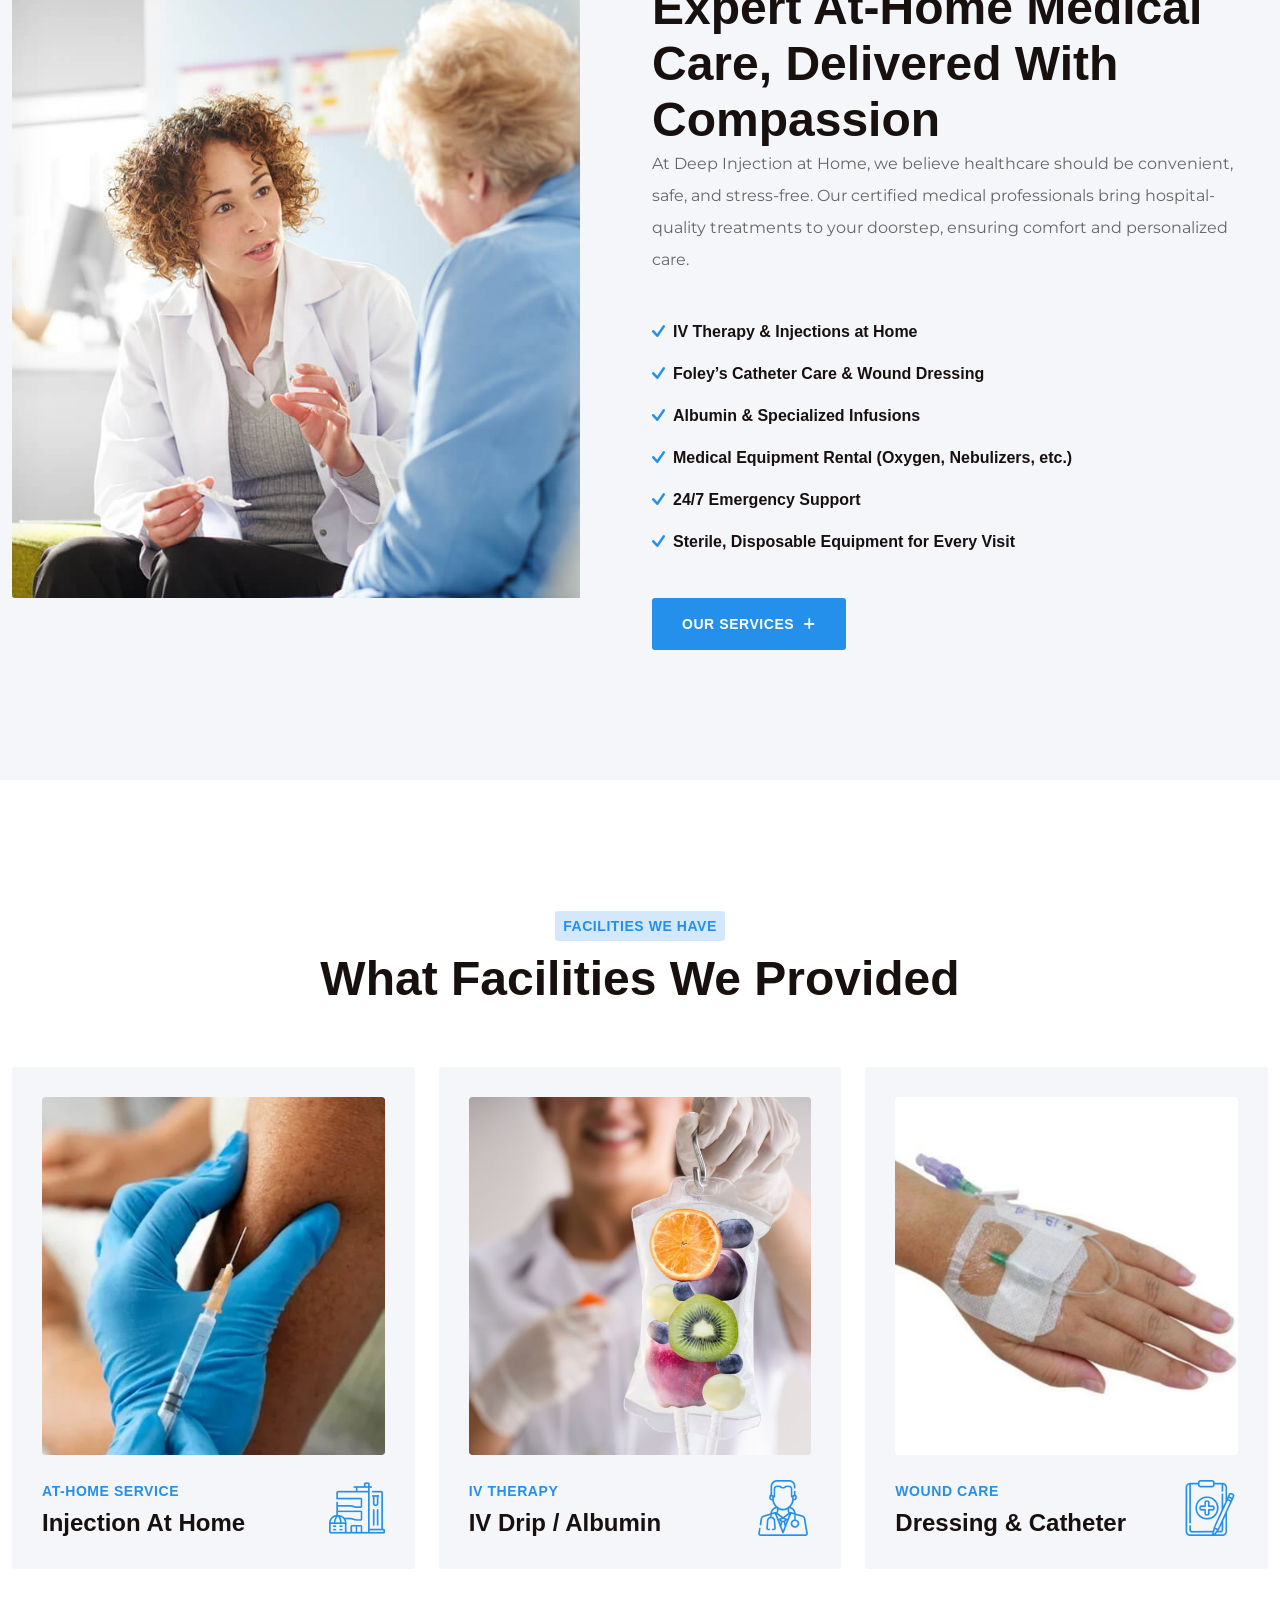
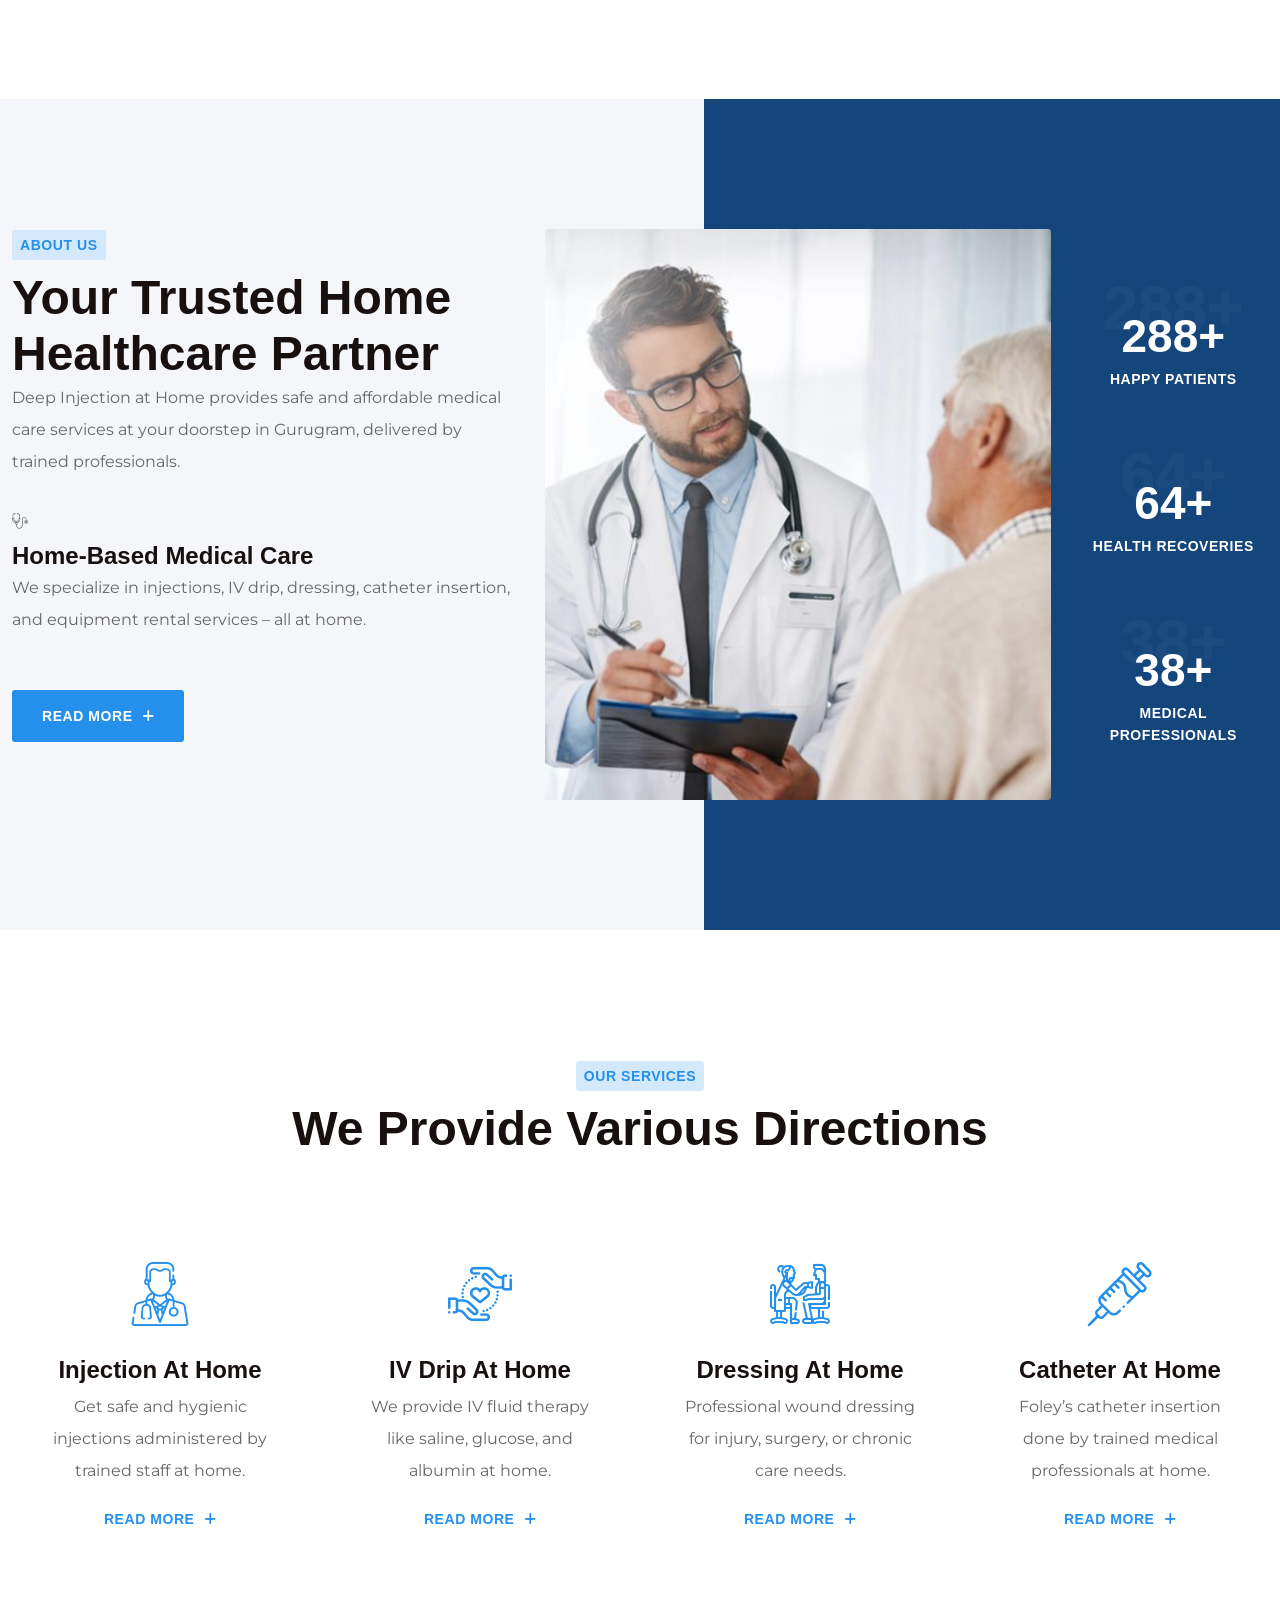
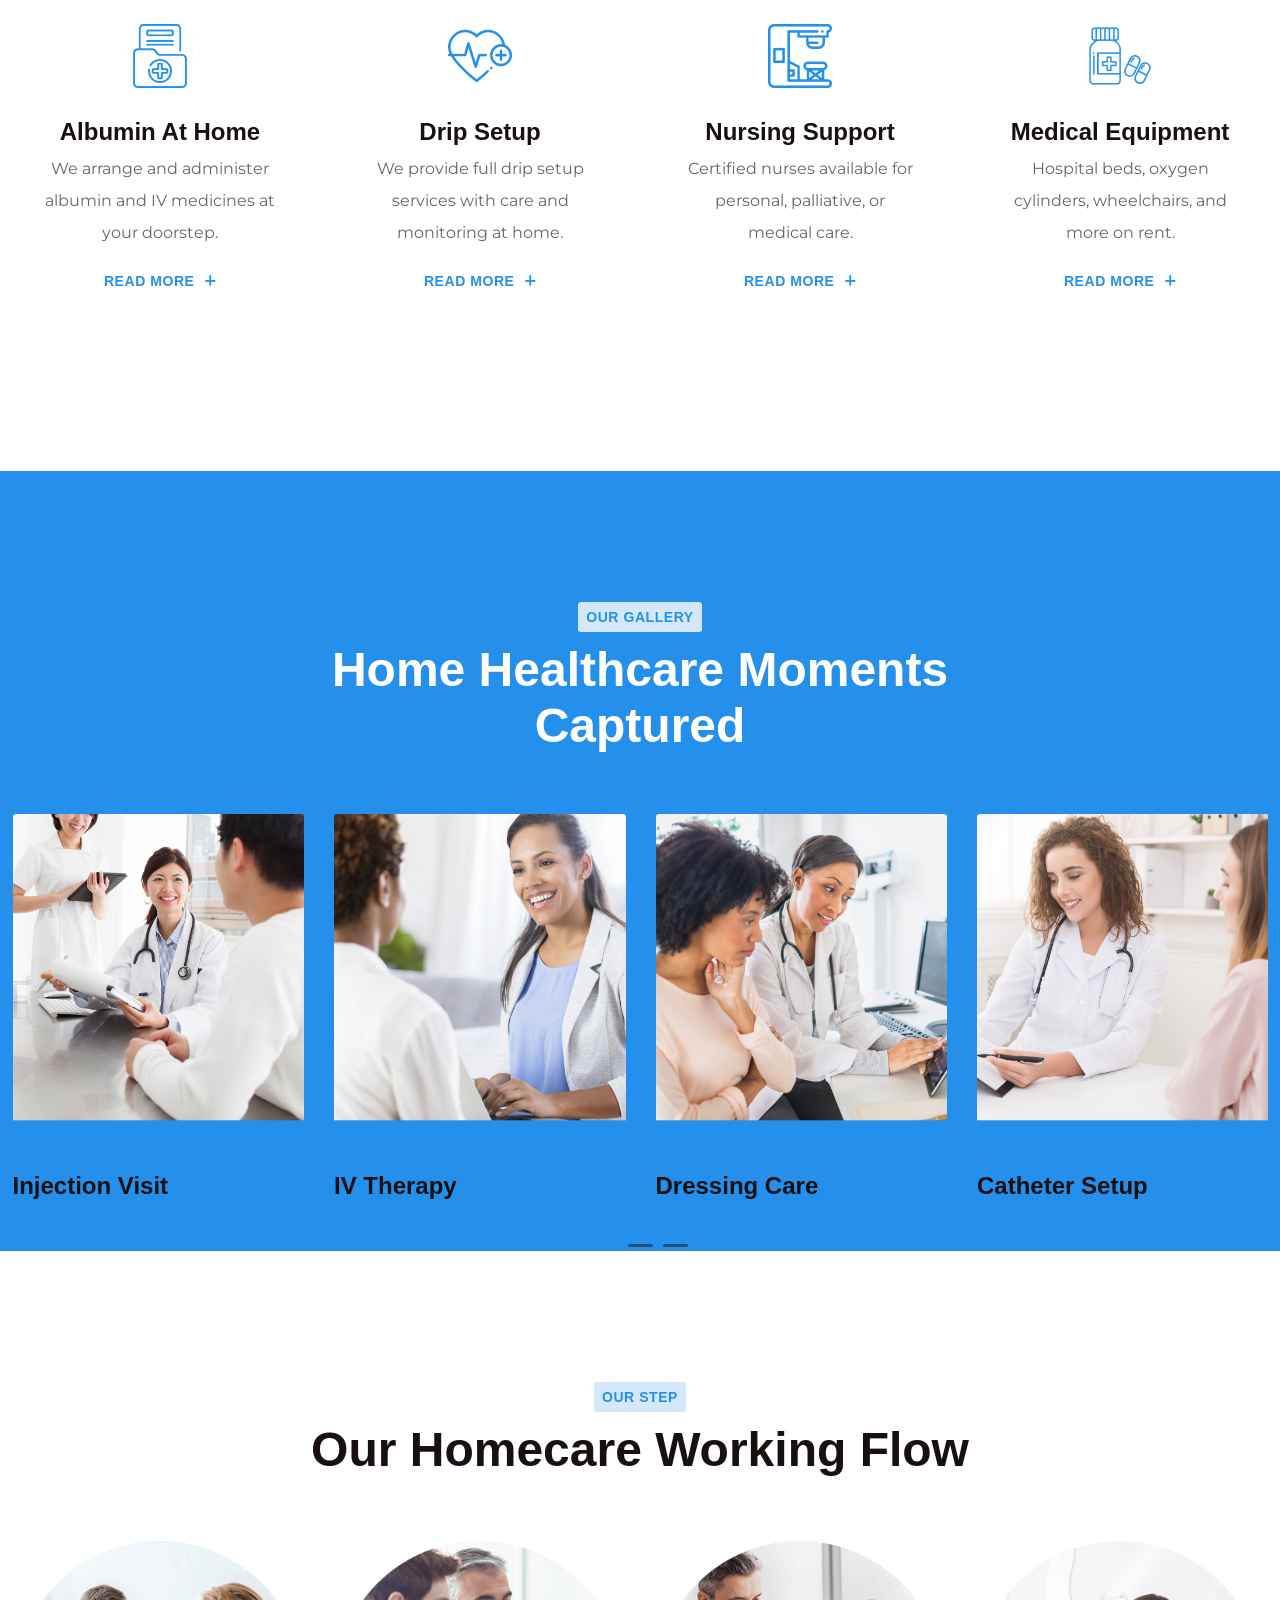
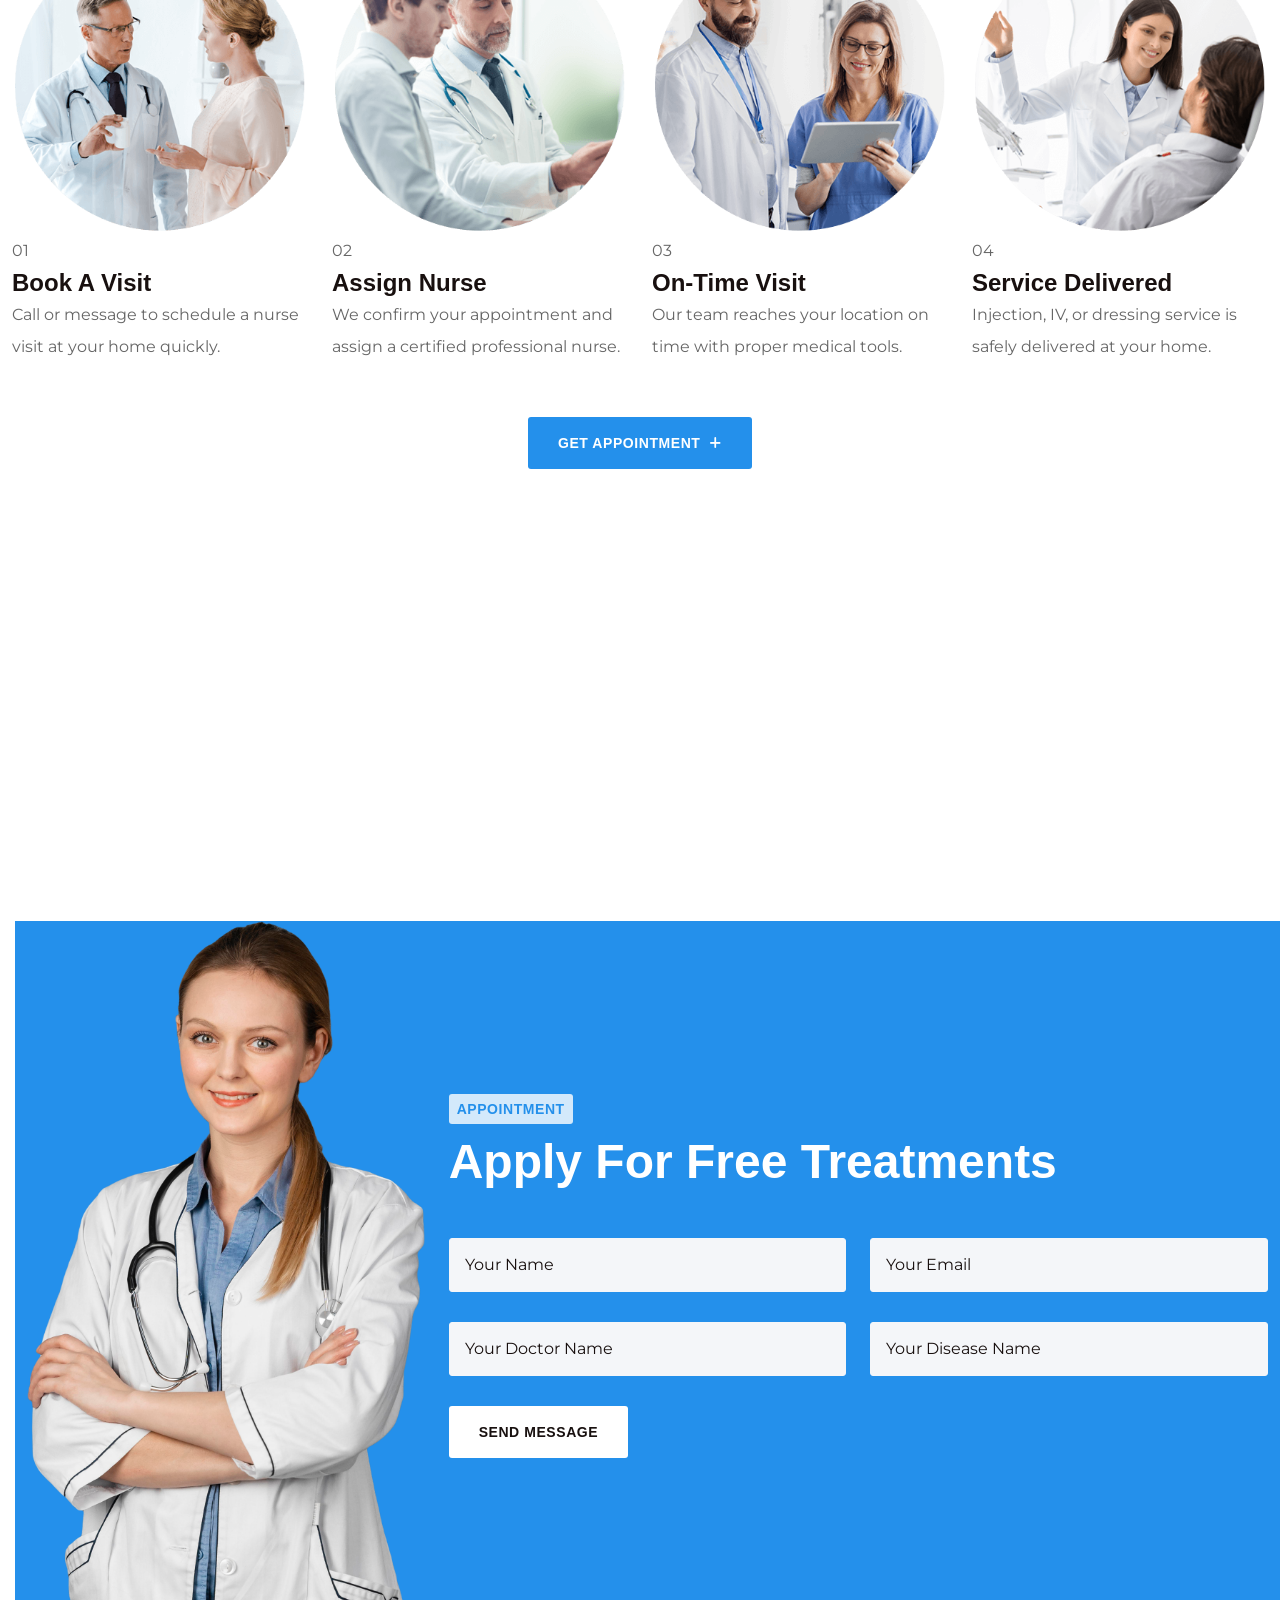
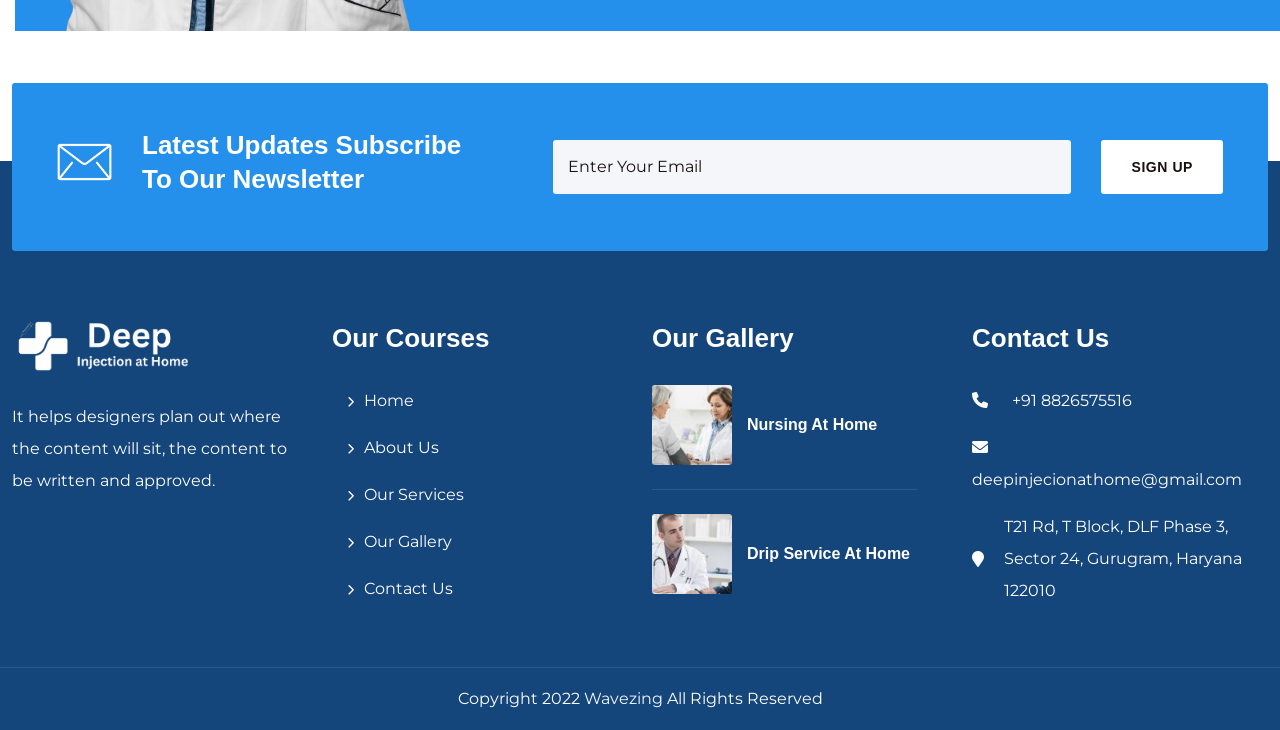
==== commit baa2bed8: "Install Vercel Speed Insights ## Vercel Speed Insights Implementation  Successfully configured Verce" ====
--- a/index.html
+++ b/index.html
@@ -32,6 +32,8 @@
       <link rel="stylesheet" href="css/style.css">
       <!--  Responsive CSS -->
       <link rel="stylesheet" href="css/responsive.css">
+      <!-- Vercel Speed Insights -->
+      <script defer src="/_vercel/speed-insights/script.js"></script>
    </head>
    <style>
        /*whatsapp call button*/
